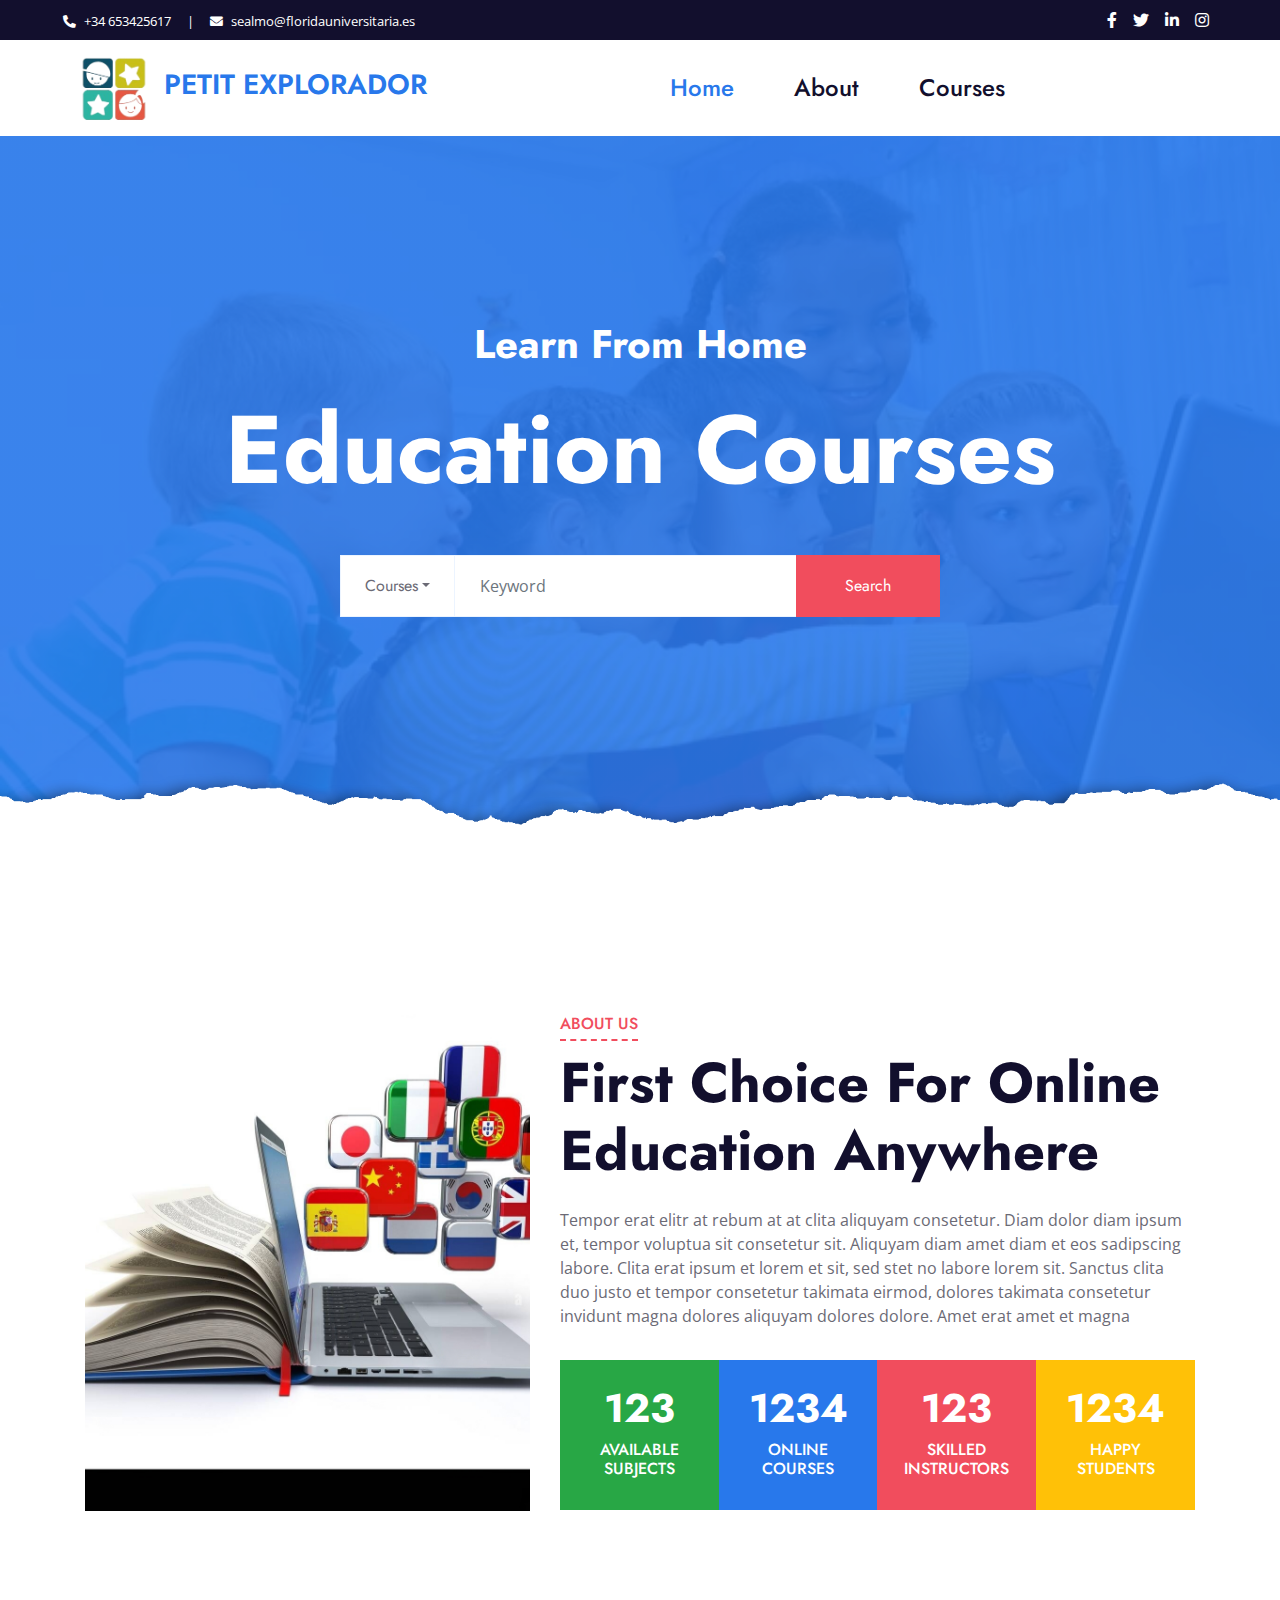
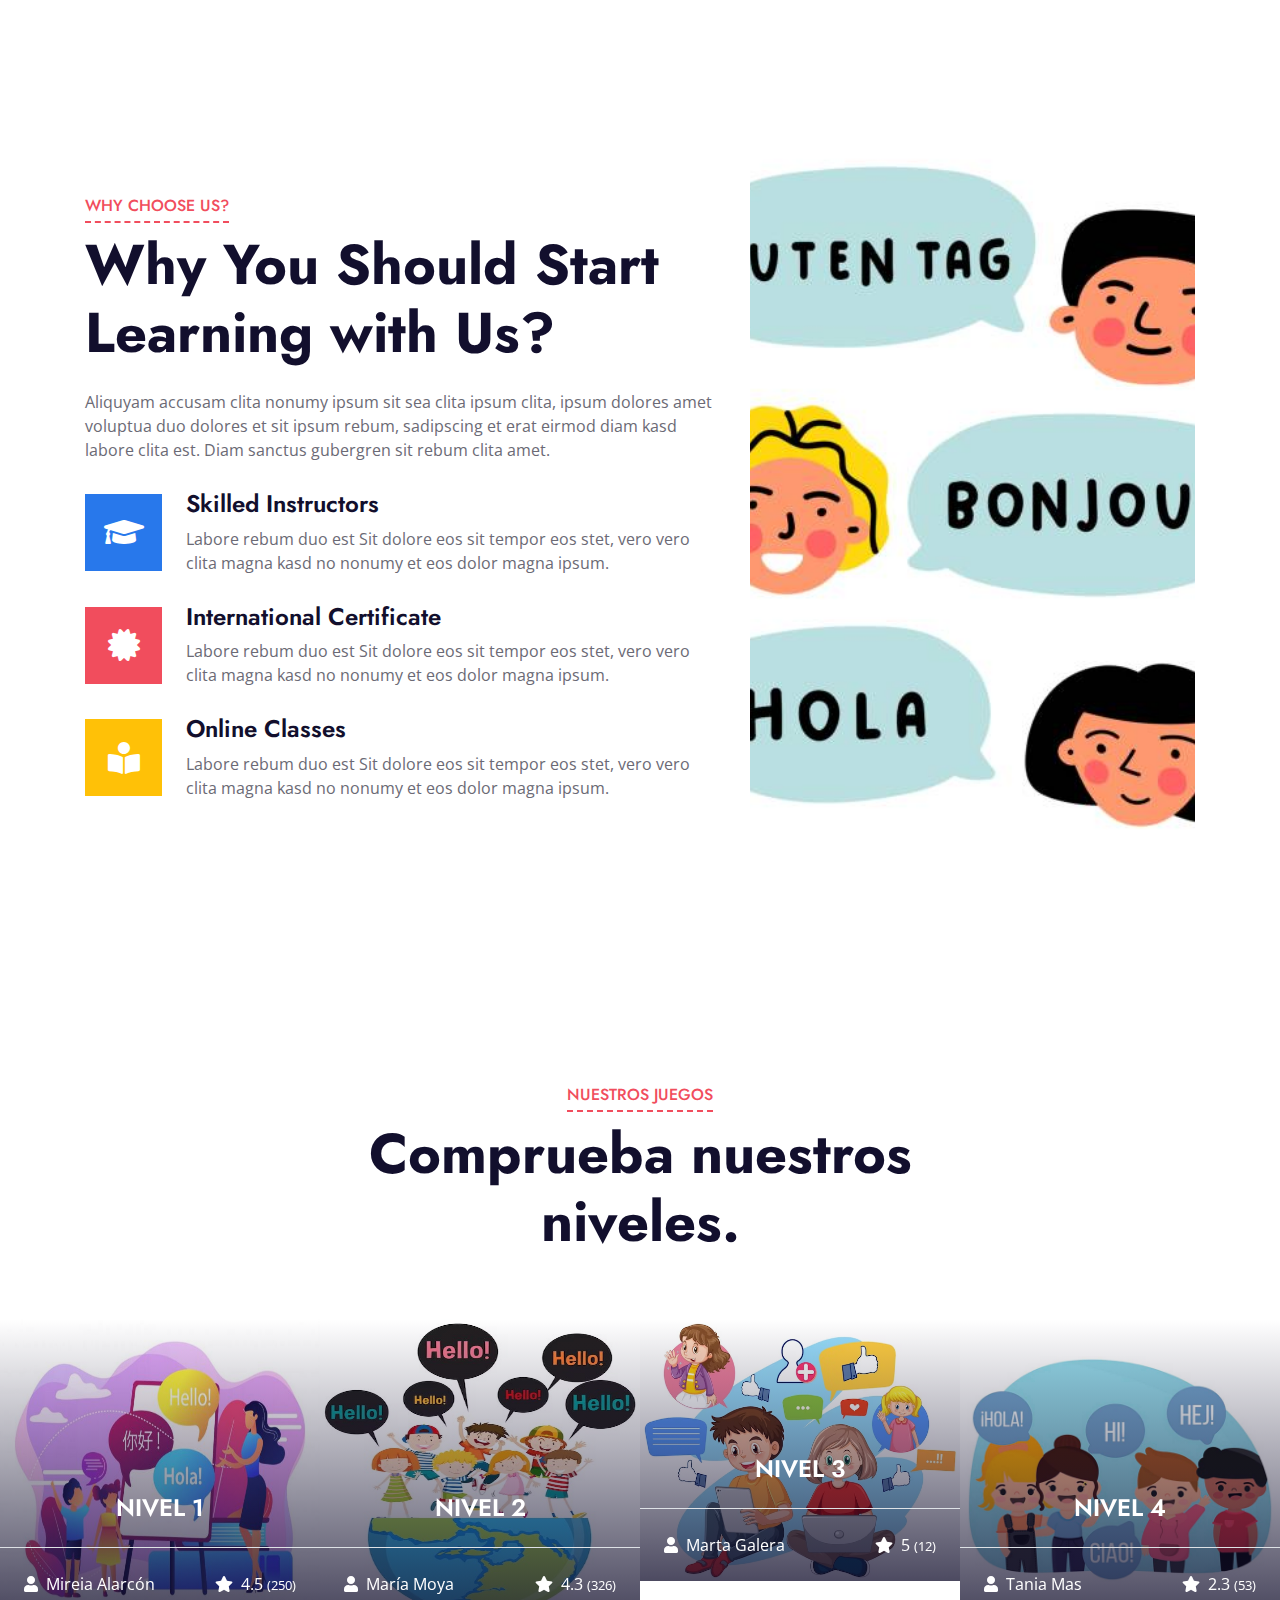
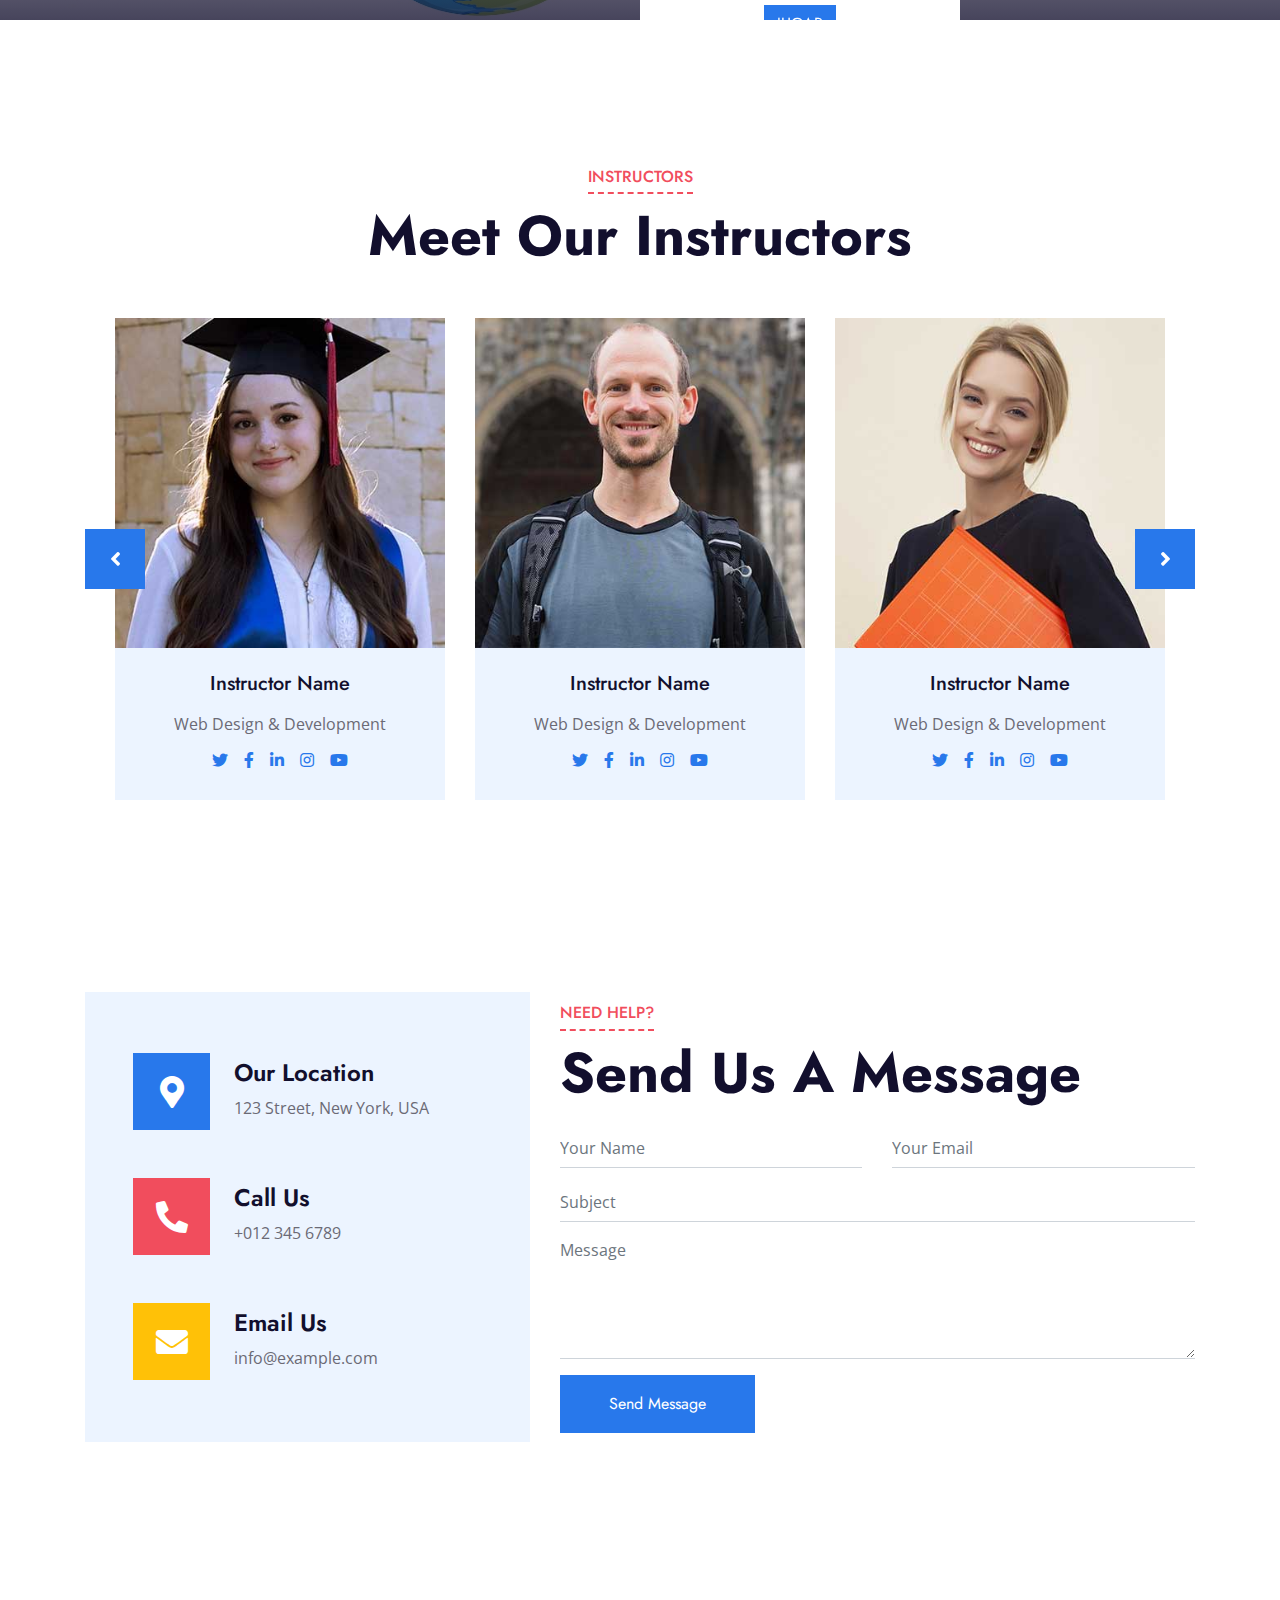
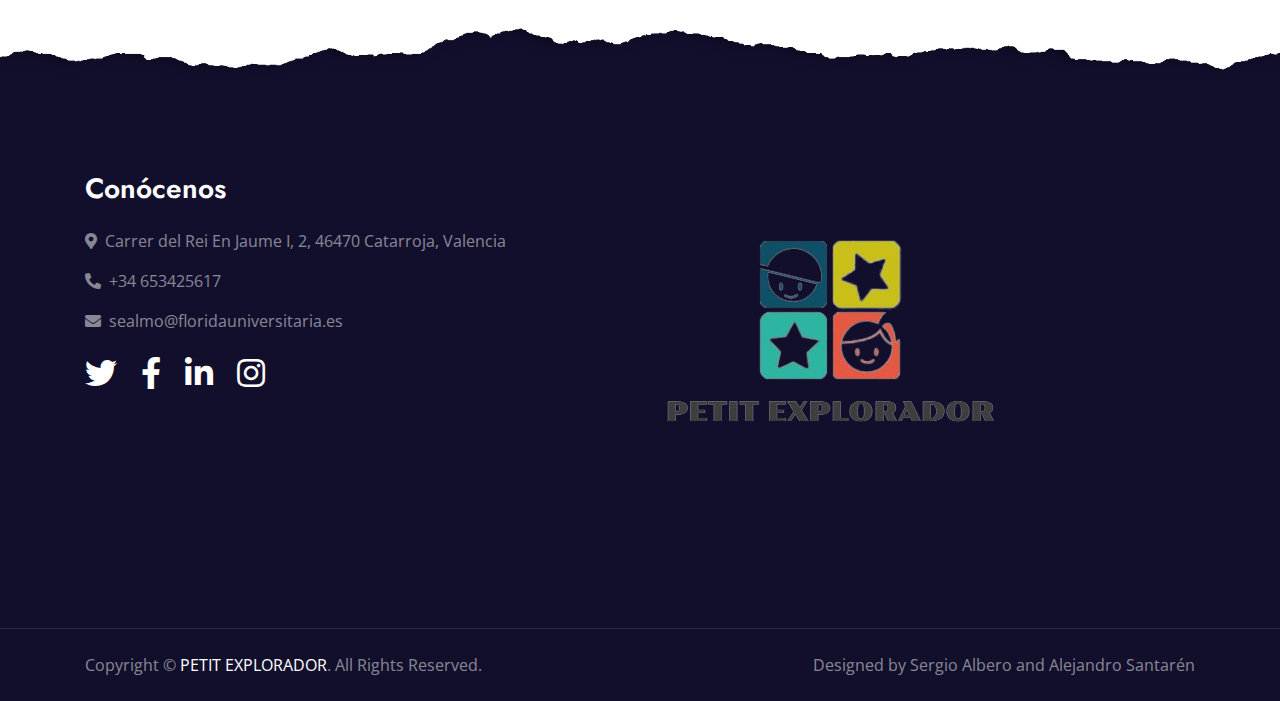
==== FrontEnd/index.html @ f7f9ff65 "Arreglo de carrusel" ====
<!DOCTYPE html>
<html lang="en">

<head>
    <meta charset="utf-8">
    <title>Petit Explorador</title>
    <meta content="width=device-width, initial-scale=1.0" name="viewport">
    <meta content="Free HTML Templates" name="keywords">
    <meta content="Free HTML Templates" name="description">

    <!-- Favicon -->
    <link href="img/favicon.ico" rel="icon">

    <!-- Google Web Fonts -->
    <link rel="preconnect" href="https://fonts.gstatic.com">
    <link
        href="https://fonts.googleapis.com/css2?family=Jost:wght@500;600;700&family=Open+Sans:wght@400;600&display=swap"
        rel="stylesheet">

    <!-- Font Awesome -->
    <link href="https://cdnjs.cloudflare.com/ajax/libs/font-awesome/5.10.0/css/all.min.css" rel="stylesheet">

    <!-- Libraries Stylesheet -->
    <link href="lib/owlcarousel/assets/owl.carousel.min.css" rel="stylesheet">

    <!-- Customized Bootstrap Stylesheet -->
    <link href="css/style.css" rel="stylesheet">
</head>

<body>
    <!-- Topbar Start -->
    <div class="container-fluid bg-dark">
        <div class="row py-2 px-lg-5">
            <div class="col-lg-6 text-center text-lg-left mb-2 mb-lg-0">
                <div class="d-inline-flex align-items-center text-white">
                    <small><i class="fa fa-phone-alt mr-2"></i>+34 653425617</small>
                    <small class="px-3">|</small>
                    <small><i class="fa fa-envelope mr-2"></i>sealmo@floridauniversitaria.es</small>
                </div>
            </div>
            <div class="col-lg-6 text-center text-lg-right">
                <div class="d-inline-flex align-items-center">
                    <a class="text-white px-2" href="https://facebook.com">
                        <i class="fab fa-facebook-f"></i>
                    </a>
                    <a class="text-white px-2" href="https://twitter.com">
                        <i class="fab fa-twitter"></i>
                    </a>
                    <a class="text-white px-2" href="https://linkedin.com">
                        <i class="fab fa-linkedin-in"></i>
                    </a>
                    <a class="text-white px-2" href="https://instagram.com">
                        <i class="fab fa-instagram"></i>
                    </a>
                </div>
            </div>
        </div>
    </div>
    <!-- Topbar End -->


    <!-- Navbar Start -->
    <div class="container-fluid p-0">
        <nav class="navbar navbar-expand-lg bg-white navbar-light py-3 py-lg-0 px-lg-5">
            <a class="navbar-brand ml-lg-3">
                <h3 class="m-0 text-uppercase text-primary"><img src="img/logo2_petit.png" style="width: 100px;">Petit
                    Explorador</h3>
            </a>
            <button type="button" class="navbar-toggler" data-toggle="collapse" data-target="#navbarCollapse">
                <span class="navbar-toggler-icon"></span>
            </button>
            <div class="collapse navbar-collapse justify-content-between px-lg-3" id="navbarCollapse">
                <div class="navbar-nav mx-auto py-0">
                    <a href="index.html" class="nav-item nav-link active">Home</a>
                    <a href="about.html" class="nav-item nav-link">About</a>
                    <a href="course.html" class="nav-item nav-link">Courses</a>
                    <!--<a href="contact.html" class="nav-item nav-link">Contact Us</a>-->
                </div>
            </div>
        </nav>
    </div>
    <!-- Navbar End -->


    <!-- Header Start -->
    <div class="jumbotron jumbotron-fluid position-relative overlay-bottom" style="margin-bottom: 90px;">
        <div class="container text-center my-5 py-5">
            <h1 class="text-white mt-4 mb-4">Learn From Home</h1>
            <h1 class="text-white display-1 mb-5">Education Courses</h1>
            <div class="mx-auto mb-5" style="width: 100%; max-width: 600px;">
                <div class="input-group">
                    <div class="input-group-prepend">
                        <button class="btn btn-outline-light bg-white text-body px-4 dropdown-toggle" type="button"
                            data-toggle="dropdown" aria-haspopup="true" aria-expanded="false">Courses</button>
                        <div class="dropdown-menu">
                            <a class="dropdown-item" href="#">Courses 1</a>
                            <a class="dropdown-item" href="#">Courses 2</a>
                            <a class="dropdown-item" href="#">Courses 3</a>
                        </div>
                    </div>
                    <input type="text" class="form-control border-light" style="padding: 30px 25px;"
                        placeholder="Keyword">
                    <div class="input-group-append">
                        <button class="btn btn-secondary px-4 px-lg-5">Search</button>
                    </div>
                </div>
            </div>
        </div>
    </div>
    <!-- Header End -->


    <!-- About Start -->
    <div class="container-fluid py-5">
        <div class="container py-5">
            <div class="row">
                <div class="col-lg-5 mb-5 mb-lg-0" style="min-height: 500px;">
                    <div class="position-relative h-100">
                        <img class="position-absolute w-100 h-100" src="img/learning_laptop.jpeg"
                            style="object-fit: cover;">
                    </div>
                </div>
                <div class="col-lg-7">
                    <div class="section-title position-relative mb-4">
                        <h6 class="d-inline-block position-relative text-secondary text-uppercase pb-2">About Us</h6>
                        <h1 class="display-4">First Choice For Online Education Anywhere</h1>
                    </div>
                    <p>Tempor erat elitr at rebum at at clita aliquyam consetetur. Diam dolor diam ipsum et, tempor
                        voluptua sit consetetur sit. Aliquyam diam amet diam et eos sadipscing labore. Clita erat ipsum
                        et lorem et sit, sed stet no labore lorem sit. Sanctus clita duo justo et tempor consetetur
                        takimata eirmod, dolores takimata consetetur invidunt magna dolores aliquyam dolores dolore.
                        Amet erat amet et magna</p>
                    <div class="row pt-3 mx-0">
                        <div class="col-3 px-0">
                            <div class="bg-success text-center p-4">
                                <h1 class="text-white" data-toggle="counter-up">123</h1>
                                <h6 class="text-uppercase text-white">Available<span class="d-block">Subjects</span>
                                </h6>
                            </div>
                        </div>
                        <div class="col-3 px-0">
                            <div class="bg-primary text-center p-4">
                                <h1 class="text-white" data-toggle="counter-up">1234</h1>
                                <h6 class="text-uppercase text-white">Online<span class="d-block">Courses</span></h6>
                            </div>
                        </div>
                        <div class="col-3 px-0">
                            <div class="bg-secondary text-center p-4">
                                <h1 class="text-white" data-toggle="counter-up">123</h1>
                                <h6 class="text-uppercase text-white">Skilled<span class="d-block">Instructors</span>
                                </h6>
                            </div>
                        </div>
                        <div class="col-3 px-0">
                            <div class="bg-warning text-center p-4">
                                <h1 class="text-white" data-toggle="counter-up">1234</h1>
                                <h6 class="text-uppercase text-white">Happy<span class="d-block">Students</span></h6>
                            </div>
                        </div>
                    </div>
                </div>
            </div>
        </div>
    </div>
    <!-- About End -->


    <!-- Feature Start -->
    <div class="container-fluid bg-image" style="margin: 90px 0;">
        <div class="container">
            <div class="row">
                <div class="col-lg-7 my-5 pt-5 pb-lg-5">
                    <div class="section-title position-relative mb-4">
                        <h6 class="d-inline-block position-relative text-secondary text-uppercase pb-2">Why Choose Us?
                        </h6>
                        <h1 class="display-4">Why You Should Start Learning with Us?</h1>
                    </div>
                    <p class="mb-4 pb-2">Aliquyam accusam clita nonumy ipsum sit sea clita ipsum clita, ipsum dolores
                        amet voluptua duo dolores et sit ipsum rebum, sadipscing et erat eirmod diam kasd labore clita
                        est. Diam sanctus gubergren sit rebum clita amet.</p>
                    <div class="d-flex mb-3">
                        <div class="btn-icon bg-primary mr-4">
                            <i class="fa fa-2x fa-graduation-cap text-white"></i>
                        </div>
                        <div class="mt-n1">
                            <h4>Skilled Instructors</h4>
                            <p>Labore rebum duo est Sit dolore eos sit tempor eos stet, vero vero clita magna kasd no
                                nonumy et eos dolor magna ipsum.</p>
                        </div>
                    </div>
                    <div class="d-flex mb-3">
                        <div class="btn-icon bg-secondary mr-4">
                            <i class="fa fa-2x fa-certificate text-white"></i>
                        </div>
                        <div class="mt-n1">
                            <h4>International Certificate</h4>
                            <p>Labore rebum duo est Sit dolore eos sit tempor eos stet, vero vero clita magna kasd no
                                nonumy et eos dolor magna ipsum.</p>
                        </div>
                    </div>
                    <div class="d-flex">
                        <div class="btn-icon bg-warning mr-4">
                            <i class="fa fa-2x fa-book-reader text-white"></i>
                        </div>
                        <div class="mt-n1">
                            <h4>Online Classes</h4>
                            <p class="m-0">Labore rebum duo est Sit dolore eos sit tempor eos stet, vero vero clita
                                magna kasd no nonumy et eos dolor magna ipsum.</p>
                        </div>
                    </div>
                </div>
                <div class="col-lg-5" style="min-height: 500px;">
                    <div class="position-relative h-100">
                        <img class="position-absolute w-100 h-100" src="img/feature.jpg" style="object-fit: cover;">
                    </div>
                </div>
            </div>
        </div>
    </div>
    <!-- Feature Start -->


    <!-- Courses Start -->
    <div class="container-fluid px-0 py-5">
        <div class="row mx-0 justify-content-center pt-5">
            <div class="col-lg-6">
                <div class="section-title text-center position-relative mb-4">
                    <h6 class="d-inline-block position-relative text-secondary text-uppercase pb-2">NUESTROS JUEGOS</h6>
                    <h1 class="display-4">Comprueba nuestros niveles.</h1>
                </div>
            </div>
        </div>
        <div class="owl-carousel courses-carousel">
            <div class="courses-item position-relative">
                <img class="img-fluid" src="img/level1.png" alt="Nivel 1" style="height: 301.5px;">
                <div class="courses-text">
                    <h4 class="text-center text-white px-3">NIVEL 1</h4>
                    <div class="border-top w-100 mt-3">
                        <div class="d-flex justify-content-between p-4">
                            <span class="text-white"><i class="fa fa-user mr-2"></i>Mireia Alarcón</span>
                            <span class="text-white"><i class="fa fa-star mr-2"></i>4.5 <small>(250)</small></span>
                        </div>
                    </div>
                    <div class="w-100 bg-white text-center p-4">
                        <a class="btn btn-primary" href="detail.html">JUGAR</a>
                    </div>
                </div>
            </div>
            <div class="courses-item position-relative">
                <img class="img-fluid" src="img/level2.png" alt="Nivel 2" style="height: 301.5px;">
                <div class="courses-text">
                    <h4 class="text-center text-white px-3">NIVEL 2</h4>
                    <div class="border-top w-100 mt-3">
                        <div class="d-flex justify-content-between p-4">
                            <span class="text-white"><i class="fa fa-user mr-2"></i>María Moya</span>
                            <span class="text-white"><i class="fa fa-star mr-2"></i>4.3 <small>(326)</small></span>
                        </div>
                    </div>
                    <div class="w-100 bg-white text-center p-4">
                        <a class="btn btn-primary" href="detail.html">JUGAR</a>
                    </div>
                </div>
            </div>
            <div class="courses-item position-relative">
                <img class="img-fluid" src="img/level3.png" alt="Nivel 3">
                <div class="courses-text">
                    <h4 class="text-center text-white px-3">NIVEL 3</h4>
                    <div class="border-top w-100 mt-3">
                        <div class="d-flex justify-content-between p-4">
                            <span class="text-white"><i class="fa fa-user mr-2"></i>Marta Galera</span>
                            <span class="text-white"><i class="fa fa-star mr-2"></i>5 <small>(12)</small></span>
                        </div>
                    </div>
                    <div class="w-100 bg-white text-center p-4">
                        <a class="btn btn-primary" href="detail.html">JUGAR</a>
                    </div>
                </div>
            </div>
            <div class="courses-item position-relative">
                <img class="img-fluid" src="img/level4.png" alt="Nivel 4" style="height: 301.5px;">
                <div class="courses-text">
                    <h4 class="text-center text-white px-3">NIVEL 4</h4>
                    <div class="border-top w-100 mt-3">
                        <div class="d-flex justify-content-between p-4">
                            <span class="text-white"><i class="fa fa-user mr-2"></i>Tania Mas</span>
                            <span class="text-white"><i class="fa fa-star mr-2"></i>2.3 <small>(53)</small></span>
                        </div>
                    </div>
                    <div class="w-100 bg-white text-center p-4">
                        <a class="btn btn-primary" href="detail.html">JUGAR</a>
                    </div>
                </div>
            </div>
        </div>
    </div>
    <!-- Courses End -->


    <!-- Team Start -->
    <div class="container-fluid py-5">
        <div class="container py-5">
            <div class="section-title text-center position-relative mb-5">
                <h6 class="d-inline-block position-relative text-secondary text-uppercase pb-2">Instructors</h6>
                <h1 class="display-4">Meet Our Instructors</h1>
            </div>
            <div class="owl-carousel team-carousel position-relative" style="padding: 0 30px;">
                <div class="team-item">
                    <img class="img-fluid w-100" src="img/team-1.jpg" alt="">
                    <div class="bg-light text-center p-4">
                        <h5 class="mb-3">Instructor Name</h5>
                        <p class="mb-2">Web Design & Development</p>
                        <div class="d-flex justify-content-center">
                            <a class="mx-1 p-1" href="#"><i class="fab fa-twitter"></i></a>
                            <a class="mx-1 p-1" href="#"><i class="fab fa-facebook-f"></i></a>
                            <a class="mx-1 p-1" href="#"><i class="fab fa-linkedin-in"></i></a>
                            <a class="mx-1 p-1" href="#"><i class="fab fa-instagram"></i></a>
                            <a class="mx-1 p-1" href="#"><i class="fab fa-youtube"></i></a>
                        </div>
                    </div>
                </div>
                <div class="team-item">
                    <img class="img-fluid w-100" src="img/team-2.jpg" alt="">
                    <div class="bg-light text-center p-4">
                        <h5 class="mb-3">Instructor Name</h5>
                        <p class="mb-2">Web Design & Development</p>
                        <div class="d-flex justify-content-center">
                            <a class="mx-1 p-1" href="#"><i class="fab fa-twitter"></i></a>
                            <a class="mx-1 p-1" href="#"><i class="fab fa-facebook-f"></i></a>
                            <a class="mx-1 p-1" href="#"><i class="fab fa-linkedin-in"></i></a>
                            <a class="mx-1 p-1" href="#"><i class="fab fa-instagram"></i></a>
                            <a class="mx-1 p-1" href="#"><i class="fab fa-youtube"></i></a>
                        </div>
                    </div>
                </div>
                <div class="team-item">
                    <img class="img-fluid w-100" src="img/team-3.jpg" alt="">
                    <div class="bg-light text-center p-4">
                        <h5 class="mb-3">Instructor Name</h5>
                        <p class="mb-2">Web Design & Development</p>
                        <div class="d-flex justify-content-center">
                            <a class="mx-1 p-1" href="#"><i class="fab fa-twitter"></i></a>
                            <a class="mx-1 p-1" href="#"><i class="fab fa-facebook-f"></i></a>
                            <a class="mx-1 p-1" href="#"><i class="fab fa-linkedin-in"></i></a>
                            <a class="mx-1 p-1" href="#"><i class="fab fa-instagram"></i></a>
                            <a class="mx-1 p-1" href="#"><i class="fab fa-youtube"></i></a>
                        </div>
                    </div>
                </div>
                <div class="team-item">
                    <img class="img-fluid w-100" src="img/team-4.jpg" alt="">
                    <div class="bg-light text-center p-4">
                        <h5 class="mb-3">Instructor Name</h5>
                        <p class="mb-2">Web Design & Development</p>
                        <div class="d-flex justify-content-center">
                            <a class="mx-1 p-1" href="#"><i class="fab fa-twitter"></i></a>
                            <a class="mx-1 p-1" href="#"><i class="fab fa-facebook-f"></i></a>
                            <a class="mx-1 p-1" href="#"><i class="fab fa-linkedin-in"></i></a>
                            <a class="mx-1 p-1" href="#"><i class="fab fa-instagram"></i></a>
                            <a class="mx-1 p-1" href="#"><i class="fab fa-youtube"></i></a>
                        </div>
                    </div>
                </div>
            </div>
        </div>
    </div>
    <!-- Team End -->


    <!-- Contact Start -->
    <div class="container-fluid py-5">
        <div class="container py-5">
            <div class="row align-items-center">
                <div class="col-lg-5 mb-5 mb-lg-0">
                    <div class="bg-light d-flex flex-column justify-content-center px-5" style="height: 450px;">
                        <div class="d-flex align-items-center mb-5">
                            <div class="btn-icon bg-primary mr-4">
                                <i class="fa fa-2x fa-map-marker-alt text-white"></i>
                            </div>
                            <div class="mt-n1">
                                <h4>Our Location</h4>
                                <p class="m-0">123 Street, New York, USA</p>
                            </div>
                        </div>
                        <div class="d-flex align-items-center mb-5">
                            <div class="btn-icon bg-secondary mr-4">
                                <i class="fa fa-2x fa-phone-alt text-white"></i>
                            </div>
                            <div class="mt-n1">
                                <h4>Call Us</h4>
                                <p class="m-0">+012 345 6789</p>
                            </div>
                        </div>
                        <div class="d-flex align-items-center">
                            <div class="btn-icon bg-warning mr-4">
                                <i class="fa fa-2x fa-envelope text-white"></i>
                            </div>
                            <div class="mt-n1">
                                <h4>Email Us</h4>
                                <p class="m-0">info@example.com</p>
                            </div>
                        </div>
                    </div>
                </div>
                <div class="col-lg-7">
                    <div class="section-title position-relative mb-4">
                        <h6 class="d-inline-block position-relative text-secondary text-uppercase pb-2">Need Help?</h6>
                        <h1 class="display-4">Send Us A Message</h1>
                    </div>
                    <div class="contact-form">
                        <form>
                            <div class="row">
                                <div class="col-6 form-group">
                                    <input type="text"
                                        class="form-control border-top-0 border-right-0 border-left-0 p-0"
                                        placeholder="Your Name" required="required">
                                </div>
                                <div class="col-6 form-group">
                                    <input type="email"
                                        class="form-control border-top-0 border-right-0 border-left-0 p-0"
                                        placeholder="Your Email" required="required">
                                </div>
                            </div>
                            <div class="form-group">
                                <input type="text" class="form-control border-top-0 border-right-0 border-left-0 p-0"
                                    placeholder="Subject" required="required">
                            </div>
                            <div class="form-group">
                                <textarea class="form-control border-top-0 border-right-0 border-left-0 p-0" rows="5"
                                    placeholder="Message" required="required"></textarea>
                            </div>
                            <div>
                                <button class="btn btn-primary py-3 px-5" type="submit">Send Message</button>
                            </div>
                        </form>
                    </div>
                </div>
            </div>
        </div>
    </div>
    <!-- Contact End -->


    <!-- Footer Start -->
    <div class="container-fluid position-relative overlay-top bg-dark text-white-50 py-5" style="margin-top: 90px;">
        <div class="container mt-5 pt-5">
            <div class="row">
                <div class="col-md-6 mb-5">
                    <h3 class="text-white mb-4">Conócenos</h3>
                    <p><i class="fa fa-map-marker-alt mr-2"></i>Carrer del Rei En Jaume I, 2, 46470 Catarroja, Valencia
                    </p>
                    <p><i class="fa fa-phone-alt mr-2"></i>+34 653425617</p>
                    <p><i class="fa fa-envelope mr-2"></i>sealmo@floridauniversitaria.es</p>
                    <div class="d-flex justify-content-start mt-4">
                        <a class="text-white mr-4" href="https://twitter.com"><i class="fab fa-2x fa-twitter"></i></a>
                        <a class="text-white mr-4" href="https://facebook.com"><i
                                class="fab fa-2x fa-facebook-f"></i></a>
                        <a class="text-white mr-4" href="https://linkedin.com"><i
                                class="fab fa-2x fa-linkedin-in"></i></a>
                        <a class="text-white" href="https://www.instagram.com"><i
                                class="fab fa-2x fa-instagram"></i></a>
                    </div>
                </div>
                <div class="col-md-6 mb-5">
                    <a href="index.html" class="navbar-brand">
                        <img src="img/logo_petit.png" alt="PETIT EXPLORADOR">
                    </a>
                </div>
            </div>
        </div>
    </div>
    <div class="container-fluid bg-dark text-white-50 border-top py-4"
        style="border-color: rgba(256, 256, 256, .1) !important;">
        <div class="container">
            <div class="row">
                <div class="col-md-6 text-center text-md-left mb-3 mb-md-0">
                    <p class="m-0">Copyright &copy; <a class="text-white" href="#">PETIT EXPLORADOR</a>. All Rights
                        Reserved.
                    </p>
                </div>
                <div class="col-md-6 text-center text-md-right">
                    <p class="m-0">Designed by Sergio Albero and Alejandro Santarén
                    </p>
                </div>
            </div>
        </div>
    </div>
    <!-- Footer End -->


    <!-- Back to Top -->
    <a href="#" class="btn btn-lg btn-primary rounded-0 btn-lg-square back-to-top"><i
            class="fa fa-angle-double-up"></i></a>


    <!-- JavaScript Libraries -->
    <script src="https://code.jquery.com/jquery-3.4.1.min.js"></script>
    <script src="https://stackpath.bootstrapcdn.com/bootstrap/4.4.1/js/bootstrap.bundle.min.js"></script>
    <script src="lib/easing/easing.min.js"></script>
    <script src="lib/waypoints/waypoints.min.js"></script>
    <script src="lib/counterup/counterup.min.js"></script>
    <script src="lib/owlcarousel/owl.carousel.min.js"></script>

    <!-- Template Javascript -->
    <script src="js/main.js"></script>
</body>

</html>
---- FrontEnd/css/style.css ----
/******* Bootstrap Theming ********/
/*!
 * Bootstrap v4.5.3 (https://getbootstrap.com/)
 * Copyright 2011-2020 The Bootstrap Authors
 * Copyright 2011-2020 Twitter, Inc.
 * Licensed under MIT (https://github.com/twbs/bootstrap/blob/main/LICENSE)
 */
:root {
  --blue: #007bff;
  --indigo: #6610f2;
  --purple: #6f42c1;
  --pink: #e83e8c;
  --red: #dc3545;
  --orange: #fd7e14;
  --yellow: #ffc107;
  --green: #28a745;
  --teal: #20c997;
  --cyan: #17a2b8;
  --white: #fff;
  --gray: #6c757d;
  --gray-dark: #343a40;
  --primary: #2878EB;
  --secondary: #F14D5D;
  --success: #28a745;
  --info: #17a2b8;
  --warning: #ffc107;
  --danger: #dc3545;
  --light: #ECF4FF;
  --dark: #120F2D;
  --breakpoint-xs: 0;
  --breakpoint-sm: 576px;
  --breakpoint-md: 768px;
  --breakpoint-lg: 992px;
  --breakpoint-xl: 1200px;
  --font-family-sans-serif: -apple-system, BlinkMacSystemFont, "Segoe UI", Roboto, "Helvetica Neue", Arial, "Noto Sans", sans-serif, "Apple Color Emoji", "Segoe UI Emoji", "Segoe UI Symbol", "Noto Color Emoji";
  --font-family-monospace: SFMono-Regular, Menlo, Monaco, Consolas, "Liberation Mono", "Courier New", monospace;
}

*,
*::before,
*::after {
  box-sizing: border-box;
}

html {
  font-family: sans-serif;
  line-height: 1.15;
  -webkit-text-size-adjust: 100%;
  -webkit-tap-highlight-color: rgba(0, 0, 0, 0);
}

article, aside, figcaption, figure, footer, header, hgroup, main, nav, section {
  display: block;
}

body {
  margin: 0;
  font-family: "Open Sans", sans-serif;
  font-size: 1rem;
  font-weight: 400;
  line-height: 1.5;
  color: #6B6A75;
  text-align: left;
  background-color: #FFFFFF;
}

[tabindex="-1"]:focus:not(:focus-visible) {
  outline: 0 !important;
}

hr {
  box-sizing: content-box;
  height: 0;
  overflow: visible;
}

h1, h2, h3, h4, h5, h6 {
  margin-top: 0;
  margin-bottom: 0.5rem;
}

p {
  margin-top: 0;
  margin-bottom: 1rem;
}

abbr[title],
abbr[data-original-title] {
  text-decoration: underline;
  text-decoration: underline dotted;
  cursor: help;
  border-bottom: 0;
  text-decoration-skip-ink: none;
}

address {
  margin-bottom: 1rem;
  font-style: normal;
  line-height: inherit;
}

ol,
ul,
dl {
  margin-top: 0;
  margin-bottom: 1rem;
}

ol ol,
ul ul,
ol ul,
ul ol {
  margin-bottom: 0;
}

dt {
  font-weight: 700;
}

dd {
  margin-bottom: .5rem;
  margin-left: 0;
}

blockquote {
  margin: 0 0 1rem;
}

b,
strong {
  font-weight: bolder;
}

small {
  font-size: 80%;
}

sub,
sup {
  position: relative;
  font-size: 75%;
  line-height: 0;
  vertical-align: baseline;
}

sub {
  bottom: -.25em;
}

sup {
  top: -.5em;
}

a {
  color: #2878EB;
  text-decoration: none;
  background-color: transparent;
}

a:hover {
  color: #1154b6;
  text-decoration: underline;
}

a:not([href]):not([class]) {
  color: inherit;
  text-decoration: none;
}

a:not([href]):not([class]):hover {
  color: inherit;
  text-decoration: none;
}

pre,
code,
kbd,
samp {
  font-family: SFMono-Regular, Menlo, Monaco, Consolas, "Liberation Mono", "Courier New", monospace;
  font-size: 1em;
}

pre {
  margin-top: 0;
  margin-bottom: 1rem;
  overflow: auto;
  -ms-overflow-style: scrollbar;
}

figure {
  margin: 0 0 1rem;
}

img {
  vertical-align: middle;
  border-style: none;
}

svg {
  overflow: hidden;
  vertical-align: middle;
}

table {
  border-collapse: collapse;
}

caption {
  padding-top: 0.75rem;
  padding-bottom: 0.75rem;
  color: #6c757d;
  text-align: left;
  caption-side: bottom;
}

th {
  text-align: inherit;
  text-align: -webkit-match-parent;
}

label {
  display: inline-block;
  margin-bottom: 0.5rem;
}

button {
  border-radius: 0;
}

button:focus {
  outline: 1px dotted;
  outline: 5px auto -webkit-focus-ring-color;
}

input,
button,
select,
optgroup,
textarea {
  margin: 0;
  font-family: inherit;
  font-size: inherit;
  line-height: inherit;
}

button,
input {
  overflow: visible;
}

button,
select {
  text-transform: none;
}

[role="button"] {
  cursor: pointer;
}

select {
  word-wrap: normal;
}

button,
[type="button"],
[type="reset"],
[type="submit"] {
  -webkit-appearance: button;
}

button:not(:disabled),
[type="button"]:not(:disabled),
[type="reset"]:not(:disabled),
[type="submit"]:not(:disabled) {
  cursor: pointer;
}

button::-moz-focus-inner,
[type="button"]::-moz-focus-inner,
[type="reset"]::-moz-focus-inner,
[type="submit"]::-moz-focus-inner {
  padding: 0;
  border-style: none;
}

input[type="radio"],
input[type="checkbox"] {
  box-sizing: border-box;
  padding: 0;
}

textarea {
  overflow: auto;
  resize: vertical;
}

fieldset {
  min-width: 0;
  padding: 0;
  margin: 0;
  border: 0;
}

legend {
  display: block;
  width: 100%;
  max-width: 100%;
  padding: 0;
  margin-bottom: .5rem;
  font-size: 1.5rem;
  line-height: inherit;
  color: inherit;
  white-space: normal;
}

@media (max-width: 1200px) {
  legend {
    font-size: calc(1.275rem + 0.3vw) ;
  }
}

progress {
  vertical-align: baseline;
}

[type="number"]::-webkit-inner-spin-button,
[type="number"]::-webkit-outer-spin-button {
  height: auto;
}

[type="search"] {
  outline-offset: -2px;
  -webkit-appearance: none;
}

[type="search"]::-webkit-search-decoration {
  -webkit-appearance: none;
}

::-webkit-file-upload-button {
  font: inherit;
  -webkit-appearance: button;
}

output {
  display: inline-block;
}

summary {
  display: list-item;
  cursor: pointer;
}

template {
  display: none;
}

[hidden] {
  display: none !important;
}

h1, h2, h3, h4, h5, h6,
.h1, .h2, .h3, .h4, .h5, .h6 {
  margin-bottom: 0.5rem;
  font-family: "Jost", sans-serif;
  font-weight: 500;
  line-height: 1.2;
  color: #120F2D;
}

h1, .h1 {
  font-size: 2.5rem;
}

@media (max-width: 1200px) {
  h1, .h1 {
    font-size: calc(1.375rem + 1.5vw) ;
  }
}

h2, .h2 {
  font-size: 2rem;
}

@media (max-width: 1200px) {
  h2, .h2 {
    font-size: calc(1.325rem + 0.9vw) ;
  }
}

h3, .h3 {
  font-size: 1.75rem;
}

@media (max-width: 1200px) {
  h3, .h3 {
    font-size: calc(1.3rem + 0.6vw) ;
  }
}

h4, .h4 {
  font-size: 1.5rem;
}

@media (max-width: 1200px) {
  h4, .h4 {
    font-size: calc(1.275rem + 0.3vw) ;
  }
}

h5, .h5 {
  font-size: 1.25rem;
}

h6, .h6 {
  font-size: 1rem;
}

.lead {
  font-size: 1.25rem;
  font-weight: 300;
}

.display-1 {
  font-size: 6rem;
  font-weight: 300;
  line-height: 1.2;
}

@media (max-width: 1200px) {
  .display-1 {
    font-size: calc(1.725rem + 5.7vw) ;
  }
}

.display-2 {
  font-size: 5.5rem;
  font-weight: 300;
  line-height: 1.2;
}

@media (max-width: 1200px) {
  .display-2 {
    font-size: calc(1.675rem + 5.1vw) ;
  }
}

.display-3 {
  font-size: 4.5rem;
  font-weight: 300;
  line-height: 1.2;
}

@media (max-width: 1200px) {
  .display-3 {
    font-size: calc(1.575rem + 3.9vw) ;
  }
}

.display-4 {
  font-size: 3.5rem;
  font-weight: 300;
  line-height: 1.2;
}

@media (max-width: 1200px) {
  .display-4 {
    font-size: calc(1.475rem + 2.7vw) ;
  }
}

hr {
  margin-top: 1rem;
  margin-bottom: 1rem;
  border: 0;
  border-top: 1px solid rgba(0, 0, 0, 0.1);
}

small,
.small {
  font-size: 80%;
  font-weight: 400;
}

mark,
.mark {
  padding: 0.2em;
  background-color: #fcf8e3;
}

.list-unstyled {
  padding-left: 0;
  list-style: none;
}

.list-inline {
  padding-left: 0;
  list-style: none;
}

.list-inline-item {
  display: inline-block;
}

.list-inline-item:not(:last-child) {
  margin-right: 0.5rem;
}

.initialism {
  font-size: 90%;
  text-transform: uppercase;
}

.blockquote {
  margin-bottom: 1rem;
  font-size: 1.25rem;
}

.blockquote-footer {
  display: block;
  font-size: 80%;
  color: #6c757d;
}

.blockquote-footer::before {
  content: "\2014\00A0";
}

.img-fluid {
  max-width: 100%;
  height: auto;
}

.img-thumbnail {
  padding: 0.25rem;
  background-color: #FFFFFF;
  border: 1px solid #dee2e6;
  border-radius: false;
  max-width: 100%;
  height: auto;
}

.figure {
  display: inline-block;
}

.figure-img {
  margin-bottom: 0.5rem;
  line-height: 1;
}

.figure-caption {
  font-size: 90%;
  color: #6c757d;
}

code {
  font-size: 87.5%;
  color: #e83e8c;
  word-wrap: break-word;
}

a > code {
  color: inherit;
}

kbd {
  padding: 0.2rem 0.4rem;
  font-size: 87.5%;
  color: #fff;
  background-color: #212529;
  border-radius: 0.2rem;
}

kbd kbd {
  padding: 0;
  font-size: 100%;
  font-weight: 700;
}

pre {
  display: block;
  font-size: 87.5%;
  color: #212529;
}

pre code {
  font-size: inherit;
  color: inherit;
  word-break: normal;
}

.pre-scrollable {
  max-height: 340px;
  overflow-y: scroll;
}

.container,
.container-fluid,
.container-sm,
.container-md,
.container-lg,
.container-xl {
  width: 100%;
  padding-right: 15px;
  padding-left: 15px;
  margin-right: auto;
  margin-left: auto;
}

@media (min-width: 576px) {
  .container, .container-sm {
    max-width: 540px;
  }
}

@media (min-width: 768px) {
  .container, .container-sm, .container-md {
    max-width: 720px;
  }
}

@media (min-width: 992px) {
  .container, .container-sm, .container-md, .container-lg {
    max-width: 960px;
  }
}

@media (min-width: 1200px) {
  .container, .container-sm, .container-md, .container-lg, .container-xl {
    max-width: 1140px;
  }
}

.row {
  display: flex;
  flex-wrap: wrap;
  margin-right: -15px;
  margin-left: -15px;
}

.no-gutters {
  margin-right: 0;
  margin-left: 0;
}

.no-gutters > .col,
.no-gutters > [class*="col-"] {
  padding-right: 0;
  padding-left: 0;
}

.col-1, .col-2, .col-3, .col-4, .col-5, .col-6, .col-7, .col-8, .col-9, .col-10, .col-11, .col-12, .col,
.col-auto, .col-sm-1, .col-sm-2, .col-sm-3, .col-sm-4, .col-sm-5, .col-sm-6, .col-sm-7, .col-sm-8, .col-sm-9, .col-sm-10, .col-sm-11, .col-sm-12, .col-sm,
.col-sm-auto, .col-md-1, .col-md-2, .col-md-3, .col-md-4, .col-md-5, .col-md-6, .col-md-7, .col-md-8, .col-md-9, .col-md-10, .col-md-11, .col-md-12, .col-md,
.col-md-auto, .col-lg-1, .col-lg-2, .col-lg-3, .col-lg-4, .col-lg-5, .col-lg-6, .col-lg-7, .col-lg-8, .col-lg-9, .col-lg-10, .col-lg-11, .col-lg-12, .col-lg,
.col-lg-auto, .col-xl-1, .col-xl-2, .col-xl-3, .col-xl-4, .col-xl-5, .col-xl-6, .col-xl-7, .col-xl-8, .col-xl-9, .col-xl-10, .col-xl-11, .col-xl-12, .col-xl,
.col-xl-auto {
  position: relative;
  width: 100%;
  padding-right: 15px;
  padding-left: 15px;
}

.col {
  flex-basis: 0;
  flex-grow: 1;
  max-width: 100%;
}

.row-cols-1 > * {
  flex: 0 0 100%;
  max-width: 100%;
}

.row-cols-2 > * {
  flex: 0 0 50%;
  max-width: 50%;
}

.row-cols-3 > * {
  flex: 0 0 33.33333%;
  max-width: 33.33333%;
}

.row-cols-4 > * {
  flex: 0 0 25%;
  max-width: 25%;
}

.row-cols-5 > * {
  flex: 0 0 20%;
  max-width: 20%;
}

.row-cols-6 > * {
  flex: 0 0 16.66667%;
  max-width: 16.66667%;
}

.col-auto {
  flex: 0 0 auto;
  width: auto;
  max-width: 100%;
}

.col-1 {
  flex: 0 0 8.33333%;
  max-width: 8.33333%;
}

.col-2 {
  flex: 0 0 16.66667%;
  max-width: 16.66667%;
}

.col-3 {
  flex: 0 0 25%;
  max-width: 25%;
}

.col-4 {
  flex: 0 0 33.33333%;
  max-width: 33.33333%;
}

.col-5 {
  flex: 0 0 41.66667%;
  max-width: 41.66667%;
}

.col-6 {
  flex: 0 0 50%;
  max-width: 50%;
}

.col-7 {
  flex: 0 0 58.33333%;
  max-width: 58.33333%;
}

.col-8 {
  flex: 0 0 66.66667%;
  max-width: 66.66667%;
}

.col-9 {
  flex: 0 0 75%;
  max-width: 75%;
}

.col-10 {
  flex: 0 0 83.33333%;
  max-width: 83.33333%;
}

.col-11 {
  flex: 0 0 91.66667%;
  max-width: 91.66667%;
}

.col-12 {
  flex: 0 0 100%;
  max-width: 100%;
}

.order-first {
  order: -1;
}

.order-last {
  order: 13;
}

.order-0 {
  order: 0;
}

.order-1 {
  order: 1;
}

.order-2 {
  order: 2;
}

.order-3 {
  order: 3;
}

.order-4 {
  order: 4;
}

.order-5 {
  order: 5;
}

.order-6 {
  order: 6;
}

.order-7 {
  order: 7;
}

.order-8 {
  order: 8;
}

.order-9 {
  order: 9;
}

.order-10 {
  order: 10;
}

.order-11 {
  order: 11;
}

.order-12 {
  order: 12;
}

.offset-1 {
  margin-left: 8.33333%;
}

.offset-2 {
  margin-left: 16.66667%;
}

.offset-3 {
  margin-left: 25%;
}

.offset-4 {
  margin-left: 33.33333%;
}

.offset-5 {
  margin-left: 41.66667%;
}

.offset-6 {
  margin-left: 50%;
}

.offset-7 {
  margin-left: 58.33333%;
}

.offset-8 {
  margin-left: 66.66667%;
}

.offset-9 {
  margin-left: 75%;
}

.offset-10 {
  margin-left: 83.33333%;
}

.offset-11 {
  margin-left: 91.66667%;
}

@media (min-width: 576px) {
  .col-sm {
    flex-basis: 0;
    flex-grow: 1;
    max-width: 100%;
  }
  .row-cols-sm-1 > * {
    flex: 0 0 100%;
    max-width: 100%;
  }
  .row-cols-sm-2 > * {
    flex: 0 0 50%;
    max-width: 50%;
  }
  .row-cols-sm-3 > * {
    flex: 0 0 33.33333%;
    max-width: 33.33333%;
  }
  .row-cols-sm-4 > * {
    flex: 0 0 25%;
    max-width: 25%;
  }
  .row-cols-sm-5 > * {
    flex: 0 0 20%;
    max-width: 20%;
  }
  .row-cols-sm-6 > * {
    flex: 0 0 16.66667%;
    max-width: 16.66667%;
  }
  .col-sm-auto {
    flex: 0 0 auto;
    width: auto;
    max-width: 100%;
  }
  .col-sm-1 {
    flex: 0 0 8.33333%;
    max-width: 8.33333%;
  }
  .col-sm-2 {
    flex: 0 0 16.66667%;
    max-width: 16.66667%;
  }
  .col-sm-3 {
    flex: 0 0 25%;
    max-width: 25%;
  }
  .col-sm-4 {
    flex: 0 0 33.33333%;
    max-width: 33.33333%;
  }
  .col-sm-5 {
    flex: 0 0 41.66667%;
    max-width: 41.66667%;
  }
  .col-sm-6 {
    flex: 0 0 50%;
    max-width: 50%;
  }
  .col-sm-7 {
    flex: 0 0 58.33333%;
    max-width: 58.33333%;
  }
  .col-sm-8 {
    flex: 0 0 66.66667%;
    max-width: 66.66667%;
  }
  .col-sm-9 {
    flex: 0 0 75%;
    max-width: 75%;
  }
  .col-sm-10 {
    flex: 0 0 83.33333%;
    max-width: 83.33333%;
  }
  .col-sm-11 {
    flex: 0 0 91.66667%;
    max-width: 91.66667%;
  }
  .col-sm-12 {
    flex: 0 0 100%;
    max-width: 100%;
  }
  .order-sm-first {
    order: -1;
  }
  .order-sm-last {
    order: 13;
  }
  .order-sm-0 {
    order: 0;
  }
  .order-sm-1 {
    order: 1;
  }
  .order-sm-2 {
    order: 2;
  }
  .order-sm-3 {
    order: 3;
  }
  .order-sm-4 {
    order: 4;
  }
  .order-sm-5 {
    order: 5;
  }
  .order-sm-6 {
    order: 6;
  }
  .order-sm-7 {
    order: 7;
  }
  .order-sm-8 {
    order: 8;
  }
  .order-sm-9 {
    order: 9;
  }
  .order-sm-10 {
    order: 10;
  }
  .order-sm-11 {
    order: 11;
  }
  .order-sm-12 {
    order: 12;
  }
  .offset-sm-0 {
    margin-left: 0;
  }
  .offset-sm-1 {
    margin-left: 8.33333%;
  }
  .offset-sm-2 {
    margin-left: 16.66667%;
  }
  .offset-sm-3 {
    margin-left: 25%;
  }
  .offset-sm-4 {
    margin-left: 33.33333%;
  }
  .offset-sm-5 {
    margin-left: 41.66667%;
  }
  .offset-sm-6 {
    margin-left: 50%;
  }
  .offset-sm-7 {
    margin-left: 58.33333%;
  }
  .offset-sm-8 {
    margin-left: 66.66667%;
  }
  .offset-sm-9 {
    margin-left: 75%;
  }
  .offset-sm-10 {
    margin-left: 83.33333%;
  }
  .offset-sm-11 {
    margin-left: 91.66667%;
  }
}

@media (min-width: 768px) {
  .col-md {
    flex-basis: 0;
    flex-grow: 1;
    max-width: 100%;
  }
  .row-cols-md-1 > * {
    flex: 0 0 100%;
    max-width: 100%;
  }
  .row-cols-md-2 > * {
    flex: 0 0 50%;
    max-width: 50%;
  }
  .row-cols-md-3 > * {
    flex: 0 0 33.33333%;
    max-width: 33.33333%;
  }
  .row-cols-md-4 > * {
    flex: 0 0 25%;
    max-width: 25%;
  }
  .row-cols-md-5 > * {
    flex: 0 0 20%;
    max-width: 20%;
  }
  .row-cols-md-6 > * {
    flex: 0 0 16.66667%;
    max-width: 16.66667%;
  }
  .col-md-auto {
    flex: 0 0 auto;
    width: auto;
    max-width: 100%;
  }
  .col-md-1 {
    flex: 0 0 8.33333%;
    max-width: 8.33333%;
  }
  .col-md-2 {
    flex: 0 0 16.66667%;
    max-width: 16.66667%;
  }
  .col-md-3 {
    flex: 0 0 25%;
    max-width: 25%;
  }
  .col-md-4 {
    flex: 0 0 33.33333%;
    max-width: 33.33333%;
  }
  .col-md-5 {
    flex: 0 0 41.66667%;
    max-width: 41.66667%;
  }
  .col-md-6 {
    flex: 0 0 50%;
    max-width: 50%;
  }
  .col-md-7 {
    flex: 0 0 58.33333%;
    max-width: 58.33333%;
  }
  .col-md-8 {
    flex: 0 0 66.66667%;
    max-width: 66.66667%;
  }
  .col-md-9 {
    flex: 0 0 75%;
    max-width: 75%;
  }
  .col-md-10 {
    flex: 0 0 83.33333%;
    max-width: 83.33333%;
  }
  .col-md-11 {
    flex: 0 0 91.66667%;
    max-width: 91.66667%;
  }
  .col-md-12 {
    flex: 0 0 100%;
    max-width: 100%;
  }
  .order-md-first {
    order: -1;
  }
  .order-md-last {
    order: 13;
  }
  .order-md-0 {
    order: 0;
  }
  .order-md-1 {
    order: 1;
  }
  .order-md-2 {
    order: 2;
  }
  .order-md-3 {
    order: 3;
  }
  .order-md-4 {
    order: 4;
  }
  .order-md-5 {
    order: 5;
  }
  .order-md-6 {
    order: 6;
  }
  .order-md-7 {
    order: 7;
  }
  .order-md-8 {
    order: 8;
  }
  .order-md-9 {
    order: 9;
  }
  .order-md-10 {
    order: 10;
  }
  .order-md-11 {
    order: 11;
  }
  .order-md-12 {
    order: 12;
  }
  .offset-md-0 {
    margin-left: 0;
  }
  .offset-md-1 {
    margin-left: 8.33333%;
  }
  .offset-md-2 {
    margin-left: 16.66667%;
  }
  .offset-md-3 {
    margin-left: 25%;
  }
  .offset-md-4 {
    margin-left: 33.33333%;
  }
  .offset-md-5 {
    margin-left: 41.66667%;
  }
  .offset-md-6 {
    margin-left: 50%;
  }
  .offset-md-7 {
    margin-left: 58.33333%;
  }
  .offset-md-8 {
    margin-left: 66.66667%;
  }
  .offset-md-9 {
    margin-left: 75%;
  }
  .offset-md-10 {
    margin-left: 83.33333%;
  }
  .offset-md-11 {
    margin-left: 91.66667%;
  }
}

@media (min-width: 992px) {
  .col-lg {
    flex-basis: 0;
    flex-grow: 1;
    max-width: 100%;
  }
  .row-cols-lg-1 > * {
    flex: 0 0 100%;
    max-width: 100%;
  }
  .row-cols-lg-2 > * {
    flex: 0 0 50%;
    max-width: 50%;
  }
  .row-cols-lg-3 > * {
    flex: 0 0 33.33333%;
    max-width: 33.33333%;
  }
  .row-cols-lg-4 > * {
    flex: 0 0 25%;
    max-width: 25%;
  }
  .row-cols-lg-5 > * {
    flex: 0 0 20%;
    max-width: 20%;
  }
  .row-cols-lg-6 > * {
    flex: 0 0 16.66667%;
    max-width: 16.66667%;
  }
  .col-lg-auto {
    flex: 0 0 auto;
    width: auto;
    max-width: 100%;
  }
  .col-lg-1 {
    flex: 0 0 8.33333%;
    max-width: 8.33333%;
  }
  .col-lg-2 {
    flex: 0 0 16.66667%;
    max-width: 16.66667%;
  }
  .col-lg-3 {
    flex: 0 0 25%;
    max-width: 25%;
  }
  .col-lg-4 {
    flex: 0 0 33.33333%;
    max-width: 33.33333%;
  }
  .col-lg-5 {
    flex: 0 0 41.66667%;
    max-width: 41.66667%;
  }
  .col-lg-6 {
    flex: 0 0 50%;
    max-width: 50%;
  }
  .col-lg-7 {
    flex: 0 0 58.33333%;
    max-width: 58.33333%;
  }
  .col-lg-8 {
    flex: 0 0 66.66667%;
    max-width: 66.66667%;
  }
  .col-lg-9 {
    flex: 0 0 75%;
    max-width: 75%;
  }
  .col-lg-10 {
    flex: 0 0 83.33333%;
    max-width: 83.33333%;
  }
  .col-lg-11 {
    flex: 0 0 91.66667%;
    max-width: 91.66667%;
  }
  .col-lg-12 {
    flex: 0 0 100%;
    max-width: 100%;
  }
  .order-lg-first {
    order: -1;
  }
  .order-lg-last {
    order: 13;
  }
  .order-lg-0 {
    order: 0;
  }
  .order-lg-1 {
    order: 1;
  }
  .order-lg-2 {
    order: 2;
  }
  .order-lg-3 {
    order: 3;
  }
  .order-lg-4 {
    order: 4;
  }
  .order-lg-5 {
    order: 5;
  }
  .order-lg-6 {
    order: 6;
  }
  .order-lg-7 {
    order: 7;
  }
  .order-lg-8 {
    order: 8;
  }
  .order-lg-9 {
    order: 9;
  }
  .order-lg-10 {
    order: 10;
  }
  .order-lg-11 {
    order: 11;
  }
  .order-lg-12 {
    order: 12;
  }
  .offset-lg-0 {
    margin-left: 0;
  }
  .offset-lg-1 {
    margin-left: 8.33333%;
  }
  .offset-lg-2 {
    margin-left: 16.66667%;
  }
  .offset-lg-3 {
    margin-left: 25%;
  }
  .offset-lg-4 {
    margin-left: 33.33333%;
  }
  .offset-lg-5 {
    margin-left: 41.66667%;
  }
  .offset-lg-6 {
    margin-left: 50%;
  }
  .offset-lg-7 {
    margin-left: 58.33333%;
  }
  .offset-lg-8 {
    margin-left: 66.66667%;
  }
  .offset-lg-9 {
    margin-left: 75%;
  }
  .offset-lg-10 {
    margin-left: 83.33333%;
  }
  .offset-lg-11 {
    margin-left: 91.66667%;
  }
}

@media (min-width: 1200px) {
  .col-xl {
    flex-basis: 0;
    flex-grow: 1;
    max-width: 100%;
  }
  .row-cols-xl-1 > * {
    flex: 0 0 100%;
    max-width: 100%;
  }
  .row-cols-xl-2 > * {
    flex: 0 0 50%;
    max-width: 50%;
  }
  .row-cols-xl-3 > * {
    flex: 0 0 33.33333%;
    max-width: 33.33333%;
  }
  .row-cols-xl-4 > * {
    flex: 0 0 25%;
    max-width: 25%;
  }
  .row-cols-xl-5 > * {
    flex: 0 0 20%;
    max-width: 20%;
  }
  .row-cols-xl-6 > * {
    flex: 0 0 16.66667%;
    max-width: 16.66667%;
  }
  .col-xl-auto {
    flex: 0 0 auto;
    width: auto;
    max-width: 100%;
  }
  .col-xl-1 {
    flex: 0 0 8.33333%;
    max-width: 8.33333%;
  }
  .col-xl-2 {
    flex: 0 0 16.66667%;
    max-width: 16.66667%;
  }
  .col-xl-3 {
    flex: 0 0 25%;
    max-width: 25%;
  }
  .col-xl-4 {
    flex: 0 0 33.33333%;
    max-width: 33.33333%;
  }
  .col-xl-5 {
    flex: 0 0 41.66667%;
    max-width: 41.66667%;
  }
  .col-xl-6 {
    flex: 0 0 50%;
    max-width: 50%;
  }
  .col-xl-7 {
    flex: 0 0 58.33333%;
    max-width: 58.33333%;
  }
  .col-xl-8 {
    flex: 0 0 66.66667%;
    max-width: 66.66667%;
  }
  .col-xl-9 {
    flex: 0 0 75%;
    max-width: 75%;
  }
  .col-xl-10 {
    flex: 0 0 83.33333%;
    max-width: 83.33333%;
  }
  .col-xl-11 {
    flex: 0 0 91.66667%;
    max-width: 91.66667%;
  }
  .col-xl-12 {
    flex: 0 0 100%;
    max-width: 100%;
  }
  .order-xl-first {
    order: -1;
  }
  .order-xl-last {
    order: 13;
  }
  .order-xl-0 {
    order: 0;
  }
  .order-xl-1 {
    order: 1;
  }
  .order-xl-2 {
    order: 2;
  }
  .order-xl-3 {
    order: 3;
  }
  .order-xl-4 {
    order: 4;
  }
  .order-xl-5 {
    order: 5;
  }
  .order-xl-6 {
    order: 6;
  }
  .order-xl-7 {
    order: 7;
  }
  .order-xl-8 {
    order: 8;
  }
  .order-xl-9 {
    order: 9;
  }
  .order-xl-10 {
    order: 10;
  }
  .order-xl-11 {
    order: 11;
  }
  .order-xl-12 {
    order: 12;
  }
  .offset-xl-0 {
    margin-left: 0;
  }
  .offset-xl-1 {
    margin-left: 8.33333%;
  }
  .offset-xl-2 {
    margin-left: 16.66667%;
  }
  .offset-xl-3 {
    margin-left: 25%;
  }
  .offset-xl-4 {
    margin-left: 33.33333%;
  }
  .offset-xl-5 {
    margin-left: 41.66667%;
  }
  .offset-xl-6 {
    margin-left: 50%;
  }
  .offset-xl-7 {
    margin-left: 58.33333%;
  }
  .offset-xl-8 {
    margin-left: 66.66667%;
  }
  .offset-xl-9 {
    margin-left: 75%;
  }
  .offset-xl-10 {
    margin-left: 83.33333%;
  }
  .offset-xl-11 {
    margin-left: 91.66667%;
  }
}

.table {
  width: 100%;
  margin-bottom: 1rem;
  color: #6B6A75;
}

.table th,
.table td {
  padding: 0.75rem;
  vertical-align: top;
  border-top: 1px solid #dee2e6;
}

.table thead th {
  vertical-align: bottom;
  border-bottom: 2px solid #dee2e6;
}

.table tbody + tbody {
  border-top: 2px solid #dee2e6;
}

.table-sm th,
.table-sm td {
  padding: 0.3rem;
}

.table-bordered {
  border: 1px solid #dee2e6;
}

.table-bordered th,
.table-bordered td {
  border: 1px solid #dee2e6;
}

.table-bordered thead th,
.table-bordered thead td {
  border-bottom-width: 2px;
}

.table-borderless th,
.table-borderless td,
.table-borderless thead th,
.table-borderless tbody + tbody {
  border: 0;
}

.table-striped tbody tr:nth-of-type(odd) {
  background-color: rgba(0, 0, 0, 0.05);
}

.table-hover tbody tr:hover {
  color: #6B6A75;
  background-color: rgba(0, 0, 0, 0.075);
}

.table-primary,
.table-primary > th,
.table-primary > td {
  background-color: #c3d9f9;
}

.table-primary th,
.table-primary td,
.table-primary thead th,
.table-primary tbody + tbody {
  border-color: #8fb9f5;
}

.table-hover .table-primary:hover {
  background-color: #accaf7;
}

.table-hover .table-primary:hover > td,
.table-hover .table-primary:hover > th {
  background-color: #accaf7;
}

.table-secondary,
.table-secondary > th,
.table-secondary > td {
  background-color: #fbcdd2;
}

.table-secondary th,
.table-secondary td,
.table-secondary thead th,
.table-secondary tbody + tbody {
  border-color: #f8a2ab;
}

.table-hover .table-secondary:hover {
  background-color: #f9b5bd;
}

.table-hover .table-secondary:hover > td,
.table-hover .table-secondary:hover > th {
  background-color: #f9b5bd;
}

.table-success,
.table-success > th,
.table-success > td {
  background-color: #c3e6cb;
}

.table-success th,
.table-success td,
.table-success thead th,
.table-success tbody + tbody {
  border-color: #8fd19e;
}

.table-hover .table-success:hover {
  background-color: #b1dfbb;
}

.table-hover .table-success:hover > td,
.table-hover .table-success:hover > th {
  background-color: #b1dfbb;
}

.table-info,
.table-info > th,
.table-info > td {
  background-color: #bee5eb;
}

.table-info th,
.table-info td,
.table-info thead th,
.table-info tbody + tbody {
  border-color: #86cfda;
}

.table-hover .table-info:hover {
  background-color: #abdde5;
}

.table-hover .table-info:hover > td,
.table-hover .table-info:hover > th {
  background-color: #abdde5;
}

.table-warning,
.table-warning > th,
.table-warning > td {
  background-color: #ffeeba;
}

.table-warning th,
.table-warning td,
.table-warning thead th,
.table-warning tbody + tbody {
  border-color: #ffdf7e;
}

.table-hover .table-warning:hover {
  background-color: #ffe8a1;
}

.table-hover .table-warning:hover > td,
.table-hover .table-warning:hover > th {
  background-color: #ffe8a1;
}

.table-danger,
.table-danger > th,
.table-danger > td {
  background-color: #f5c6cb;
}

.table-danger th,
.table-danger td,
.table-danger thead th,
.table-danger tbody + tbody {
  border-color: #ed969e;
}

.table-hover .table-danger:hover {
  background-color: #f1b0b7;
}

.table-hover .table-danger:hover > td,
.table-hover .table-danger:hover > th {
  background-color: #f1b0b7;
}

.table-light,
.table-light > th,
.table-light > td {
  background-color: #fafcff;
}

.table-light th,
.table-light td,
.table-light thead th,
.table-light tbody + tbody {
  border-color: #f5f9ff;
}

.table-hover .table-light:hover {
  background-color: #e1edff;
}

.table-hover .table-light:hover > td,
.table-hover .table-light:hover > th {
  background-color: #e1edff;
}

.table-dark,
.table-dark > th,
.table-dark > td {
  background-color: #bdbcc4;
}

.table-dark th,
.table-dark td,
.table-dark thead th,
.table-dark tbody + tbody {
  border-color: #848292;
}

.table-hover .table-dark:hover {
  background-color: #b0aeb8;
}

.table-hover .table-dark:hover > td,
.table-hover .table-dark:hover > th {
  background-color: #b0aeb8;
}

.table-active,
.table-active > th,
.table-active > td {
  background-color: rgba(0, 0, 0, 0.075);
}

.table-hover .table-active:hover {
  background-color: rgba(0, 0, 0, 0.075);
}

.table-hover .table-active:hover > td,
.table-hover .table-active:hover > th {
  background-color: rgba(0, 0, 0, 0.075);
}

.table .thead-dark th {
  color: #fff;
  background-color: #343a40;
  border-color: #454d55;
}

.table .thead-light th {
  color: #495057;
  background-color: #e9ecef;
  border-color: #dee2e6;
}

.table-dark {
  color: #fff;
  background-color: #343a40;
}

.table-dark th,
.table-dark td,
.table-dark thead th {
  border-color: #454d55;
}

.table-dark.table-bordered {
  border: 0;
}

.table-dark.table-striped tbody tr:nth-of-type(odd) {
  background-color: rgba(255, 255, 255, 0.05);
}

.table-dark.table-hover tbody tr:hover {
  color: #fff;
  background-color: rgba(255, 255, 255, 0.075);
}

@media (max-width: 575.98px) {
  .table-responsive-sm {
    display: block;
    width: 100%;
    overflow-x: auto;
    -webkit-overflow-scrolling: touch;
  }
  .table-responsive-sm > .table-bordered {
    border: 0;
  }
}

@media (max-width: 767.98px) {
  .table-responsive-md {
    display: block;
    width: 100%;
    overflow-x: auto;
    -webkit-overflow-scrolling: touch;
  }
  .table-responsive-md > .table-bordered {
    border: 0;
  }
}

@media (max-width: 991.98px) {
  .table-responsive-lg {
    display: block;
    width: 100%;
    overflow-x: auto;
    -webkit-overflow-scrolling: touch;
  }
  .table-responsive-lg > .table-bordered {
    border: 0;
  }
}

@media (max-width: 1199.98px) {
  .table-responsive-xl {
    display: block;
    width: 100%;
    overflow-x: auto;
    -webkit-overflow-scrolling: touch;
  }
  .table-responsive-xl > .table-bordered {
    border: 0;
  }
}

.table-responsive {
  display: block;
  width: 100%;
  overflow-x: auto;
  -webkit-overflow-scrolling: touch;
}

.table-responsive > .table-bordered {
  border: 0;
}

.form-control {
  display: block;
  width: 100%;
  height: calc(1.5em + 0.75rem + 2px);
  padding: 0.375rem 0.75rem;
  font-size: 1rem;
  font-weight: 400;
  line-height: 1.5;
  color: #495057;
  background-color: #fff;
  background-clip: padding-box;
  border: 1px solid #ced4da;
  border-radius: false;
  transition: border-color 0.15s ease-in-out, box-shadow 0.15s ease-in-out;
}

@media (prefers-reduced-motion: reduce) {
  .form-control {
    transition: none;
  }
}

.form-control::-ms-expand {
  background-color: transparent;
  border: 0;
}

.form-control:-moz-focusring {
  color: transparent;
  text-shadow: 0 0 0 #495057;
}

.form-control:focus {
  color: #495057;
  background-color: #fff;
  border-color: #9dc1f6;
  outline: 0;
  box-shadow: 0 0 0 0.2rem rgba(40, 120, 235, 0.25);
}

.form-control::placeholder {
  color: #6c757d;
  opacity: 1;
}

.form-control:disabled, .form-control[readonly] {
  background-color: #e9ecef;
  opacity: 1;
}

input[type="date"].form-control,
input[type="time"].form-control,
input[type="datetime-local"].form-control,
input[type="month"].form-control {
  appearance: none;
}

select.form-control:focus::-ms-value {
  color: #495057;
  background-color: #fff;
}

.form-control-file,
.form-control-range {
  display: block;
  width: 100%;
}

.col-form-label {
  padding-top: calc(0.375rem + 1px);
  padding-bottom: calc(0.375rem + 1px);
  margin-bottom: 0;
  font-size: inherit;
  line-height: 1.5;
}

.col-form-label-lg {
  padding-top: calc(0.5rem + 1px);
  padding-bottom: calc(0.5rem + 1px);
  font-size: 1.25rem;
  line-height: 1.5;
}

.col-form-label-sm {
  padding-top: calc(0.25rem + 1px);
  padding-bottom: calc(0.25rem + 1px);
  font-size: 0.875rem;
  line-height: 1.5;
}

.form-control-plaintext {
  display: block;
  width: 100%;
  padding: 0.375rem 0;
  margin-bottom: 0;
  font-size: 1rem;
  line-height: 1.5;
  color: #6B6A75;
  background-color: transparent;
  border: solid transparent;
  border-width: 1px 0;
}

.form-control-plaintext.form-control-sm, .form-control-plaintext.form-control-lg {
  padding-right: 0;
  padding-left: 0;
}

.form-control-sm {
  height: calc(1.5em + 0.5rem + 2px);
  padding: 0.25rem 0.5rem;
  font-size: 0.875rem;
  line-height: 1.5;
  border-radius: 0.2rem;
}

.form-control-lg {
  height: calc(1.5em + 1rem + 2px);
  padding: 0.5rem 1rem;
  font-size: 1.25rem;
  line-height: 1.5;
  border-radius: 0.3rem;
}

select.form-control[size], select.form-control[multiple] {
  height: auto;
}

textarea.form-control {
  height: auto;
}

.form-group {
  margin-bottom: 1rem;
}

.form-text {
  display: block;
  margin-top: 0.25rem;
}

.form-row {
  display: flex;
  flex-wrap: wrap;
  margin-right: -5px;
  margin-left: -5px;
}

.form-row > .col,
.form-row > [class*="col-"] {
  padding-right: 5px;
  padding-left: 5px;
}

.form-check {
  position: relative;
  display: block;
  padding-left: 1.25rem;
}

.form-check-input {
  position: absolute;
  margin-top: 0.3rem;
  margin-left: -1.25rem;
}

.form-check-input[disabled] ~ .form-check-label,
.form-check-input:disabled ~ .form-check-label {
  color: #6c757d;
}

.form-check-label {
  margin-bottom: 0;
}

.form-check-inline {
  display: inline-flex;
  align-items: center;
  padding-left: 0;
  margin-right: 0.75rem;
}

.form-check-inline .form-check-input {
  position: static;
  margin-top: 0;
  margin-right: 0.3125rem;
  margin-left: 0;
}

.valid-feedback {
  display: none;
  width: 100%;
  margin-top: 0.25rem;
  font-size: 80%;
  color: #28a745;
}

.valid-tooltip {
  position: absolute;
  top: 100%;
  left: 0;
  z-index: 5;
  display: none;
  max-width: 100%;
  padding: 0.25rem 0.5rem;
  margin-top: .1rem;
  font-size: 0.875rem;
  line-height: 1.5;
  color: #fff;
  background-color: rgba(40, 167, 69, 0.9);
  border-radius: false;
}

.was-validated :valid ~ .valid-feedback,
.was-validated :valid ~ .valid-tooltip,
.is-valid ~ .valid-feedback,
.is-valid ~ .valid-tooltip {
  display: block;
}

.was-validated .form-control:valid, .form-control.is-valid {
  border-color: #28a745;
  padding-right: calc(1.5em + 0.75rem);
  background-image: url("data:image/svg+xml,%3csvg xmlns='http://www.w3.org/2000/svg' width='8' height='8' viewBox='0 0 8 8'%3e%3cpath fill='%2328a745' d='M2.3 6.73L.6 4.53c-.4-1.04.46-1.4 1.1-.8l1.1 1.4 3.4-3.8c.6-.63 1.6-.27 1.2.7l-4 4.6c-.43.5-.8.4-1.1.1z'/%3e%3c/svg%3e");
  background-repeat: no-repeat;
  background-position: right calc(0.375em + 0.1875rem) center;
  background-size: calc(0.75em + 0.375rem) calc(0.75em + 0.375rem);
}

.was-validated .form-control:valid:focus, .form-control.is-valid:focus {
  border-color: #28a745;
  box-shadow: 0 0 0 0.2rem rgba(40, 167, 69, 0.25);
}

.was-validated textarea.form-control:valid, textarea.form-control.is-valid {
  padding-right: calc(1.5em + 0.75rem);
  background-position: top calc(0.375em + 0.1875rem) right calc(0.375em + 0.1875rem);
}

.was-validated .custom-select:valid, .custom-select.is-valid {
  border-color: #28a745;
  padding-right: calc(0.75em + 2.3125rem);
  background: url("data:image/svg+xml,%3csvg xmlns='http://www.w3.org/2000/svg' width='4' height='5' viewBox='0 0 4 5'%3e%3cpath fill='%23343a40' d='M2 0L0 2h4zm0 5L0 3h4z'/%3e%3c/svg%3e") no-repeat right 0.75rem center/8px 10px, url("data:image/svg+xml,%3csvg xmlns='http://www.w3.org/2000/svg' width='8' height='8' viewBox='0 0 8 8'%3e%3cpath fill='%2328a745' d='M2.3 6.73L.6 4.53c-.4-1.04.46-1.4 1.1-.8l1.1 1.4 3.4-3.8c.6-.63 1.6-.27 1.2.7l-4 4.6c-.43.5-.8.4-1.1.1z'/%3e%3c/svg%3e") #fff no-repeat center right 1.75rem/calc(0.75em + 0.375rem) calc(0.75em + 0.375rem);
}

.was-validated .custom-select:valid:focus, .custom-select.is-valid:focus {
  border-color: #28a745;
  box-shadow: 0 0 0 0.2rem rgba(40, 167, 69, 0.25);
}

.was-validated .form-check-input:valid ~ .form-check-label, .form-check-input.is-valid ~ .form-check-label {
  color: #28a745;
}

.was-validated .form-check-input:valid ~ .valid-feedback,
.was-validated .form-check-input:valid ~ .valid-tooltip, .form-check-input.is-valid ~ .valid-feedback,
.form-check-input.is-valid ~ .valid-tooltip {
  display: block;
}

.was-validated .custom-control-input:valid ~ .custom-control-label, .custom-control-input.is-valid ~ .custom-control-label {
  color: #28a745;
}

.was-validated .custom-control-input:valid ~ .custom-control-label::before, .custom-control-input.is-valid ~ .custom-control-label::before {
  border-color: #28a745;
}

.was-validated .custom-control-input:valid:checked ~ .custom-control-label::before, .custom-control-input.is-valid:checked ~ .custom-control-label::before {
  border-color: #34ce57;
  background-color: #34ce57;
}

.was-validated .custom-control-input:valid:focus ~ .custom-control-label::before, .custom-control-input.is-valid:focus ~ .custom-control-label::before {
  box-shadow: 0 0 0 0.2rem rgba(40, 167, 69, 0.25);
}

.was-validated .custom-control-input:valid:focus:not(:checked) ~ .custom-control-label::before, .custom-control-input.is-valid:focus:not(:checked) ~ .custom-control-label::before {
  border-color: #28a745;
}

.was-validated .custom-file-input:valid ~ .custom-file-label, .custom-file-input.is-valid ~ .custom-file-label {
  border-color: #28a745;
}

.was-validated .custom-file-input:valid:focus ~ .custom-file-label, .custom-file-input.is-valid:focus ~ .custom-file-label {
  border-color: #28a745;
  box-shadow: 0 0 0 0.2rem rgba(40, 167, 69, 0.25);
}

.invalid-feedback {
  display: none;
  width: 100%;
  margin-top: 0.25rem;
  font-size: 80%;
  color: #dc3545;
}

.invalid-tooltip {
  position: absolute;
  top: 100%;
  left: 0;
  z-index: 5;
  display: none;
  max-width: 100%;
  padding: 0.25rem 0.5rem;
  margin-top: .1rem;
  font-size: 0.875rem;
  line-height: 1.5;
  color: #fff;
  background-color: rgba(220, 53, 69, 0.9);
  border-radius: false;
}

.was-validated :invalid ~ .invalid-feedback,
.was-validated :invalid ~ .invalid-tooltip,
.is-invalid ~ .invalid-feedback,
.is-invalid ~ .invalid-tooltip {
  display: block;
}

.was-validated .form-control:invalid, .form-control.is-invalid {
  border-color: #dc3545;
  padding-right: calc(1.5em + 0.75rem);
  background-image: url("data:image/svg+xml,%3csvg xmlns='http://www.w3.org/2000/svg' width='12' height='12' fill='none' stroke='%23dc3545' viewBox='0 0 12 12'%3e%3ccircle cx='6' cy='6' r='4.5'/%3e%3cpath stroke-linejoin='round' d='M5.8 3.6h.4L6 6.5z'/%3e%3ccircle cx='6' cy='8.2' r='.6' fill='%23dc3545' stroke='none'/%3e%3c/svg%3e");
  background-repeat: no-repeat;
  background-position: right calc(0.375em + 0.1875rem) center;
  background-size: calc(0.75em + 0.375rem) calc(0.75em + 0.375rem);
}

.was-validated .form-control:invalid:focus, .form-control.is-invalid:focus {
  border-color: #dc3545;
  box-shadow: 0 0 0 0.2rem rgba(220, 53, 69, 0.25);
}

.was-validated textarea.form-control:invalid, textarea.form-control.is-invalid {
  padding-right: calc(1.5em + 0.75rem);
  background-position: top calc(0.375em + 0.1875rem) right calc(0.375em + 0.1875rem);
}

.was-validated .custom-select:invalid, .custom-select.is-invalid {
  border-color: #dc3545;
  padding-right: calc(0.75em + 2.3125rem);
  background: url("data:image/svg+xml,%3csvg xmlns='http://www.w3.org/2000/svg' width='4' height='5' viewBox='0 0 4 5'%3e%3cpath fill='%23343a40' d='M2 0L0 2h4zm0 5L0 3h4z'/%3e%3c/svg%3e") no-repeat right 0.75rem center/8px 10px, url("data:image/svg+xml,%3csvg xmlns='http://www.w3.org/2000/svg' width='12' height='12' fill='none' stroke='%23dc3545' viewBox='0 0 12 12'%3e%3ccircle cx='6' cy='6' r='4.5'/%3e%3cpath stroke-linejoin='round' d='M5.8 3.6h.4L6 6.5z'/%3e%3ccircle cx='6' cy='8.2' r='.6' fill='%23dc3545' stroke='none'/%3e%3c/svg%3e") #fff no-repeat center right 1.75rem/calc(0.75em + 0.375rem) calc(0.75em + 0.375rem);
}

.was-validated .custom-select:invalid:focus, .custom-select.is-invalid:focus {
  border-color: #dc3545;
  box-shadow: 0 0 0 0.2rem rgba(220, 53, 69, 0.25);
}

.was-validated .form-check-input:invalid ~ .form-check-label, .form-check-input.is-invalid ~ .form-check-label {
  color: #dc3545;
}

.was-validated .form-check-input:invalid ~ .invalid-feedback,
.was-validated .form-check-input:invalid ~ .invalid-tooltip, .form-check-input.is-invalid ~ .invalid-feedback,
.form-check-input.is-invalid ~ .invalid-tooltip {
  display: block;
}

.was-validated .custom-control-input:invalid ~ .custom-control-label, .custom-control-input.is-invalid ~ .custom-control-label {
  color: #dc3545;
}

.was-validated .custom-control-input:invalid ~ .custom-control-label::before, .custom-control-input.is-invalid ~ .custom-control-label::before {
  border-color: #dc3545;
}

.was-validated .custom-control-input:invalid:checked ~ .custom-control-label::before, .custom-control-input.is-invalid:checked ~ .custom-control-label::before {
  border-color: #e4606d;
  background-color: #e4606d;
}

.was-validated .custom-control-input:invalid:focus ~ .custom-control-label::before, .custom-control-input.is-invalid:focus ~ .custom-control-label::before {
  box-shadow: 0 0 0 0.2rem rgba(220, 53, 69, 0.25);
}

.was-validated .custom-control-input:invalid:focus:not(:checked) ~ .custom-control-label::before, .custom-control-input.is-invalid:focus:not(:checked) ~ .custom-control-label::before {
  border-color: #dc3545;
}

.was-validated .custom-file-input:invalid ~ .custom-file-label, .custom-file-input.is-invalid ~ .custom-file-label {
  border-color: #dc3545;
}

.was-validated .custom-file-input:invalid:focus ~ .custom-file-label, .custom-file-input.is-invalid:focus ~ .custom-file-label {
  border-color: #dc3545;
  box-shadow: 0 0 0 0.2rem rgba(220, 53, 69, 0.25);
}

.form-inline {
  display: flex;
  flex-flow: row wrap;
  align-items: center;
}

.form-inline .form-check {
  width: 100%;
}

@media (min-width: 576px) {
  .form-inline label {
    display: flex;
    align-items: center;
    justify-content: center;
    margin-bottom: 0;
  }
  .form-inline .form-group {
    display: flex;
    flex: 0 0 auto;
    flex-flow: row wrap;
    align-items: center;
    margin-bottom: 0;
  }
  .form-inline .form-control {
    display: inline-block;
    width: auto;
    vertical-align: middle;
  }
  .form-inline .form-control-plaintext {
    display: inline-block;
  }
  .form-inline .input-group,
  .form-inline .custom-select {
    width: auto;
  }
  .form-inline .form-check {
    display: flex;
    align-items: center;
    justify-content: center;
    width: auto;
    padding-left: 0;
  }
  .form-inline .form-check-input {
    position: relative;
    flex-shrink: 0;
    margin-top: 0;
    margin-right: 0.25rem;
    margin-left: 0;
  }
  .form-inline .custom-control {
    align-items: center;
    justify-content: center;
  }
  .form-inline .custom-control-label {
    margin-bottom: 0;
  }
}

.btn {
  display: inline-block;
  font-weight: 400;
  color: #6B6A75;
  text-align: center;
  vertical-align: middle;
  user-select: none;
  background-color: transparent;
  border: 1px solid transparent;
  padding: 0.375rem 0.75rem;
  font-size: 1rem;
  line-height: 1.5;
  border-radius: false;
  transition: color 0.15s ease-in-out, background-color 0.15s ease-in-out, border-color 0.15s ease-in-out, box-shadow 0.15s ease-in-out;
}

@media (prefers-reduced-motion: reduce) {
  .btn {
    transition: none;
  }
}

.btn:hover {
  color: #6B6A75;
  text-decoration: none;
}

.btn:focus, .btn.focus {
  outline: 0;
  box-shadow: 0 0 0 0.2rem rgba(40, 120, 235, 0.25);
}

.btn.disabled, .btn:disabled {
  opacity: 0.65;
}

.btn:not(:disabled):not(.disabled) {
  cursor: pointer;
}

a.btn.disabled,
fieldset:disabled a.btn {
  pointer-events: none;
}

.btn-primary {
  color: #fff;
  background-color: #2878EB;
  border-color: #2878EB;
}

.btn-primary:hover {
  color: #fff;
  background-color: #1465d9;
  border-color: #135fcd;
}

.btn-primary:focus, .btn-primary.focus {
  color: #fff;
  background-color: #1465d9;
  border-color: #135fcd;
  box-shadow: 0 0 0 0.2rem rgba(72, 140, 238, 0.5);
}

.btn-primary.disabled, .btn-primary:disabled {
  color: #fff;
  background-color: #2878EB;
  border-color: #2878EB;
}

.btn-primary:not(:disabled):not(.disabled):active, .btn-primary:not(:disabled):not(.disabled).active,
.show > .btn-primary.dropdown-toggle {
  color: #fff;
  background-color: #135fcd;
  border-color: #125ac1;
}

.btn-primary:not(:disabled):not(.disabled):active:focus, .btn-primary:not(:disabled):not(.disabled).active:focus,
.show > .btn-primary.dropdown-toggle:focus {
  box-shadow: 0 0 0 0.2rem rgba(72, 140, 238, 0.5);
}

.btn-secondary {
  color: #fff;
  background-color: #F14D5D;
  border-color: #F14D5D;
}

.btn-secondary:hover {
  color: #fff;
  background-color: #ee2a3d;
  border-color: #ed1e32;
}

.btn-secondary:focus, .btn-secondary.focus {
  color: #fff;
  background-color: #ee2a3d;
  border-color: #ed1e32;
  box-shadow: 0 0 0 0.2rem rgba(243, 104, 117, 0.5);
}

.btn-secondary.disabled, .btn-secondary:disabled {
  color: #fff;
  background-color: #F14D5D;
  border-color: #F14D5D;
}

.btn-secondary:not(:disabled):not(.disabled):active, .btn-secondary:not(:disabled):not(.disabled).active,
.show > .btn-secondary.dropdown-toggle {
  color: #fff;
  background-color: #ed1e32;
  border-color: #ec1328;
}

.btn-secondary:not(:disabled):not(.disabled):active:focus, .btn-secondary:not(:disabled):not(.disabled).active:focus,
.show > .btn-secondary.dropdown-toggle:focus {
  box-shadow: 0 0 0 0.2rem rgba(243, 104, 117, 0.5);
}

.btn-success {
  color: #fff;
  background-color: #28a745;
  border-color: #28a745;
}

.btn-success:hover {
  color: #fff;
  background-color: #218838;
  border-color: #1e7e34;
}

.btn-success:focus, .btn-success.focus {
  color: #fff;
  background-color: #218838;
  border-color: #1e7e34;
  box-shadow: 0 0 0 0.2rem rgba(72, 180, 97, 0.5);
}

.btn-success.disabled, .btn-success:disabled {
  color: #fff;
  background-color: #28a745;
  border-color: #28a745;
}

.btn-success:not(:disabled):not(.disabled):active, .btn-success:not(:disabled):not(.disabled).active,
.show > .btn-success.dropdown-toggle {
  color: #fff;
  background-color: #1e7e34;
  border-color: #1c7430;
}

.btn-success:not(:disabled):not(.disabled):active:focus, .btn-success:not(:disabled):not(.disabled).active:focus,
.show > .btn-success.dropdown-toggle:focus {
  box-shadow: 0 0 0 0.2rem rgba(72, 180, 97, 0.5);
}

.btn-info {
  color: #fff;
  background-color: #17a2b8;
  border-color: #17a2b8;
}

.btn-info:hover {
  color: #fff;
  background-color: #138496;
  border-color: #117a8b;
}

.btn-info:focus, .btn-info.focus {
  color: #fff;
  background-color: #138496;
  border-color: #117a8b;
  box-shadow: 0 0 0 0.2rem rgba(58, 176, 195, 0.5);
}

.btn-info.disabled, .btn-info:disabled {
  color: #fff;
  background-color: #17a2b8;
  border-color: #17a2b8;
}

.btn-info:not(:disabled):not(.disabled):active, .btn-info:not(:disabled):not(.disabled).active,
.show > .btn-info.dropdown-toggle {
  color: #fff;
  background-color: #117a8b;
  border-color: #10707f;
}

.btn-info:not(:disabled):not(.disabled):active:focus, .btn-info:not(:disabled):not(.disabled).active:focus,
.show > .btn-info.dropdown-toggle:focus {
  box-shadow: 0 0 0 0.2rem rgba(58, 176, 195, 0.5);
}

.btn-warning {
  color: #212529;
  background-color: #ffc107;
  border-color: #ffc107;
}

.btn-warning:hover {
  color: #212529;
  background-color: #e0a800;
  border-color: #d39e00;
}

.btn-warning:focus, .btn-warning.focus {
  color: #212529;
  background-color: #e0a800;
  border-color: #d39e00;
  box-shadow: 0 0 0 0.2rem rgba(222, 170, 12, 0.5);
}

.btn-warning.disabled, .btn-warning:disabled {
  color: #212529;
  background-color: #ffc107;
  border-color: #ffc107;
}

.btn-warning:not(:disabled):not(.disabled):active, .btn-warning:not(:disabled):not(.disabled).active,
.show > .btn-warning.dropdown-toggle {
  color: #212529;
  background-color: #d39e00;
  border-color: #c69500;
}

.btn-warning:not(:disabled):not(.disabled):active:focus, .btn-warning:not(:disabled):not(.disabled).active:focus,
.show > .btn-warning.dropdown-toggle:focus {
  box-shadow: 0 0 0 0.2rem rgba(222, 170, 12, 0.5);
}

.btn-danger {
  color: #fff;
  background-color: #dc3545;
  border-color: #dc3545;
}

.btn-danger:hover {
  color: #fff;
  background-color: #c82333;
  border-color: #bd2130;
}

.btn-danger:focus, .btn-danger.focus {
  color: #fff;
  background-color: #c82333;
  border-color: #bd2130;
  box-shadow: 0 0 0 0.2rem rgba(225, 83, 97, 0.5);
}

.btn-danger.disabled, .btn-danger:disabled {
  color: #fff;
  background-color: #dc3545;
  border-color: #dc3545;
}

.btn-danger:not(:disabled):not(.disabled):active, .btn-danger:not(:disabled):not(.disabled).active,
.show > .btn-danger.dropdown-toggle {
  color: #fff;
  background-color: #bd2130;
  border-color: #b21f2d;
}

.btn-danger:not(:disabled):not(.disabled):active:focus, .btn-danger:not(:disabled):not(.disabled).active:focus,
.show > .btn-danger.dropdown-toggle:focus {
  box-shadow: 0 0 0 0.2rem rgba(225, 83, 97, 0.5);
}

.btn-light {
  color: #212529;
  background-color: #ECF4FF;
  border-color: #ECF4FF;
}

.btn-light:hover {
  color: #212529;
  background-color: #c6deff;
  border-color: #b9d6ff;
}

.btn-light:focus, .btn-light.focus {
  color: #212529;
  background-color: #c6deff;
  border-color: #b9d6ff;
  box-shadow: 0 0 0 0.2rem rgba(206, 213, 223, 0.5);
}

.btn-light.disabled, .btn-light:disabled {
  color: #212529;
  background-color: #ECF4FF;
  border-color: #ECF4FF;
}

.btn-light:not(:disabled):not(.disabled):active, .btn-light:not(:disabled):not(.disabled).active,
.show > .btn-light.dropdown-toggle {
  color: #212529;
  background-color: #b9d6ff;
  border-color: #accfff;
}

.btn-light:not(:disabled):not(.disabled):active:focus, .btn-light:not(:disabled):not(.disabled).active:focus,
.show > .btn-light.dropdown-toggle:focus {
  box-shadow: 0 0 0 0.2rem rgba(206, 213, 223, 0.5);
}

.btn-dark {
  color: #fff;
  background-color: #120F2D;
  border-color: #120F2D;
}

.btn-dark:hover {
  color: #fff;
  background-color: #070510;
  border-color: #030207;
}

.btn-dark:focus, .btn-dark.focus {
  color: #fff;
  background-color: #070510;
  border-color: #030207;
  box-shadow: 0 0 0 0.2rem rgba(54, 51, 77, 0.5);
}

.btn-dark.disabled, .btn-dark:disabled {
  color: #fff;
  background-color: #120F2D;
  border-color: #120F2D;
}

.btn-dark:not(:disabled):not(.disabled):active, .btn-dark:not(:disabled):not(.disabled).active,
.show > .btn-dark.dropdown-toggle {
  color: #fff;
  background-color: #030207;
  border-color: black;
}

.btn-dark:not(:disabled):not(.disabled):active:focus, .btn-dark:not(:disabled):not(.disabled).active:focus,
.show > .btn-dark.dropdown-toggle:focus {
  box-shadow: 0 0 0 0.2rem rgba(54, 51, 77, 0.5);
}

.btn-outline-primary {
  color: #2878EB;
  border-color: #2878EB;
}

.btn-outline-primary:hover {
  color: #fff;
  background-color: #2878EB;
  border-color: #2878EB;
}

.btn-outline-primary:focus, .btn-outline-primary.focus {
  box-shadow: 0 0 0 0.2rem rgba(40, 120, 235, 0.5);
}

.btn-outline-primary.disabled, .btn-outline-primary:disabled {
  color: #2878EB;
  background-color: transparent;
}

.btn-outline-primary:not(:disabled):not(.disabled):active, .btn-outline-primary:not(:disabled):not(.disabled).active,
.show > .btn-outline-primary.dropdown-toggle {
  color: #fff;
  background-color: #2878EB;
  border-color: #2878EB;
}

.btn-outline-primary:not(:disabled):not(.disabled):active:focus, .btn-outline-primary:not(:disabled):not(.disabled).active:focus,
.show > .btn-outline-primary.dropdown-toggle:focus {
  box-shadow: 0 0 0 0.2rem rgba(40, 120, 235, 0.5);
}

.btn-outline-secondary {
  color: #F14D5D;
  border-color: #F14D5D;
}

.btn-outline-secondary:hover {
  color: #fff;
  background-color: #F14D5D;
  border-color: #F14D5D;
}

.btn-outline-secondary:focus, .btn-outline-secondary.focus {
  box-shadow: 0 0 0 0.2rem rgba(241, 77, 93, 0.5);
}

.btn-outline-secondary.disabled, .btn-outline-secondary:disabled {
  color: #F14D5D;
  background-color: transparent;
}

.btn-outline-secondary:not(:disabled):not(.disabled):active, .btn-outline-secondary:not(:disabled):not(.disabled).active,
.show > .btn-outline-secondary.dropdown-toggle {
  color: #fff;
  background-color: #F14D5D;
  border-color: #F14D5D;
}

.btn-outline-secondary:not(:disabled):not(.disabled):active:focus, .btn-outline-secondary:not(:disabled):not(.disabled).active:focus,
.show > .btn-outline-secondary.dropdown-toggle:focus {
  box-shadow: 0 0 0 0.2rem rgba(241, 77, 93, 0.5);
}

.btn-outline-success {
  color: #28a745;
  border-color: #28a745;
}

.btn-outline-success:hover {
  color: #fff;
  background-color: #28a745;
  border-color: #28a745;
}

.btn-outline-success:focus, .btn-outline-success.focus {
  box-shadow: 0 0 0 0.2rem rgba(40, 167, 69, 0.5);
}

.btn-outline-success.disabled, .btn-outline-success:disabled {
  color: #28a745;
  background-color: transparent;
}

.btn-outline-success:not(:disabled):not(.disabled):active, .btn-outline-success:not(:disabled):not(.disabled).active,
.show > .btn-outline-success.dropdown-toggle {
  color: #fff;
  background-color: #28a745;
  border-color: #28a745;
}

.btn-outline-success:not(:disabled):not(.disabled):active:focus, .btn-outline-success:not(:disabled):not(.disabled).active:focus,
.show > .btn-outline-success.dropdown-toggle:focus {
  box-shadow: 0 0 0 0.2rem rgba(40, 167, 69, 0.5);
}

.btn-outline-info {
  color: #17a2b8;
  border-color: #17a2b8;
}

.btn-outline-info:hover {
  color: #fff;
  background-color: #17a2b8;
  border-color: #17a2b8;
}

.btn-outline-info:focus, .btn-outline-info.focus {
  box-shadow: 0 0 0 0.2rem rgba(23, 162, 184, 0.5);
}

.btn-outline-info.disabled, .btn-outline-info:disabled {
  color: #17a2b8;
  background-color: transparent;
}

.btn-outline-info:not(:disabled):not(.disabled):active, .btn-outline-info:not(:disabled):not(.disabled).active,
.show > .btn-outline-info.dropdown-toggle {
  color: #fff;
  background-color: #17a2b8;
  border-color: #17a2b8;
}

.btn-outline-info:not(:disabled):not(.disabled):active:focus, .btn-outline-info:not(:disabled):not(.disabled).active:focus,
.show > .btn-outline-info.dropdown-toggle:focus {
  box-shadow: 0 0 0 0.2rem rgba(23, 162, 184, 0.5);
}

.btn-outline-warning {
  color: #ffc107;
  border-color: #ffc107;
}

.btn-outline-warning:hover {
  color: #212529;
  background-color: #ffc107;
  border-color: #ffc107;
}

.btn-outline-warning:focus, .btn-outline-warning.focus {
  box-shadow: 0 0 0 0.2rem rgba(255, 193, 7, 0.5);
}

.btn-outline-warning.disabled, .btn-outline-warning:disabled {
  color: #ffc107;
  background-color: transparent;
}

.btn-outline-warning:not(:disabled):not(.disabled):active, .btn-outline-warning:not(:disabled):not(.disabled).active,
.show > .btn-outline-warning.dropdown-toggle {
  color: #212529;
  background-color: #ffc107;
  border-color: #ffc107;
}

.btn-outline-warning:not(:disabled):not(.disabled):active:focus, .btn-outline-warning:not(:disabled):not(.disabled).active:focus,
.show > .btn-outline-warning.dropdown-toggle:focus {
  box-shadow: 0 0 0 0.2rem rgba(255, 193, 7, 0.5);
}

.btn-outline-danger {
  color: #dc3545;
  border-color: #dc3545;
}

.btn-outline-danger:hover {
  color: #fff;
  background-color: #dc3545;
  border-color: #dc3545;
}

.btn-outline-danger:focus, .btn-outline-danger.focus {
  box-shadow: 0 0 0 0.2rem rgba(220, 53, 69, 0.5);
}

.btn-outline-danger.disabled, .btn-outline-danger:disabled {
  color: #dc3545;
  background-color: transparent;
}

.btn-outline-danger:not(:disabled):not(.disabled):active, .btn-outline-danger:not(:disabled):not(.disabled).active,
.show > .btn-outline-danger.dropdown-toggle {
  color: #fff;
  background-color: #dc3545;
  border-color: #dc3545;
}

.btn-outline-danger:not(:disabled):not(.disabled):active:focus, .btn-outline-danger:not(:disabled):not(.disabled).active:focus,
.show > .btn-outline-danger.dropdown-toggle:focus {
  box-shadow: 0 0 0 0.2rem rgba(220, 53, 69, 0.5);
}

.btn-outline-light {
  color: #ECF4FF;
  border-color: #ECF4FF;
}

.btn-outline-light:hover {
  color: #212529;
  background-color: #ECF4FF;
  border-color: #ECF4FF;
}

.btn-outline-light:focus, .btn-outline-light.focus {
  box-shadow: 0 0 0 0.2rem rgba(236, 244, 255, 0.5);
}

.btn-outline-light.disabled, .btn-outline-light:disabled {
  color: #ECF4FF;
  background-color: transparent;
}

.btn-outline-light:not(:disabled):not(.disabled):active, .btn-outline-light:not(:disabled):not(.disabled).active,
.show > .btn-outline-light.dropdown-toggle {
  color: #212529;
  background-color: #ECF4FF;
  border-color: #ECF4FF;
}

.btn-outline-light:not(:disabled):not(.disabled):active:focus, .btn-outline-light:not(:disabled):not(.disabled).active:focus,
.show > .btn-outline-light.dropdown-toggle:focus {
  box-shadow: 0 0 0 0.2rem rgba(236, 244, 255, 0.5);
}

.btn-outline-dark {
  color: #120F2D;
  border-color: #120F2D;
}

.btn-outline-dark:hover {
  color: #fff;
  background-color: #120F2D;
  border-color: #120F2D;
}

.btn-outline-dark:focus, .btn-outline-dark.focus {
  box-shadow: 0 0 0 0.2rem rgba(18, 15, 45, 0.5);
}

.btn-outline-dark.disabled, .btn-outline-dark:disabled {
  color: #120F2D;
  background-color: transparent;
}

.btn-outline-dark:not(:disabled):not(.disabled):active, .btn-outline-dark:not(:disabled):not(.disabled).active,
.show > .btn-outline-dark.dropdown-toggle {
  color: #fff;
  background-color: #120F2D;
  border-color: #120F2D;
}

.btn-outline-dark:not(:disabled):not(.disabled):active:focus, .btn-outline-dark:not(:disabled):not(.disabled).active:focus,
.show > .btn-outline-dark.dropdown-toggle:focus {
  box-shadow: 0 0 0 0.2rem rgba(18, 15, 45, 0.5);
}

.btn-link {
  font-weight: 400;
  color: #2878EB;
  text-decoration: none;
}

.btn-link:hover {
  color: #1154b6;
  text-decoration: underline;
}

.btn-link:focus, .btn-link.focus {
  text-decoration: underline;
}

.btn-link:disabled, .btn-link.disabled {
  color: #6c757d;
  pointer-events: none;
}

.btn-lg, .btn-group-lg > .btn {
  padding: 0.5rem 1rem;
  font-size: 1.25rem;
  line-height: 1.5;
  border-radius: 0.3rem;
}

.btn-sm, .btn-group-sm > .btn {
  padding: 0.25rem 0.5rem;
  font-size: 0.875rem;
  line-height: 1.5;
  border-radius: 0.2rem;
}

.btn-block {
  display: block;
  width: 100%;
}

.btn-block + .btn-block {
  margin-top: 0.5rem;
}

input[type="submit"].btn-block,
input[type="reset"].btn-block,
input[type="button"].btn-block {
  width: 100%;
}

.fade {
  transition: opacity 0.15s linear;
}

@media (prefers-reduced-motion: reduce) {
  .fade {
    transition: none;
  }
}

.fade:not(.show) {
  opacity: 0;
}

.collapse:not(.show) {
  display: none;
}

.collapsing {
  position: relative;
  height: 0;
  overflow: hidden;
  transition: height 0.35s ease;
}

@media (prefers-reduced-motion: reduce) {
  .collapsing {
    transition: none;
  }
}

.dropup,
.dropright,
.dropdown,
.dropleft {
  position: relative;
}

.dropdown-toggle {
  white-space: nowrap;
}

.dropdown-toggle::after {
  display: inline-block;
  margin-left: 0.255em;
  vertical-align: 0.255em;
  content: "";
  border-top: 0.3em solid;
  border-right: 0.3em solid transparent;
  border-bottom: 0;
  border-left: 0.3em solid transparent;
}

.dropdown-toggle:empty::after {
  margin-left: 0;
}

.dropdown-menu {
  position: absolute;
  top: 100%;
  left: 0;
  z-index: 1000;
  display: none;
  float: left;
  min-width: 10rem;
  padding: 0.5rem 0;
  margin: 0.125rem 0 0;
  font-size: 1rem;
  color: #6B6A75;
  text-align: left;
  list-style: none;
  background-color: #fff;
  background-clip: padding-box;
  border: 1px solid rgba(0, 0, 0, 0.15);
  border-radius: false;
}

.dropdown-menu-left {
  right: auto;
  left: 0;
}

.dropdown-menu-right {
  right: 0;
  left: auto;
}

@media (min-width: 576px) {
  .dropdown-menu-sm-left {
    right: auto;
    left: 0;
  }
  .dropdown-menu-sm-right {
    right: 0;
    left: auto;
  }
}

@media (min-width: 768px) {
  .dropdown-menu-md-left {
    right: auto;
    left: 0;
  }
  .dropdown-menu-md-right {
    right: 0;
    left: auto;
  }
}

@media (min-width: 992px) {
  .dropdown-menu-lg-left {
    right: auto;
    left: 0;
  }
  .dropdown-menu-lg-right {
    right: 0;
    left: auto;
  }
}

@media (min-width: 1200px) {
  .dropdown-menu-xl-left {
    right: auto;
    left: 0;
  }
  .dropdown-menu-xl-right {
    right: 0;
    left: auto;
  }
}

.dropup .dropdown-menu {
  top: auto;
  bottom: 100%;
  margin-top: 0;
  margin-bottom: 0.125rem;
}

.dropup .dropdown-toggle::after {
  display: inline-block;
  margin-left: 0.255em;
  vertical-align: 0.255em;
  content: "";
  border-top: 0;
  border-right: 0.3em solid transparent;
  border-bottom: 0.3em solid;
  border-left: 0.3em solid transparent;
}

.dropup .dropdown-toggle:empty::after {
  margin-left: 0;
}

.dropright .dropdown-menu {
  top: 0;
  right: auto;
  left: 100%;
  margin-top: 0;
  margin-left: 0.125rem;
}

.dropright .dropdown-toggle::after {
  display: inline-block;
  margin-left: 0.255em;
  vertical-align: 0.255em;
  content: "";
  border-top: 0.3em solid transparent;
  border-right: 0;
  border-bottom: 0.3em solid transparent;
  border-left: 0.3em solid;
}

.dropright .dropdown-toggle:empty::after {
  margin-left: 0;
}

.dropright .dropdown-toggle::after {
  vertical-align: 0;
}

.dropleft .dropdown-menu {
  top: 0;
  right: 100%;
  left: auto;
  margin-top: 0;
  margin-right: 0.125rem;
}

.dropleft .dropdown-toggle::after {
  display: inline-block;
  margin-left: 0.255em;
  vertical-align: 0.255em;
  content: "";
}

.dropleft .dropdown-toggle::after {
  display: none;
}

.dropleft .dropdown-toggle::before {
  display: inline-block;
  margin-right: 0.255em;
  vertical-align: 0.255em;
  content: "";
  border-top: 0.3em solid transparent;
  border-right: 0.3em solid;
  border-bottom: 0.3em solid transparent;
}

.dropleft .dropdown-toggle:empty::after {
  margin-left: 0;
}

.dropleft .dropdown-toggle::before {
  vertical-align: 0;
}

.dropdown-menu[x-placement^="top"], .dropdown-menu[x-placement^="right"], .dropdown-menu[x-placement^="bottom"], .dropdown-menu[x-placement^="left"] {
  right: auto;
  bottom: auto;
}

.dropdown-divider {
  height: 0;
  margin: 0.5rem 0;
  overflow: hidden;
  border-top: 1px solid #e9ecef;
}

.dropdown-item {
  display: block;
  width: 100%;
  padding: 0.25rem 1.5rem;
  clear: both;
  font-weight: 400;
  color: #212529;
  text-align: inherit;
  white-space: nowrap;
  background-color: transparent;
  border: 0;
}

.dropdown-item:hover, .dropdown-item:focus {
  color: #16181b;
  text-decoration: none;
  background-color: #f8f9fa;
}

.dropdown-item.active, .dropdown-item:active {
  color: #fff;
  text-decoration: none;
  background-color: #2878EB;
}

.dropdown-item.disabled, .dropdown-item:disabled {
  color: #6c757d;
  pointer-events: none;
  background-color: transparent;
}

.dropdown-menu.show {
  display: block;
}

.dropdown-header {
  display: block;
  padding: 0.5rem 1.5rem;
  margin-bottom: 0;
  font-size: 0.875rem;
  color: #6c757d;
  white-space: nowrap;
}

.dropdown-item-text {
  display: block;
  padding: 0.25rem 1.5rem;
  color: #212529;
}

.btn-group,
.btn-group-vertical {
  position: relative;
  display: inline-flex;
  vertical-align: middle;
}

.btn-group > .btn,
.btn-group-vertical > .btn {
  position: relative;
  flex: 1 1 auto;
}

.btn-group > .btn:hover,
.btn-group-vertical > .btn:hover {
  z-index: 1;
}

.btn-group > .btn:focus, .btn-group > .btn:active, .btn-group > .btn.active,
.btn-group-vertical > .btn:focus,
.btn-group-vertical > .btn:active,
.btn-group-vertical > .btn.active {
  z-index: 1;
}

.btn-toolbar {
  display: flex;
  flex-wrap: wrap;
  justify-content: flex-start;
}

.btn-toolbar .input-group {
  width: auto;
}

.btn-group > .btn:not(:first-child),
.btn-group > .btn-group:not(:first-child) {
  margin-left: -1px;
}

.btn-group > .btn:not(:last-child):not(.dropdown-toggle),
.btn-group > .btn-group:not(:last-child) > .btn {
  border-top-right-radius: 0;
  border-bottom-right-radius: 0;
}

.btn-group > .btn:not(:first-child),
.btn-group > .btn-group:not(:first-child) > .btn {
  border-top-left-radius: 0;
  border-bottom-left-radius: 0;
}

.dropdown-toggle-split {
  padding-right: 0.5625rem;
  padding-left: 0.5625rem;
}

.dropdown-toggle-split::after,
.dropup .dropdown-toggle-split::after,
.dropright .dropdown-toggle-split::after {
  margin-left: 0;
}

.dropleft .dropdown-toggle-split::before {
  margin-right: 0;
}

.btn-sm + .dropdown-toggle-split, .btn-group-sm > .btn + .dropdown-toggle-split {
  padding-right: 0.375rem;
  padding-left: 0.375rem;
}

.btn-lg + .dropdown-toggle-split, .btn-group-lg > .btn + .dropdown-toggle-split {
  padding-right: 0.75rem;
  padding-left: 0.75rem;
}

.btn-group-vertical {
  flex-direction: column;
  align-items: flex-start;
  justify-content: center;
}

.btn-group-vertical > .btn,
.btn-group-vertical > .btn-group {
  width: 100%;
}

.btn-group-vertical > .btn:not(:first-child),
.btn-group-vertical > .btn-group:not(:first-child) {
  margin-top: -1px;
}

.btn-group-vertical > .btn:not(:last-child):not(.dropdown-toggle),
.btn-group-vertical > .btn-group:not(:last-child) > .btn {
  border-bottom-right-radius: 0;
  border-bottom-left-radius: 0;
}

.btn-group-vertical > .btn:not(:first-child),
.btn-group-vertical > .btn-group:not(:first-child) > .btn {
  border-top-left-radius: 0;
  border-top-right-radius: 0;
}

.btn-group-toggle > .btn,
.btn-group-toggle > .btn-group > .btn {
  margin-bottom: 0;
}

.btn-group-toggle > .btn input[type="radio"],
.btn-group-toggle > .btn input[type="checkbox"],
.btn-group-toggle > .btn-group > .btn input[type="radio"],
.btn-group-toggle > .btn-group > .btn input[type="checkbox"] {
  position: absolute;
  clip: rect(0, 0, 0, 0);
  pointer-events: none;
}

.input-group {
  position: relative;
  display: flex;
  flex-wrap: wrap;
  align-items: stretch;
  width: 100%;
}

.input-group > .form-control,
.input-group > .form-control-plaintext,
.input-group > .custom-select,
.input-group > .custom-file {
  position: relative;
  flex: 1 1 auto;
  width: 1%;
  min-width: 0;
  margin-bottom: 0;
}

.input-group > .form-control + .form-control,
.input-group > .form-control + .custom-select,
.input-group > .form-control + .custom-file,
.input-group > .form-control-plaintext + .form-control,
.input-group > .form-control-plaintext + .custom-select,
.input-group > .form-control-plaintext + .custom-file,
.input-group > .custom-select + .form-control,
.input-group > .custom-select + .custom-select,
.input-group > .custom-select + .custom-file,
.input-group > .custom-file + .form-control,
.input-group > .custom-file + .custom-select,
.input-group > .custom-file + .custom-file {
  margin-left: -1px;
}

.input-group > .form-control:focus,
.input-group > .custom-select:focus,
.input-group > .custom-file .custom-file-input:focus ~ .custom-file-label {
  z-index: 3;
}

.input-group > .custom-file .custom-file-input:focus {
  z-index: 4;
}

.input-group > .form-control:not(:last-child),
.input-group > .custom-select:not(:last-child) {
  border-top-right-radius: 0;
  border-bottom-right-radius: 0;
}

.input-group > .form-control:not(:first-child),
.input-group > .custom-select:not(:first-child) {
  border-top-left-radius: 0;
  border-bottom-left-radius: 0;
}

.input-group > .custom-file {
  display: flex;
  align-items: center;
}

.input-group > .custom-file:not(:last-child) .custom-file-label,
.input-group > .custom-file:not(:last-child) .custom-file-label::after {
  border-top-right-radius: 0;
  border-bottom-right-radius: 0;
}

.input-group > .custom-file:not(:first-child) .custom-file-label {
  border-top-left-radius: 0;
  border-bottom-left-radius: 0;
}

.input-group-prepend,
.input-group-append {
  display: flex;
}

.input-group-prepend .btn,
.input-group-append .btn {
  position: relative;
  z-index: 2;
}

.input-group-prepend .btn:focus,
.input-group-append .btn:focus {
  z-index: 3;
}

.input-group-prepend .btn + .btn,
.input-group-prepend .btn + .input-group-text,
.input-group-prepend .input-group-text + .input-group-text,
.input-group-prepend .input-group-text + .btn,
.input-group-append .btn + .btn,
.input-group-append .btn + .input-group-text,
.input-group-append .input-group-text + .input-group-text,
.input-group-append .input-group-text + .btn {
  margin-left: -1px;
}

.input-group-prepend {
  margin-right: -1px;
}

.input-group-append {
  margin-left: -1px;
}

.input-group-text {
  display: flex;
  align-items: center;
  padding: 0.375rem 0.75rem;
  margin-bottom: 0;
  font-size: 1rem;
  font-weight: 400;
  line-height: 1.5;
  color: #495057;
  text-align: center;
  white-space: nowrap;
  background-color: #e9ecef;
  border: 1px solid #ced4da;
  border-radius: false;
}

.input-group-text input[type="radio"],
.input-group-text input[type="checkbox"] {
  margin-top: 0;
}

.input-group-lg > .form-control:not(textarea),
.input-group-lg > .custom-select {
  height: calc(1.5em + 1rem + 2px);
}

.input-group-lg > .form-control,
.input-group-lg > .custom-select,
.input-group-lg > .input-group-prepend > .input-group-text,
.input-group-lg > .input-group-append > .input-group-text,
.input-group-lg > .input-group-prepend > .btn,
.input-group-lg > .input-group-append > .btn {
  padding: 0.5rem 1rem;
  font-size: 1.25rem;
  line-height: 1.5;
  border-radius: 0.3rem;
}

.input-group-sm > .form-control:not(textarea),
.input-group-sm > .custom-select {
  height: calc(1.5em + 0.5rem + 2px);
}

.input-group-sm > .form-control,
.input-group-sm > .custom-select,
.input-group-sm > .input-group-prepend > .input-group-text,
.input-group-sm > .input-group-append > .input-group-text,
.input-group-sm > .input-group-prepend > .btn,
.input-group-sm > .input-group-append > .btn {
  padding: 0.25rem 0.5rem;
  font-size: 0.875rem;
  line-height: 1.5;
  border-radius: 0.2rem;
}

.input-group-lg > .custom-select,
.input-group-sm > .custom-select {
  padding-right: 1.75rem;
}

.input-group > .input-group-prepend > .btn,
.input-group > .input-group-prepend > .input-group-text,
.input-group > .input-group-append:not(:last-child) > .btn,
.input-group > .input-group-append:not(:last-child) > .input-group-text,
.input-group > .input-group-append:last-child > .btn:not(:last-child):not(.dropdown-toggle),
.input-group > .input-group-append:last-child > .input-group-text:not(:last-child) {
  border-top-right-radius: 0;
  border-bottom-right-radius: 0;
}

.input-group > .input-group-append > .btn,
.input-group > .input-group-append > .input-group-text,
.input-group > .input-group-prepend:not(:first-child) > .btn,
.input-group > .input-group-prepend:not(:first-child) > .input-group-text,
.input-group > .input-group-prepend:first-child > .btn:not(:first-child),
.input-group > .input-group-prepend:first-child > .input-group-text:not(:first-child) {
  border-top-left-radius: 0;
  border-bottom-left-radius: 0;
}

.custom-control {
  position: relative;
  z-index: 1;
  display: block;
  min-height: 1.5rem;
  padding-left: 1.5rem;
  color-adjust: exact;
}

.custom-control-inline {
  display: inline-flex;
  margin-right: 1rem;
}

.custom-control-input {
  position: absolute;
  left: 0;
  z-index: -1;
  width: 1rem;
  height: 1.25rem;
  opacity: 0;
}

.custom-control-input:checked ~ .custom-control-label::before {
  color: #fff;
  border-color: #2878EB;
  background-color: #2878EB;
}

.custom-control-input:focus ~ .custom-control-label::before {
  box-shadow: 0 0 0 0.2rem rgba(40, 120, 235, 0.25);
}

.custom-control-input:focus:not(:checked) ~ .custom-control-label::before {
  border-color: #9dc1f6;
}

.custom-control-input:not(:disabled):active ~ .custom-control-label::before {
  color: #fff;
  background-color: #cbdffa;
  border-color: #cbdffa;
}

.custom-control-input[disabled] ~ .custom-control-label, .custom-control-input:disabled ~ .custom-control-label {
  color: #6c757d;
}

.custom-control-input[disabled] ~ .custom-control-label::before, .custom-control-input:disabled ~ .custom-control-label::before {
  background-color: #e9ecef;
}

.custom-control-label {
  position: relative;
  margin-bottom: 0;
  vertical-align: top;
}

.custom-control-label::before {
  position: absolute;
  top: 0.25rem;
  left: -1.5rem;
  display: block;
  width: 1rem;
  height: 1rem;
  pointer-events: none;
  content: "";
  background-color: #fff;
  border: #adb5bd solid 1px;
}

.custom-control-label::after {
  position: absolute;
  top: 0.25rem;
  left: -1.5rem;
  display: block;
  width: 1rem;
  height: 1rem;
  content: "";
  background: no-repeat 50% / 50% 50%;
}

.custom-checkbox .custom-control-label::before {
  border-radius: false;
}

.custom-checkbox .custom-control-input:checked ~ .custom-control-label::after {
  background-image: url("data:image/svg+xml,%3csvg xmlns='http://www.w3.org/2000/svg' width='8' height='8' viewBox='0 0 8 8'%3e%3cpath fill='%23fff' d='M6.564.75l-3.59 3.612-1.538-1.55L0 4.26l2.974 2.99L8 2.193z'/%3e%3c/svg%3e");
}

.custom-checkbox .custom-control-input:indeterminate ~ .custom-control-label::before {
  border-color: #2878EB;
  background-color: #2878EB;
}

.custom-checkbox .custom-control-input:indeterminate ~ .custom-control-label::after {
  background-image: url("data:image/svg+xml,%3csvg xmlns='http://www.w3.org/2000/svg' width='4' height='4' viewBox='0 0 4 4'%3e%3cpath stroke='%23fff' d='M0 2h4'/%3e%3c/svg%3e");
}

.custom-checkbox .custom-control-input:disabled:checked ~ .custom-control-label::before {
  background-color: rgba(40, 120, 235, 0.5);
}

.custom-checkbox .custom-control-input:disabled:indeterminate ~ .custom-control-label::before {
  background-color: rgba(40, 120, 235, 0.5);
}

.custom-radio .custom-control-label::before {
  border-radius: 50%;
}

.custom-radio .custom-control-input:checked ~ .custom-control-label::after {
  background-image: url("data:image/svg+xml,%3csvg xmlns='http://www.w3.org/2000/svg' width='12' height='12' viewBox='-4 -4 8 8'%3e%3ccircle r='3' fill='%23fff'/%3e%3c/svg%3e");
}

.custom-radio .custom-control-input:disabled:checked ~ .custom-control-label::before {
  background-color: rgba(40, 120, 235, 0.5);
}

.custom-switch {
  padding-left: 2.25rem;
}

.custom-switch .custom-control-label::before {
  left: -2.25rem;
  width: 1.75rem;
  pointer-events: all;
  border-radius: 0.5rem;
}

.custom-switch .custom-control-label::after {
  top: calc(0.25rem + 2px);
  left: calc(-2.25rem + 2px);
  width: calc(1rem - 4px);
  height: calc(1rem - 4px);
  background-color: #adb5bd;
  border-radius: 0.5rem;
  transition: transform 0.15s ease-in-out, background-color 0.15s ease-in-out, border-color 0.15s ease-in-out, box-shadow 0.15s ease-in-out;
}

@media (prefers-reduced-motion: reduce) {
  .custom-switch .custom-control-label::after {
    transition: none;
  }
}

.custom-switch .custom-control-input:checked ~ .custom-control-label::after {
  background-color: #fff;
  transform: translateX(0.75rem);
}

.custom-switch .custom-control-input:disabled:checked ~ .custom-control-label::before {
  background-color: rgba(40, 120, 235, 0.5);
}

.custom-select {
  display: inline-block;
  width: 100%;
  height: calc(1.5em + 0.75rem + 2px);
  padding: 0.375rem 1.75rem 0.375rem 0.75rem;
  font-size: 1rem;
  font-weight: 400;
  line-height: 1.5;
  color: #495057;
  vertical-align: middle;
  background: #fff url("data:image/svg+xml,%3csvg xmlns='http://www.w3.org/2000/svg' width='4' height='5' viewBox='0 0 4 5'%3e%3cpath fill='%23343a40' d='M2 0L0 2h4zm0 5L0 3h4z'/%3e%3c/svg%3e") no-repeat right 0.75rem center/8px 10px;
  border: 1px solid #ced4da;
  border-radius: false;
  appearance: none;
}

.custom-select:focus {
  border-color: #9dc1f6;
  outline: 0;
  box-shadow: 0 0 0 0.2rem rgba(40, 120, 235, 0.25);
}

.custom-select:focus::-ms-value {
  color: #495057;
  background-color: #fff;
}

.custom-select[multiple], .custom-select[size]:not([size="1"]) {
  height: auto;
  padding-right: 0.75rem;
  background-image: none;
}

.custom-select:disabled {
  color: #6c757d;
  background-color: #e9ecef;
}

.custom-select::-ms-expand {
  display: none;
}

.custom-select:-moz-focusring {
  color: transparent;
  text-shadow: 0 0 0 #495057;
}

.custom-select-sm {
  height: calc(1.5em + 0.5rem + 2px);
  padding-top: 0.25rem;
  padding-bottom: 0.25rem;
  padding-left: 0.5rem;
  font-size: 0.875rem;
}

.custom-select-lg {
  height: calc(1.5em + 1rem + 2px);
  padding-top: 0.5rem;
  padding-bottom: 0.5rem;
  padding-left: 1rem;
  font-size: 1.25rem;
}

.custom-file {
  position: relative;
  display: inline-block;
  width: 100%;
  height: calc(1.5em + 0.75rem + 2px);
  margin-bottom: 0;
}

.custom-file-input {
  position: relative;
  z-index: 2;
  width: 100%;
  height: calc(1.5em + 0.75rem + 2px);
  margin: 0;
  opacity: 0;
}

.custom-file-input:focus ~ .custom-file-label {
  border-color: #9dc1f6;
  box-shadow: 0 0 0 0.2rem rgba(40, 120, 235, 0.25);
}

.custom-file-input[disabled] ~ .custom-file-label,
.custom-file-input:disabled ~ .custom-file-label {
  background-color: #e9ecef;
}

.custom-file-input:lang(en) ~ .custom-file-label::after {
  content: "Browse";
}

.custom-file-input ~ .custom-file-label[data-browse]::after {
  content: attr(data-browse);
}

.custom-file-label {
  position: absolute;
  top: 0;
  right: 0;
  left: 0;
  z-index: 1;
  height: calc(1.5em + 0.75rem + 2px);
  padding: 0.375rem 0.75rem;
  font-weight: 400;
  line-height: 1.5;
  color: #495057;
  background-color: #fff;
  border: 1px solid #ced4da;
  border-radius: false;
}

.custom-file-label::after {
  position: absolute;
  top: 0;
  right: 0;
  bottom: 0;
  z-index: 3;
  display: block;
  height: calc(1.5em + 0.75rem);
  padding: 0.375rem 0.75rem;
  line-height: 1.5;
  color: #495057;
  content: "Browse";
  background-color: #e9ecef;
  border-left: inherit;
  border-radius: 0 false false 0;
}

.custom-range {
  width: 100%;
  height: 1.4rem;
  padding: 0;
  background-color: transparent;
  appearance: none;
}

.custom-range:focus {
  outline: none;
}

.custom-range:focus::-webkit-slider-thumb {
  box-shadow: 0 0 0 1px #FFFFFF, 0 0 0 0.2rem rgba(40, 120, 235, 0.25);
}

.custom-range:focus::-moz-range-thumb {
  box-shadow: 0 0 0 1px #FFFFFF, 0 0 0 0.2rem rgba(40, 120, 235, 0.25);
}

.custom-range:focus::-ms-thumb {
  box-shadow: 0 0 0 1px #FFFFFF, 0 0 0 0.2rem rgba(40, 120, 235, 0.25);
}

.custom-range::-moz-focus-outer {
  border: 0;
}

.custom-range::-webkit-slider-thumb {
  width: 1rem;
  height: 1rem;
  margin-top: -0.25rem;
  background-color: #2878EB;
  border: 0;
  border-radius: 1rem;
  transition: background-color 0.15s ease-in-out, border-color 0.15s ease-in-out, box-shadow 0.15s ease-in-out;
  appearance: none;
}

@media (prefers-reduced-motion: reduce) {
  .custom-range::-webkit-slider-thumb {
    transition: none;
  }
}

.custom-range::-webkit-slider-thumb:active {
  background-color: #cbdffa;
}

.custom-range::-webkit-slider-runnable-track {
  width: 100%;
  height: 0.5rem;
  color: transparent;
  cursor: pointer;
  background-color: #dee2e6;
  border-color: transparent;
  border-radius: 1rem;
}

.custom-range::-moz-range-thumb {
  width: 1rem;
  height: 1rem;
  background-color: #2878EB;
  border: 0;
  border-radius: 1rem;
  transition: background-color 0.15s ease-in-out, border-color 0.15s ease-in-out, box-shadow 0.15s ease-in-out;
  appearance: none;
}

@media (prefers-reduced-motion: reduce) {
  .custom-range::-moz-range-thumb {
    transition: none;
  }
}

.custom-range::-moz-range-thumb:active {
  background-color: #cbdffa;
}

.custom-range::-moz-range-track {
  width: 100%;
  height: 0.5rem;
  color: transparent;
  cursor: pointer;
  background-color: #dee2e6;
  border-color: transparent;
  border-radius: 1rem;
}

.custom-range::-ms-thumb {
  width: 1rem;
  height: 1rem;
  margin-top: 0;
  margin-right: 0.2rem;
  margin-left: 0.2rem;
  background-color: #2878EB;
  border: 0;
  border-radius: 1rem;
  transition: background-color 0.15s ease-in-out, border-color 0.15s ease-in-out, box-shadow 0.15s ease-in-out;
  appearance: none;
}

@media (prefers-reduced-motion: reduce) {
  .custom-range::-ms-thumb {
    transition: none;
  }
}

.custom-range::-ms-thumb:active {
  background-color: #cbdffa;
}

.custom-range::-ms-track {
  width: 100%;
  height: 0.5rem;
  color: transparent;
  cursor: pointer;
  background-color: transparent;
  border-color: transparent;
  border-width: 0.5rem;
}

.custom-range::-ms-fill-lower {
  background-color: #dee2e6;
  border-radius: 1rem;
}

.custom-range::-ms-fill-upper {
  margin-right: 15px;
  background-color: #dee2e6;
  border-radius: 1rem;
}

.custom-range:disabled::-webkit-slider-thumb {
  background-color: #adb5bd;
}

.custom-range:disabled::-webkit-slider-runnable-track {
  cursor: default;
}

.custom-range:disabled::-moz-range-thumb {
  background-color: #adb5bd;
}

.custom-range:disabled::-moz-range-track {
  cursor: default;
}

.custom-range:disabled::-ms-thumb {
  background-color: #adb5bd;
}

.custom-control-label::before,
.custom-file-label,
.custom-select {
  transition: background-color 0.15s ease-in-out, border-color 0.15s ease-in-out, box-shadow 0.15s ease-in-out;
}

@media (prefers-reduced-motion: reduce) {
  .custom-control-label::before,
  .custom-file-label,
  .custom-select {
    transition: none;
  }
}

.nav {
  display: flex;
  flex-wrap: wrap;
  padding-left: 0;
  margin-bottom: 0;
  list-style: none;
}

.nav-link {
  display: block;
  padding: 0.5rem 1rem;
}

.nav-link:hover, .nav-link:focus {
  text-decoration: none;
}

.nav-link.disabled {
  color: #6c757d;
  pointer-events: none;
  cursor: default;
}

.nav-tabs {
  border-bottom: 1px solid #dee2e6;
}

.nav-tabs .nav-item {
  margin-bottom: -1px;
}

.nav-tabs .nav-link {
  border: 1px solid transparent;
  border-top-left-radius: false;
  border-top-right-radius: false;
}

.nav-tabs .nav-link:hover, .nav-tabs .nav-link:focus {
  border-color: #e9ecef #e9ecef #dee2e6;
}

.nav-tabs .nav-link.disabled {
  color: #6c757d;
  background-color: transparent;
  border-color: transparent;
}

.nav-tabs .nav-link.active,
.nav-tabs .nav-item.show .nav-link {
  color: #495057;
  background-color: #FFFFFF;
  border-color: #dee2e6 #dee2e6 #FFFFFF;
}

.nav-tabs .dropdown-menu {
  margin-top: -1px;
  border-top-left-radius: 0;
  border-top-right-radius: 0;
}

.nav-pills .nav-link {
  border-radius: false;
}

.nav-pills .nav-link.active,
.nav-pills .show > .nav-link {
  color: #fff;
  background-color: #2878EB;
}

.nav-fill > .nav-link,
.nav-fill .nav-item {
  flex: 1 1 auto;
  text-align: center;
}

.nav-justified > .nav-link,
.nav-justified .nav-item {
  flex-basis: 0;
  flex-grow: 1;
  text-align: center;
}

.tab-content > .tab-pane {
  display: none;
}

.tab-content > .active {
  display: block;
}

.navbar {
  position: relative;
  display: flex;
  flex-wrap: wrap;
  align-items: center;
  justify-content: space-between;
  padding: 0.5rem 1rem;
}

.navbar .container,
.navbar .container-fluid, .navbar .container-sm, .navbar .container-md, .navbar .container-lg, .navbar .container-xl {
  display: flex;
  flex-wrap: wrap;
  align-items: center;
  justify-content: space-between;
}

.navbar-brand {
  display: inline-block;
  padding-top: 0.3125rem;
  padding-bottom: 0.3125rem;
  margin-right: 1rem;
  font-size: 1.25rem;
  line-height: inherit;
  white-space: nowrap;
}

.navbar-brand:hover, .navbar-brand:focus {
  text-decoration: none;
}

.navbar-nav {
  display: flex;
  flex-direction: column;
  padding-left: 0;
  margin-bottom: 0;
  list-style: none;
}

.navbar-nav .nav-link {
  padding-right: 0;
  padding-left: 0;
}

.navbar-nav .dropdown-menu {
  position: static;
  float: none;
}

.navbar-text {
  display: inline-block;
  padding-top: 0.5rem;
  padding-bottom: 0.5rem;
}

.navbar-collapse {
  flex-basis: 100%;
  flex-grow: 1;
  align-items: center;
}

.navbar-toggler {
  padding: 0.25rem 0.75rem;
  font-size: 1.25rem;
  line-height: 1;
  background-color: transparent;
  border: 1px solid transparent;
  border-radius: false;
}

.navbar-toggler:hover, .navbar-toggler:focus {
  text-decoration: none;
}

.navbar-toggler-icon {
  display: inline-block;
  width: 1.5em;
  height: 1.5em;
  vertical-align: middle;
  content: "";
  background: no-repeat center center;
  background-size: 100% 100%;
}

@media (max-width: 575.98px) {
  .navbar-expand-sm > .container,
  .navbar-expand-sm > .container-fluid, .navbar-expand-sm > .container-sm, .navbar-expand-sm > .container-md, .navbar-expand-sm > .container-lg, .navbar-expand-sm > .container-xl {
    padding-right: 0;
    padding-left: 0;
  }
}

@media (min-width: 576px) {
  .navbar-expand-sm {
    flex-flow: row nowrap;
    justify-content: flex-start;
  }
  .navbar-expand-sm .navbar-nav {
    flex-direction: row;
  }
  .navbar-expand-sm .navbar-nav .dropdown-menu {
    position: absolute;
  }
  .navbar-expand-sm .navbar-nav .nav-link {
    padding-right: 0.5rem;
    padding-left: 0.5rem;
  }
  .navbar-expand-sm > .container,
  .navbar-expand-sm > .container-fluid, .navbar-expand-sm > .container-sm, .navbar-expand-sm > .container-md, .navbar-expand-sm > .container-lg, .navbar-expand-sm > .container-xl {
    flex-wrap: nowrap;
  }
  .navbar-expand-sm .navbar-collapse {
    display: flex !important;
    flex-basis: auto;
  }
  .navbar-expand-sm .navbar-toggler {
    display: none;
  }
}

@media (max-width: 767.98px) {
  .navbar-expand-md > .container,
  .navbar-expand-md > .container-fluid, .navbar-expand-md > .container-sm, .navbar-expand-md > .container-md, .navbar-expand-md > .container-lg, .navbar-expand-md > .container-xl {
    padding-right: 0;
    padding-left: 0;
  }
}

@media (min-width: 768px) {
  .navbar-expand-md {
    flex-flow: row nowrap;
    justify-content: flex-start;
  }
  .navbar-expand-md .navbar-nav {
    flex-direction: row;
  }
  .navbar-expand-md .navbar-nav .dropdown-menu {
    position: absolute;
  }
  .navbar-expand-md .navbar-nav .nav-link {
    padding-right: 0.5rem;
    padding-left: 0.5rem;
  }
  .navbar-expand-md > .container,
  .navbar-expand-md > .container-fluid, .navbar-expand-md > .container-sm, .navbar-expand-md > .container-md, .navbar-expand-md > .container-lg, .navbar-expand-md > .container-xl {
    flex-wrap: nowrap;
  }
  .navbar-expand-md .navbar-collapse {
    display: flex !important;
    flex-basis: auto;
  }
  .navbar-expand-md .navbar-toggler {
    display: none;
  }
}

@media (max-width: 991.98px) {
  .navbar-expand-lg > .container,
  .navbar-expand-lg > .container-fluid, .navbar-expand-lg > .container-sm, .navbar-expand-lg > .container-md, .navbar-expand-lg > .container-lg, .navbar-expand-lg > .container-xl {
    padding-right: 0;
    padding-left: 0;
  }
}

@media (min-width: 992px) {
  .navbar-expand-lg {
    flex-flow: row nowrap;
    justify-content: flex-start;
  }
  .navbar-expand-lg .navbar-nav {
    flex-direction: row;
  }
  .navbar-expand-lg .navbar-nav .dropdown-menu {
    position: absolute;
  }
  .navbar-expand-lg .navbar-nav .nav-link {
    padding-right: 0.5rem;
    padding-left: 0.5rem;
  }
  .navbar-expand-lg > .container,
  .navbar-expand-lg > .container-fluid, .navbar-expand-lg > .container-sm, .navbar-expand-lg > .container-md, .navbar-expand-lg > .container-lg, .navbar-expand-lg > .container-xl {
    flex-wrap: nowrap;
  }
  .navbar-expand-lg .navbar-collapse {
    display: flex !important;
    flex-basis: auto;
  }
  .navbar-expand-lg .navbar-toggler {
    display: none;
  }
}

@media (max-width: 1199.98px) {
  .navbar-expand-xl > .container,
  .navbar-expand-xl > .container-fluid, .navbar-expand-xl > .container-sm, .navbar-expand-xl > .container-md, .navbar-expand-xl > .container-lg, .navbar-expand-xl > .container-xl {
    padding-right: 0;
    padding-left: 0;
  }
}

@media (min-width: 1200px) {
  .navbar-expand-xl {
    flex-flow: row nowrap;
    justify-content: flex-start;
  }
  .navbar-expand-xl .navbar-nav {
    flex-direction: row;
  }
  .navbar-expand-xl .navbar-nav .dropdown-menu {
    position: absolute;
  }
  .navbar-expand-xl .navbar-nav .nav-link {
    padding-right: 0.5rem;
    padding-left: 0.5rem;
  }
  .navbar-expand-xl > .container,
  .navbar-expand-xl > .container-fluid, .navbar-expand-xl > .container-sm, .navbar-expand-xl > .container-md, .navbar-expand-xl > .container-lg, .navbar-expand-xl > .container-xl {
    flex-wrap: nowrap;
  }
  .navbar-expand-xl .navbar-collapse {
    display: flex !important;
    flex-basis: auto;
  }
  .navbar-expand-xl .navbar-toggler {
    display: none;
  }
}

.navbar-expand {
  flex-flow: row nowrap;
  justify-content: flex-start;
}

.navbar-expand > .container,
.navbar-expand > .container-fluid, .navbar-expand > .container-sm, .navbar-expand > .container-md, .navbar-expand > .container-lg, .navbar-expand > .container-xl {
  padding-right: 0;
  padding-left: 0;
}

.navbar-expand .navbar-nav {
  flex-direction: row;
}

.navbar-expand .navbar-nav .dropdown-menu {
  position: absolute;
}

.navbar-expand .navbar-nav .nav-link {
  padding-right: 0.5rem;
  padding-left: 0.5rem;
}

.navbar-expand > .container,
.navbar-expand > .container-fluid, .navbar-expand > .container-sm, .navbar-expand > .container-md, .navbar-expand > .container-lg, .navbar-expand > .container-xl {
  flex-wrap: nowrap;
}

.navbar-expand .navbar-collapse {
  display: flex !important;
  flex-basis: auto;
}

.navbar-expand .navbar-toggler {
  display: none;
}

.navbar-light .navbar-brand {
  color: rgba(0, 0, 0, 0.9);
}

.navbar-light .navbar-brand:hover, .navbar-light .navbar-brand:focus {
  color: rgba(0, 0, 0, 0.9);
}

.navbar-light .navbar-nav .nav-link {
  color: rgba(0, 0, 0, 0.5);
}

.navbar-light .navbar-nav .nav-link:hover, .navbar-light .navbar-nav .nav-link:focus {
  color: rgba(0, 0, 0, 0.7);
}

.navbar-light .navbar-nav .nav-link.disabled {
  color: rgba(0, 0, 0, 0.3);
}

.navbar-light .navbar-nav .show > .nav-link,
.navbar-light .navbar-nav .active > .nav-link,
.navbar-light .navbar-nav .nav-link.show,
.navbar-light .navbar-nav .nav-link.active {
  color: rgba(0, 0, 0, 0.9);
}

.navbar-light .navbar-toggler {
  color: rgba(0, 0, 0, 0.5);
  border-color: rgba(0, 0, 0, 0.1);
}

.navbar-light .navbar-toggler-icon {
  background-image: url("data:image/svg+xml,%3csvg xmlns='http://www.w3.org/2000/svg' width='30' height='30' viewBox='0 0 30 30'%3e%3cpath stroke='rgba%280, 0, 0, 0.5%29' stroke-linecap='round' stroke-miterlimit='10' stroke-width='2' d='M4 7h22M4 15h22M4 23h22'/%3e%3c/svg%3e");
}

.navbar-light .navbar-text {
  color: rgba(0, 0, 0, 0.5);
}

.navbar-light .navbar-text a {
  color: rgba(0, 0, 0, 0.9);
}

.navbar-light .navbar-text a:hover, .navbar-light .navbar-text a:focus {
  color: rgba(0, 0, 0, 0.9);
}

.navbar-dark .navbar-brand {
  color: #fff;
}

.navbar-dark .navbar-brand:hover, .navbar-dark .navbar-brand:focus {
  color: #fff;
}

.navbar-dark .navbar-nav .nav-link {
  color: rgba(255, 255, 255, 0.5);
}

.navbar-dark .navbar-nav .nav-link:hover, .navbar-dark .navbar-nav .nav-link:focus {
  color: rgba(255, 255, 255, 0.75);
}

.navbar-dark .navbar-nav .nav-link.disabled {
  color: rgba(255, 255, 255, 0.25);
}

.navbar-dark .navbar-nav .show > .nav-link,
.navbar-dark .navbar-nav .active > .nav-link,
.navbar-dark .navbar-nav .nav-link.show,
.navbar-dark .navbar-nav .nav-link.active {
  color: #fff;
}

.navbar-dark .navbar-toggler {
  color: rgba(255, 255, 255, 0.5);
  border-color: rgba(255, 255, 255, 0.1);
}

.navbar-dark .navbar-toggler-icon {
  background-image: url("data:image/svg+xml,%3csvg xmlns='http://www.w3.org/2000/svg' width='30' height='30' viewBox='0 0 30 30'%3e%3cpath stroke='rgba%28255, 255, 255, 0.5%29' stroke-linecap='round' stroke-miterlimit='10' stroke-width='2' d='M4 7h22M4 15h22M4 23h22'/%3e%3c/svg%3e");
}

.navbar-dark .navbar-text {
  color: rgba(255, 255, 255, 0.5);
}

.navbar-dark .navbar-text a {
  color: #fff;
}

.navbar-dark .navbar-text a:hover, .navbar-dark .navbar-text a:focus {
  color: #fff;
}

.card {
  position: relative;
  display: flex;
  flex-direction: column;
  min-width: 0;
  word-wrap: break-word;
  background-color: #fff;
  background-clip: border-box;
  border: 1px solid rgba(0, 0, 0, 0.125);
  border-radius: false;
}

.card > hr {
  margin-right: 0;
  margin-left: 0;
}

.card > .list-group {
  border-top: inherit;
  border-bottom: inherit;
}

.card > .list-group:first-child {
  border-top-width: 0;
  border-top-left-radius: calc(false - 1px);
  border-top-right-radius: calc(false - 1px);
}

.card > .list-group:last-child {
  border-bottom-width: 0;
  border-bottom-right-radius: calc(false - 1px);
  border-bottom-left-radius: calc(false - 1px);
}

.card > .card-header + .list-group,
.card > .list-group + .card-footer {
  border-top: 0;
}

.card-body {
  flex: 1 1 auto;
  min-height: 1px;
  padding: 1.25rem;
}

.card-title {
  margin-bottom: 0.75rem;
}

.card-subtitle {
  margin-top: -0.375rem;
  margin-bottom: 0;
}

.card-text:last-child {
  margin-bottom: 0;
}

.card-link:hover {
  text-decoration: none;
}

.card-link + .card-link {
  margin-left: 1.25rem;
}

.card-header {
  padding: 0.75rem 1.25rem;
  margin-bottom: 0;
  background-color: rgba(0, 0, 0, 0.03);
  border-bottom: 1px solid rgba(0, 0, 0, 0.125);
}

.card-header:first-child {
  border-radius: calc(false - 1px) calc(false - 1px) 0 0;
}

.card-footer {
  padding: 0.75rem 1.25rem;
  background-color: rgba(0, 0, 0, 0.03);
  border-top: 1px solid rgba(0, 0, 0, 0.125);
}

.card-footer:last-child {
  border-radius: 0 0 calc(false - 1px) calc(false - 1px);
}

.card-header-tabs {
  margin-right: -0.625rem;
  margin-bottom: -0.75rem;
  margin-left: -0.625rem;
  border-bottom: 0;
}

.card-header-pills {
  margin-right: -0.625rem;
  margin-left: -0.625rem;
}

.card-img-overlay {
  position: absolute;
  top: 0;
  right: 0;
  bottom: 0;
  left: 0;
  padding: 1.25rem;
  border-radius: calc(false - 1px);
}

.card-img,
.card-img-top,
.card-img-bottom {
  flex-shrink: 0;
  width: 100%;
}

.card-img,
.card-img-top {
  border-top-left-radius: calc(false - 1px);
  border-top-right-radius: calc(false - 1px);
}

.card-img,
.card-img-bottom {
  border-bottom-right-radius: calc(false - 1px);
  border-bottom-left-radius: calc(false - 1px);
}

.card-deck .card {
  margin-bottom: 15px;
}

@media (min-width: 576px) {
  .card-deck {
    display: flex;
    flex-flow: row wrap;
    margin-right: -15px;
    margin-left: -15px;
  }
  .card-deck .card {
    flex: 1 0 0%;
    margin-right: 15px;
    margin-bottom: 0;
    margin-left: 15px;
  }
}

.card-group > .card {
  margin-bottom: 15px;
}

@media (min-width: 576px) {
  .card-group {
    display: flex;
    flex-flow: row wrap;
  }
  .card-group > .card {
    flex: 1 0 0%;
    margin-bottom: 0;
  }
  .card-group > .card + .card {
    margin-left: 0;
    border-left: 0;
  }
  .card-group > .card:not(:last-child) {
    border-top-right-radius: 0;
    border-bottom-right-radius: 0;
  }
  .card-group > .card:not(:last-child) .card-img-top,
  .card-group > .card:not(:last-child) .card-header {
    border-top-right-radius: 0;
  }
  .card-group > .card:not(:last-child) .card-img-bottom,
  .card-group > .card:not(:last-child) .card-footer {
    border-bottom-right-radius: 0;
  }
  .card-group > .card:not(:first-child) {
    border-top-left-radius: 0;
    border-bottom-left-radius: 0;
  }
  .card-group > .card:not(:first-child) .card-img-top,
  .card-group > .card:not(:first-child) .card-header {
    border-top-left-radius: 0;
  }
  .card-group > .card:not(:first-child) .card-img-bottom,
  .card-group > .card:not(:first-child) .card-footer {
    border-bottom-left-radius: 0;
  }
}

.card-columns .card {
  margin-bottom: 0.75rem;
}

@media (min-width: 576px) {
  .card-columns {
    column-count: 3;
    column-gap: 1.25rem;
    orphans: 1;
    widows: 1;
  }
  .card-columns .card {
    display: inline-block;
    width: 100%;
  }
}

.accordion {
  overflow-anchor: none;
}

.accordion > .card {
  overflow: hidden;
}

.accordion > .card:not(:last-of-type) {
  border-bottom: 0;
  border-bottom-right-radius: 0;
  border-bottom-left-radius: 0;
}

.accordion > .card:not(:first-of-type) {
  border-top-left-radius: 0;
  border-top-right-radius: 0;
}

.accordion > .card > .card-header {
  border-radius: 0;
  margin-bottom: -1px;
}

.breadcrumb {
  display: flex;
  flex-wrap: wrap;
  padding: 0.75rem 1rem;
  margin-bottom: 1rem;
  list-style: none;
  background-color: #e9ecef;
  border-radius: false;
}

.breadcrumb-item {
  display: flex;
}

.breadcrumb-item + .breadcrumb-item {
  padding-left: 0.5rem;
}

.breadcrumb-item + .breadcrumb-item::before {
  display: inline-block;
  padding-right: 0.5rem;
  color: #6c757d;
  content: "/";
}

.breadcrumb-item + .breadcrumb-item:hover::before {
  text-decoration: underline;
}

.breadcrumb-item + .breadcrumb-item:hover::before {
  text-decoration: none;
}

.breadcrumb-item.active {
  color: #6c757d;
}

.pagination {
  display: flex;
  padding-left: 0;
  list-style: none;
  border-radius: false;
}

.page-link {
  position: relative;
  display: block;
  padding: 0.5rem 0.75rem;
  margin-left: -1px;
  line-height: 1.25;
  color: #2878EB;
  background-color: #fff;
  border: 1px solid #dee2e6;
}

.page-link:hover {
  z-index: 2;
  color: #1154b6;
  text-decoration: none;
  background-color: #e9ecef;
  border-color: #dee2e6;
}

.page-link:focus {
  z-index: 3;
  outline: 0;
  box-shadow: 0 0 0 0.2rem rgba(40, 120, 235, 0.25);
}

.page-item:first-child .page-link {
  margin-left: 0;
  border-top-left-radius: false;
  border-bottom-left-radius: false;
}

.page-item:last-child .page-link {
  border-top-right-radius: false;
  border-bottom-right-radius: false;
}

.page-item.active .page-link {
  z-index: 3;
  color: #fff;
  background-color: #2878EB;
  border-color: #2878EB;
}

.page-item.disabled .page-link {
  color: #6c757d;
  pointer-events: none;
  cursor: auto;
  background-color: #fff;
  border-color: #dee2e6;
}

.pagination-lg .page-link {
  padding: 0.75rem 1.5rem;
  font-size: 1.25rem;
  line-height: 1.5;
}

.pagination-lg .page-item:first-child .page-link {
  border-top-left-radius: 0.3rem;
  border-bottom-left-radius: 0.3rem;
}

.pagination-lg .page-item:last-child .page-link {
  border-top-right-radius: 0.3rem;
  border-bottom-right-radius: 0.3rem;
}

.pagination-sm .page-link {
  padding: 0.25rem 0.5rem;
  font-size: 0.875rem;
  line-height: 1.5;
}

.pagination-sm .page-item:first-child .page-link {
  border-top-left-radius: 0.2rem;
  border-bottom-left-radius: 0.2rem;
}

.pagination-sm .page-item:last-child .page-link {
  border-top-right-radius: 0.2rem;
  border-bottom-right-radius: 0.2rem;
}

.badge {
  display: inline-block;
  padding: 0.25em 0.4em;
  font-size: 75%;
  font-weight: 700;
  line-height: 1;
  text-align: center;
  white-space: nowrap;
  vertical-align: baseline;
  border-radius: false;
  transition: color 0.15s ease-in-out, background-color 0.15s ease-in-out, border-color 0.15s ease-in-out, box-shadow 0.15s ease-in-out;
}

@media (prefers-reduced-motion: reduce) {
  .badge {
    transition: none;
  }
}

a.badge:hover, a.badge:focus {
  text-decoration: none;
}

.badge:empty {
  display: none;
}

.btn .badge {
  position: relative;
  top: -1px;
}

.badge-pill {
  padding-right: 0.6em;
  padding-left: 0.6em;
  border-radius: 10rem;
}

.badge-primary {
  color: #fff;
  background-color: #2878EB;
}

a.badge-primary:hover, a.badge-primary:focus {
  color: #fff;
  background-color: #135fcd;
}

a.badge-primary:focus, a.badge-primary.focus {
  outline: 0;
  box-shadow: 0 0 0 0.2rem rgba(40, 120, 235, 0.5);
}

.badge-secondary {
  color: #fff;
  background-color: #F14D5D;
}

a.badge-secondary:hover, a.badge-secondary:focus {
  color: #fff;
  background-color: #ed1e32;
}

a.badge-secondary:focus, a.badge-secondary.focus {
  outline: 0;
  box-shadow: 0 0 0 0.2rem rgba(241, 77, 93, 0.5);
}

.badge-success {
  color: #fff;
  background-color: #28a745;
}

a.badge-success:hover, a.badge-success:focus {
  color: #fff;
  background-color: #1e7e34;
}

a.badge-success:focus, a.badge-success.focus {
  outline: 0;
  box-shadow: 0 0 0 0.2rem rgba(40, 167, 69, 0.5);
}

.badge-info {
  color: #fff;
  background-color: #17a2b8;
}

a.badge-info:hover, a.badge-info:focus {
  color: #fff;
  background-color: #117a8b;
}

a.badge-info:focus, a.badge-info.focus {
  outline: 0;
  box-shadow: 0 0 0 0.2rem rgba(23, 162, 184, 0.5);
}

.badge-warning {
  color: #212529;
  background-color: #ffc107;
}

a.badge-warning:hover, a.badge-warning:focus {
  color: #212529;
  background-color: #d39e00;
}

a.badge-warning:focus, a.badge-warning.focus {
  outline: 0;
  box-shadow: 0 0 0 0.2rem rgba(255, 193, 7, 0.5);
}

.badge-danger {
  color: #fff;
  background-color: #dc3545;
}

a.badge-danger:hover, a.badge-danger:focus {
  color: #fff;
  background-color: #bd2130;
}

a.badge-danger:focus, a.badge-danger.focus {
  outline: 0;
  box-shadow: 0 0 0 0.2rem rgba(220, 53, 69, 0.5);
}

.badge-light {
  color: #212529;
  background-color: #ECF4FF;
}

a.badge-light:hover, a.badge-light:focus {
  color: #212529;
  background-color: #b9d6ff;
}

a.badge-light:focus, a.badge-light.focus {
  outline: 0;
  box-shadow: 0 0 0 0.2rem rgba(236, 244, 255, 0.5);
}

.badge-dark {
  color: #fff;
  background-color: #120F2D;
}

a.badge-dark:hover, a.badge-dark:focus {
  color: #fff;
  background-color: #030207;
}

a.badge-dark:focus, a.badge-dark.focus {
  outline: 0;
  box-shadow: 0 0 0 0.2rem rgba(18, 15, 45, 0.5);
}

.jumbotron {
  padding: 2rem 1rem;
  margin-bottom: 2rem;
  background-color: #e9ecef;
  border-radius: 0.3rem;
}

@media (min-width: 576px) {
  .jumbotron {
    padding: 4rem 2rem;
  }
}

.jumbotron-fluid {
  padding-right: 0;
  padding-left: 0;
  border-radius: 0;
}

.alert {
  position: relative;
  padding: 0.75rem 1.25rem;
  margin-bottom: 1rem;
  border: 1px solid transparent;
  border-radius: false;
}

.alert-heading {
  color: inherit;
}

.alert-link {
  font-weight: 700;
}

.alert-dismissible {
  padding-right: 4rem;
}

.alert-dismissible .close {
  position: absolute;
  top: 0;
  right: 0;
  z-index: 2;
  padding: 0.75rem 1.25rem;
  color: inherit;
}

.alert-primary {
  color: #153e7a;
  background-color: #d4e4fb;
  border-color: #c3d9f9;
}

.alert-primary hr {
  border-top-color: #accaf7;
}

.alert-primary .alert-link {
  color: #0e284e;
}

.alert-secondary {
  color: #7d2830;
  background-color: #fcdbdf;
  border-color: #fbcdd2;
}

.alert-secondary hr {
  border-top-color: #f9b5bd;
}

.alert-secondary .alert-link {
  color: #561c21;
}

.alert-success {
  color: #155724;
  background-color: #d4edda;
  border-color: #c3e6cb;
}

.alert-success hr {
  border-top-color: #b1dfbb;
}

.alert-success .alert-link {
  color: #0b2e13;
}

.alert-info {
  color: #0c5460;
  background-color: #d1ecf1;
  border-color: #bee5eb;
}

.alert-info hr {
  border-top-color: #abdde5;
}

.alert-info .alert-link {
  color: #062c33;
}

.alert-warning {
  color: #856404;
  background-color: #fff3cd;
  border-color: #ffeeba;
}

.alert-warning hr {
  border-top-color: #ffe8a1;
}

.alert-warning .alert-link {
  color: #533f03;
}

.alert-danger {
  color: #721c24;
  background-color: #f8d7da;
  border-color: #f5c6cb;
}

.alert-danger hr {
  border-top-color: #f1b0b7;
}

.alert-danger .alert-link {
  color: #491217;
}

.alert-light {
  color: #7b7f85;
  background-color: #fbfdff;
  border-color: #fafcff;
}

.alert-light hr {
  border-top-color: #e1edff;
}

.alert-light .alert-link {
  color: #62666b;
}

.alert-dark {
  color: #090817;
  background-color: #d0cfd5;
  border-color: #bdbcc4;
}

.alert-dark hr {
  border-top-color: #b0aeb8;
}

.alert-dark .alert-link {
  color: black;
}

@keyframes progress-bar-stripes {
  from {
    background-position: 1rem 0;
  }
  to {
    background-position: 0 0;
  }
}

.progress {
  display: flex;
  height: 1rem;
  overflow: hidden;
  line-height: 0;
  font-size: 0.75rem;
  background-color: #e9ecef;
  border-radius: false;
}

.progress-bar {
  display: flex;
  flex-direction: column;
  justify-content: center;
  overflow: hidden;
  color: #fff;
  text-align: center;
  white-space: nowrap;
  background-color: #2878EB;
  transition: width 0.6s ease;
}

@media (prefers-reduced-motion: reduce) {
  .progress-bar {
    transition: none;
  }
}

.progress-bar-striped {
  background-image: linear-gradient(45deg, rgba(255, 255, 255, 0.15) 25%, transparent 25%, transparent 50%, rgba(255, 255, 255, 0.15) 50%, rgba(255, 255, 255, 0.15) 75%, transparent 75%, transparent);
  background-size: 1rem 1rem;
}

.progress-bar-animated {
  animation: progress-bar-stripes 1s linear infinite;
}

@media (prefers-reduced-motion: reduce) {
  .progress-bar-animated {
    animation: none;
  }
}

.media {
  display: flex;
  align-items: flex-start;
}

.media-body {
  flex: 1;
}

.list-group {
  display: flex;
  flex-direction: column;
  padding-left: 0;
  margin-bottom: 0;
  border-radius: false;
}

.list-group-item-action {
  width: 100%;
  color: #495057;
  text-align: inherit;
}

.list-group-item-action:hover, .list-group-item-action:focus {
  z-index: 1;
  color: #495057;
  text-decoration: none;
  background-color: #f8f9fa;
}

.list-group-item-action:active {
  color: #6B6A75;
  background-color: #e9ecef;
}

.list-group-item {
  position: relative;
  display: block;
  padding: 0.75rem 1.25rem;
  background-color: #fff;
  border: 1px solid rgba(0, 0, 0, 0.125);
}

.list-group-item:first-child {
  border-top-left-radius: inherit;
  border-top-right-radius: inherit;
}

.list-group-item:last-child {
  border-bottom-right-radius: inherit;
  border-bottom-left-radius: inherit;
}

.list-group-item.disabled, .list-group-item:disabled {
  color: #6c757d;
  pointer-events: none;
  background-color: #fff;
}

.list-group-item.active {
  z-index: 2;
  color: #fff;
  background-color: #2878EB;
  border-color: #2878EB;
}

.list-group-item + .list-group-item {
  border-top-width: 0;
}

.list-group-item + .list-group-item.active {
  margin-top: -1px;
  border-top-width: 1px;
}

.list-group-horizontal {
  flex-direction: row;
}

.list-group-horizontal > .list-group-item:first-child {
  border-bottom-left-radius: false;
  border-top-right-radius: 0;
}

.list-group-horizontal > .list-group-item:last-child {
  border-top-right-radius: false;
  border-bottom-left-radius: 0;
}

.list-group-horizontal > .list-group-item.active {
  margin-top: 0;
}

.list-group-horizontal > .list-group-item + .list-group-item {
  border-top-width: 1px;
  border-left-width: 0;
}

.list-group-horizontal > .list-group-item + .list-group-item.active {
  margin-left: -1px;
  border-left-width: 1px;
}

@media (min-width: 576px) {
  .list-group-horizontal-sm {
    flex-direction: row;
  }
  .list-group-horizontal-sm > .list-group-item:first-child {
    border-bottom-left-radius: false;
    border-top-right-radius: 0;
  }
  .list-group-horizontal-sm > .list-group-item:last-child {
    border-top-right-radius: false;
    border-bottom-left-radius: 0;
  }
  .list-group-horizontal-sm > .list-group-item.active {
    margin-top: 0;
  }
  .list-group-horizontal-sm > .list-group-item + .list-group-item {
    border-top-width: 1px;
    border-left-width: 0;
  }
  .list-group-horizontal-sm > .list-group-item + .list-group-item.active {
    margin-left: -1px;
    border-left-width: 1px;
  }
}

@media (min-width: 768px) {
  .list-group-horizontal-md {
    flex-direction: row;
  }
  .list-group-horizontal-md > .list-group-item:first-child {
    border-bottom-left-radius: false;
    border-top-right-radius: 0;
  }
  .list-group-horizontal-md > .list-group-item:last-child {
    border-top-right-radius: false;
    border-bottom-left-radius: 0;
  }
  .list-group-horizontal-md > .list-group-item.active {
    margin-top: 0;
  }
  .list-group-horizontal-md > .list-group-item + .list-group-item {
    border-top-width: 1px;
    border-left-width: 0;
  }
  .list-group-horizontal-md > .list-group-item + .list-group-item.active {
    margin-left: -1px;
    border-left-width: 1px;
  }
}

@media (min-width: 992px) {
  .list-group-horizontal-lg {
    flex-direction: row;
  }
  .list-group-horizontal-lg > .list-group-item:first-child {
    border-bottom-left-radius: false;
    border-top-right-radius: 0;
  }
  .list-group-horizontal-lg > .list-group-item:last-child {
    border-top-right-radius: false;
    border-bottom-left-radius: 0;
  }
  .list-group-horizontal-lg > .list-group-item.active {
    margin-top: 0;
  }
  .list-group-horizontal-lg > .list-group-item + .list-group-item {
    border-top-width: 1px;
    border-left-width: 0;
  }
  .list-group-horizontal-lg > .list-group-item + .list-group-item.active {
    margin-left: -1px;
    border-left-width: 1px;
  }
}

@media (min-width: 1200px) {
  .list-group-horizontal-xl {
    flex-direction: row;
  }
  .list-group-horizontal-xl > .list-group-item:first-child {
    border-bottom-left-radius: false;
    border-top-right-radius: 0;
  }
  .list-group-horizontal-xl > .list-group-item:last-child {
    border-top-right-radius: false;
    border-bottom-left-radius: 0;
  }
  .list-group-horizontal-xl > .list-group-item.active {
    margin-top: 0;
  }
  .list-group-horizontal-xl > .list-group-item + .list-group-item {
    border-top-width: 1px;
    border-left-width: 0;
  }
  .list-group-horizontal-xl > .list-group-item + .list-group-item.active {
    margin-left: -1px;
    border-left-width: 1px;
  }
}

.list-group-flush {
  border-radius: 0;
}

.list-group-flush > .list-group-item {
  border-width: 0 0 1px;
}

.list-group-flush > .list-group-item:last-child {
  border-bottom-width: 0;
}

.list-group-item-primary {
  color: #153e7a;
  background-color: #c3d9f9;
}

.list-group-item-primary.list-group-item-action:hover, .list-group-item-primary.list-group-item-action:focus {
  color: #153e7a;
  background-color: #accaf7;
}

.list-group-item-primary.list-group-item-action.active {
  color: #fff;
  background-color: #153e7a;
  border-color: #153e7a;
}

.list-group-item-secondary {
  color: #7d2830;
  background-color: #fbcdd2;
}

.list-group-item-secondary.list-group-item-action:hover, .list-group-item-secondary.list-group-item-action:focus {
  color: #7d2830;
  background-color: #f9b5bd;
}

.list-group-item-secondary.list-group-item-action.active {
  color: #fff;
  background-color: #7d2830;
  border-color: #7d2830;
}

.list-group-item-success {
  color: #155724;
  background-color: #c3e6cb;
}

.list-group-item-success.list-group-item-action:hover, .list-group-item-success.list-group-item-action:focus {
  color: #155724;
  background-color: #b1dfbb;
}

.list-group-item-success.list-group-item-action.active {
  color: #fff;
  background-color: #155724;
  border-color: #155724;
}

.list-group-item-info {
  color: #0c5460;
  background-color: #bee5eb;
}

.list-group-item-info.list-group-item-action:hover, .list-group-item-info.list-group-item-action:focus {
  color: #0c5460;
  background-color: #abdde5;
}

.list-group-item-info.list-group-item-action.active {
  color: #fff;
  background-color: #0c5460;
  border-color: #0c5460;
}

.list-group-item-warning {
  color: #856404;
  background-color: #ffeeba;
}

.list-group-item-warning.list-group-item-action:hover, .list-group-item-warning.list-group-item-action:focus {
  color: #856404;
  background-color: #ffe8a1;
}

.list-group-item-warning.list-group-item-action.active {
  color: #fff;
  background-color: #856404;
  border-color: #856404;
}

.list-group-item-danger {
  color: #721c24;
  background-color: #f5c6cb;
}

.list-group-item-danger.list-group-item-action:hover, .list-group-item-danger.list-group-item-action:focus {
  color: #721c24;
  background-color: #f1b0b7;
}

.list-group-item-danger.list-group-item-action.active {
  color: #fff;
  background-color: #721c24;
  border-color: #721c24;
}

.list-group-item-light {
  color: #7b7f85;
  background-color: #fafcff;
}

.list-group-item-light.list-group-item-action:hover, .list-group-item-light.list-group-item-action:focus {
  color: #7b7f85;
  background-color: #e1edff;
}

.list-group-item-light.list-group-item-action.active {
  color: #fff;
  background-color: #7b7f85;
  border-color: #7b7f85;
}

.list-group-item-dark {
  color: #090817;
  background-color: #bdbcc4;
}

.list-group-item-dark.list-group-item-action:hover, .list-group-item-dark.list-group-item-action:focus {
  color: #090817;
  background-color: #b0aeb8;
}

.list-group-item-dark.list-group-item-action.active {
  color: #fff;
  background-color: #090817;
  border-color: #090817;
}

.close {
  float: right;
  font-size: 1.5rem;
  font-weight: 700;
  line-height: 1;
  color: #000;
  text-shadow: 0 1px 0 #fff;
  opacity: .5;
}

@media (max-width: 1200px) {
  .close {
    font-size: calc(1.275rem + 0.3vw) ;
  }
}

.close:hover {
  color: #000;
  text-decoration: none;
}

.close:not(:disabled):not(.disabled):hover, .close:not(:disabled):not(.disabled):focus {
  opacity: .75;
}

button.close {
  padding: 0;
  background-color: transparent;
  border: 0;
}

a.close.disabled {
  pointer-events: none;
}

.toast {
  flex-basis: 350px;
  max-width: 350px;
  font-size: 0.875rem;
  background-color: rgba(255, 255, 255, 0.85);
  background-clip: padding-box;
  border: 1px solid rgba(0, 0, 0, 0.1);
  box-shadow: 0 0.25rem 0.75rem rgba(0, 0, 0, 0.1);
  opacity: 0;
  border-radius: 0.25rem;
}

.toast:not(:last-child) {
  margin-bottom: 0.75rem;
}

.toast.showing {
  opacity: 1;
}

.toast.show {
  display: block;
  opacity: 1;
}

.toast.hide {
  display: none;
}

.toast-header {
  display: flex;
  align-items: center;
  padding: 0.25rem 0.75rem;
  color: #6c757d;
  background-color: rgba(255, 255, 255, 0.85);
  background-clip: padding-box;
  border-bottom: 1px solid rgba(0, 0, 0, 0.05);
  border-top-left-radius: calc(0.25rem - 1px);
  border-top-right-radius: calc(0.25rem - 1px);
}

.toast-body {
  padding: 0.75rem;
}

.modal-open {
  overflow: hidden;
}

.modal-open .modal {
  overflow-x: hidden;
  overflow-y: auto;
}

.modal {
  position: fixed;
  top: 0;
  left: 0;
  z-index: 1050;
  display: none;
  width: 100%;
  height: 100%;
  overflow: hidden;
  outline: 0;
}

.modal-dialog {
  position: relative;
  width: auto;
  margin: 0.5rem;
  pointer-events: none;
}

.modal.fade .modal-dialog {
  transition: transform 0.3s ease-out;
  transform: translate(0, -50px);
}

@media (prefers-reduced-motion: reduce) {
  .modal.fade .modal-dialog {
    transition: none;
  }
}

.modal.show .modal-dialog {
  transform: none;
}

.modal.modal-static .modal-dialog {
  transform: scale(1.02);
}

.modal-dialog-scrollable {
  display: flex;
  max-height: calc(100% - 1rem);
}

.modal-dialog-scrollable .modal-content {
  max-height: calc(100vh - 1rem);
  overflow: hidden;
}

.modal-dialog-scrollable .modal-header,
.modal-dialog-scrollable .modal-footer {
  flex-shrink: 0;
}

.modal-dialog-scrollable .modal-body {
  overflow-y: auto;
}

.modal-dialog-centered {
  display: flex;
  align-items: center;
  min-height: calc(100% - 1rem);
}

.modal-dialog-centered::before {
  display: block;
  height: calc(100vh - 1rem);
  height: min-content;
  content: "";
}

.modal-dialog-centered.modal-dialog-scrollable {
  flex-direction: column;
  justify-content: center;
  height: 100%;
}

.modal-dialog-centered.modal-dialog-scrollable .modal-content {
  max-height: none;
}

.modal-dialog-centered.modal-dialog-scrollable::before {
  content: none;
}

.modal-content {
  position: relative;
  display: flex;
  flex-direction: column;
  width: 100%;
  pointer-events: auto;
  background-color: #fff;
  background-clip: padding-box;
  border: 1px solid rgba(0, 0, 0, 0.2);
  border-radius: 0.3rem;
  outline: 0;
}

.modal-backdrop {
  position: fixed;
  top: 0;
  left: 0;
  z-index: 1040;
  width: 100vw;
  height: 100vh;
  background-color: #000;
}

.modal-backdrop.fade {
  opacity: 0;
}

.modal-backdrop.show {
  opacity: 0.5;
}

.modal-header {
  display: flex;
  align-items: flex-start;
  justify-content: space-between;
  padding: 1rem 1rem;
  border-bottom: 1px solid #dee2e6;
  border-top-left-radius: calc(0.3rem - 1px);
  border-top-right-radius: calc(0.3rem - 1px);
}

.modal-header .close {
  padding: 1rem 1rem;
  margin: -1rem -1rem -1rem auto;
}

.modal-title {
  margin-bottom: 0;
  line-height: 1.5;
}

.modal-body {
  position: relative;
  flex: 1 1 auto;
  padding: 1rem;
}

.modal-footer {
  display: flex;
  flex-wrap: wrap;
  align-items: center;
  justify-content: flex-end;
  padding: 0.75rem;
  border-top: 1px solid #dee2e6;
  border-bottom-right-radius: calc(0.3rem - 1px);
  border-bottom-left-radius: calc(0.3rem - 1px);
}

.modal-footer > * {
  margin: 0.25rem;
}

.modal-scrollbar-measure {
  position: absolute;
  top: -9999px;
  width: 50px;
  height: 50px;
  overflow: scroll;
}

@media (min-width: 576px) {
  .modal-dialog {
    max-width: 500px;
    margin: 1.75rem auto;
  }
  .modal-dialog-scrollable {
    max-height: calc(100% - 3.5rem);
  }
  .modal-dialog-scrollable .modal-content {
    max-height: calc(100vh - 3.5rem);
  }
  .modal-dialog-centered {
    min-height: calc(100% - 3.5rem);
  }
  .modal-dialog-centered::before {
    height: calc(100vh - 3.5rem);
    height: min-content;
  }
  .modal-sm {
    max-width: 300px;
  }
}

@media (min-width: 992px) {
  .modal-lg,
  .modal-xl {
    max-width: 800px;
  }
}

@media (min-width: 1200px) {
  .modal-xl {
    max-width: 1140px;
  }
}

.tooltip {
  position: absolute;
  z-index: 1070;
  display: block;
  margin: 0;
  font-family: "Open Sans", sans-serif;
  font-style: normal;
  font-weight: 400;
  line-height: 1.5;
  text-align: left;
  text-align: start;
  text-decoration: none;
  text-shadow: none;
  text-transform: none;
  letter-spacing: normal;
  word-break: normal;
  word-spacing: normal;
  white-space: normal;
  line-break: auto;
  font-size: 0.875rem;
  word-wrap: break-word;
  opacity: 0;
}

.tooltip.show {
  opacity: 0.9;
}

.tooltip .arrow {
  position: absolute;
  display: block;
  width: 0.8rem;
  height: 0.4rem;
}

.tooltip .arrow::before {
  position: absolute;
  content: "";
  border-color: transparent;
  border-style: solid;
}

.bs-tooltip-top, .bs-tooltip-auto[x-placement^="top"] {
  padding: 0.4rem 0;
}

.bs-tooltip-top .arrow, .bs-tooltip-auto[x-placement^="top"] .arrow {
  bottom: 0;
}

.bs-tooltip-top .arrow::before, .bs-tooltip-auto[x-placement^="top"] .arrow::before {
  top: 0;
  border-width: 0.4rem 0.4rem 0;
  border-top-color: #000;
}

.bs-tooltip-right, .bs-tooltip-auto[x-placement^="right"] {
  padding: 0 0.4rem;
}

.bs-tooltip-right .arrow, .bs-tooltip-auto[x-placement^="right"] .arrow {
  left: 0;
  width: 0.4rem;
  height: 0.8rem;
}

.bs-tooltip-right .arrow::before, .bs-tooltip-auto[x-placement^="right"] .arrow::before {
  right: 0;
  border-width: 0.4rem 0.4rem 0.4rem 0;
  border-right-color: #000;
}

.bs-tooltip-bottom, .bs-tooltip-auto[x-placement^="bottom"] {
  padding: 0.4rem 0;
}

.bs-tooltip-bottom .arrow, .bs-tooltip-auto[x-placement^="bottom"] .arrow {
  top: 0;
}

.bs-tooltip-bottom .arrow::before, .bs-tooltip-auto[x-placement^="bottom"] .arrow::before {
  bottom: 0;
  border-width: 0 0.4rem 0.4rem;
  border-bottom-color: #000;
}

.bs-tooltip-left, .bs-tooltip-auto[x-placement^="left"] {
  padding: 0 0.4rem;
}

.bs-tooltip-left .arrow, .bs-tooltip-auto[x-placement^="left"] .arrow {
  right: 0;
  width: 0.4rem;
  height: 0.8rem;
}

.bs-tooltip-left .arrow::before, .bs-tooltip-auto[x-placement^="left"] .arrow::before {
  left: 0;
  border-width: 0.4rem 0 0.4rem 0.4rem;
  border-left-color: #000;
}

.tooltip-inner {
  max-width: 200px;
  padding: 0.25rem 0.5rem;
  color: #fff;
  text-align: center;
  background-color: #000;
  border-radius: false;
}

.popover {
  position: absolute;
  top: 0;
  left: 0;
  z-index: 1060;
  display: block;
  max-width: 276px;
  font-family: "Open Sans", sans-serif;
  font-style: normal;
  font-weight: 400;
  line-height: 1.5;
  text-align: left;
  text-align: start;
  text-decoration: none;
  text-shadow: none;
  text-transform: none;
  letter-spacing: normal;
  word-break: normal;
  word-spacing: normal;
  white-space: normal;
  line-break: auto;
  font-size: 0.875rem;
  word-wrap: break-word;
  background-color: #fff;
  background-clip: padding-box;
  border: 1px solid rgba(0, 0, 0, 0.2);
  border-radius: 0.3rem;
}

.popover .arrow {
  position: absolute;
  display: block;
  width: 1rem;
  height: 0.5rem;
  margin: 0 0.3rem;
}

.popover .arrow::before, .popover .arrow::after {
  position: absolute;
  display: block;
  content: "";
  border-color: transparent;
  border-style: solid;
}

.bs-popover-top, .bs-popover-auto[x-placement^="top"] {
  margin-bottom: 0.5rem;
}

.bs-popover-top > .arrow, .bs-popover-auto[x-placement^="top"] > .arrow {
  bottom: calc(-0.5rem - 1px);
}

.bs-popover-top > .arrow::before, .bs-popover-auto[x-placement^="top"] > .arrow::before {
  bottom: 0;
  border-width: 0.5rem 0.5rem 0;
  border-top-color: rgba(0, 0, 0, 0.25);
}

.bs-popover-top > .arrow::after, .bs-popover-auto[x-placement^="top"] > .arrow::after {
  bottom: 1px;
  border-width: 0.5rem 0.5rem 0;
  border-top-color: #fff;
}

.bs-popover-right, .bs-popover-auto[x-placement^="right"] {
  margin-left: 0.5rem;
}

.bs-popover-right > .arrow, .bs-popover-auto[x-placement^="right"] > .arrow {
  left: calc(-0.5rem - 1px);
  width: 0.5rem;
  height: 1rem;
  margin: 0.3rem 0;
}

.bs-popover-right > .arrow::before, .bs-popover-auto[x-placement^="right"] > .arrow::before {
  left: 0;
  border-width: 0.5rem 0.5rem 0.5rem 0;
  border-right-color: rgba(0, 0, 0, 0.25);
}

.bs-popover-right > .arrow::after, .bs-popover-auto[x-placement^="right"] > .arrow::after {
  left: 1px;
  border-width: 0.5rem 0.5rem 0.5rem 0;
  border-right-color: #fff;
}

.bs-popover-bottom, .bs-popover-auto[x-placement^="bottom"] {
  margin-top: 0.5rem;
}

.bs-popover-bottom > .arrow, .bs-popover-auto[x-placement^="bottom"] > .arrow {
  top: calc(-0.5rem - 1px);
}

.bs-popover-bottom > .arrow::before, .bs-popover-auto[x-placement^="bottom"] > .arrow::before {
  top: 0;
  border-width: 0 0.5rem 0.5rem 0.5rem;
  border-bottom-color: rgba(0, 0, 0, 0.25);
}

.bs-popover-bottom > .arrow::after, .bs-popover-auto[x-placement^="bottom"] > .arrow::after {
  top: 1px;
  border-width: 0 0.5rem 0.5rem 0.5rem;
  border-bottom-color: #fff;
}

.bs-popover-bottom .popover-header::before, .bs-popover-auto[x-placement^="bottom"] .popover-header::before {
  position: absolute;
  top: 0;
  left: 50%;
  display: block;
  width: 1rem;
  margin-left: -0.5rem;
  content: "";
  border-bottom: 1px solid #f7f7f7;
}

.bs-popover-left, .bs-popover-auto[x-placement^="left"] {
  margin-right: 0.5rem;
}

.bs-popover-left > .arrow, .bs-popover-auto[x-placement^="left"] > .arrow {
  right: calc(-0.5rem - 1px);
  width: 0.5rem;
  height: 1rem;
  margin: 0.3rem 0;
}

.bs-popover-left > .arrow::before, .bs-popover-auto[x-placement^="left"] > .arrow::before {
  right: 0;
  border-width: 0.5rem 0 0.5rem 0.5rem;
  border-left-color: rgba(0, 0, 0, 0.25);
}

.bs-popover-left > .arrow::after, .bs-popover-auto[x-placement^="left"] > .arrow::after {
  right: 1px;
  border-width: 0.5rem 0 0.5rem 0.5rem;
  border-left-color: #fff;
}

.popover-header {
  padding: 0.5rem 0.75rem;
  margin-bottom: 0;
  font-size: 1rem;
  color: #120F2D;
  background-color: #f7f7f7;
  border-bottom: 1px solid #ebebeb;
  border-top-left-radius: calc(0.3rem - 1px);
  border-top-right-radius: calc(0.3rem - 1px);
}

.popover-header:empty {
  display: none;
}

.popover-body {
  padding: 0.5rem 0.75rem;
  color: #6B6A75;
}

.carousel {
  position: relative;
}

.carousel.pointer-event {
  touch-action: pan-y;
}

.carousel-inner {
  position: relative;
  width: 100%;
  overflow: hidden;
}

.carousel-inner::after {
  display: block;
  clear: both;
  content: "";
}

.carousel-item {
  position: relative;
  display: none;
  float: left;
  width: 100%;
  margin-right: -100%;
  backface-visibility: hidden;
  transition: transform 0.6s ease-in-out;
}

@media (prefers-reduced-motion: reduce) {
  .carousel-item {
    transition: none;
  }
}

.carousel-item.active,
.carousel-item-next,
.carousel-item-prev {
  display: block;
}

.carousel-item-next:not(.carousel-item-left),
.active.carousel-item-right {
  transform: translateX(100%);
}

.carousel-item-prev:not(.carousel-item-right),
.active.carousel-item-left {
  transform: translateX(-100%);
}

.carousel-fade .carousel-item {
  opacity: 0;
  transition-property: opacity;
  transform: none;
}

.carousel-fade .carousel-item.active,
.carousel-fade .carousel-item-next.carousel-item-left,
.carousel-fade .carousel-item-prev.carousel-item-right {
  z-index: 1;
  opacity: 1;
}

.carousel-fade .active.carousel-item-left,
.carousel-fade .active.carousel-item-right {
  z-index: 0;
  opacity: 0;
  transition: opacity 0s 0.6s;
}

@media (prefers-reduced-motion: reduce) {
  .carousel-fade .active.carousel-item-left,
  .carousel-fade .active.carousel-item-right {
    transition: none;
  }
}

.carousel-control-prev,
.carousel-control-next {
  position: absolute;
  top: 0;
  bottom: 0;
  z-index: 1;
  display: flex;
  align-items: center;
  justify-content: center;
  width: 15%;
  color: #fff;
  text-align: center;
  opacity: 0.5;
  transition: opacity 0.15s ease;
}

@media (prefers-reduced-motion: reduce) {
  .carousel-control-prev,
  .carousel-control-next {
    transition: none;
  }
}

.carousel-control-prev:hover, .carousel-control-prev:focus,
.carousel-control-next:hover,
.carousel-control-next:focus {
  color: #fff;
  text-decoration: none;
  outline: 0;
  opacity: 0.9;
}

.carousel-control-prev {
  left: 0;
}

.carousel-control-next {
  right: 0;
}

.carousel-control-prev-icon,
.carousel-control-next-icon {
  display: inline-block;
  width: 20px;
  height: 20px;
  background: no-repeat 50% / 100% 100%;
}

.carousel-control-prev-icon {
  background-image: url("data:image/svg+xml,%3csvg xmlns='http://www.w3.org/2000/svg' fill='%23fff' width='8' height='8' viewBox='0 0 8 8'%3e%3cpath d='M5.25 0l-4 4 4 4 1.5-1.5L4.25 4l2.5-2.5L5.25 0z'/%3e%3c/svg%3e");
}

.carousel-control-next-icon {
  background-image: url("data:image/svg+xml,%3csvg xmlns='http://www.w3.org/2000/svg' fill='%23fff' width='8' height='8' viewBox='0 0 8 8'%3e%3cpath d='M2.75 0l-1.5 1.5L3.75 4l-2.5 2.5L2.75 8l4-4-4-4z'/%3e%3c/svg%3e");
}

.carousel-indicators {
  position: absolute;
  right: 0;
  bottom: 0;
  left: 0;
  z-index: 15;
  display: flex;
  justify-content: center;
  padding-left: 0;
  margin-right: 15%;
  margin-left: 15%;
  list-style: none;
}

.carousel-indicators li {
  box-sizing: content-box;
  flex: 0 1 auto;
  width: 30px;
  height: 3px;
  margin-right: 3px;
  margin-left: 3px;
  text-indent: -999px;
  cursor: pointer;
  background-color: #fff;
  background-clip: padding-box;
  border-top: 10px solid transparent;
  border-bottom: 10px solid transparent;
  opacity: .5;
  transition: opacity 0.6s ease;
}

@media (prefers-reduced-motion: reduce) {
  .carousel-indicators li {
    transition: none;
  }
}

.carousel-indicators .active {
  opacity: 1;
}

.carousel-caption {
  position: absolute;
  right: 15%;
  bottom: 20px;
  left: 15%;
  z-index: 10;
  padding-top: 20px;
  padding-bottom: 20px;
  color: #fff;
  text-align: center;
}

@keyframes spinner-border {
  to {
    transform: rotate(360deg);
  }
}

.spinner-border {
  display: inline-block;
  width: 2rem;
  height: 2rem;
  vertical-align: text-bottom;
  border: 0.25em solid currentColor;
  border-right-color: transparent;
  border-radius: 50%;
  animation: spinner-border .75s linear infinite;
}

.spinner-border-sm {
  width: 1rem;
  height: 1rem;
  border-width: 0.2em;
}

@keyframes spinner-grow {
  0% {
    transform: scale(0);
  }
  50% {
    opacity: 1;
    transform: none;
  }
}

.spinner-grow {
  display: inline-block;
  width: 2rem;
  height: 2rem;
  vertical-align: text-bottom;
  background-color: currentColor;
  border-radius: 50%;
  opacity: 0;
  animation: spinner-grow .75s linear infinite;
}

.spinner-grow-sm {
  width: 1rem;
  height: 1rem;
}

.align-baseline {
  vertical-align: baseline !important;
}

.align-top {
  vertical-align: top !important;
}

.align-middle {
  vertical-align: middle !important;
}

.align-bottom {
  vertical-align: bottom !important;
}

.align-text-bottom {
  vertical-align: text-bottom !important;
}

.align-text-top {
  vertical-align: text-top !important;
}

.bg-primary {
  background-color: #2878EB !important;
}

a.bg-primary:hover, a.bg-primary:focus,
button.bg-primary:hover,
button.bg-primary:focus {
  background-color: #135fcd !important;
}

.bg-secondary {
  background-color: #F14D5D !important;
}

a.bg-secondary:hover, a.bg-secondary:focus,
button.bg-secondary:hover,
button.bg-secondary:focus {
  background-color: #ed1e32 !important;
}

.bg-success {
  background-color: #28a745 !important;
}

a.bg-success:hover, a.bg-success:focus,
button.bg-success:hover,
button.bg-success:focus {
  background-color: #1e7e34 !important;
}

.bg-info {
  background-color: #17a2b8 !important;
}

a.bg-info:hover, a.bg-info:focus,
button.bg-info:hover,
button.bg-info:focus {
  background-color: #117a8b !important;
}

.bg-warning {
  background-color: #ffc107 !important;
}

a.bg-warning:hover, a.bg-warning:focus,
button.bg-warning:hover,
button.bg-warning:focus {
  background-color: #d39e00 !important;
}

.bg-danger {
  background-color: #dc3545 !important;
}

a.bg-danger:hover, a.bg-danger:focus,
button.bg-danger:hover,
button.bg-danger:focus {
  background-color: #bd2130 !important;
}

.bg-light {
  background-color: #ECF4FF !important;
}

a.bg-light:hover, a.bg-light:focus,
button.bg-light:hover,
button.bg-light:focus {
  background-color: #b9d6ff !important;
}

.bg-dark {
  background-color: #120F2D !important;
}

a.bg-dark:hover, a.bg-dark:focus,
button.bg-dark:hover,
button.bg-dark:focus {
  background-color: #030207 !important;
}

.bg-white {
  background-color: #fff !important;
}

.bg-transparent {
  background-color: transparent !important;
}

.border {
  border: 1px solid #dee2e6 !important;
}

.border-top {
  border-top: 1px solid #dee2e6 !important;
}

.border-right {
  border-right: 1px solid #dee2e6 !important;
}

.border-bottom {
  border-bottom: 1px solid #dee2e6 !important;
}

.border-left {
  border-left: 1px solid #dee2e6 !important;
}

.border-0 {
  border: 0 !important;
}

.border-top-0 {
  border-top: 0 !important;
}

.border-right-0 {
  border-right: 0 !important;
}

.border-bottom-0 {
  border-bottom: 0 !important;
}

.border-left-0 {
  border-left: 0 !important;
}

.border-primary {
  border-color: #2878EB !important;
}

.border-secondary {
  border-color: #F14D5D !important;
}

.border-success {
  border-color: #28a745 !important;
}

.border-info {
  border-color: #17a2b8 !important;
}

.border-warning {
  border-color: #ffc107 !important;
}

.border-danger {
  border-color: #dc3545 !important;
}

.border-light {
  border-color: #ECF4FF !important;
}

.border-dark {
  border-color: #120F2D !important;
}

.border-white {
  border-color: #fff !important;
}

.rounded-sm {
  border-radius: 0.2rem !important;
}

.rounded {
  border-radius: false !important;
}

.rounded-top {
  border-top-left-radius: false !important;
  border-top-right-radius: false !important;
}

.rounded-right {
  border-top-right-radius: false !important;
  border-bottom-right-radius: false !important;
}

.rounded-bottom {
  border-bottom-right-radius: false !important;
  border-bottom-left-radius: false !important;
}

.rounded-left {
  border-top-left-radius: false !important;
  border-bottom-left-radius: false !important;
}

.rounded-lg {
  border-radius: 0.3rem !important;
}

.rounded-circle {
  border-radius: 50% !important;
}

.rounded-pill {
  border-radius: 50rem !important;
}

.rounded-0 {
  border-radius: 0 !important;
}

.clearfix::after {
  display: block;
  clear: both;
  content: "";
}

.d-none {
  display: none !important;
}

.d-inline {
  display: inline !important;
}

.d-inline-block {
  display: inline-block !important;
}

.d-block {
  display: block !important;
}

.d-table {
  display: table !important;
}

.d-table-row {
  display: table-row !important;
}

.d-table-cell {
  display: table-cell !important;
}

.d-flex {
  display: flex !important;
}

.d-inline-flex {
  display: inline-flex !important;
}

@media (min-width: 576px) {
  .d-sm-none {
    display: none !important;
  }
  .d-sm-inline {
    display: inline !important;
  }
  .d-sm-inline-block {
    display: inline-block !important;
  }
  .d-sm-block {
    display: block !important;
  }
  .d-sm-table {
    display: table !important;
  }
  .d-sm-table-row {
    display: table-row !important;
  }
  .d-sm-table-cell {
    display: table-cell !important;
  }
  .d-sm-flex {
    display: flex !important;
  }
  .d-sm-inline-flex {
    display: inline-flex !important;
  }
}

@media (min-width: 768px) {
  .d-md-none {
    display: none !important;
  }
  .d-md-inline {
    display: inline !important;
  }
  .d-md-inline-block {
    display: inline-block !important;
  }
  .d-md-block {
    display: block !important;
  }
  .d-md-table {
    display: table !important;
  }
  .d-md-table-row {
    display: table-row !important;
  }
  .d-md-table-cell {
    display: table-cell !important;
  }
  .d-md-flex {
    display: flex !important;
  }
  .d-md-inline-flex {
    display: inline-flex !important;
  }
}

@media (min-width: 992px) {
  .d-lg-none {
    display: none !important;
  }
  .d-lg-inline {
    display: inline !important;
  }
  .d-lg-inline-block {
    display: inline-block !important;
  }
  .d-lg-block {
    display: block !important;
  }
  .d-lg-table {
    display: table !important;
  }
  .d-lg-table-row {
    display: table-row !important;
  }
  .d-lg-table-cell {
    display: table-cell !important;
  }
  .d-lg-flex {
    display: flex !important;
  }
  .d-lg-inline-flex {
    display: inline-flex !important;
  }
}

@media (min-width: 1200px) {
  .d-xl-none {
    display: none !important;
  }
  .d-xl-inline {
    display: inline !important;
  }
  .d-xl-inline-block {
    display: inline-block !important;
  }
  .d-xl-block {
    display: block !important;
  }
  .d-xl-table {
    display: table !important;
  }
  .d-xl-table-row {
    display: table-row !important;
  }
  .d-xl-table-cell {
    display: table-cell !important;
  }
  .d-xl-flex {
    display: flex !important;
  }
  .d-xl-inline-flex {
    display: inline-flex !important;
  }
}

@media print {
  .d-print-none {
    display: none !important;
  }
  .d-print-inline {
    display: inline !important;
  }
  .d-print-inline-block {
    display: inline-block !important;
  }
  .d-print-block {
    display: block !important;
  }
  .d-print-table {
    display: table !important;
  }
  .d-print-table-row {
    display: table-row !important;
  }
  .d-print-table-cell {
    display: table-cell !important;
  }
  .d-print-flex {
    display: flex !important;
  }
  .d-print-inline-flex {
    display: inline-flex !important;
  }
}

.embed-responsive {
  position: relative;
  display: block;
  width: 100%;
  padding: 0;
  overflow: hidden;
}

.embed-responsive::before {
  display: block;
  content: "";
}

.embed-responsive .embed-responsive-item,
.embed-responsive iframe,
.embed-responsive embed,
.embed-responsive object,
.embed-responsive video {
  position: absolute;
  top: 0;
  bottom: 0;
  left: 0;
  width: 100%;
  height: 100%;
  border: 0;
}

.embed-responsive-21by9::before {
  padding-top: 42.85714%;
}

.embed-responsive-16by9::before {
  padding-top: 56.25%;
}

.embed-responsive-4by3::before {
  padding-top: 75%;
}

.embed-responsive-1by1::before {
  padding-top: 100%;
}

.flex-row {
  flex-direction: row !important;
}

.flex-column {
  flex-direction: column !important;
}

.flex-row-reverse {
  flex-direction: row-reverse !important;
}

.flex-column-reverse {
  flex-direction: column-reverse !important;
}

.flex-wrap {
  flex-wrap: wrap !important;
}

.flex-nowrap {
  flex-wrap: nowrap !important;
}

.flex-wrap-reverse {
  flex-wrap: wrap-reverse !important;
}

.flex-fill {
  flex: 1 1 auto !important;
}

.flex-grow-0 {
  flex-grow: 0 !important;
}

.flex-grow-1 {
  flex-grow: 1 !important;
}

.flex-shrink-0 {
  flex-shrink: 0 !important;
}

.flex-shrink-1 {
  flex-shrink: 1 !important;
}

.justify-content-start {
  justify-content: flex-start !important;
}

.justify-content-end {
  justify-content: flex-end !important;
}

.justify-content-center {
  justify-content: center !important;
}

.justify-content-between {
  justify-content: space-between !important;
}

.justify-content-around {
  justify-content: space-around !important;
}

.align-items-start {
  align-items: flex-start !important;
}

.align-items-end {
  align-items: flex-end !important;
}

.align-items-center {
  align-items: center !important;
}

.align-items-baseline {
  align-items: baseline !important;
}

.align-items-stretch {
  align-items: stretch !important;
}

.align-content-start {
  align-content: flex-start !important;
}

.align-content-end {
  align-content: flex-end !important;
}

.align-content-center {
  align-content: center !important;
}

.align-content-between {
  align-content: space-between !important;
}

.align-content-around {
  align-content: space-around !important;
}

.align-content-stretch {
  align-content: stretch !important;
}

.align-self-auto {
  align-self: auto !important;
}

.align-self-start {
  align-self: flex-start !important;
}

.align-self-end {
  align-self: flex-end !important;
}

.align-self-center {
  align-self: center !important;
}

.align-self-baseline {
  align-self: baseline !important;
}

.align-self-stretch {
  align-self: stretch !important;
}

@media (min-width: 576px) {
  .flex-sm-row {
    flex-direction: row !important;
  }
  .flex-sm-column {
    flex-direction: column !important;
  }
  .flex-sm-row-reverse {
    flex-direction: row-reverse !important;
  }
  .flex-sm-column-reverse {
    flex-direction: column-reverse !important;
  }
  .flex-sm-wrap {
    flex-wrap: wrap !important;
  }
  .flex-sm-nowrap {
    flex-wrap: nowrap !important;
  }
  .flex-sm-wrap-reverse {
    flex-wrap: wrap-reverse !important;
  }
  .flex-sm-fill {
    flex: 1 1 auto !important;
  }
  .flex-sm-grow-0 {
    flex-grow: 0 !important;
  }
  .flex-sm-grow-1 {
    flex-grow: 1 !important;
  }
  .flex-sm-shrink-0 {
    flex-shrink: 0 !important;
  }
  .flex-sm-shrink-1 {
    flex-shrink: 1 !important;
  }
  .justify-content-sm-start {
    justify-content: flex-start !important;
  }
  .justify-content-sm-end {
    justify-content: flex-end !important;
  }
  .justify-content-sm-center {
    justify-content: center !important;
  }
  .justify-content-sm-between {
    justify-content: space-between !important;
  }
  .justify-content-sm-around {
    justify-content: space-around !important;
  }
  .align-items-sm-start {
    align-items: flex-start !important;
  }
  .align-items-sm-end {
    align-items: flex-end !important;
  }
  .align-items-sm-center {
    align-items: center !important;
  }
  .align-items-sm-baseline {
    align-items: baseline !important;
  }
  .align-items-sm-stretch {
    align-items: stretch !important;
  }
  .align-content-sm-start {
    align-content: flex-start !important;
  }
  .align-content-sm-end {
    align-content: flex-end !important;
  }
  .align-content-sm-center {
    align-content: center !important;
  }
  .align-content-sm-between {
    align-content: space-between !important;
  }
  .align-content-sm-around {
    align-content: space-around !important;
  }
  .align-content-sm-stretch {
    align-content: stretch !important;
  }
  .align-self-sm-auto {
    align-self: auto !important;
  }
  .align-self-sm-start {
    align-self: flex-start !important;
  }
  .align-self-sm-end {
    align-self: flex-end !important;
  }
  .align-self-sm-center {
    align-self: center !important;
  }
  .align-self-sm-baseline {
    align-self: baseline !important;
  }
  .align-self-sm-stretch {
    align-self: stretch !important;
  }
}

@media (min-width: 768px) {
  .flex-md-row {
    flex-direction: row !important;
  }
  .flex-md-column {
    flex-direction: column !important;
  }
  .flex-md-row-reverse {
    flex-direction: row-reverse !important;
  }
  .flex-md-column-reverse {
    flex-direction: column-reverse !important;
  }
  .flex-md-wrap {
    flex-wrap: wrap !important;
  }
  .flex-md-nowrap {
    flex-wrap: nowrap !important;
  }
  .flex-md-wrap-reverse {
    flex-wrap: wrap-reverse !important;
  }
  .flex-md-fill {
    flex: 1 1 auto !important;
  }
  .flex-md-grow-0 {
    flex-grow: 0 !important;
  }
  .flex-md-grow-1 {
    flex-grow: 1 !important;
  }
  .flex-md-shrink-0 {
    flex-shrink: 0 !important;
  }
  .flex-md-shrink-1 {
    flex-shrink: 1 !important;
  }
  .justify-content-md-start {
    justify-content: flex-start !important;
  }
  .justify-content-md-end {
    justify-content: flex-end !important;
  }
  .justify-content-md-center {
    justify-content: center !important;
  }
  .justify-content-md-between {
    justify-content: space-between !important;
  }
  .justify-content-md-around {
    justify-content: space-around !important;
  }
  .align-items-md-start {
    align-items: flex-start !important;
  }
  .align-items-md-end {
    align-items: flex-end !important;
  }
  .align-items-md-center {
    align-items: center !important;
  }
  .align-items-md-baseline {
    align-items: baseline !important;
  }
  .align-items-md-stretch {
    align-items: stretch !important;
  }
  .align-content-md-start {
    align-content: flex-start !important;
  }
  .align-content-md-end {
    align-content: flex-end !important;
  }
  .align-content-md-center {
    align-content: center !important;
  }
  .align-content-md-between {
    align-content: space-between !important;
  }
  .align-content-md-around {
    align-content: space-around !important;
  }
  .align-content-md-stretch {
    align-content: stretch !important;
  }
  .align-self-md-auto {
    align-self: auto !important;
  }
  .align-self-md-start {
    align-self: flex-start !important;
  }
  .align-self-md-end {
    align-self: flex-end !important;
  }
  .align-self-md-center {
    align-self: center !important;
  }
  .align-self-md-baseline {
    align-self: baseline !important;
  }
  .align-self-md-stretch {
    align-self: stretch !important;
  }
}

@media (min-width: 992px) {
  .flex-lg-row {
    flex-direction: row !important;
  }
  .flex-lg-column {
    flex-direction: column !important;
  }
  .flex-lg-row-reverse {
    flex-direction: row-reverse !important;
  }
  .flex-lg-column-reverse {
    flex-direction: column-reverse !important;
  }
  .flex-lg-wrap {
    flex-wrap: wrap !important;
  }
  .flex-lg-nowrap {
    flex-wrap: nowrap !important;
  }
  .flex-lg-wrap-reverse {
    flex-wrap: wrap-reverse !important;
  }
  .flex-lg-fill {
    flex: 1 1 auto !important;
  }
  .flex-lg-grow-0 {
    flex-grow: 0 !important;
  }
  .flex-lg-grow-1 {
    flex-grow: 1 !important;
  }
  .flex-lg-shrink-0 {
    flex-shrink: 0 !important;
  }
  .flex-lg-shrink-1 {
    flex-shrink: 1 !important;
  }
  .justify-content-lg-start {
    justify-content: flex-start !important;
  }
  .justify-content-lg-end {
    justify-content: flex-end !important;
  }
  .justify-content-lg-center {
    justify-content: center !important;
  }
  .justify-content-lg-between {
    justify-content: space-between !important;
  }
  .justify-content-lg-around {
    justify-content: space-around !important;
  }
  .align-items-lg-start {
    align-items: flex-start !important;
  }
  .align-items-lg-end {
    align-items: flex-end !important;
  }
  .align-items-lg-center {
    align-items: center !important;
  }
  .align-items-lg-baseline {
    align-items: baseline !important;
  }
  .align-items-lg-stretch {
    align-items: stretch !important;
  }
  .align-content-lg-start {
    align-content: flex-start !important;
  }
  .align-content-lg-end {
    align-content: flex-end !important;
  }
  .align-content-lg-center {
    align-content: center !important;
  }
  .align-content-lg-between {
    align-content: space-between !important;
  }
  .align-content-lg-around {
    align-content: space-around !important;
  }
  .align-content-lg-stretch {
    align-content: stretch !important;
  }
  .align-self-lg-auto {
    align-self: auto !important;
  }
  .align-self-lg-start {
    align-self: flex-start !important;
  }
  .align-self-lg-end {
    align-self: flex-end !important;
  }
  .align-self-lg-center {
    align-self: center !important;
  }
  .align-self-lg-baseline {
    align-self: baseline !important;
  }
  .align-self-lg-stretch {
    align-self: stretch !important;
  }
}

@media (min-width: 1200px) {
  .flex-xl-row {
    flex-direction: row !important;
  }
  .flex-xl-column {
    flex-direction: column !important;
  }
  .flex-xl-row-reverse {
    flex-direction: row-reverse !important;
  }
  .flex-xl-column-reverse {
    flex-direction: column-reverse !important;
  }
  .flex-xl-wrap {
    flex-wrap: wrap !important;
  }
  .flex-xl-nowrap {
    flex-wrap: nowrap !important;
  }
  .flex-xl-wrap-reverse {
    flex-wrap: wrap-reverse !important;
  }
  .flex-xl-fill {
    flex: 1 1 auto !important;
  }
  .flex-xl-grow-0 {
    flex-grow: 0 !important;
  }
  .flex-xl-grow-1 {
    flex-grow: 1 !important;
  }
  .flex-xl-shrink-0 {
    flex-shrink: 0 !important;
  }
  .flex-xl-shrink-1 {
    flex-shrink: 1 !important;
  }
  .justify-content-xl-start {
    justify-content: flex-start !important;
  }
  .justify-content-xl-end {
    justify-content: flex-end !important;
  }
  .justify-content-xl-center {
    justify-content: center !important;
  }
  .justify-content-xl-between {
    justify-content: space-between !important;
  }
  .justify-content-xl-around {
    justify-content: space-around !important;
  }
  .align-items-xl-start {
    align-items: flex-start !important;
  }
  .align-items-xl-end {
    align-items: flex-end !important;
  }
  .align-items-xl-center {
    align-items: center !important;
  }
  .align-items-xl-baseline {
    align-items: baseline !important;
  }
  .align-items-xl-stretch {
    align-items: stretch !important;
  }
  .align-content-xl-start {
    align-content: flex-start !important;
  }
  .align-content-xl-end {
    align-content: flex-end !important;
  }
  .align-content-xl-center {
    align-content: center !important;
  }
  .align-content-xl-between {
    align-content: space-between !important;
  }
  .align-content-xl-around {
    align-content: space-around !important;
  }
  .align-content-xl-stretch {
    align-content: stretch !important;
  }
  .align-self-xl-auto {
    align-self: auto !important;
  }
  .align-self-xl-start {
    align-self: flex-start !important;
  }
  .align-self-xl-end {
    align-self: flex-end !important;
  }
  .align-self-xl-center {
    align-self: center !important;
  }
  .align-self-xl-baseline {
    align-self: baseline !important;
  }
  .align-self-xl-stretch {
    align-self: stretch !important;
  }
}

.float-left {
  float: left !important;
}

.float-right {
  float: right !important;
}

.float-none {
  float: none !important;
}

@media (min-width: 576px) {
  .float-sm-left {
    float: left !important;
  }
  .float-sm-right {
    float: right !important;
  }
  .float-sm-none {
    float: none !important;
  }
}

@media (min-width: 768px) {
  .float-md-left {
    float: left !important;
  }
  .float-md-right {
    float: right !important;
  }
  .float-md-none {
    float: none !important;
  }
}

@media (min-width: 992px) {
  .float-lg-left {
    float: left !important;
  }
  .float-lg-right {
    float: right !important;
  }
  .float-lg-none {
    float: none !important;
  }
}

@media (min-width: 1200px) {
  .float-xl-left {
    float: left !important;
  }
  .float-xl-right {
    float: right !important;
  }
  .float-xl-none {
    float: none !important;
  }
}

.user-select-all {
  user-select: all !important;
}

.user-select-auto {
  user-select: auto !important;
}

.user-select-none {
  user-select: none !important;
}

.overflow-auto {
  overflow: auto !important;
}

.overflow-hidden {
  overflow: hidden !important;
}

.position-static {
  position: static !important;
}

.position-relative {
  position: relative !important;
}

.position-absolute {
  position: absolute !important;
}

.position-fixed {
  position: fixed !important;
}

.position-sticky {
  position: sticky !important;
}

.fixed-top {
  position: fixed;
  top: 0;
  right: 0;
  left: 0;
  z-index: 1030;
}

.fixed-bottom {
  position: fixed;
  right: 0;
  bottom: 0;
  left: 0;
  z-index: 1030;
}

@supports (position: sticky) {
  .sticky-top {
    position: sticky;
    top: 0;
    z-index: 1020;
  }
}

.sr-only {
  position: absolute;
  width: 1px;
  height: 1px;
  padding: 0;
  margin: -1px;
  overflow: hidden;
  clip: rect(0, 0, 0, 0);
  white-space: nowrap;
  border: 0;
}

.sr-only-focusable:active, .sr-only-focusable:focus {
  position: static;
  width: auto;
  height: auto;
  overflow: visible;
  clip: auto;
  white-space: normal;
}

.shadow-sm {
  box-shadow: 0 0.125rem 0.25rem rgba(0, 0, 0, 0.075) !important;
}

.shadow {
  box-shadow: 0 0.5rem 1rem rgba(0, 0, 0, 0.15) !important;
}

.shadow-lg {
  box-shadow: 0 1rem 3rem rgba(0, 0, 0, 0.175) !important;
}

.shadow-none {
  box-shadow: none !important;
}

.w-25 {
  width: 25% !important;
}

.w-50 {
  width: 50% !important;
}

.w-75 {
  width: 75% !important;
}

.w-100 {
  width: 100% !important;
}

.w-auto {
  width: auto !important;
}

.h-25 {
  height: 25% !important;
}

.h-50 {
  height: 50% !important;
}

.h-75 {
  height: 75% !important;
}

.h-100 {
  height: 100% !important;
}

.h-auto {
  height: auto !important;
}

.mw-100 {
  max-width: 100% !important;
}

.mh-100 {
  max-height: 100% !important;
}

.min-vw-100 {
  min-width: 100vw !important;
}

.min-vh-100 {
  min-height: 100vh !important;
}

.vw-100 {
  width: 100vw !important;
}

.vh-100 {
  height: 100vh !important;
}

.m-0 {
  margin: 0 !important;
}

.mt-0,
.my-0 {
  margin-top: 0 !important;
}

.mr-0,
.mx-0 {
  margin-right: 0 !important;
}

.mb-0,
.my-0 {
  margin-bottom: 0 !important;
}

.ml-0,
.mx-0 {
  margin-left: 0 !important;
}

.m-1 {
  margin: 0.25rem !important;
}

.mt-1,
.my-1 {
  margin-top: 0.25rem !important;
}

.mr-1,
.mx-1 {
  margin-right: 0.25rem !important;
}

.mb-1,
.my-1 {
  margin-bottom: 0.25rem !important;
}

.ml-1,
.mx-1 {
  margin-left: 0.25rem !important;
}

.m-2 {
  margin: 0.5rem !important;
}

.mt-2,
.my-2 {
  margin-top: 0.5rem !important;
}

.mr-2,
.mx-2 {
  margin-right: 0.5rem !important;
}

.mb-2,
.my-2 {
  margin-bottom: 0.5rem !important;
}

.ml-2,
.mx-2 {
  margin-left: 0.5rem !important;
}

.m-3 {
  margin: 1rem !important;
}

.mt-3,
.my-3 {
  margin-top: 1rem !important;
}

.mr-3,
.mx-3 {
  margin-right: 1rem !important;
}

.mb-3,
.my-3 {
  margin-bottom: 1rem !important;
}

.ml-3,
.mx-3 {
  margin-left: 1rem !important;
}

.m-4 {
  margin: 1.5rem !important;
}

.mt-4,
.my-4 {
  margin-top: 1.5rem !important;
}

.mr-4,
.mx-4 {
  margin-right: 1.5rem !important;
}

.mb-4,
.my-4 {
  margin-bottom: 1.5rem !important;
}

.ml-4,
.mx-4 {
  margin-left: 1.5rem !important;
}

.m-5 {
  margin: 3rem !important;
}

.mt-5,
.my-5 {
  margin-top: 3rem !important;
}

.mr-5,
.mx-5 {
  margin-right: 3rem !important;
}

.mb-5,
.my-5 {
  margin-bottom: 3rem !important;
}

.ml-5,
.mx-5 {
  margin-left: 3rem !important;
}

.p-0 {
  padding: 0 !important;
}

.pt-0,
.py-0 {
  padding-top: 0 !important;
}

.pr-0,
.px-0 {
  padding-right: 0 !important;
}

.pb-0,
.py-0 {
  padding-bottom: 0 !important;
}

.pl-0,
.px-0 {
  padding-left: 0 !important;
}

.p-1 {
  padding: 0.25rem !important;
}

.pt-1,
.py-1 {
  padding-top: 0.25rem !important;
}

.pr-1,
.px-1 {
  padding-right: 0.25rem !important;
}

.pb-1,
.py-1 {
  padding-bottom: 0.25rem !important;
}

.pl-1,
.px-1 {
  padding-left: 0.25rem !important;
}

.p-2 {
  padding: 0.5rem !important;
}

.pt-2,
.py-2 {
  padding-top: 0.5rem !important;
}

.pr-2,
.px-2 {
  padding-right: 0.5rem !important;
}

.pb-2,
.py-2 {
  padding-bottom: 0.5rem !important;
}

.pl-2,
.px-2 {
  padding-left: 0.5rem !important;
}

.p-3 {
  padding: 1rem !important;
}

.pt-3,
.py-3 {
  padding-top: 1rem !important;
}

.pr-3,
.px-3 {
  padding-right: 1rem !important;
}

.pb-3,
.py-3 {
  padding-bottom: 1rem !important;
}

.pl-3,
.px-3 {
  padding-left: 1rem !important;
}

.p-4 {
  padding: 1.5rem !important;
}

.pt-4,
.py-4 {
  padding-top: 1.5rem !important;
}

.pr-4,
.px-4 {
  padding-right: 1.5rem !important;
}

.pb-4,
.py-4 {
  padding-bottom: 1.5rem !important;
}

.pl-4,
.px-4 {
  padding-left: 1.5rem !important;
}

.p-5 {
  padding: 3rem !important;
}

.pt-5,
.py-5 {
  padding-top: 3rem !important;
}

.pr-5,
.px-5 {
  padding-right: 3rem !important;
}

.pb-5,
.py-5 {
  padding-bottom: 3rem !important;
}

.pl-5,
.px-5 {
  padding-left: 3rem !important;
}

.m-n1 {
  margin: -0.25rem !important;
}

.mt-n1,
.my-n1 {
  margin-top: -0.25rem !important;
}

.mr-n1,
.mx-n1 {
  margin-right: -0.25rem !important;
}

.mb-n1,
.my-n1 {
  margin-bottom: -0.25rem !important;
}

.ml-n1,
.mx-n1 {
  margin-left: -0.25rem !important;
}

.m-n2 {
  margin: -0.5rem !important;
}

.mt-n2,
.my-n2 {
  margin-top: -0.5rem !important;
}

.mr-n2,
.mx-n2 {
  margin-right: -0.5rem !important;
}

.mb-n2,
.my-n2 {
  margin-bottom: -0.5rem !important;
}

.ml-n2,
.mx-n2 {
  margin-left: -0.5rem !important;
}

.m-n3 {
  margin: -1rem !important;
}

.mt-n3,
.my-n3 {
  margin-top: -1rem !important;
}

.mr-n3,
.mx-n3 {
  margin-right: -1rem !important;
}

.mb-n3,
.my-n3 {
  margin-bottom: -1rem !important;
}

.ml-n3,
.mx-n3 {
  margin-left: -1rem !important;
}

.m-n4 {
  margin: -1.5rem !important;
}

.mt-n4,
.my-n4 {
  margin-top: -1.5rem !important;
}

.mr-n4,
.mx-n4 {
  margin-right: -1.5rem !important;
}

.mb-n4,
.my-n4 {
  margin-bottom: -1.5rem !important;
}

.ml-n4,
.mx-n4 {
  margin-left: -1.5rem !important;
}

.m-n5 {
  margin: -3rem !important;
}

.mt-n5,
.my-n5 {
  margin-top: -3rem !important;
}

.mr-n5,
.mx-n5 {
  margin-right: -3rem !important;
}

.mb-n5,
.my-n5 {
  margin-bottom: -3rem !important;
}

.ml-n5,
.mx-n5 {
  margin-left: -3rem !important;
}

.m-auto {
  margin: auto !important;
}

.mt-auto,
.my-auto {
  margin-top: auto !important;
}

.mr-auto,
.mx-auto {
  margin-right: auto !important;
}

.mb-auto,
.my-auto {
  margin-bottom: auto !important;
}

.ml-auto,
.mx-auto {
  margin-left: auto !important;
}

@media (min-width: 576px) {
  .m-sm-0 {
    margin: 0 !important;
  }
  .mt-sm-0,
  .my-sm-0 {
    margin-top: 0 !important;
  }
  .mr-sm-0,
  .mx-sm-0 {
    margin-right: 0 !important;
  }
  .mb-sm-0,
  .my-sm-0 {
    margin-bottom: 0 !important;
  }
  .ml-sm-0,
  .mx-sm-0 {
    margin-left: 0 !important;
  }
  .m-sm-1 {
    margin: 0.25rem !important;
  }
  .mt-sm-1,
  .my-sm-1 {
    margin-top: 0.25rem !important;
  }
  .mr-sm-1,
  .mx-sm-1 {
    margin-right: 0.25rem !important;
  }
  .mb-sm-1,
  .my-sm-1 {
    margin-bottom: 0.25rem !important;
  }
  .ml-sm-1,
  .mx-sm-1 {
    margin-left: 0.25rem !important;
  }
  .m-sm-2 {
    margin: 0.5rem !important;
  }
  .mt-sm-2,
  .my-sm-2 {
    margin-top: 0.5rem !important;
  }
  .mr-sm-2,
  .mx-sm-2 {
    margin-right: 0.5rem !important;
  }
  .mb-sm-2,
  .my-sm-2 {
    margin-bottom: 0.5rem !important;
  }
  .ml-sm-2,
  .mx-sm-2 {
    margin-left: 0.5rem !important;
  }
  .m-sm-3 {
    margin: 1rem !important;
  }
  .mt-sm-3,
  .my-sm-3 {
    margin-top: 1rem !important;
  }
  .mr-sm-3,
  .mx-sm-3 {
    margin-right: 1rem !important;
  }
  .mb-sm-3,
  .my-sm-3 {
    margin-bottom: 1rem !important;
  }
  .ml-sm-3,
  .mx-sm-3 {
    margin-left: 1rem !important;
  }
  .m-sm-4 {
    margin: 1.5rem !important;
  }
  .mt-sm-4,
  .my-sm-4 {
    margin-top: 1.5rem !important;
  }
  .mr-sm-4,
  .mx-sm-4 {
    margin-right: 1.5rem !important;
  }
  .mb-sm-4,
  .my-sm-4 {
    margin-bottom: 1.5rem !important;
  }
  .ml-sm-4,
  .mx-sm-4 {
    margin-left: 1.5rem !important;
  }
  .m-sm-5 {
    margin: 3rem !important;
  }
  .mt-sm-5,
  .my-sm-5 {
    margin-top: 3rem !important;
  }
  .mr-sm-5,
  .mx-sm-5 {
    margin-right: 3rem !important;
  }
  .mb-sm-5,
  .my-sm-5 {
    margin-bottom: 3rem !important;
  }
  .ml-sm-5,
  .mx-sm-5 {
    margin-left: 3rem !important;
  }
  .p-sm-0 {
    padding: 0 !important;
  }
  .pt-sm-0,
  .py-sm-0 {
    padding-top: 0 !important;
  }
  .pr-sm-0,
  .px-sm-0 {
    padding-right: 0 !important;
  }
  .pb-sm-0,
  .py-sm-0 {
    padding-bottom: 0 !important;
  }
  .pl-sm-0,
  .px-sm-0 {
    padding-left: 0 !important;
  }
  .p-sm-1 {
    padding: 0.25rem !important;
  }
  .pt-sm-1,
  .py-sm-1 {
    padding-top: 0.25rem !important;
  }
  .pr-sm-1,
  .px-sm-1 {
    padding-right: 0.25rem !important;
  }
  .pb-sm-1,
  .py-sm-1 {
    padding-bottom: 0.25rem !important;
  }
  .pl-sm-1,
  .px-sm-1 {
    padding-left: 0.25rem !important;
  }
  .p-sm-2 {
    padding: 0.5rem !important;
  }
  .pt-sm-2,
  .py-sm-2 {
    padding-top: 0.5rem !important;
  }
  .pr-sm-2,
  .px-sm-2 {
    padding-right: 0.5rem !important;
  }
  .pb-sm-2,
  .py-sm-2 {
    padding-bottom: 0.5rem !important;
  }
  .pl-sm-2,
  .px-sm-2 {
    padding-left: 0.5rem !important;
  }
  .p-sm-3 {
    padding: 1rem !important;
  }
  .pt-sm-3,
  .py-sm-3 {
    padding-top: 1rem !important;
  }
  .pr-sm-3,
  .px-sm-3 {
    padding-right: 1rem !important;
  }
  .pb-sm-3,
  .py-sm-3 {
    padding-bottom: 1rem !important;
  }
  .pl-sm-3,
  .px-sm-3 {
    padding-left: 1rem !important;
  }
  .p-sm-4 {
    padding: 1.5rem !important;
  }
  .pt-sm-4,
  .py-sm-4 {
    padding-top: 1.5rem !important;
  }
  .pr-sm-4,
  .px-sm-4 {
    padding-right: 1.5rem !important;
  }
  .pb-sm-4,
  .py-sm-4 {
    padding-bottom: 1.5rem !important;
  }
  .pl-sm-4,
  .px-sm-4 {
    padding-left: 1.5rem !important;
  }
  .p-sm-5 {
    padding: 3rem !important;
  }
  .pt-sm-5,
  .py-sm-5 {
    padding-top: 3rem !important;
  }
  .pr-sm-5,
  .px-sm-5 {
    padding-right: 3rem !important;
  }
  .pb-sm-5,
  .py-sm-5 {
    padding-bottom: 3rem !important;
  }
  .pl-sm-5,
  .px-sm-5 {
    padding-left: 3rem !important;
  }
  .m-sm-n1 {
    margin: -0.25rem !important;
  }
  .mt-sm-n1,
  .my-sm-n1 {
    margin-top: -0.25rem !important;
  }
  .mr-sm-n1,
  .mx-sm-n1 {
    margin-right: -0.25rem !important;
  }
  .mb-sm-n1,
  .my-sm-n1 {
    margin-bottom: -0.25rem !important;
  }
  .ml-sm-n1,
  .mx-sm-n1 {
    margin-left: -0.25rem !important;
  }
  .m-sm-n2 {
    margin: -0.5rem !important;
  }
  .mt-sm-n2,
  .my-sm-n2 {
    margin-top: -0.5rem !important;
  }
  .mr-sm-n2,
  .mx-sm-n2 {
    margin-right: -0.5rem !important;
  }
  .mb-sm-n2,
  .my-sm-n2 {
    margin-bottom: -0.5rem !important;
  }
  .ml-sm-n2,
  .mx-sm-n2 {
    margin-left: -0.5rem !important;
  }
  .m-sm-n3 {
    margin: -1rem !important;
  }
  .mt-sm-n3,
  .my-sm-n3 {
    margin-top: -1rem !important;
  }
  .mr-sm-n3,
  .mx-sm-n3 {
    margin-right: -1rem !important;
  }
  .mb-sm-n3,
  .my-sm-n3 {
    margin-bottom: -1rem !important;
  }
  .ml-sm-n3,
  .mx-sm-n3 {
    margin-left: -1rem !important;
  }
  .m-sm-n4 {
    margin: -1.5rem !important;
  }
  .mt-sm-n4,
  .my-sm-n4 {
    margin-top: -1.5rem !important;
  }
  .mr-sm-n4,
  .mx-sm-n4 {
    margin-right: -1.5rem !important;
  }
  .mb-sm-n4,
  .my-sm-n4 {
    margin-bottom: -1.5rem !important;
  }
  .ml-sm-n4,
  .mx-sm-n4 {
    margin-left: -1.5rem !important;
  }
  .m-sm-n5 {
    margin: -3rem !important;
  }
  .mt-sm-n5,
  .my-sm-n5 {
    margin-top: -3rem !important;
  }
  .mr-sm-n5,
  .mx-sm-n5 {
    margin-right: -3rem !important;
  }
  .mb-sm-n5,
  .my-sm-n5 {
    margin-bottom: -3rem !important;
  }
  .ml-sm-n5,
  .mx-sm-n5 {
    margin-left: -3rem !important;
  }
  .m-sm-auto {
    margin: auto !important;
  }
  .mt-sm-auto,
  .my-sm-auto {
    margin-top: auto !important;
  }
  .mr-sm-auto,
  .mx-sm-auto {
    margin-right: auto !important;
  }
  .mb-sm-auto,
  .my-sm-auto {
    margin-bottom: auto !important;
  }
  .ml-sm-auto,
  .mx-sm-auto {
    margin-left: auto !important;
  }
}

@media (min-width: 768px) {
  .m-md-0 {
    margin: 0 !important;
  }
  .mt-md-0,
  .my-md-0 {
    margin-top: 0 !important;
  }
  .mr-md-0,
  .mx-md-0 {
    margin-right: 0 !important;
  }
  .mb-md-0,
  .my-md-0 {
    margin-bottom: 0 !important;
  }
  .ml-md-0,
  .mx-md-0 {
    margin-left: 0 !important;
  }
  .m-md-1 {
    margin: 0.25rem !important;
  }
  .mt-md-1,
  .my-md-1 {
    margin-top: 0.25rem !important;
  }
  .mr-md-1,
  .mx-md-1 {
    margin-right: 0.25rem !important;
  }
  .mb-md-1,
  .my-md-1 {
    margin-bottom: 0.25rem !important;
  }
  .ml-md-1,
  .mx-md-1 {
    margin-left: 0.25rem !important;
  }
  .m-md-2 {
    margin: 0.5rem !important;
  }
  .mt-md-2,
  .my-md-2 {
    margin-top: 0.5rem !important;
  }
  .mr-md-2,
  .mx-md-2 {
    margin-right: 0.5rem !important;
  }
  .mb-md-2,
  .my-md-2 {
    margin-bottom: 0.5rem !important;
  }
  .ml-md-2,
  .mx-md-2 {
    margin-left: 0.5rem !important;
  }
  .m-md-3 {
    margin: 1rem !important;
  }
  .mt-md-3,
  .my-md-3 {
    margin-top: 1rem !important;
  }
  .mr-md-3,
  .mx-md-3 {
    margin-right: 1rem !important;
  }
  .mb-md-3,
  .my-md-3 {
    margin-bottom: 1rem !important;
  }
  .ml-md-3,
  .mx-md-3 {
    margin-left: 1rem !important;
  }
  .m-md-4 {
    margin: 1.5rem !important;
  }
  .mt-md-4,
  .my-md-4 {
    margin-top: 1.5rem !important;
  }
  .mr-md-4,
  .mx-md-4 {
    margin-right: 1.5rem !important;
  }
  .mb-md-4,
  .my-md-4 {
    margin-bottom: 1.5rem !important;
  }
  .ml-md-4,
  .mx-md-4 {
    margin-left: 1.5rem !important;
  }
  .m-md-5 {
    margin: 3rem !important;
  }
  .mt-md-5,
  .my-md-5 {
    margin-top: 3rem !important;
  }
  .mr-md-5,
  .mx-md-5 {
    margin-right: 3rem !important;
  }
  .mb-md-5,
  .my-md-5 {
    margin-bottom: 3rem !important;
  }
  .ml-md-5,
  .mx-md-5 {
    margin-left: 3rem !important;
  }
  .p-md-0 {
    padding: 0 !important;
  }
  .pt-md-0,
  .py-md-0 {
    padding-top: 0 !important;
  }
  .pr-md-0,
  .px-md-0 {
    padding-right: 0 !important;
  }
  .pb-md-0,
  .py-md-0 {
    padding-bottom: 0 !important;
  }
  .pl-md-0,
  .px-md-0 {
    padding-left: 0 !important;
  }
  .p-md-1 {
    padding: 0.25rem !important;
  }
  .pt-md-1,
  .py-md-1 {
    padding-top: 0.25rem !important;
  }
  .pr-md-1,
  .px-md-1 {
    padding-right: 0.25rem !important;
  }
  .pb-md-1,
  .py-md-1 {
    padding-bottom: 0.25rem !important;
  }
  .pl-md-1,
  .px-md-1 {
    padding-left: 0.25rem !important;
  }
  .p-md-2 {
    padding: 0.5rem !important;
  }
  .pt-md-2,
  .py-md-2 {
    padding-top: 0.5rem !important;
  }
  .pr-md-2,
  .px-md-2 {
    padding-right: 0.5rem !important;
  }
  .pb-md-2,
  .py-md-2 {
    padding-bottom: 0.5rem !important;
  }
  .pl-md-2,
  .px-md-2 {
    padding-left: 0.5rem !important;
  }
  .p-md-3 {
    padding: 1rem !important;
  }
  .pt-md-3,
  .py-md-3 {
    padding-top: 1rem !important;
  }
  .pr-md-3,
  .px-md-3 {
    padding-right: 1rem !important;
  }
  .pb-md-3,
  .py-md-3 {
    padding-bottom: 1rem !important;
  }
  .pl-md-3,
  .px-md-3 {
    padding-left: 1rem !important;
  }
  .p-md-4 {
    padding: 1.5rem !important;
  }
  .pt-md-4,
  .py-md-4 {
    padding-top: 1.5rem !important;
  }
  .pr-md-4,
  .px-md-4 {
    padding-right: 1.5rem !important;
  }
  .pb-md-4,
  .py-md-4 {
    padding-bottom: 1.5rem !important;
  }
  .pl-md-4,
  .px-md-4 {
    padding-left: 1.5rem !important;
  }
  .p-md-5 {
    padding: 3rem !important;
  }
  .pt-md-5,
  .py-md-5 {
    padding-top: 3rem !important;
  }
  .pr-md-5,
  .px-md-5 {
    padding-right: 3rem !important;
  }
  .pb-md-5,
  .py-md-5 {
    padding-bottom: 3rem !important;
  }
  .pl-md-5,
  .px-md-5 {
    padding-left: 3rem !important;
  }
  .m-md-n1 {
    margin: -0.25rem !important;
  }
  .mt-md-n1,
  .my-md-n1 {
    margin-top: -0.25rem !important;
  }
  .mr-md-n1,
  .mx-md-n1 {
    margin-right: -0.25rem !important;
  }
  .mb-md-n1,
  .my-md-n1 {
    margin-bottom: -0.25rem !important;
  }
  .ml-md-n1,
  .mx-md-n1 {
    margin-left: -0.25rem !important;
  }
  .m-md-n2 {
    margin: -0.5rem !important;
  }
  .mt-md-n2,
  .my-md-n2 {
    margin-top: -0.5rem !important;
  }
  .mr-md-n2,
  .mx-md-n2 {
    margin-right: -0.5rem !important;
  }
  .mb-md-n2,
  .my-md-n2 {
    margin-bottom: -0.5rem !important;
  }
  .ml-md-n2,
  .mx-md-n2 {
    margin-left: -0.5rem !important;
  }
  .m-md-n3 {
    margin: -1rem !important;
  }
  .mt-md-n3,
  .my-md-n3 {
    margin-top: -1rem !important;
  }
  .mr-md-n3,
  .mx-md-n3 {
    margin-right: -1rem !important;
  }
  .mb-md-n3,
  .my-md-n3 {
    margin-bottom: -1rem !important;
  }
  .ml-md-n3,
  .mx-md-n3 {
    margin-left: -1rem !important;
  }
  .m-md-n4 {
    margin: -1.5rem !important;
  }
  .mt-md-n4,
  .my-md-n4 {
    margin-top: -1.5rem !important;
  }
  .mr-md-n4,
  .mx-md-n4 {
    margin-right: -1.5rem !important;
  }
  .mb-md-n4,
  .my-md-n4 {
    margin-bottom: -1.5rem !important;
  }
  .ml-md-n4,
  .mx-md-n4 {
    margin-left: -1.5rem !important;
  }
  .m-md-n5 {
    margin: -3rem !important;
  }
  .mt-md-n5,
  .my-md-n5 {
    margin-top: -3rem !important;
  }
  .mr-md-n5,
  .mx-md-n5 {
    margin-right: -3rem !important;
  }
  .mb-md-n5,
  .my-md-n5 {
    margin-bottom: -3rem !important;
  }
  .ml-md-n5,
  .mx-md-n5 {
    margin-left: -3rem !important;
  }
  .m-md-auto {
    margin: auto !important;
  }
  .mt-md-auto,
  .my-md-auto {
    margin-top: auto !important;
  }
  .mr-md-auto,
  .mx-md-auto {
    margin-right: auto !important;
  }
  .mb-md-auto,
  .my-md-auto {
    margin-bottom: auto !important;
  }
  .ml-md-auto,
  .mx-md-auto {
    margin-left: auto !important;
  }
}

@media (min-width: 992px) {
  .m-lg-0 {
    margin: 0 !important;
  }
  .mt-lg-0,
  .my-lg-0 {
    margin-top: 0 !important;
  }
  .mr-lg-0,
  .mx-lg-0 {
    margin-right: 0 !important;
  }
  .mb-lg-0,
  .my-lg-0 {
    margin-bottom: 0 !important;
  }
  .ml-lg-0,
  .mx-lg-0 {
    margin-left: 0 !important;
  }
  .m-lg-1 {
    margin: 0.25rem !important;
  }
  .mt-lg-1,
  .my-lg-1 {
    margin-top: 0.25rem !important;
  }
  .mr-lg-1,
  .mx-lg-1 {
    margin-right: 0.25rem !important;
  }
  .mb-lg-1,
  .my-lg-1 {
    margin-bottom: 0.25rem !important;
  }
  .ml-lg-1,
  .mx-lg-1 {
    margin-left: 0.25rem !important;
  }
  .m-lg-2 {
    margin: 0.5rem !important;
  }
  .mt-lg-2,
  .my-lg-2 {
    margin-top: 0.5rem !important;
  }
  .mr-lg-2,
  .mx-lg-2 {
    margin-right: 0.5rem !important;
  }
  .mb-lg-2,
  .my-lg-2 {
    margin-bottom: 0.5rem !important;
  }
  .ml-lg-2,
  .mx-lg-2 {
    margin-left: 0.5rem !important;
  }
  .m-lg-3 {
    margin: 1rem !important;
  }
  .mt-lg-3,
  .my-lg-3 {
    margin-top: 1rem !important;
  }
  .mr-lg-3,
  .mx-lg-3 {
    margin-right: 1rem !important;
  }
  .mb-lg-3,
  .my-lg-3 {
    margin-bottom: 1rem !important;
  }
  .ml-lg-3,
  .mx-lg-3 {
    margin-left: 1rem !important;
  }
  .m-lg-4 {
    margin: 1.5rem !important;
  }
  .mt-lg-4,
  .my-lg-4 {
    margin-top: 1.5rem !important;
  }
  .mr-lg-4,
  .mx-lg-4 {
    margin-right: 1.5rem !important;
  }
  .mb-lg-4,
  .my-lg-4 {
    margin-bottom: 1.5rem !important;
  }
  .ml-lg-4,
  .mx-lg-4 {
    margin-left: 1.5rem !important;
  }
  .m-lg-5 {
    margin: 3rem !important;
  }
  .mt-lg-5,
  .my-lg-5 {
    margin-top: 3rem !important;
  }
  .mr-lg-5,
  .mx-lg-5 {
    margin-right: 3rem !important;
  }
  .mb-lg-5,
  .my-lg-5 {
    margin-bottom: 3rem !important;
  }
  .ml-lg-5,
  .mx-lg-5 {
    margin-left: 3rem !important;
  }
  .p-lg-0 {
    padding: 0 !important;
  }
  .pt-lg-0,
  .py-lg-0 {
    padding-top: 0 !important;
  }
  .pr-lg-0,
  .px-lg-0 {
    padding-right: 0 !important;
  }
  .pb-lg-0,
  .py-lg-0 {
    padding-bottom: 0 !important;
  }
  .pl-lg-0,
  .px-lg-0 {
    padding-left: 0 !important;
  }
  .p-lg-1 {
    padding: 0.25rem !important;
  }
  .pt-lg-1,
  .py-lg-1 {
    padding-top: 0.25rem !important;
  }
  .pr-lg-1,
  .px-lg-1 {
    padding-right: 0.25rem !important;
  }
  .pb-lg-1,
  .py-lg-1 {
    padding-bottom: 0.25rem !important;
  }
  .pl-lg-1,
  .px-lg-1 {
    padding-left: 0.25rem !important;
  }
  .p-lg-2 {
    padding: 0.5rem !important;
  }
  .pt-lg-2,
  .py-lg-2 {
    padding-top: 0.5rem !important;
  }
  .pr-lg-2,
  .px-lg-2 {
    padding-right: 0.5rem !important;
  }
  .pb-lg-2,
  .py-lg-2 {
    padding-bottom: 0.5rem !important;
  }
  .pl-lg-2,
  .px-lg-2 {
    padding-left: 0.5rem !important;
  }
  .p-lg-3 {
    padding: 1rem !important;
  }
  .pt-lg-3,
  .py-lg-3 {
    padding-top: 1rem !important;
  }
  .pr-lg-3,
  .px-lg-3 {
    padding-right: 1rem !important;
  }
  .pb-lg-3,
  .py-lg-3 {
    padding-bottom: 1rem !important;
  }
  .pl-lg-3,
  .px-lg-3 {
    padding-left: 1rem !important;
  }
  .p-lg-4 {
    padding: 1.5rem !important;
  }
  .pt-lg-4,
  .py-lg-4 {
    padding-top: 1.5rem !important;
  }
  .pr-lg-4,
  .px-lg-4 {
    padding-right: 1.5rem !important;
  }
  .pb-lg-4,
  .py-lg-4 {
    padding-bottom: 1.5rem !important;
  }
  .pl-lg-4,
  .px-lg-4 {
    padding-left: 1.5rem !important;
  }
  .p-lg-5 {
    padding: 3rem !important;
  }
  .pt-lg-5,
  .py-lg-5 {
    padding-top: 3rem !important;
  }
  .pr-lg-5,
  .px-lg-5 {
    padding-right: 3rem !important;
  }
  .pb-lg-5,
  .py-lg-5 {
    padding-bottom: 3rem !important;
  }
  .pl-lg-5,
  .px-lg-5 {
    padding-left: 3rem !important;
  }
  .m-lg-n1 {
    margin: -0.25rem !important;
  }
  .mt-lg-n1,
  .my-lg-n1 {
    margin-top: -0.25rem !important;
  }
  .mr-lg-n1,
  .mx-lg-n1 {
    margin-right: -0.25rem !important;
  }
  .mb-lg-n1,
  .my-lg-n1 {
    margin-bottom: -0.25rem !important;
  }
  .ml-lg-n1,
  .mx-lg-n1 {
    margin-left: -0.25rem !important;
  }
  .m-lg-n2 {
    margin: -0.5rem !important;
  }
  .mt-lg-n2,
  .my-lg-n2 {
    margin-top: -0.5rem !important;
  }
  .mr-lg-n2,
  .mx-lg-n2 {
    margin-right: -0.5rem !important;
  }
  .mb-lg-n2,
  .my-lg-n2 {
    margin-bottom: -0.5rem !important;
  }
  .ml-lg-n2,
  .mx-lg-n2 {
    margin-left: -0.5rem !important;
  }
  .m-lg-n3 {
    margin: -1rem !important;
  }
  .mt-lg-n3,
  .my-lg-n3 {
    margin-top: -1rem !important;
  }
  .mr-lg-n3,
  .mx-lg-n3 {
    margin-right: -1rem !important;
  }
  .mb-lg-n3,
  .my-lg-n3 {
    margin-bottom: -1rem !important;
  }
  .ml-lg-n3,
  .mx-lg-n3 {
    margin-left: -1rem !important;
  }
  .m-lg-n4 {
    margin: -1.5rem !important;
  }
  .mt-lg-n4,
  .my-lg-n4 {
    margin-top: -1.5rem !important;
  }
  .mr-lg-n4,
  .mx-lg-n4 {
    margin-right: -1.5rem !important;
  }
  .mb-lg-n4,
  .my-lg-n4 {
    margin-bottom: -1.5rem !important;
  }
  .ml-lg-n4,
  .mx-lg-n4 {
    margin-left: -1.5rem !important;
  }
  .m-lg-n5 {
    margin: -3rem !important;
  }
  .mt-lg-n5,
  .my-lg-n5 {
    margin-top: -3rem !important;
  }
  .mr-lg-n5,
  .mx-lg-n5 {
    margin-right: -3rem !important;
  }
  .mb-lg-n5,
  .my-lg-n5 {
    margin-bottom: -3rem !important;
  }
  .ml-lg-n5,
  .mx-lg-n5 {
    margin-left: -3rem !important;
  }
  .m-lg-auto {
    margin: auto !important;
  }
  .mt-lg-auto,
  .my-lg-auto {
    margin-top: auto !important;
  }
  .mr-lg-auto,
  .mx-lg-auto {
    margin-right: auto !important;
  }
  .mb-lg-auto,
  .my-lg-auto {
    margin-bottom: auto !important;
  }
  .ml-lg-auto,
  .mx-lg-auto {
    margin-left: auto !important;
  }
}

@media (min-width: 1200px) {
  .m-xl-0 {
    margin: 0 !important;
  }
  .mt-xl-0,
  .my-xl-0 {
    margin-top: 0 !important;
  }
  .mr-xl-0,
  .mx-xl-0 {
    margin-right: 0 !important;
  }
  .mb-xl-0,
  .my-xl-0 {
    margin-bottom: 0 !important;
  }
  .ml-xl-0,
  .mx-xl-0 {
    margin-left: 0 !important;
  }
  .m-xl-1 {
    margin: 0.25rem !important;
  }
  .mt-xl-1,
  .my-xl-1 {
    margin-top: 0.25rem !important;
  }
  .mr-xl-1,
  .mx-xl-1 {
    margin-right: 0.25rem !important;
  }
  .mb-xl-1,
  .my-xl-1 {
    margin-bottom: 0.25rem !important;
  }
  .ml-xl-1,
  .mx-xl-1 {
    margin-left: 0.25rem !important;
  }
  .m-xl-2 {
    margin: 0.5rem !important;
  }
  .mt-xl-2,
  .my-xl-2 {
    margin-top: 0.5rem !important;
  }
  .mr-xl-2,
  .mx-xl-2 {
    margin-right: 0.5rem !important;
  }
  .mb-xl-2,
  .my-xl-2 {
    margin-bottom: 0.5rem !important;
  }
  .ml-xl-2,
  .mx-xl-2 {
    margin-left: 0.5rem !important;
  }
  .m-xl-3 {
    margin: 1rem !important;
  }
  .mt-xl-3,
  .my-xl-3 {
    margin-top: 1rem !important;
  }
  .mr-xl-3,
  .mx-xl-3 {
    margin-right: 1rem !important;
  }
  .mb-xl-3,
  .my-xl-3 {
    margin-bottom: 1rem !important;
  }
  .ml-xl-3,
  .mx-xl-3 {
    margin-left: 1rem !important;
  }
  .m-xl-4 {
    margin: 1.5rem !important;
  }
  .mt-xl-4,
  .my-xl-4 {
    margin-top: 1.5rem !important;
  }
  .mr-xl-4,
  .mx-xl-4 {
    margin-right: 1.5rem !important;
  }
  .mb-xl-4,
  .my-xl-4 {
    margin-bottom: 1.5rem !important;
  }
  .ml-xl-4,
  .mx-xl-4 {
    margin-left: 1.5rem !important;
  }
  .m-xl-5 {
    margin: 3rem !important;
  }
  .mt-xl-5,
  .my-xl-5 {
    margin-top: 3rem !important;
  }
  .mr-xl-5,
  .mx-xl-5 {
    margin-right: 3rem !important;
  }
  .mb-xl-5,
  .my-xl-5 {
    margin-bottom: 3rem !important;
  }
  .ml-xl-5,
  .mx-xl-5 {
    margin-left: 3rem !important;
  }
  .p-xl-0 {
    padding: 0 !important;
  }
  .pt-xl-0,
  .py-xl-0 {
    padding-top: 0 !important;
  }
  .pr-xl-0,
  .px-xl-0 {
    padding-right: 0 !important;
  }
  .pb-xl-0,
  .py-xl-0 {
    padding-bottom: 0 !important;
  }
  .pl-xl-0,
  .px-xl-0 {
    padding-left: 0 !important;
  }
  .p-xl-1 {
    padding: 0.25rem !important;
  }
  .pt-xl-1,
  .py-xl-1 {
    padding-top: 0.25rem !important;
  }
  .pr-xl-1,
  .px-xl-1 {
    padding-right: 0.25rem !important;
  }
  .pb-xl-1,
  .py-xl-1 {
    padding-bottom: 0.25rem !important;
  }
  .pl-xl-1,
  .px-xl-1 {
    padding-left: 0.25rem !important;
  }
  .p-xl-2 {
    padding: 0.5rem !important;
  }
  .pt-xl-2,
  .py-xl-2 {
    padding-top: 0.5rem !important;
  }
  .pr-xl-2,
  .px-xl-2 {
    padding-right: 0.5rem !important;
  }
  .pb-xl-2,
  .py-xl-2 {
    padding-bottom: 0.5rem !important;
  }
  .pl-xl-2,
  .px-xl-2 {
    padding-left: 0.5rem !important;
  }
  .p-xl-3 {
    padding: 1rem !important;
  }
  .pt-xl-3,
  .py-xl-3 {
    padding-top: 1rem !important;
  }
  .pr-xl-3,
  .px-xl-3 {
    padding-right: 1rem !important;
  }
  .pb-xl-3,
  .py-xl-3 {
    padding-bottom: 1rem !important;
  }
  .pl-xl-3,
  .px-xl-3 {
    padding-left: 1rem !important;
  }
  .p-xl-4 {
    padding: 1.5rem !important;
  }
  .pt-xl-4,
  .py-xl-4 {
    padding-top: 1.5rem !important;
  }
  .pr-xl-4,
  .px-xl-4 {
    padding-right: 1.5rem !important;
  }
  .pb-xl-4,
  .py-xl-4 {
    padding-bottom: 1.5rem !important;
  }
  .pl-xl-4,
  .px-xl-4 {
    padding-left: 1.5rem !important;
  }
  .p-xl-5 {
    padding: 3rem !important;
  }
  .pt-xl-5,
  .py-xl-5 {
    padding-top: 3rem !important;
  }
  .pr-xl-5,
  .px-xl-5 {
    padding-right: 3rem !important;
  }
  .pb-xl-5,
  .py-xl-5 {
    padding-bottom: 3rem !important;
  }
  .pl-xl-5,
  .px-xl-5 {
    padding-left: 3rem !important;
  }
  .m-xl-n1 {
    margin: -0.25rem !important;
  }
  .mt-xl-n1,
  .my-xl-n1 {
    margin-top: -0.25rem !important;
  }
  .mr-xl-n1,
  .mx-xl-n1 {
    margin-right: -0.25rem !important;
  }
  .mb-xl-n1,
  .my-xl-n1 {
    margin-bottom: -0.25rem !important;
  }
  .ml-xl-n1,
  .mx-xl-n1 {
    margin-left: -0.25rem !important;
  }
  .m-xl-n2 {
    margin: -0.5rem !important;
  }
  .mt-xl-n2,
  .my-xl-n2 {
    margin-top: -0.5rem !important;
  }
  .mr-xl-n2,
  .mx-xl-n2 {
    margin-right: -0.5rem !important;
  }
  .mb-xl-n2,
  .my-xl-n2 {
    margin-bottom: -0.5rem !important;
  }
  .ml-xl-n2,
  .mx-xl-n2 {
    margin-left: -0.5rem !important;
  }
  .m-xl-n3 {
    margin: -1rem !important;
  }
  .mt-xl-n3,
  .my-xl-n3 {
    margin-top: -1rem !important;
  }
  .mr-xl-n3,
  .mx-xl-n3 {
    margin-right: -1rem !important;
  }
  .mb-xl-n3,
  .my-xl-n3 {
    margin-bottom: -1rem !important;
  }
  .ml-xl-n3,
  .mx-xl-n3 {
    margin-left: -1rem !important;
  }
  .m-xl-n4 {
    margin: -1.5rem !important;
  }
  .mt-xl-n4,
  .my-xl-n4 {
    margin-top: -1.5rem !important;
  }
  .mr-xl-n4,
  .mx-xl-n4 {
    margin-right: -1.5rem !important;
  }
  .mb-xl-n4,
  .my-xl-n4 {
    margin-bottom: -1.5rem !important;
  }
  .ml-xl-n4,
  .mx-xl-n4 {
    margin-left: -1.5rem !important;
  }
  .m-xl-n5 {
    margin: -3rem !important;
  }
  .mt-xl-n5,
  .my-xl-n5 {
    margin-top: -3rem !important;
  }
  .mr-xl-n5,
  .mx-xl-n5 {
    margin-right: -3rem !important;
  }
  .mb-xl-n5,
  .my-xl-n5 {
    margin-bottom: -3rem !important;
  }
  .ml-xl-n5,
  .mx-xl-n5 {
    margin-left: -3rem !important;
  }
  .m-xl-auto {
    margin: auto !important;
  }
  .mt-xl-auto,
  .my-xl-auto {
    margin-top: auto !important;
  }
  .mr-xl-auto,
  .mx-xl-auto {
    margin-right: auto !important;
  }
  .mb-xl-auto,
  .my-xl-auto {
    margin-bottom: auto !important;
  }
  .ml-xl-auto,
  .mx-xl-auto {
    margin-left: auto !important;
  }
}

.stretched-link::after {
  position: absolute;
  top: 0;
  right: 0;
  bottom: 0;
  left: 0;
  z-index: 1;
  pointer-events: auto;
  content: "";
  background-color: rgba(0, 0, 0, 0);
}

.text-monospace {
  font-family: SFMono-Regular, Menlo, Monaco, Consolas, "Liberation Mono", "Courier New", monospace !important;
}

.text-justify {
  text-align: justify !important;
}

.text-wrap {
  white-space: normal !important;
}

.text-nowrap {
  white-space: nowrap !important;
}

.text-truncate {
  overflow: hidden;
  text-overflow: ellipsis;
  white-space: nowrap;
}

.text-left {
  text-align: left !important;
}

.text-right {
  text-align: right !important;
}

.text-center {
  text-align: center !important;
}

@media (min-width: 576px) {
  .text-sm-left {
    text-align: left !important;
  }
  .text-sm-right {
    text-align: right !important;
  }
  .text-sm-center {
    text-align: center !important;
  }
}

@media (min-width: 768px) {
  .text-md-left {
    text-align: left !important;
  }
  .text-md-right {
    text-align: right !important;
  }
  .text-md-center {
    text-align: center !important;
  }
}

@media (min-width: 992px) {
  .text-lg-left {
    text-align: left !important;
  }
  .text-lg-right {
    text-align: right !important;
  }
  .text-lg-center {
    text-align: center !important;
  }
}

@media (min-width: 1200px) {
  .text-xl-left {
    text-align: left !important;
  }
  .text-xl-right {
    text-align: right !important;
  }
  .text-xl-center {
    text-align: center !important;
  }
}

.text-lowercase {
  text-transform: lowercase !important;
}

.text-uppercase {
  text-transform: uppercase !important;
}

.text-capitalize {
  text-transform: capitalize !important;
}

.font-weight-light {
  font-weight: 300 !important;
}

.font-weight-lighter {
  font-weight: lighter !important;
}

.font-weight-normal {
  font-weight: 400 !important;
}

.font-weight-bold {
  font-weight: 700 !important;
}

.font-weight-bolder {
  font-weight: bolder !important;
}

.font-italic {
  font-style: italic !important;
}

.text-white {
  color: #fff !important;
}

.text-primary {
  color: #2878EB !important;
}

a.text-primary:hover, a.text-primary:focus {
  color: #1154b6 !important;
}

.text-secondary {
  color: #F14D5D !important;
}

a.text-secondary:hover, a.text-secondary:focus {
  color: #e01226 !important;
}

.text-success {
  color: #28a745 !important;
}

a.text-success:hover, a.text-success:focus {
  color: #19692c !important;
}

.text-info {
  color: #17a2b8 !important;
}

a.text-info:hover, a.text-info:focus {
  color: #0f6674 !important;
}

.text-warning {
  color: #ffc107 !important;
}

a.text-warning:hover, a.text-warning:focus {
  color: #ba8b00 !important;
}

.text-danger {
  color: #dc3545 !important;
}

a.text-danger:hover, a.text-danger:focus {
  color: #a71d2a !important;
}

.text-light {
  color: #ECF4FF !important;
}

a.text-light:hover, a.text-light:focus {
  color: #a0c8ff !important;
}

.text-dark {
  color: #120F2D !important;
}

a.text-dark:hover, a.text-dark:focus {
  color: black !important;
}

.text-body {
  color: #6B6A75 !important;
}

.text-muted {
  color: #6c757d !important;
}

.text-black-50 {
  color: rgba(0, 0, 0, 0.5) !important;
}

.text-white-50 {
  color: rgba(255, 255, 255, 0.5) !important;
}

.text-hide {
  font: 0/0 a;
  color: transparent;
  text-shadow: none;
  background-color: transparent;
  border: 0;
}

.text-decoration-none {
  text-decoration: none !important;
}

.text-break {
  word-break: break-word !important;
  word-wrap: break-word !important;
}

.text-reset {
  color: inherit !important;
}

.visible {
  visibility: visible !important;
}

.invisible {
  visibility: hidden !important;
}

@media print {
  *,
  *::before,
  *::after {
    text-shadow: none !important;
    box-shadow: none !important;
  }
  a:not(.btn) {
    text-decoration: underline;
  }
  abbr[title]::after {
    content: " (" attr(title) ")";
  }
  pre {
    white-space: pre-wrap !important;
  }
  pre,
  blockquote {
    border: 1px solid #adb5bd;
    page-break-inside: avoid;
  }
  thead {
    display: table-header-group;
  }
  tr,
  img {
    page-break-inside: avoid;
  }
  p,
  h2,
  h3 {
    orphans: 3;
    widows: 3;
  }
  h2,
  h3 {
    page-break-after: avoid;
  }
  @page {
    size: a3;
  }
  body {
    min-width: 992px !important;
  }
  .container {
    min-width: 992px !important;
  }
  .navbar {
    display: none;
  }
  .badge {
    border: 1px solid #000;
  }
  .table {
    border-collapse: collapse !important;
  }
  .table td,
  .table th {
    background-color: #fff !important;
  }
  .table-bordered th,
  .table-bordered td {
    border: 1px solid #dee2e6 !important;
  }
  .table-dark {
    color: inherit;
  }
  .table-dark th,
  .table-dark td,
  .table-dark thead th,
  .table-dark tbody + tbody {
    border-color: #dee2e6;
  }
  .table .thead-dark th {
    color: inherit;
    border-color: #dee2e6;
  }
}

/********** Custom CSS ************/
h1,
h2,
.font-weight-bold {
  font-weight: 700 !important;
}

h3,
h4,
.font-weight-semi-bold {
  font-weight: 600 !important;
}

h5,
h6,
.font-weight-medium {
  font-weight: 500 !important;
}

.btn {
  font-family: 'Jost', sans-serif;
}

.btn-square {
  width: 36px;
  height: 36px;
}

.btn-sm-square {
  width: 28px;
  height: 28px;
}

.btn-lg-square {
  width: 46px;
  height: 46px;
}

.btn-square,
.btn-sm-square,
.btn-lg-square {
  padding-left: 0;
  padding-right: 0;
  text-align: center;
}

.btn-icon {
  width: 77px;
  height: 77px;
  display: flex;
  align-items: center;
  justify-content: center;
  flex-shrink: 0;
}

.back-to-top {
  position: fixed;
  display: none;
  right: 30px;
  bottom: 30px;
  z-index: 11;
}

.navbar-light .navbar-nav .nav-link {
  font-family: 'Jost', sans-serif;
  padding: 30px 30px;
  font-size: 24px;
  font-weight: 500;
  color: #120F2D;
  outline: none;
}

.navbar-light .navbar-nav .nav-link:hover,
.navbar-light .navbar-nav .nav-link.active {
  color: #2878EB;
}

@media (max-width: 991.98px) {
  .navbar-light .navbar-nav .nav-link {
    padding: 10px 15px;
  }
}

.jumbotron {
  background: linear-gradient(rgba(40, 120, 235, 0.9), rgba(40, 120, 235, 0.9)), url(../img/header.jpg), no-repeat center center;
  background-size: cover;
}

.jumbotron.page-header {
  background: linear-gradient(rgba(40, 120, 235, 0.9), rgba(40, 120, 235, 0.9)), url(../img/page-header.jpg), no-repeat center center;
  background-size: cover;
}

.overlay-top::before,
.overlay-bottom::after {
  position: absolute;
  content: "";
  width: 100%;
  height: 85px;
  left: 0;
  z-index: 1;
}

.overlay-top::before {
  top: 0;
  background: url(../img/overlay-top.png) top center no-repeat;
  background-size: contain;
}

.overlay-bottom::after {
  bottom: 0;
  background: url(../img/overlay-bottom.png) bottom center no-repeat;
  background-size: contain;
}

.bg-image {
  background: linear-gradient(rgba(40, 120, 235, 0.05), rgba(40, 120, 235, 0.05)), url(../img/bg-image.jpg);
  background-attachment: fixed;
}

.section-title h6::before {
  position: absolute;
  content: "";
  width: 100%;
  height: 0;
  bottom: 0;
  left: 0;
  border-top: 2px dashed #F14D5D;
}

.courses-item img {
  position: relative;
  margin-top: 40px;
  transition: .5s;
}

.courses-list-item img {
  position: relative;
  transition: .5s;
}

.courses-item .courses-text,
.courses-list-item .courses-text {
  position: absolute;
  width: 100%;
  height: calc(100% + 86px);
  top: 0;
  left: 0;
  display: flex;
  flex-direction: column;
  align-items: center;
  justify-content: flex-end;
  background: linear-gradient(to bottom, rgba(18, 15, 45, 0), #120f2d);
  transition: .5s;
  z-index: 1;
}

.courses-list-item .courses-text {
  height: 100%;
}

.courses-item:hover img {
  margin-top: 0px;
}

.courses-list-item:hover img {
  transform: scale(1.2);
}

.courses-item:hover .courses-text {
  height: calc(100% + 40px);
}

.team-carousel .owl-nav,
.related-carousel .owl-nav {
  position: absolute;
  width: 100%;
  height: 60px;
  top: calc(50% - 30px);
  left: 0;
  display: flex;
  justify-content: space-between;
  z-index: 1;
}

.team-carousel .owl-nav .owl-prev,
.team-carousel .owl-nav .owl-next,
.related-carousel .owl-nav .owl-prev,
.related-carousel .owl-nav .owl-next {
  position: relative;
  width: 60px;
  height: 60px;
  display: flex;
  align-items: center;
  justify-content: center;
  color: #FFFFFF;
  background: #2878EB;
  font-size: 22px;
  transition: .5s;
}

.team-carousel .owl-nav .owl-prev:hover,
.team-carousel .owl-nav .owl-next:hover,
.related-carousel .owl-nav .owl-prev:hover,
.related-carousel .owl-nav .owl-next:hover {
  background: #F14D5D;
}

.testimonial-carousel .owl-item img {
  width: 80px;
  height: 80px;
}

.testimonial-carousel .owl-nav {
  position: absolute;
  width: 120px;
  height: 60px;
  top: 0;
  right: 0;
  display: flex;
  z-index: 1;
}

.testimonial-carousel .owl-nav .owl-prev,
.testimonial-carousel .owl-nav .owl-next {
  position: relative;
  width: 60px;
  height: 60px;
  display: flex;
  align-items: center;
  justify-content: center;
  color: #FFFFFF;
  background: #2878EB;
  font-size: 22px;
  transition: .5s;
}

.testimonial-carousel .owl-nav .owl-prev,
.testimonial-carousel .owl-nav .owl-next:hover {
  background: #F14D5D;
}

.testimonial-carousel .owl-nav .owl-prev:hover {
  background: #2878EB;
}
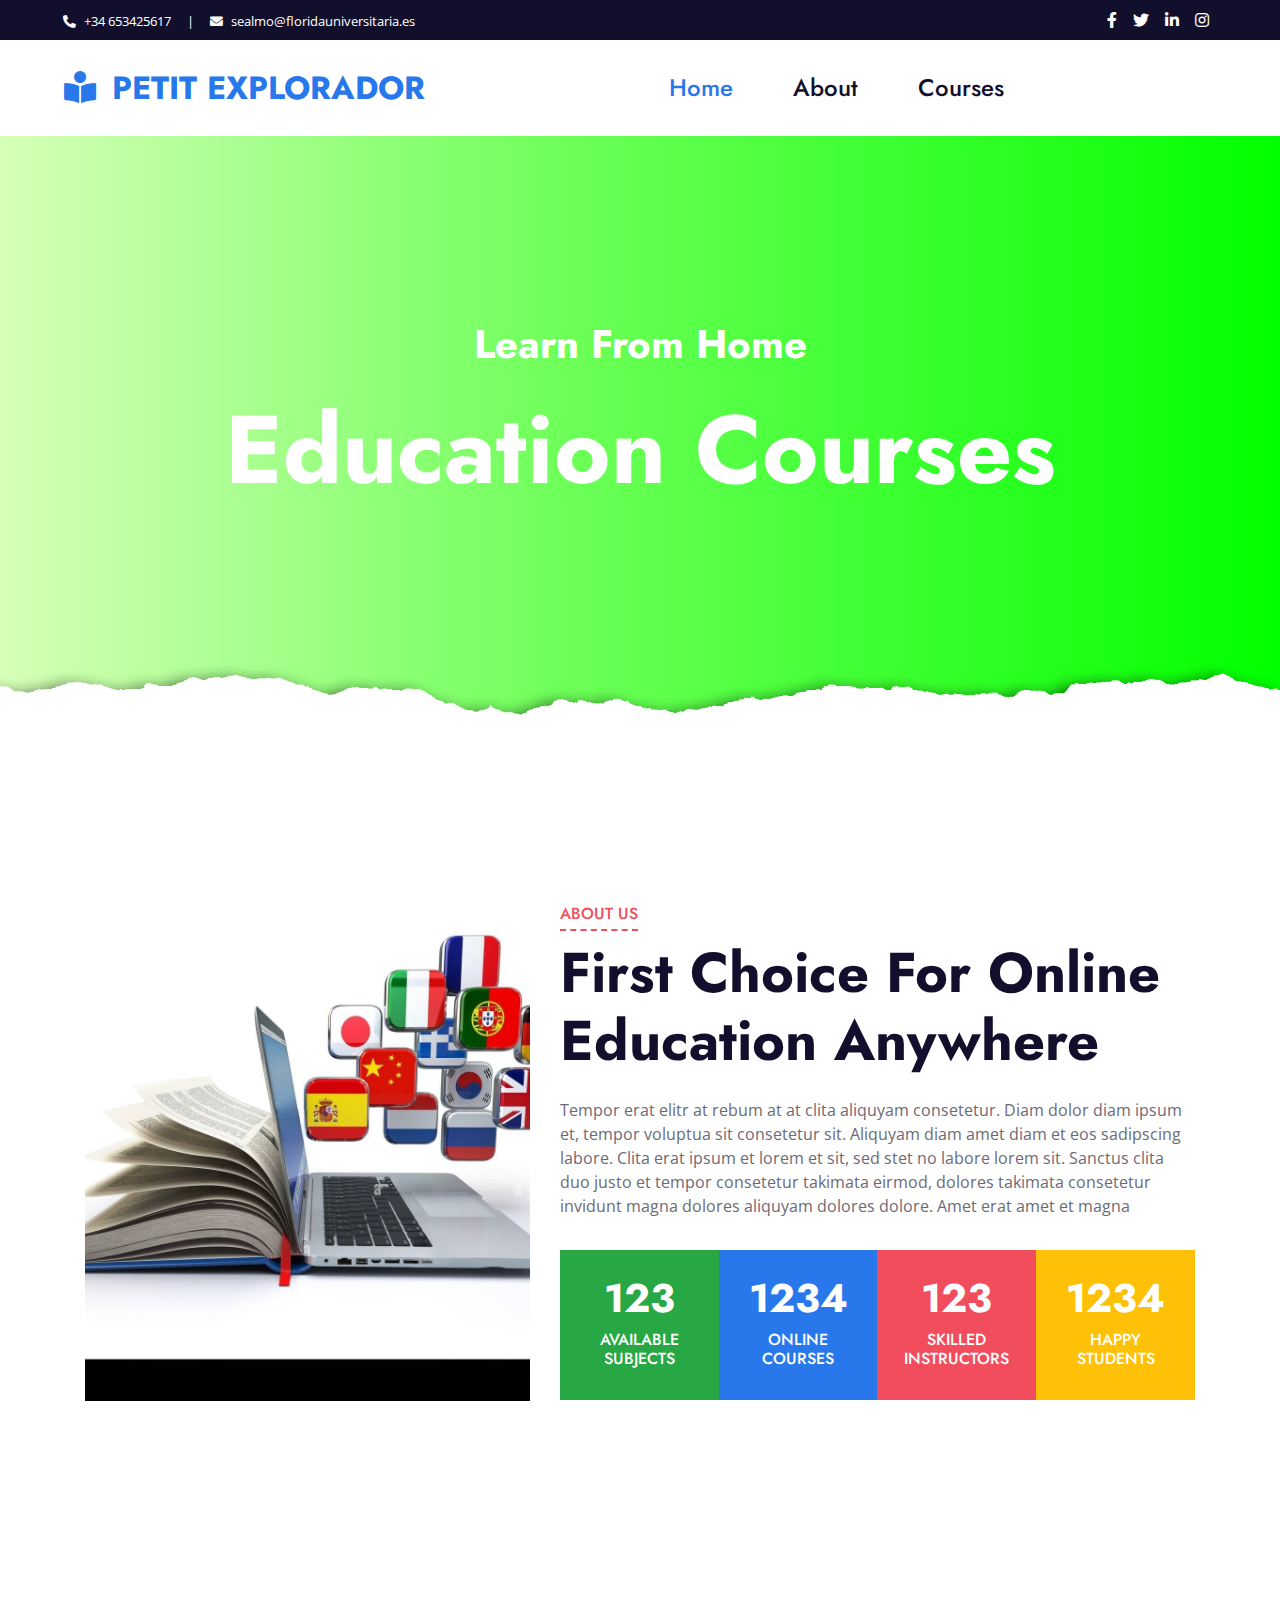
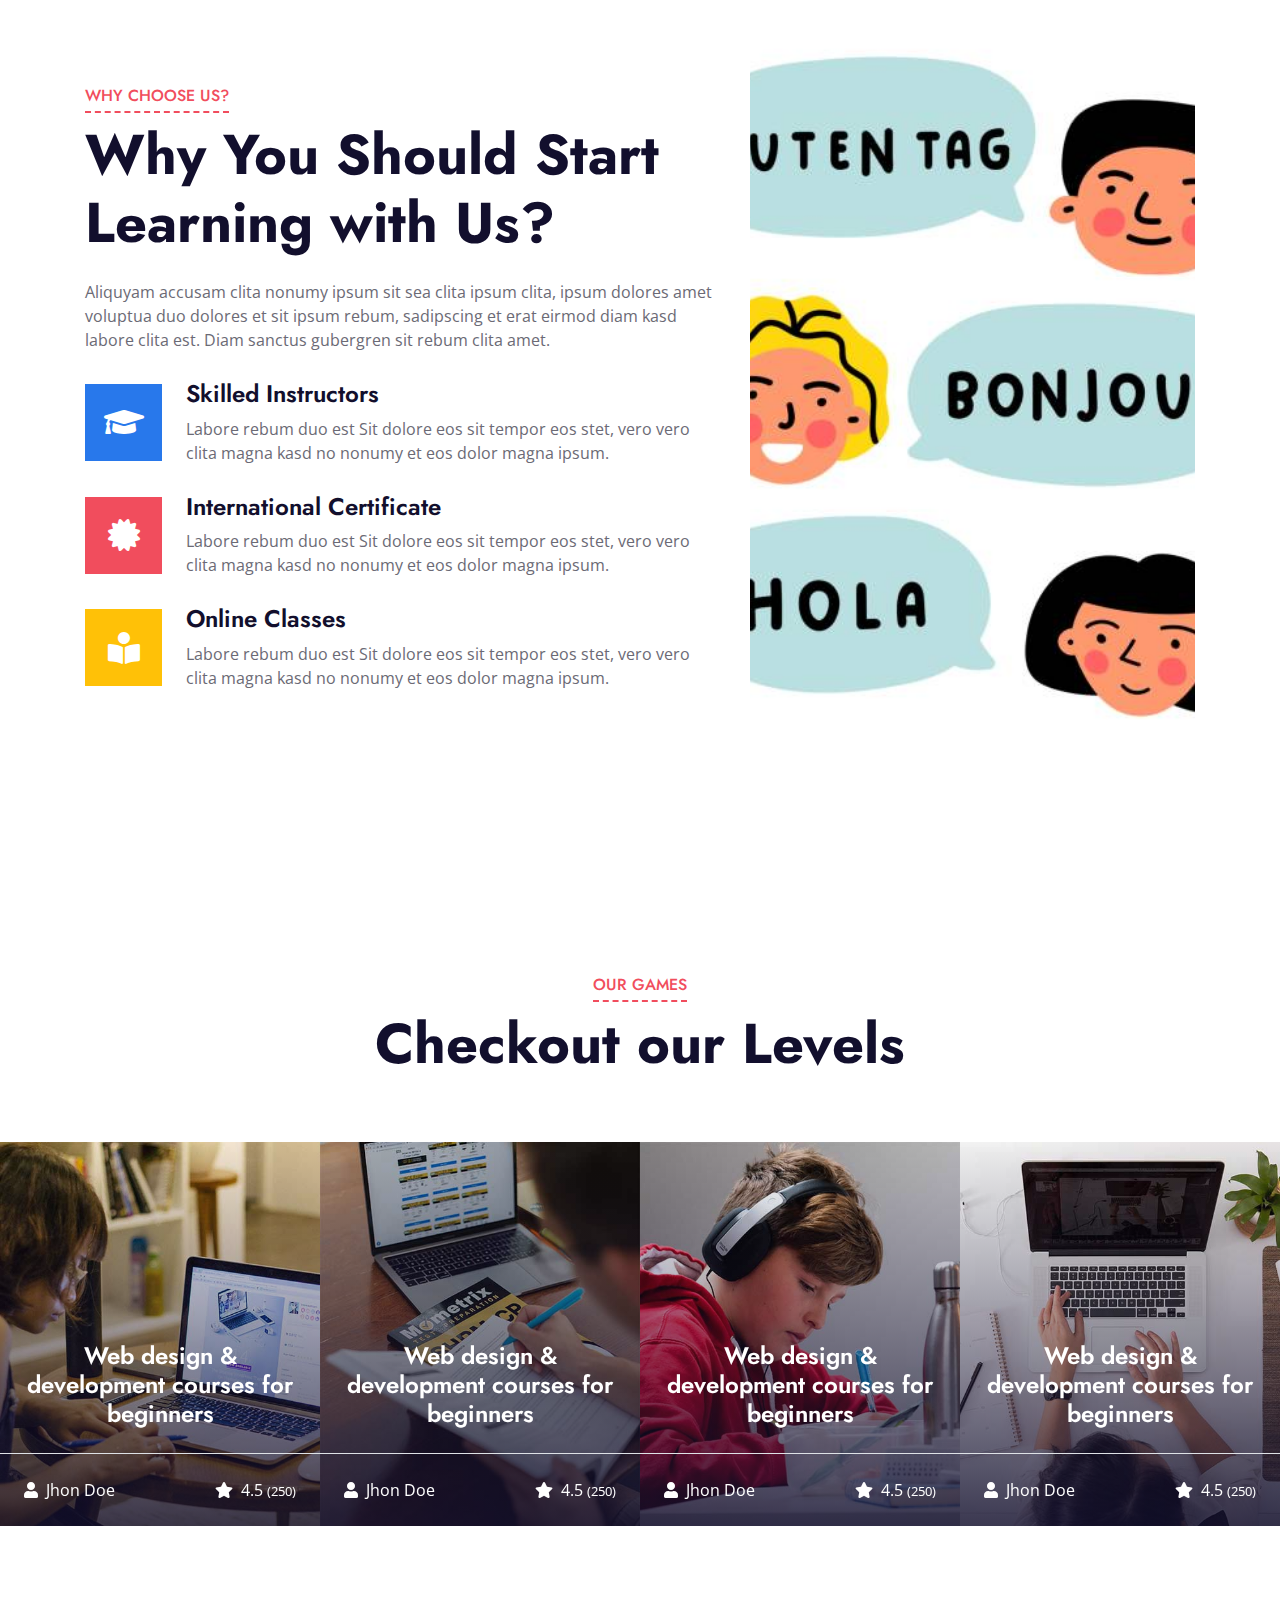
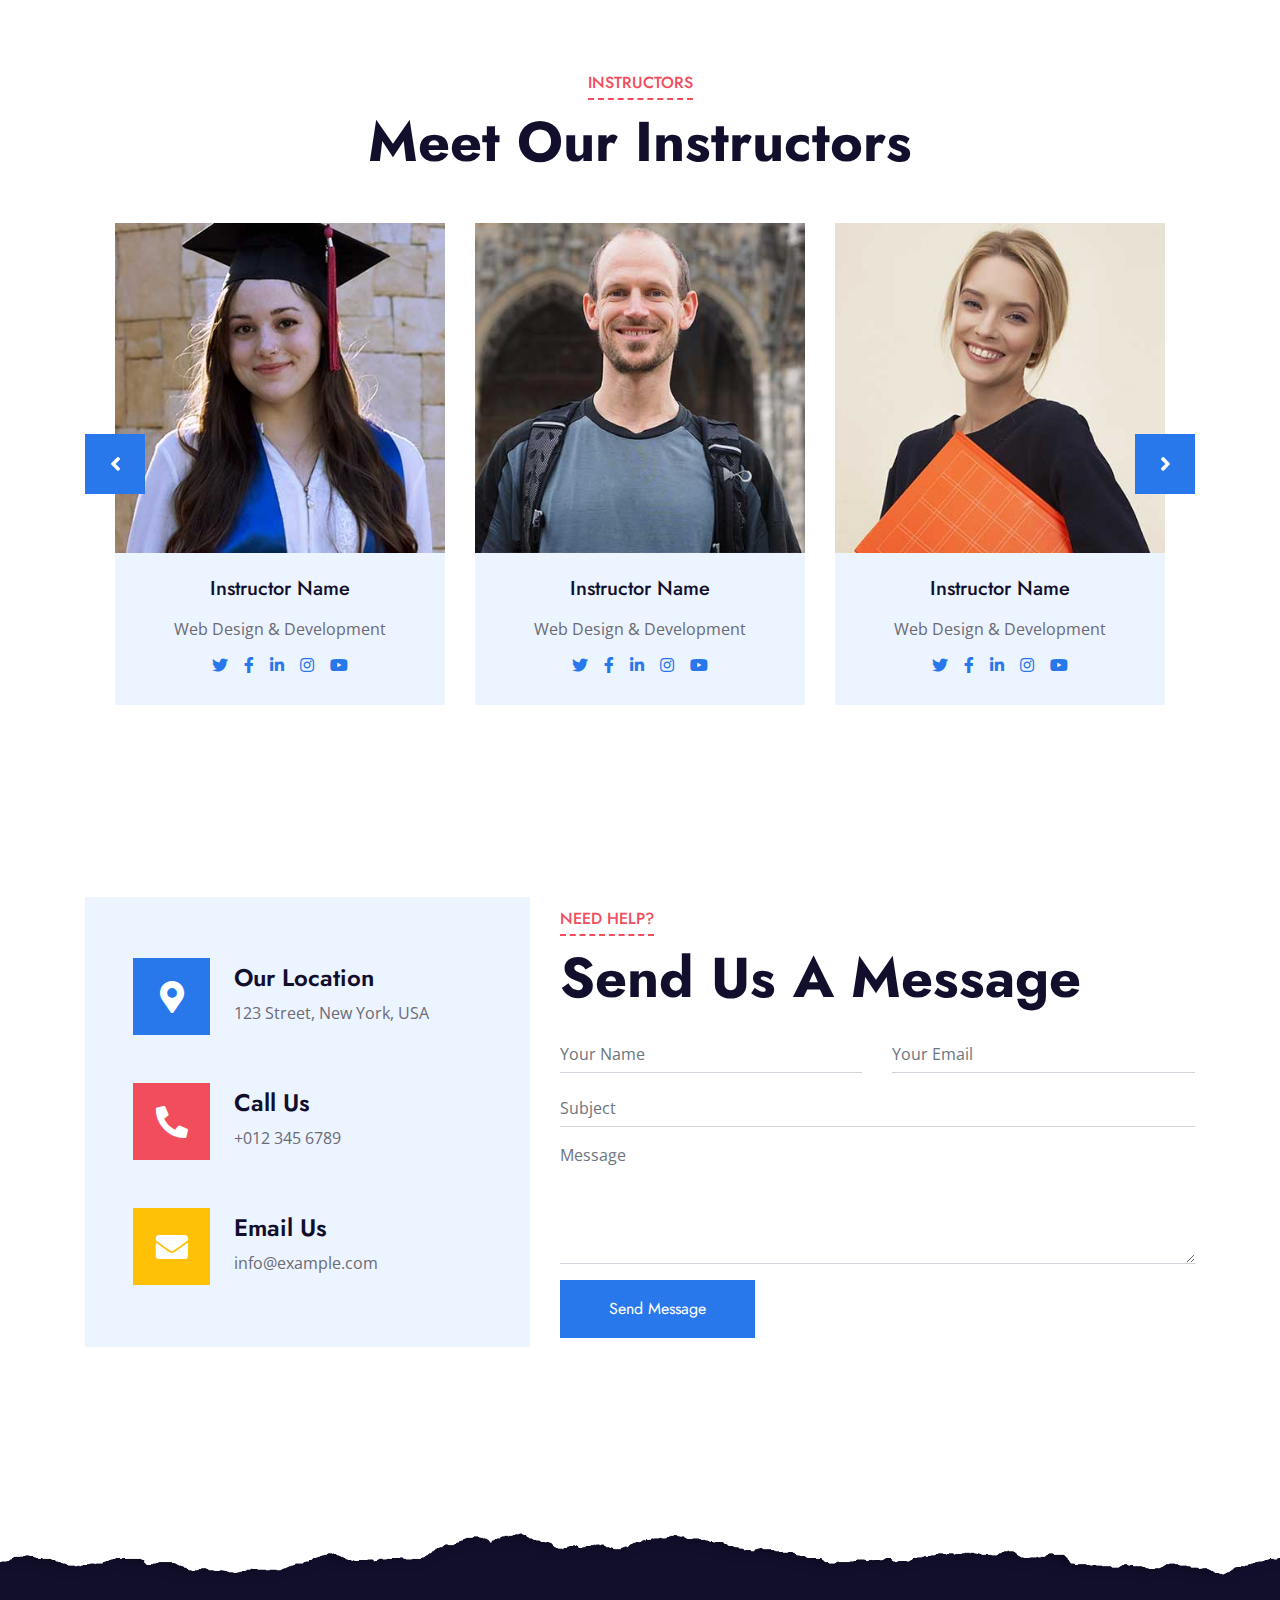
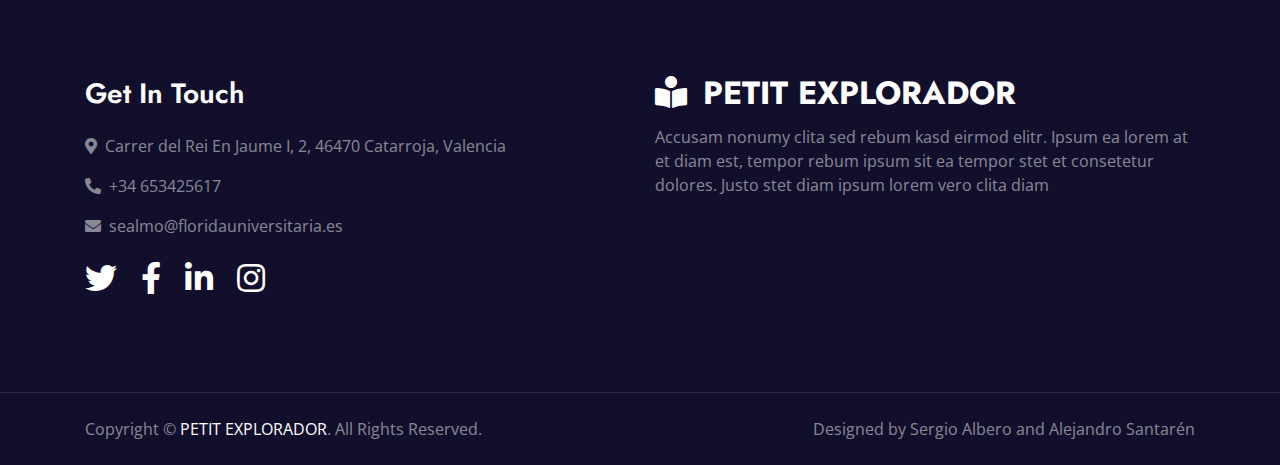
==== commit dbbc507e: "Cambios interfaz" ====
--- a/FrontEnd/index.html
+++ b/FrontEnd/index.html
@@ -62,9 +62,8 @@
     <!-- Navbar Start -->
     <div class="container-fluid p-0">
         <nav class="navbar navbar-expand-lg bg-white navbar-light py-3 py-lg-0 px-lg-5">
-            <a class="navbar-brand ml-lg-3">
-                <h3 class="m-0 text-uppercase text-primary"><img src="img/logo2_petit.png" style="width: 100px;">Petit
-                    Explorador</h3>
+            <a href="index.html" class="navbar-brand ml-lg-3">
+                <h2 class="m-0 text-uppercase text-primary"><i class="fa fa-book-reader mr-3"></i>Petit Explorador</h2>
             </a>
             <button type="button" class="navbar-toggler" data-toggle="collapse" data-target="#navbarCollapse">
                 <span class="navbar-toggler-icon"></span>
@@ -87,24 +86,6 @@
         <div class="container text-center my-5 py-5">
             <h1 class="text-white mt-4 mb-4">Learn From Home</h1>
             <h1 class="text-white display-1 mb-5">Education Courses</h1>
-            <div class="mx-auto mb-5" style="width: 100%; max-width: 600px;">
-                <div class="input-group">
-                    <div class="input-group-prepend">
-                        <button class="btn btn-outline-light bg-white text-body px-4 dropdown-toggle" type="button"
-                            data-toggle="dropdown" aria-haspopup="true" aria-expanded="false">Courses</button>
-                        <div class="dropdown-menu">
-                            <a class="dropdown-item" href="#">Courses 1</a>
-                            <a class="dropdown-item" href="#">Courses 2</a>
-                            <a class="dropdown-item" href="#">Courses 3</a>
-                        </div>
-                    </div>
-                    <input type="text" class="form-control border-light" style="padding: 30px 25px;"
-                        placeholder="Keyword">
-                    <div class="input-group-append">
-                        <button class="btn btn-secondary px-4 px-lg-5">Search</button>
-                    </div>
-                </div>
-            </div>
         </div>
     </div>
     <!-- Header End -->
@@ -225,69 +206,99 @@
         <div class="row mx-0 justify-content-center pt-5">
             <div class="col-lg-6">
                 <div class="section-title text-center position-relative mb-4">
-                    <h6 class="d-inline-block position-relative text-secondary text-uppercase pb-2">NUESTROS JUEGOS</h6>
-                    <h1 class="display-4">Comprueba nuestros niveles.</h1>
+                    <h6 class="d-inline-block position-relative text-secondary text-uppercase pb-2">Our Games</h6>
+                    <h1 class="display-4">Checkout our Levels</h1>
                 </div>
             </div>
         </div>
         <div class="owl-carousel courses-carousel">
             <div class="courses-item position-relative">
-                <img class="img-fluid" src="img/level1.png" alt="Nivel 1" style="height: 301.5px;">
+                <img class="img-fluid" src="img/courses-1.jpg" alt="">
                 <div class="courses-text">
-                    <h4 class="text-center text-white px-3">NIVEL 1</h4>
+                    <h4 class="text-center text-white px-3">Web design & development courses for beginners</h4>
                     <div class="border-top w-100 mt-3">
                         <div class="d-flex justify-content-between p-4">
-                            <span class="text-white"><i class="fa fa-user mr-2"></i>Mireia Alarcón</span>
+                            <span class="text-white"><i class="fa fa-user mr-2"></i>Jhon Doe</span>
                             <span class="text-white"><i class="fa fa-star mr-2"></i>4.5 <small>(250)</small></span>
                         </div>
                     </div>
                     <div class="w-100 bg-white text-center p-4">
-                        <a class="btn btn-primary" href="detail.html">JUGAR</a>
+                        <a class="btn btn-primary" href="detail.html">Course Detail</a>
                     </div>
                 </div>
             </div>
             <div class="courses-item position-relative">
-                <img class="img-fluid" src="img/level2.png" alt="Nivel 2" style="height: 301.5px;">
+                <img class="img-fluid" src="img/courses-2.jpg" alt="">
                 <div class="courses-text">
-                    <h4 class="text-center text-white px-3">NIVEL 2</h4>
+                    <h4 class="text-center text-white px-3">Web design & development courses for beginners</h4>
                     <div class="border-top w-100 mt-3">
                         <div class="d-flex justify-content-between p-4">
-                            <span class="text-white"><i class="fa fa-user mr-2"></i>María Moya</span>
-                            <span class="text-white"><i class="fa fa-star mr-2"></i>4.3 <small>(326)</small></span>
+                            <span class="text-white"><i class="fa fa-user mr-2"></i>Jhon Doe</span>
+                            <span class="text-white"><i class="fa fa-star mr-2"></i>4.5 <small>(250)</small></span>
                         </div>
                     </div>
                     <div class="w-100 bg-white text-center p-4">
-                        <a class="btn btn-primary" href="detail.html">JUGAR</a>
+                        <a class="btn btn-primary" href="detail.html">Course Detail</a>
                     </div>
                 </div>
             </div>
             <div class="courses-item position-relative">
-                <img class="img-fluid" src="img/level3.png" alt="Nivel 3">
+                <img class="img-fluid" src="img/courses-3.jpg" alt="">
                 <div class="courses-text">
-                    <h4 class="text-center text-white px-3">NIVEL 3</h4>
+                    <h4 class="text-center text-white px-3">Web design & development courses for beginners</h4>
                     <div class="border-top w-100 mt-3">
                         <div class="d-flex justify-content-between p-4">
-                            <span class="text-white"><i class="fa fa-user mr-2"></i>Marta Galera</span>
-                            <span class="text-white"><i class="fa fa-star mr-2"></i>5 <small>(12)</small></span>
+                            <span class="text-white"><i class="fa fa-user mr-2"></i>Jhon Doe</span>
+                            <span class="text-white"><i class="fa fa-star mr-2"></i>4.5 <small>(250)</small></span>
                         </div>
                     </div>
                     <div class="w-100 bg-white text-center p-4">
-                        <a class="btn btn-primary" href="detail.html">JUGAR</a>
+                        <a class="btn btn-primary" href="detail.html">Course Detail</a>
                     </div>
                 </div>
             </div>
             <div class="courses-item position-relative">
-                <img class="img-fluid" src="img/level4.png" alt="Nivel 4" style="height: 301.5px;">
+                <img class="img-fluid" src="img/courses-4.jpg" alt="">
                 <div class="courses-text">
-                    <h4 class="text-center text-white px-3">NIVEL 4</h4>
+                    <h4 class="text-center text-white px-3">Web design & development courses for beginners</h4>
                     <div class="border-top w-100 mt-3">
                         <div class="d-flex justify-content-between p-4">
-                            <span class="text-white"><i class="fa fa-user mr-2"></i>Tania Mas</span>
-                            <span class="text-white"><i class="fa fa-star mr-2"></i>2.3 <small>(53)</small></span>
+                            <span class="text-white"><i class="fa fa-user mr-2"></i>Jhon Doe</span>
+                            <span class="text-white"><i class="fa fa-star mr-2"></i>4.5 <small>(250)</small></span>
                         </div>
                     </div>
                     <div class="w-100 bg-white text-center p-4">
-                        <a class="btn btn-primary" href="detail.html">JUGAR</a>
+                        <a class="btn btn-primary" href="detail.html">Course Detail</a>
+                    </div>
+                </div>
+            </div>
+            <div class="courses-item position-relative">
+                <img class="img-fluid" src="img/courses-5.jpg" alt="">
+                <div class="courses-text">
+                    <h4 class="text-center text-white px-3">Web design & development courses for beginners</h4>
+                    <div class="border-top w-100 mt-3">
+                        <div class="d-flex justify-content-between p-4">
+                            <span class="text-white"><i class="fa fa-user mr-2"></i>Jhon Doe</span>
+                            <span class="text-white"><i class="fa fa-star mr-2"></i>4.5 <small>(250)</small></span>
+                        </div>
+                    </div>
+                    <div class="w-100 bg-white text-center p-4">
+                        <a class="btn btn-primary" href="detail.html">Course Detail</a>
+                    </div>
+                </div>
+            </div>
+            <div class="courses-item position-relative">
+                <img class="img-fluid" src="img/courses-6.jpg" alt="">
+                <div class="courses-text">
+                    <h4 class="text-center text-white px-3">Web design & development courses for beginners</h4>
+                    <div class="border-top w-100 mt-3">
+                        <div class="d-flex justify-content-between p-4">
+                            <span class="text-white"><i class="fa fa-user mr-2"></i>Jhon Doe</span>
+                            <span class="text-white"><i class="fa fa-star mr-2"></i>4.5 <small>(250)</small></span>
+                        </div>
+                    </div>
+                    <div class="w-100 bg-white text-center p-4">
+                        <a class="btn btn-primary" href="detail.html">Course Detail</a>
                     </div>
                 </div>
             </div>
@@ -445,25 +456,24 @@
         <div class="container mt-5 pt-5">
             <div class="row">
                 <div class="col-md-6 mb-5">
-                    <h3 class="text-white mb-4">Conócenos</h3>
-                    <p><i class="fa fa-map-marker-alt mr-2"></i>Carrer del Rei En Jaume I, 2, 46470 Catarroja, Valencia
-                    </p>
+                    <h3 class="text-white mb-4">Get In Touch</h3>
+                    <p><i class="fa fa-map-marker-alt mr-2"></i>Carrer del Rei En Jaume I, 2, 46470 Catarroja, Valencia</p>
                     <p><i class="fa fa-phone-alt mr-2"></i>+34 653425617</p>
                     <p><i class="fa fa-envelope mr-2"></i>sealmo@floridauniversitaria.es</p>
                     <div class="d-flex justify-content-start mt-4">
                         <a class="text-white mr-4" href="https://twitter.com"><i class="fab fa-2x fa-twitter"></i></a>
-                        <a class="text-white mr-4" href="https://facebook.com"><i
-                                class="fab fa-2x fa-facebook-f"></i></a>
-                        <a class="text-white mr-4" href="https://linkedin.com"><i
-                                class="fab fa-2x fa-linkedin-in"></i></a>
-                        <a class="text-white" href="https://www.instagram.com"><i
-                                class="fab fa-2x fa-instagram"></i></a>
+                        <a class="text-white mr-4" href="https://facebook.com"><i class="fab fa-2x fa-facebook-f"></i></a>
+                        <a class="text-white mr-4" href="https://linkedin.com"><i class="fab fa-2x fa-linkedin-in"></i></a>
+                        <a class="text-white" href="https://www.instagram.com"><i class="fab fa-2x fa-instagram"></i></a>
                     </div>
                 </div>
                 <div class="col-md-6 mb-5">
                     <a href="index.html" class="navbar-brand">
-                        <img src="img/logo_petit.png" alt="PETIT EXPLORADOR">
+                        <h2 class="mt-n2 text-uppercase text-white"><i class="fa fa-book-reader mr-3"></i>PETIT EXPLORADOR</h2>
                     </a>
+                    <p class="m-0">Accusam nonumy clita sed rebum kasd eirmod elitr. Ipsum ea lorem at et diam est,
+                        tempor rebum ipsum sit ea tempor stet et consetetur dolores. Justo stet diam ipsum lorem vero
+                        clita diam</p>
                 </div>
             </div>
         </div>
--- a/FrontEnd/css/style.css
+++ b/FrontEnd/css/style.css
@@ -9797,7 +9797,7 @@
 }
 
 .jumbotron {
-  background: linear-gradient(rgba(40, 120, 235, 0.9), rgba(40, 120, 235, 0.9)), url(../img/header.jpg), no-repeat center center;
+  background: linear-gradient(90deg, rgba(215,255,185,1) 0%, rgba(110,255,89,1) 44%, rgba(1,255,0,1) 100%), url(../img/header.jpg), no-repeat center center;
   background-size: cover;
 }
 
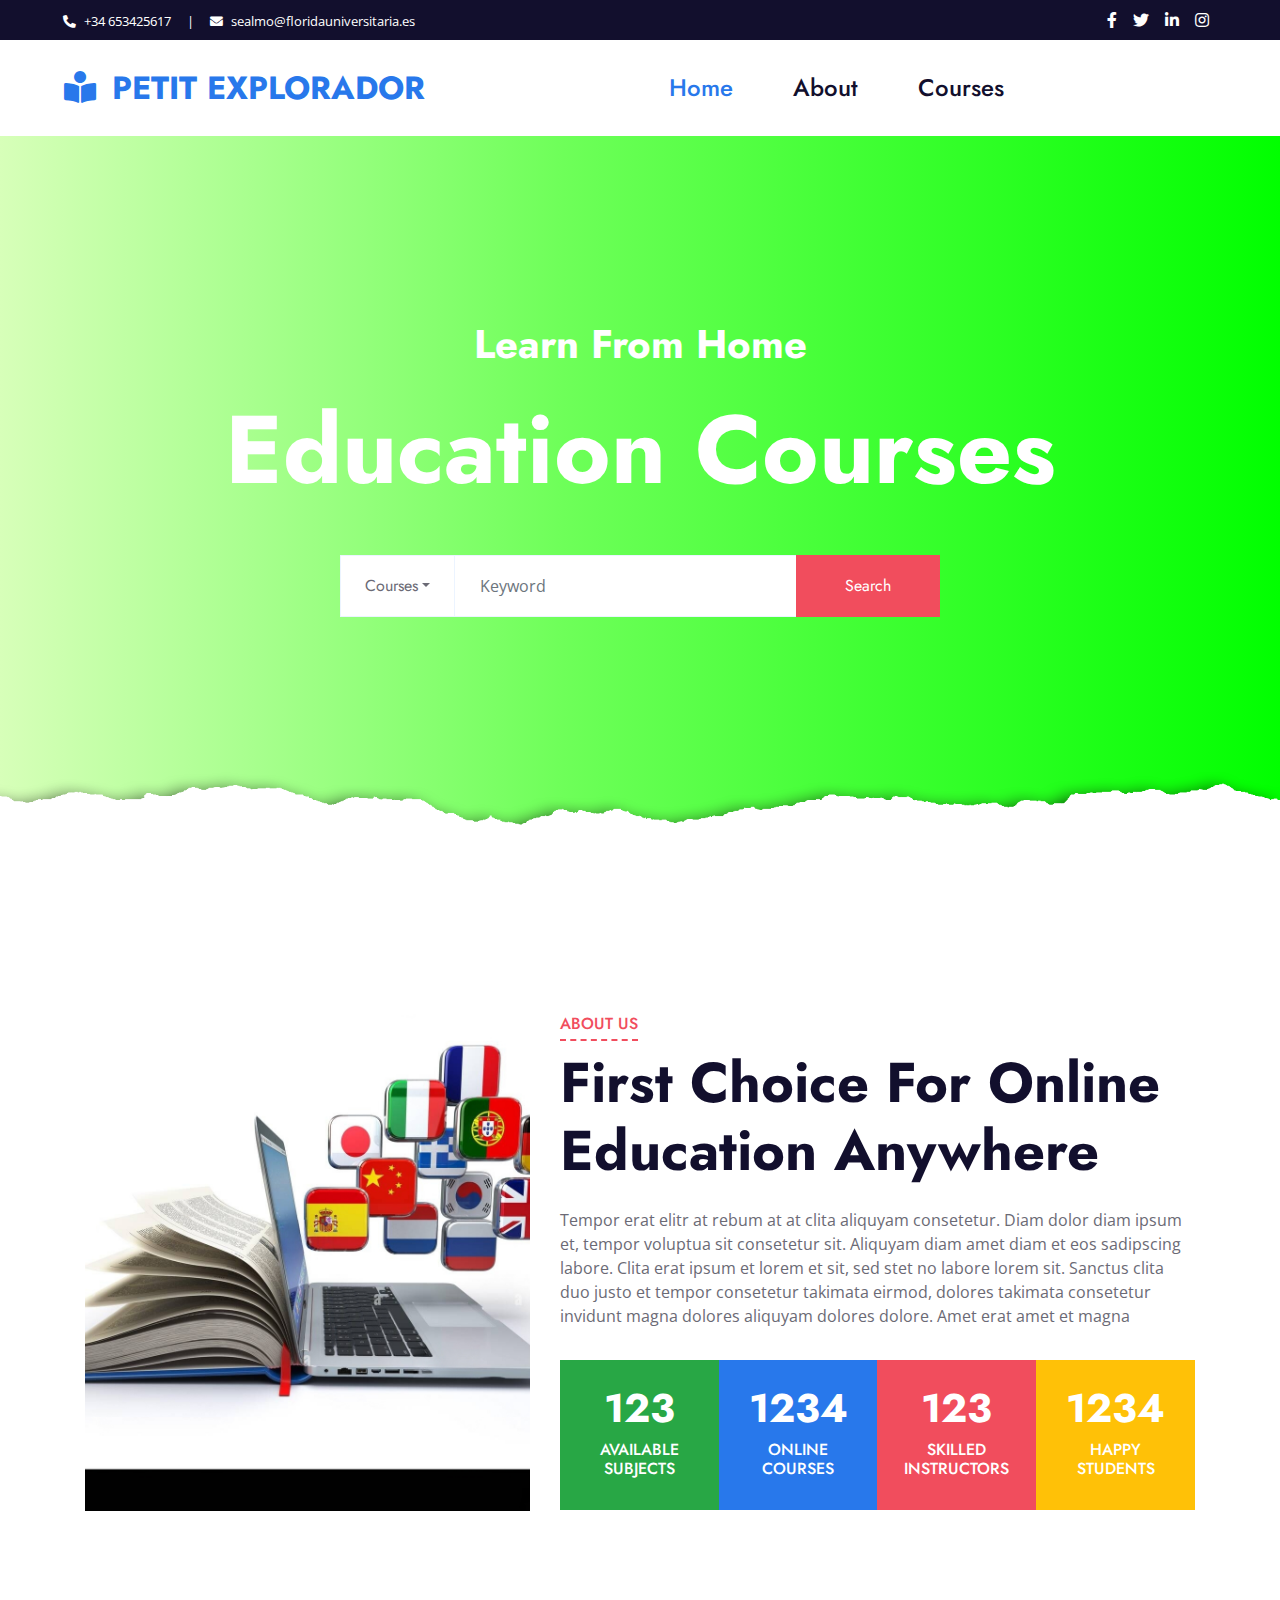
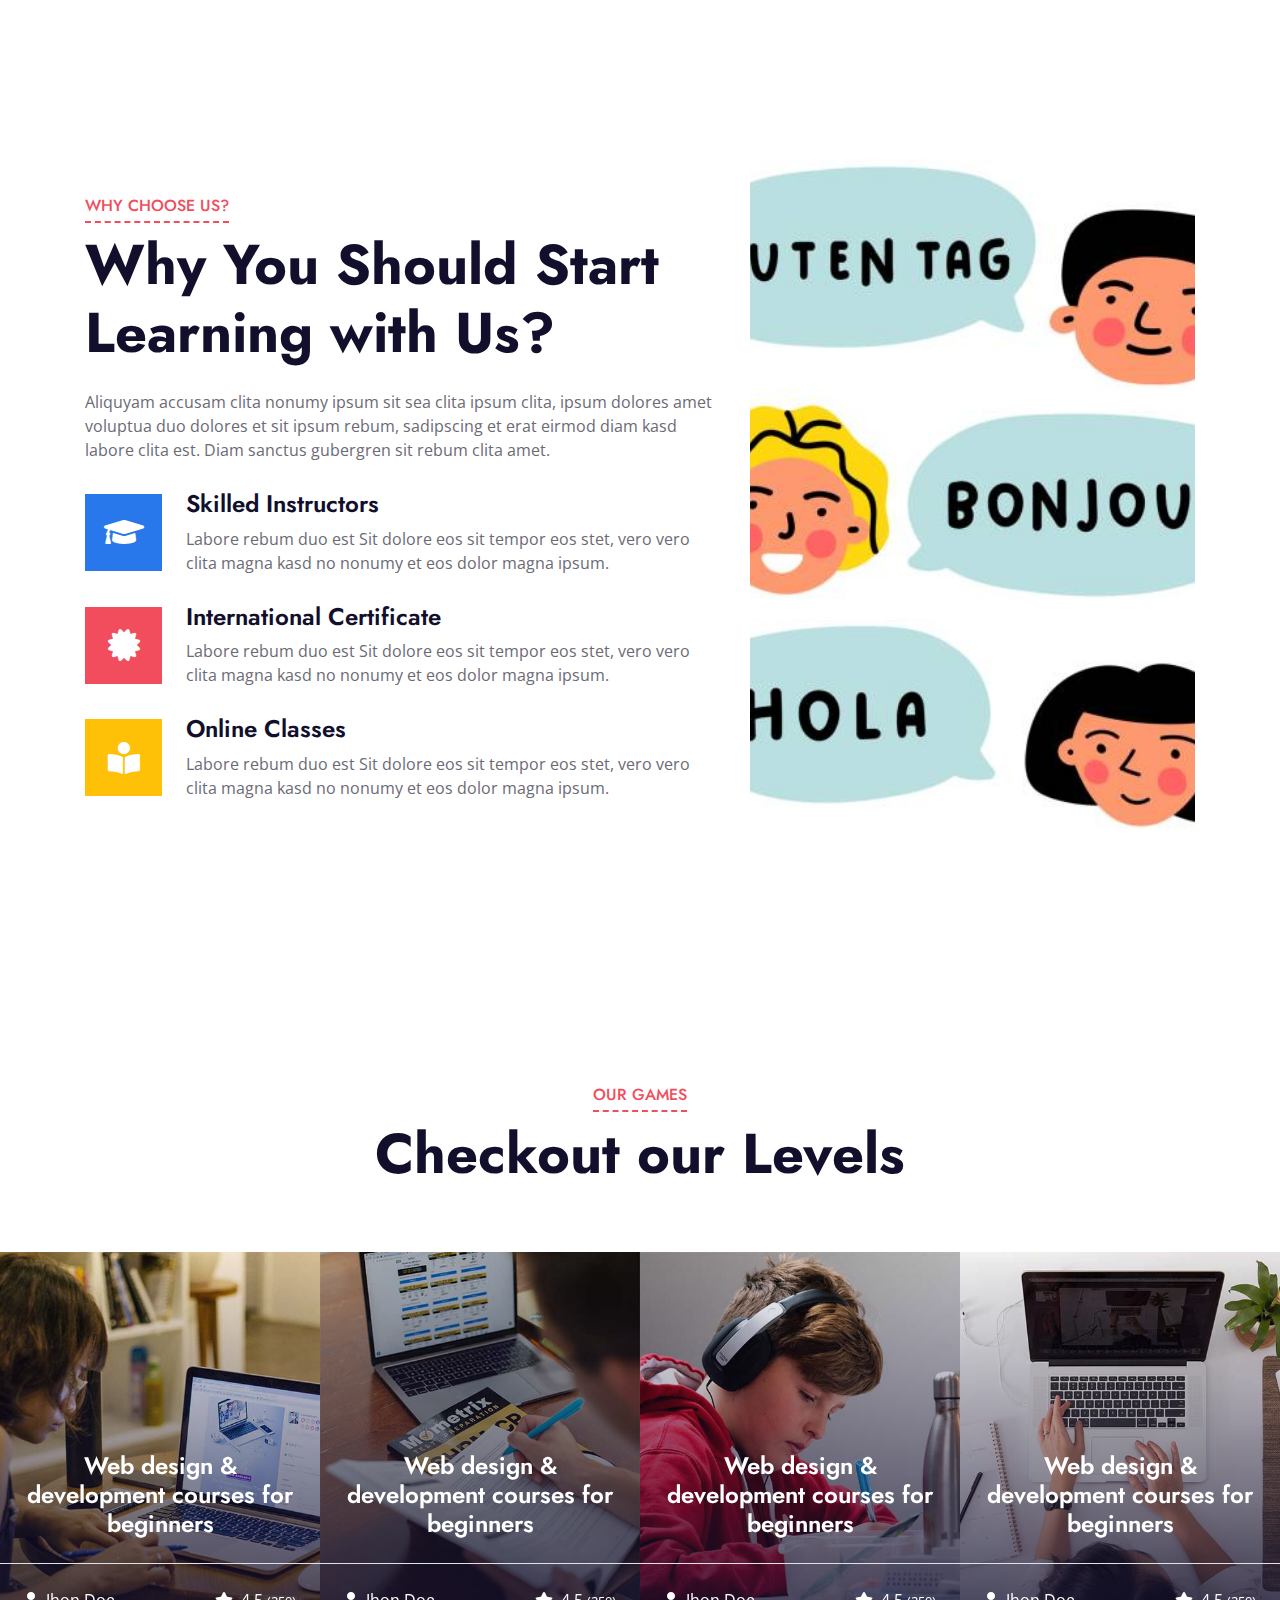
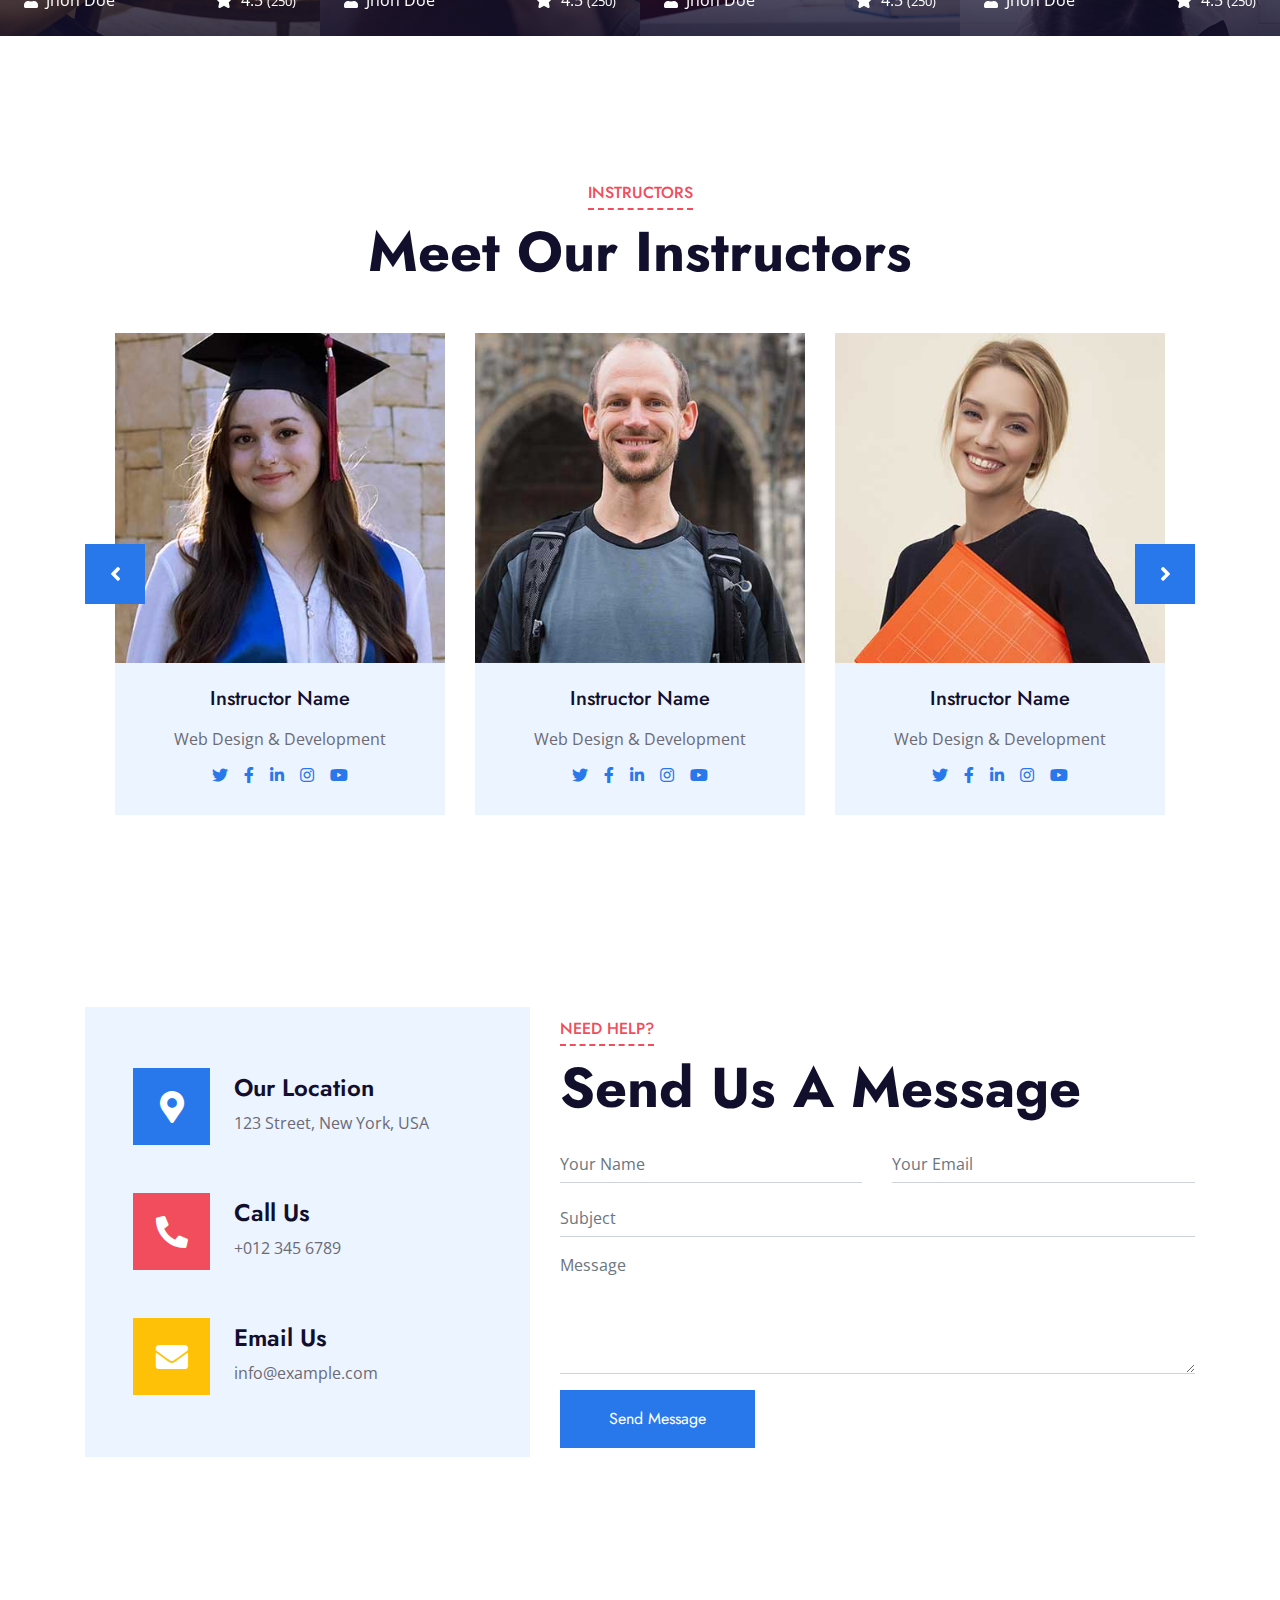
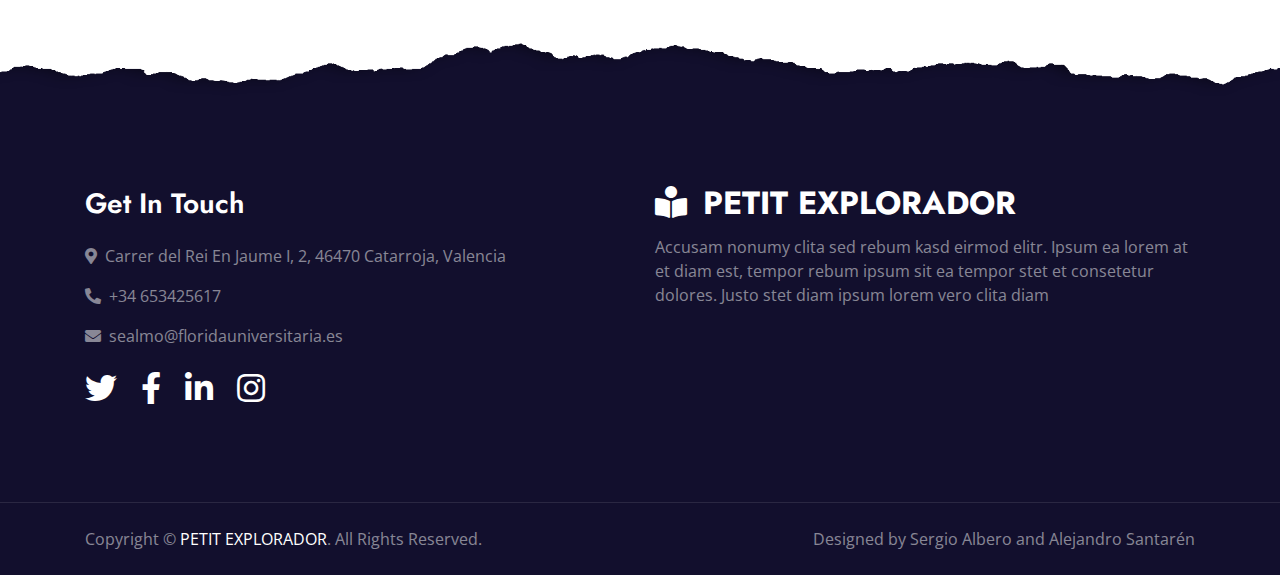
==== commit 894b7272: "cambios menores en interfaz" ====
--- a/FrontEnd/index.html
+++ b/FrontEnd/index.html
@@ -86,6 +86,24 @@
         <div class="container text-center my-5 py-5">
             <h1 class="text-white mt-4 mb-4">Learn From Home</h1>
             <h1 class="text-white display-1 mb-5">Education Courses</h1>
+            <div class="mx-auto mb-5" style="width: 100%; max-width: 600px;">
+                <div class="input-group">
+                    <div class="input-group-prepend">
+                        <button class="btn btn-outline-light bg-white text-body px-4 dropdown-toggle" type="button"
+                            data-toggle="dropdown" aria-haspopup="true" aria-expanded="false">Courses</button>
+                        <div class="dropdown-menu">
+                            <a class="dropdown-item" href="#">Courses 1</a>
+                            <a class="dropdown-item" href="#">Courses 2</a>
+                            <a class="dropdown-item" href="#">Courses 3</a>
+                        </div>
+                    </div>
+                    <input type="text" class="form-control border-light" style="padding: 30px 25px;"
+                        placeholder="Keyword">
+                    <div class="input-group-append">
+                        <button class="btn btn-secondary px-4 px-lg-5">Search</button>
+                    </div>
+                </div>
+            </div>
         </div>
     </div>
     <!-- Header End -->
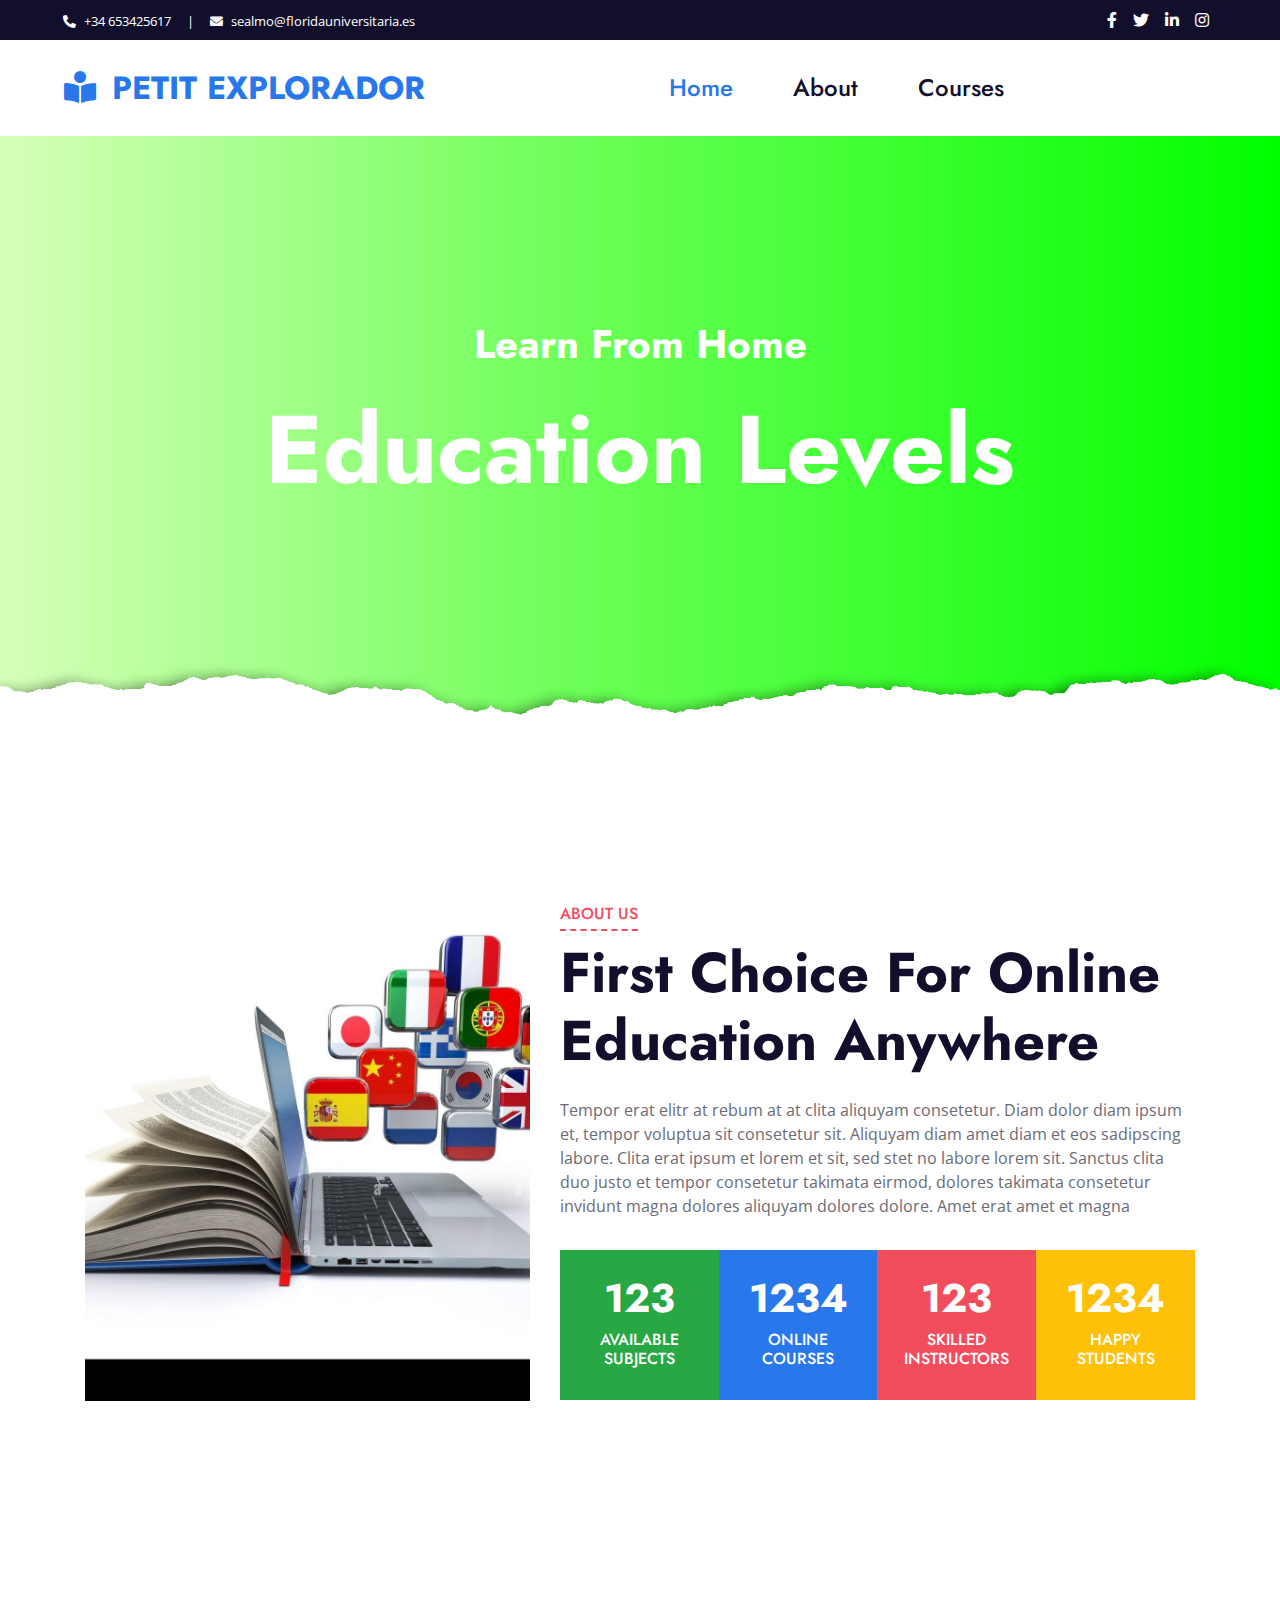
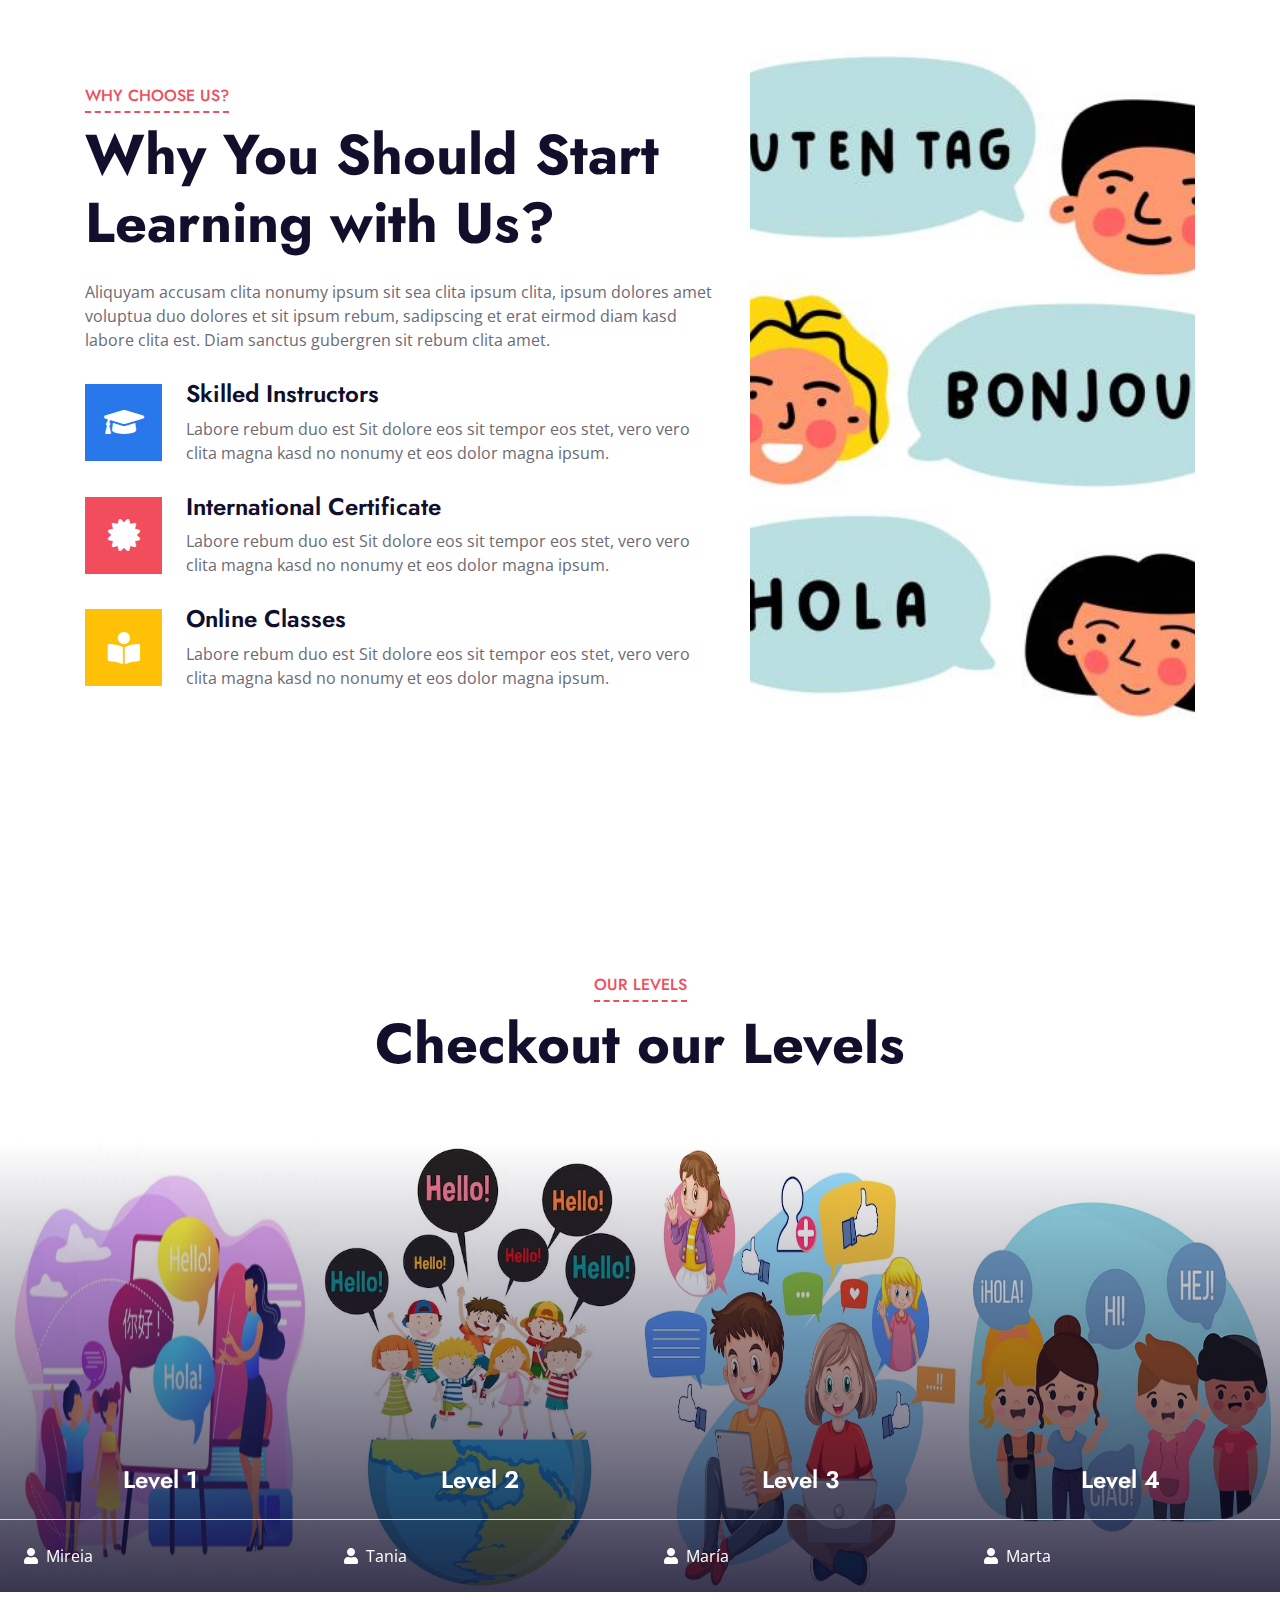
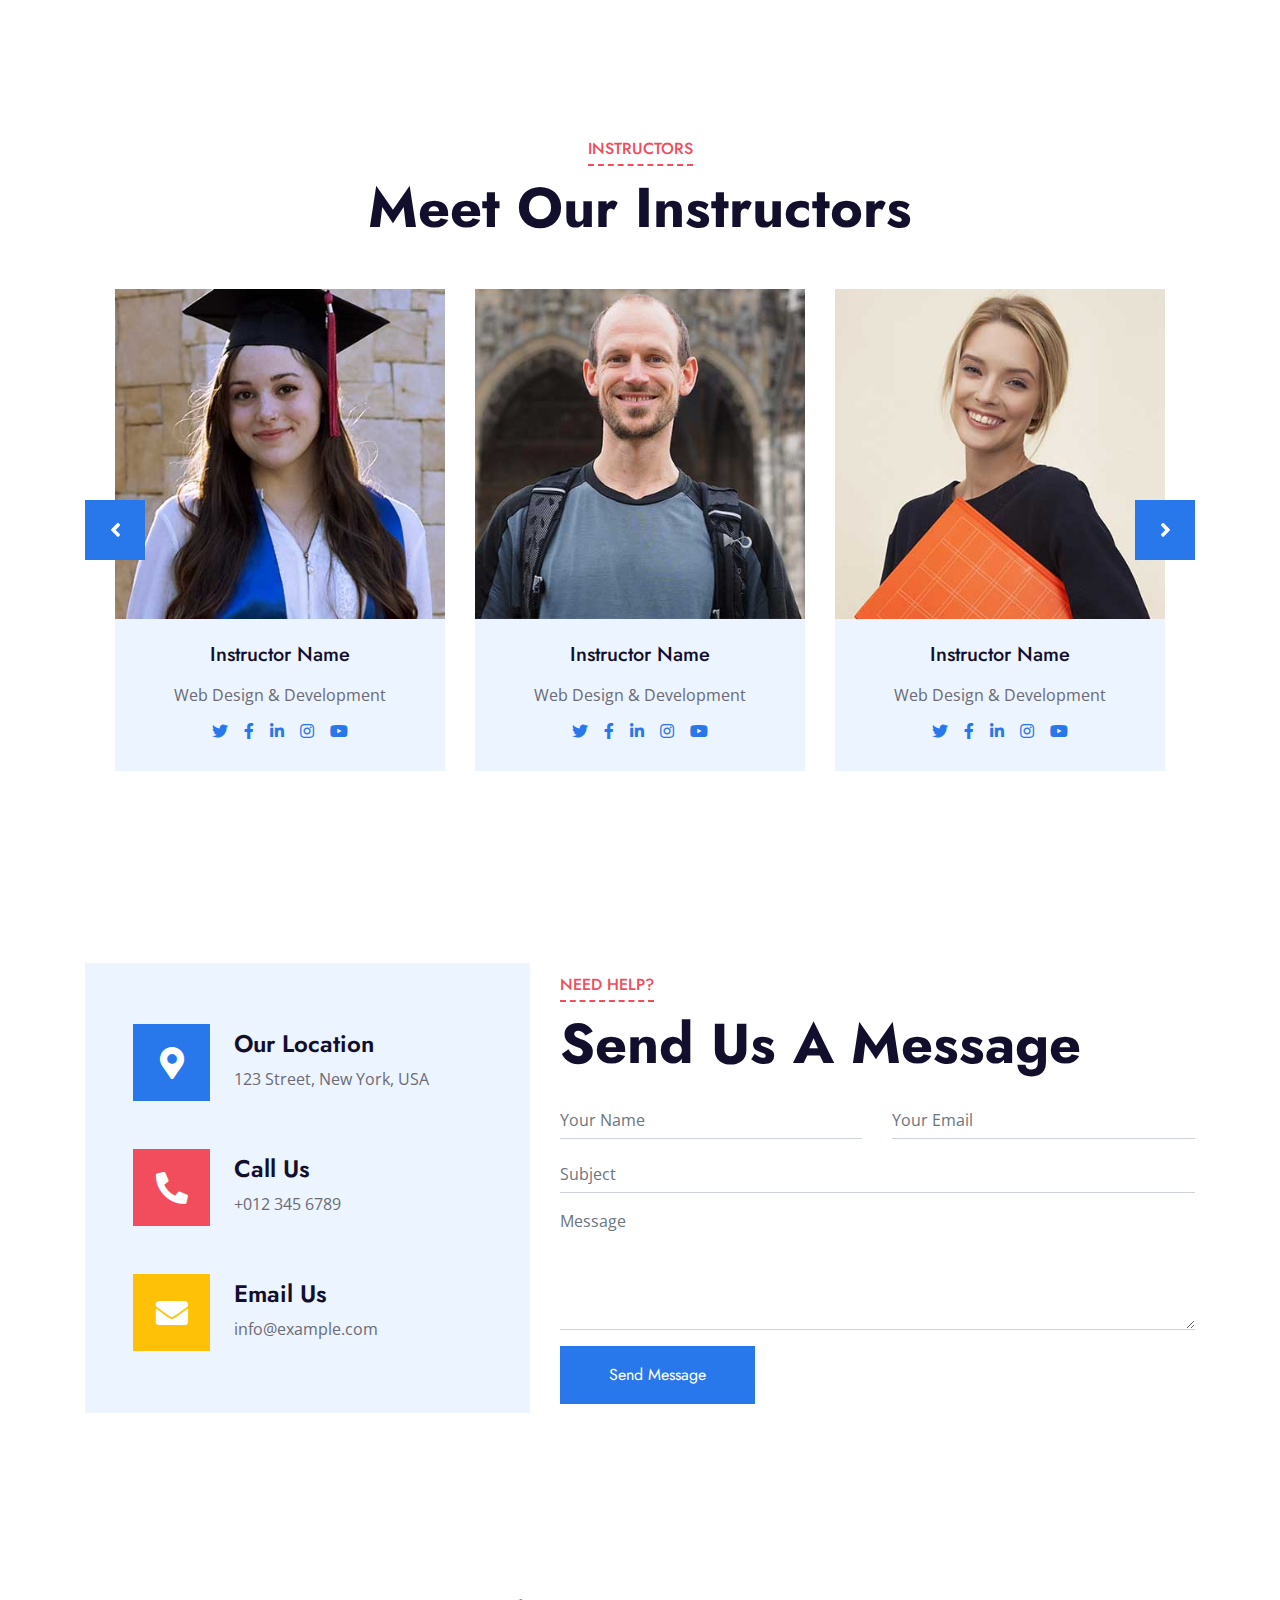
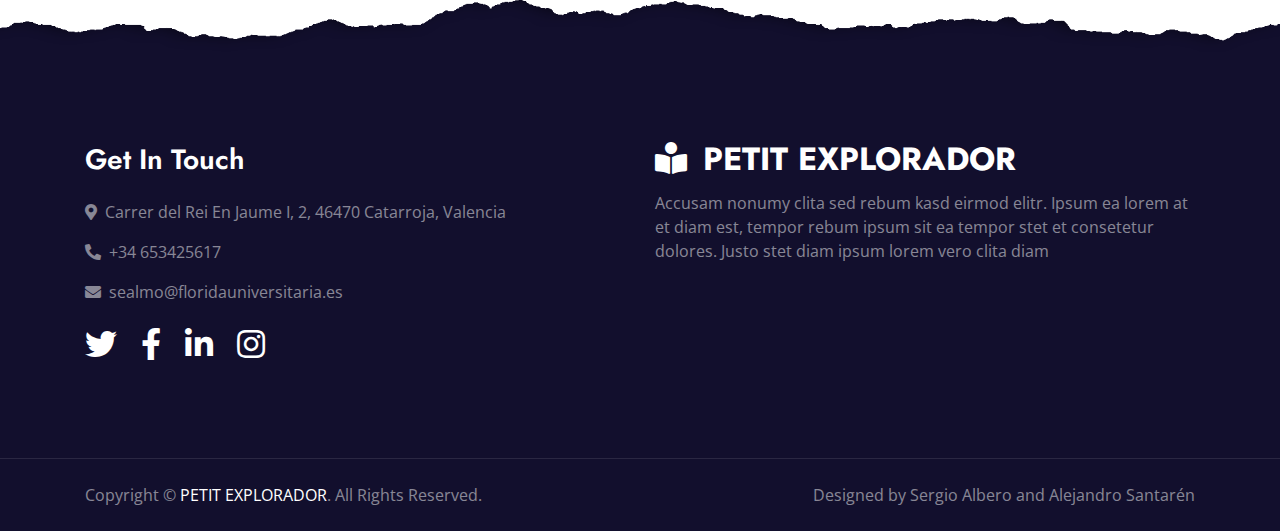
==== commit acd5baf4: "Cambios en carrusel" ====
--- a/FrontEnd/index.html
+++ b/FrontEnd/index.html
@@ -85,25 +85,7 @@
     <div class="jumbotron jumbotron-fluid position-relative overlay-bottom" style="margin-bottom: 90px;">
         <div class="container text-center my-5 py-5">
             <h1 class="text-white mt-4 mb-4">Learn From Home</h1>
-            <h1 class="text-white display-1 mb-5">Education Courses</h1>
-            <div class="mx-auto mb-5" style="width: 100%; max-width: 600px;">
-                <div class="input-group">
-                    <div class="input-group-prepend">
-                        <button class="btn btn-outline-light bg-white text-body px-4 dropdown-toggle" type="button"
-                            data-toggle="dropdown" aria-haspopup="true" aria-expanded="false">Courses</button>
-                        <div class="dropdown-menu">
-                            <a class="dropdown-item" href="#">Courses 1</a>
-                            <a class="dropdown-item" href="#">Courses 2</a>
-                            <a class="dropdown-item" href="#">Courses 3</a>
-                        </div>
-                    </div>
-                    <input type="text" class="form-control border-light" style="padding: 30px 25px;"
-                        placeholder="Keyword">
-                    <div class="input-group-append">
-                        <button class="btn btn-secondary px-4 px-lg-5">Search</button>
-                    </div>
-                </div>
-            </div>
+            <h1 class="text-white display-1 mb-5">Education Levels</h1>
         </div>
     </div>
     <!-- Header End -->
@@ -224,99 +206,69 @@
         <div class="row mx-0 justify-content-center pt-5">
             <div class="col-lg-6">
                 <div class="section-title text-center position-relative mb-4">
-                    <h6 class="d-inline-block position-relative text-secondary text-uppercase pb-2">Our Games</h6>
+                    <h6 class="d-inline-block position-relative text-secondary text-uppercase pb-2">Our Levels</h6>
                     <h1 class="display-4">Checkout our Levels</h1>
                 </div>
             </div>
         </div>
-        <div class="owl-carousel courses-carousel">
+        <div class="owl-carousel courses-carousel" id="Levels_carrousel">
             <div class="courses-item position-relative">
-                <img class="img-fluid" src="img/courses-1.jpg" alt="">
+                <img class="img-fluid" src="img/level1.png" alt="Level 1">
                 <div class="courses-text">
-                    <h4 class="text-center text-white px-3">Web design & development courses for beginners</h4>
+                    <h4 class="text-center text-white px-3">Level 1</h4>
                     <div class="border-top w-100 mt-3">
                         <div class="d-flex justify-content-between p-4">
-                            <span class="text-white"><i class="fa fa-user mr-2"></i>Jhon Doe</span>
-                            <span class="text-white"><i class="fa fa-star mr-2"></i>4.5 <small>(250)</small></span>
+                            <span class="text-white"><i class="fa fa-user mr-2"></i>Mireia</span>
+                            <span class="text-white"></span>
                         </div>
                     </div>
                     <div class="w-100 bg-white text-center p-4">
-                        <a class="btn btn-primary" href="detail.html">Course Detail</a>
+                        <a class="btn btn-primary" href="detail.html">Level Detail</a>
                     </div>
                 </div>
             </div>
             <div class="courses-item position-relative">
-                <img class="img-fluid" src="img/courses-2.jpg" alt="">
+                <img class="img-fluid" src="img/level2.png" alt="Level 2">
                 <div class="courses-text">
-                    <h4 class="text-center text-white px-3">Web design & development courses for beginners</h4>
+                    <h4 class="text-center text-white px-3">Level 2</h4>
                     <div class="border-top w-100 mt-3">
                         <div class="d-flex justify-content-between p-4">
-                            <span class="text-white"><i class="fa fa-user mr-2"></i>Jhon Doe</span>
-                            <span class="text-white"><i class="fa fa-star mr-2"></i>4.5 <small>(250)</small></span>
+                            <span class="text-white"><i class="fa fa-user mr-2"></i>Tania</span>
+                            <span class="text-white"></span>
                         </div>
                     </div>
                     <div class="w-100 bg-white text-center p-4">
-                        <a class="btn btn-primary" href="detail.html">Course Detail</a>
+                        <a class="btn btn-primary" href="detail.html">Level Detail</a>
                     </div>
                 </div>
             </div>
             <div class="courses-item position-relative">
-                <img class="img-fluid" src="img/courses-3.jpg" alt="">
+                <img class="img-fluid" src="img/level3.png" alt="Level 3">
                 <div class="courses-text">
-                    <h4 class="text-center text-white px-3">Web design & development courses for beginners</h4>
+                    <h4 class="text-center text-white px-3">Level 3</h4>
                     <div class="border-top w-100 mt-3">
                         <div class="d-flex justify-content-between p-4">
-                            <span class="text-white"><i class="fa fa-user mr-2"></i>Jhon Doe</span>
-                            <span class="text-white"><i class="fa fa-star mr-2"></i>4.5 <small>(250)</small></span>
+                            <span class="text-white"><i class="fa fa-user mr-2"></i>María</span>
+                            <span class="text-white"></span>
                         </div>
                     </div>
                     <div class="w-100 bg-white text-center p-4">
-                        <a class="btn btn-primary" href="detail.html">Course Detail</a>
+                        <a class="btn btn-primary" href="detail.html">Level Detail</a>
                     </div>
                 </div>
             </div>
             <div class="courses-item position-relative">
-                <img class="img-fluid" src="img/courses-4.jpg" alt="">
+                <img class="img-fluid" src="img/level4.png" alt="Level 4">
                 <div class="courses-text">
-                    <h4 class="text-center text-white px-3">Web design & development courses for beginners</h4>
+                    <h4 class="text-center text-white px-3">Level 4</h4>
                     <div class="border-top w-100 mt-3">
                         <div class="d-flex justify-content-between p-4">
-                            <span class="text-white"><i class="fa fa-user mr-2"></i>Jhon Doe</span>
-                            <span class="text-white"><i class="fa fa-star mr-2"></i>4.5 <small>(250)</small></span>
+                            <span class="text-white"><i class="fa fa-user mr-2"></i>Marta</span>
+                            <span class="text-white"></span>
                         </div>
                     </div>
                     <div class="w-100 bg-white text-center p-4">
-                        <a class="btn btn-primary" href="detail.html">Course Detail</a>
-                    </div>
-                </div>
-            </div>
-            <div class="courses-item position-relative">
-                <img class="img-fluid" src="img/courses-5.jpg" alt="">
-                <div class="courses-text">
-                    <h4 class="text-center text-white px-3">Web design & development courses for beginners</h4>
-                    <div class="border-top w-100 mt-3">
-                        <div class="d-flex justify-content-between p-4">
-                            <span class="text-white"><i class="fa fa-user mr-2"></i>Jhon Doe</span>
-                            <span class="text-white"><i class="fa fa-star mr-2"></i>4.5 <small>(250)</small></span>
-                        </div>
-                    </div>
-                    <div class="w-100 bg-white text-center p-4">
-                        <a class="btn btn-primary" href="detail.html">Course Detail</a>
-                    </div>
-                </div>
-            </div>
-            <div class="courses-item position-relative">
-                <img class="img-fluid" src="img/courses-6.jpg" alt="">
-                <div class="courses-text">
-                    <h4 class="text-center text-white px-3">Web design & development courses for beginners</h4>
-                    <div class="border-top w-100 mt-3">
-                        <div class="d-flex justify-content-between p-4">
-                            <span class="text-white"><i class="fa fa-user mr-2"></i>Jhon Doe</span>
-                            <span class="text-white"><i class="fa fa-star mr-2"></i>4.5 <small>(250)</small></span>
-                        </div>
-                    </div>
-                    <div class="w-100 bg-white text-center p-4">
-                        <a class="btn btn-primary" href="detail.html">Course Detail</a>
+                        <a class="btn btn-primary" href="detail.html">Level Detail</a>
                     </div>
                 </div>
             </div>
@@ -332,7 +284,7 @@
                 <h6 class="d-inline-block position-relative text-secondary text-uppercase pb-2">Instructors</h6>
                 <h1 class="display-4">Meet Our Instructors</h1>
             </div>
-            <div class="owl-carousel team-carousel position-relative" style="padding: 0 30px;">
+            <div class="owl-carousel team-carousel position-relative" id="team carrousel" style="padding: 0 30px;">
                 <div class="team-item">
                     <img class="img-fluid w-100" src="img/team-1.jpg" alt="">
                     <div class="bg-light text-center p-4">
--- a/FrontEnd/css/style.css
+++ b/FrontEnd/css/style.css
@@ -9958,3 +9958,8 @@
 .testimonial-carousel .owl-nav .owl-prev:hover {
   background: #2878EB;
 }
+
+#Levels_carrousel img{
+  width: 626px;
+  height: 450px;
+}
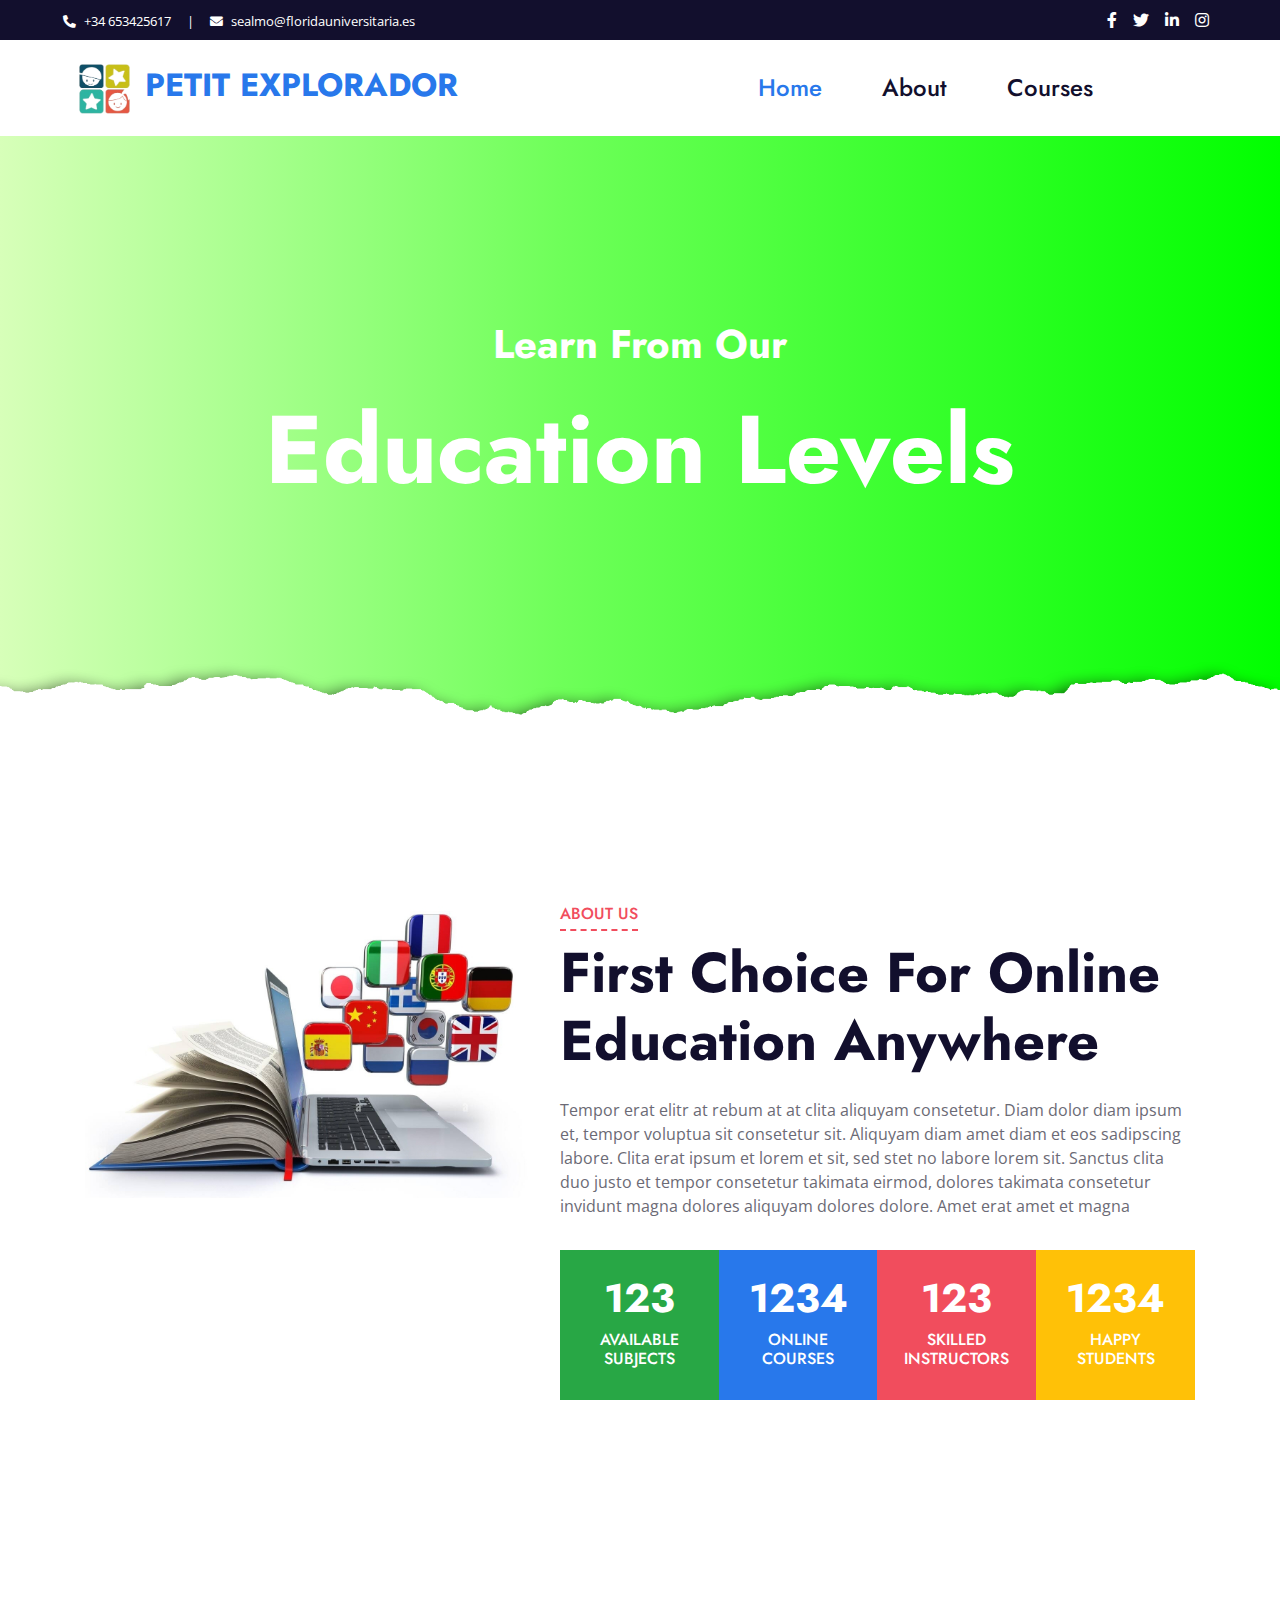
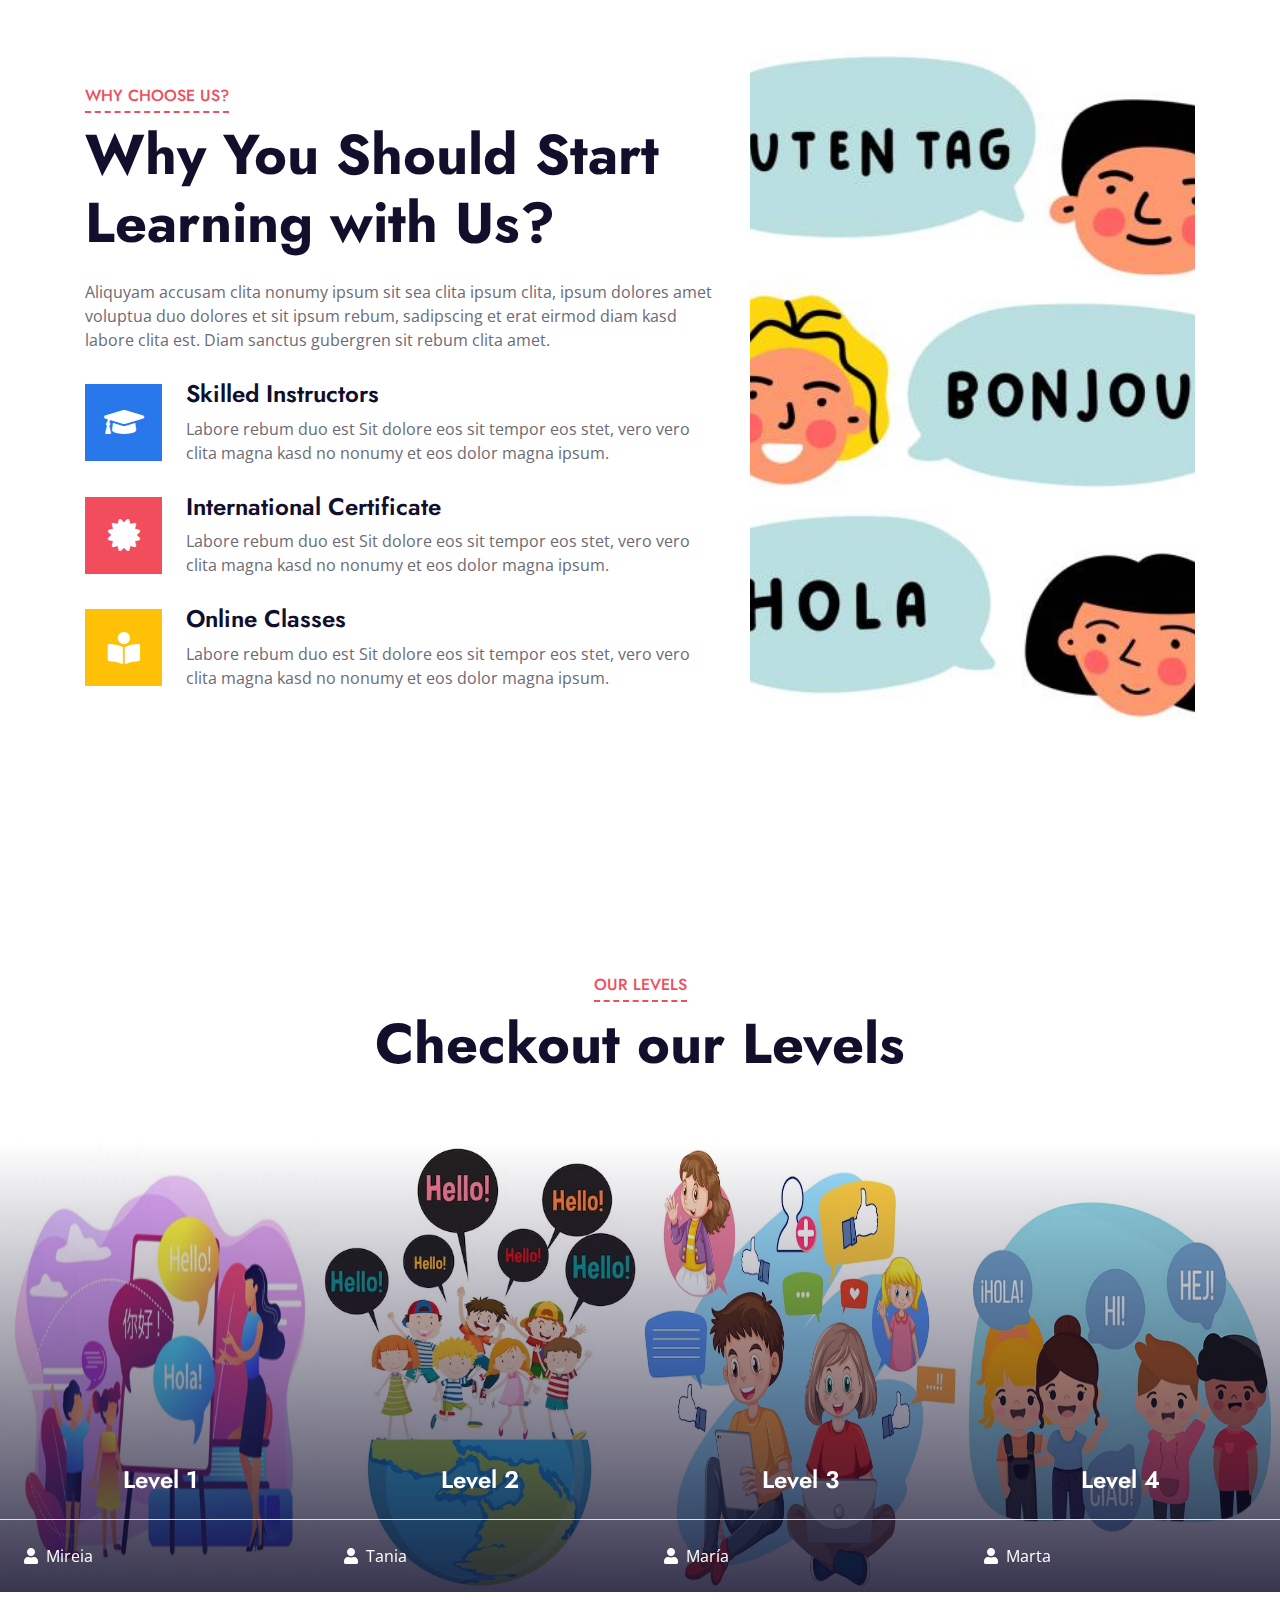
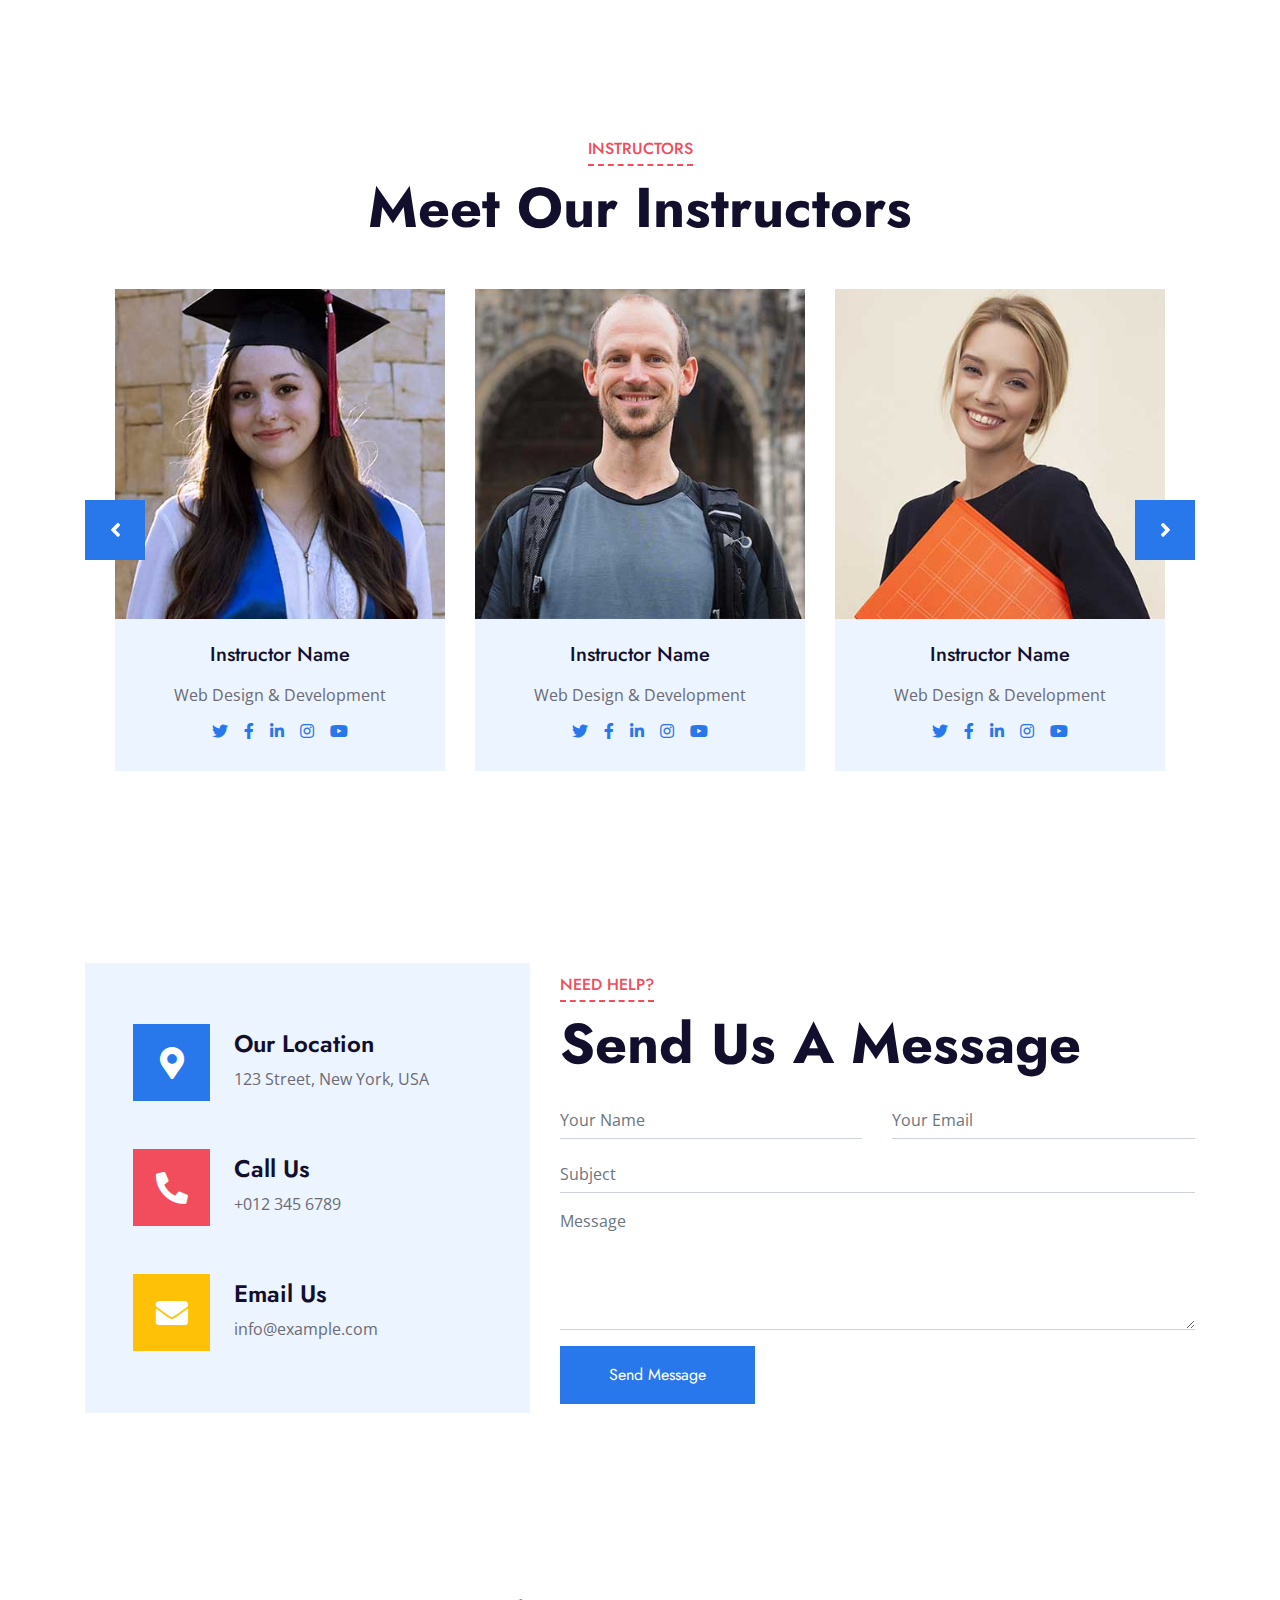
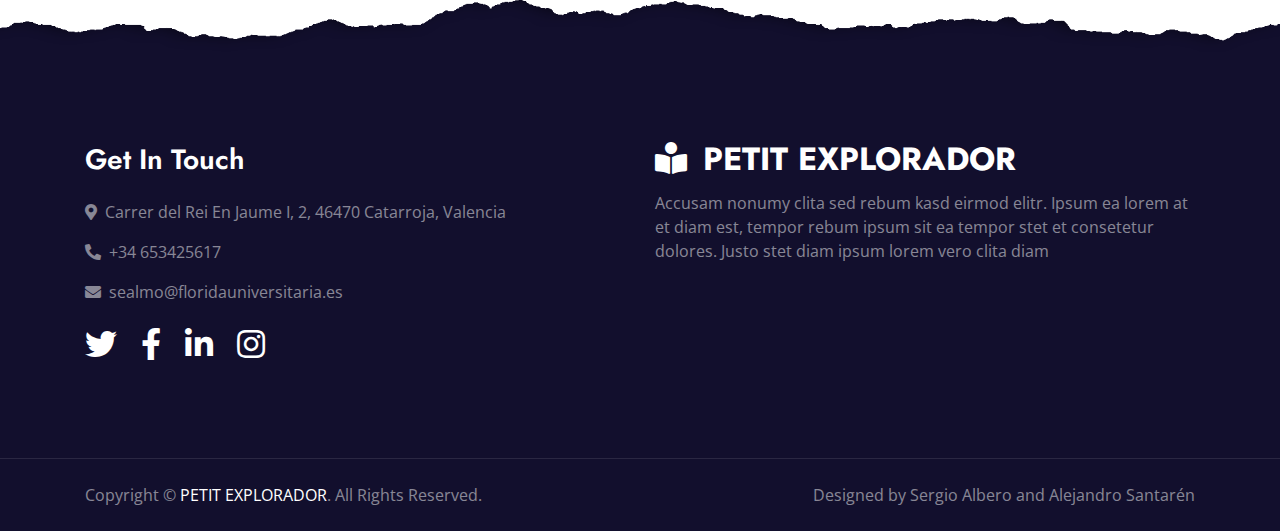
==== commit 2cf615c4: "Arreglando tamaño de imagenes" ====
--- a/FrontEnd/index.html
+++ b/FrontEnd/index.html
@@ -63,7 +63,7 @@
     <div class="container-fluid p-0">
         <nav class="navbar navbar-expand-lg bg-white navbar-light py-3 py-lg-0 px-lg-5">
             <a href="index.html" class="navbar-brand ml-lg-3">
-                <h2 class="m-0 text-uppercase text-primary"><i class="fa fa-book-reader mr-3"></i>Petit Explorador</h2>
+                <h2 class="m-0 text-uppercase text-primary"><img src="img/logo2_petit.png" style="width: 15%;">Petit Explorador</h2>
             </a>
             <button type="button" class="navbar-toggler" data-toggle="collapse" data-target="#navbarCollapse">
                 <span class="navbar-toggler-icon"></span>
@@ -84,7 +84,7 @@
     <!-- Header Start -->
     <div class="jumbotron jumbotron-fluid position-relative overlay-bottom" style="margin-bottom: 90px;">
         <div class="container text-center my-5 py-5">
-            <h1 class="text-white mt-4 mb-4">Learn From Home</h1>
+            <h1 class="text-white mt-4 mb-4">Learn From Our</h1>
             <h1 class="text-white display-1 mb-5">Education Levels</h1>
         </div>
     </div>
@@ -97,7 +97,7 @@
             <div class="row">
                 <div class="col-lg-5 mb-5 mb-lg-0" style="min-height: 500px;">
                     <div class="position-relative h-100">
-                        <img class="position-absolute w-100 h-100" src="img/learning_laptop.jpeg"
+                        <img class="position-absolute w-100" src="img/learning_laptop.jpeg"
                             style="object-fit: cover;">
                     </div>
                 </div>
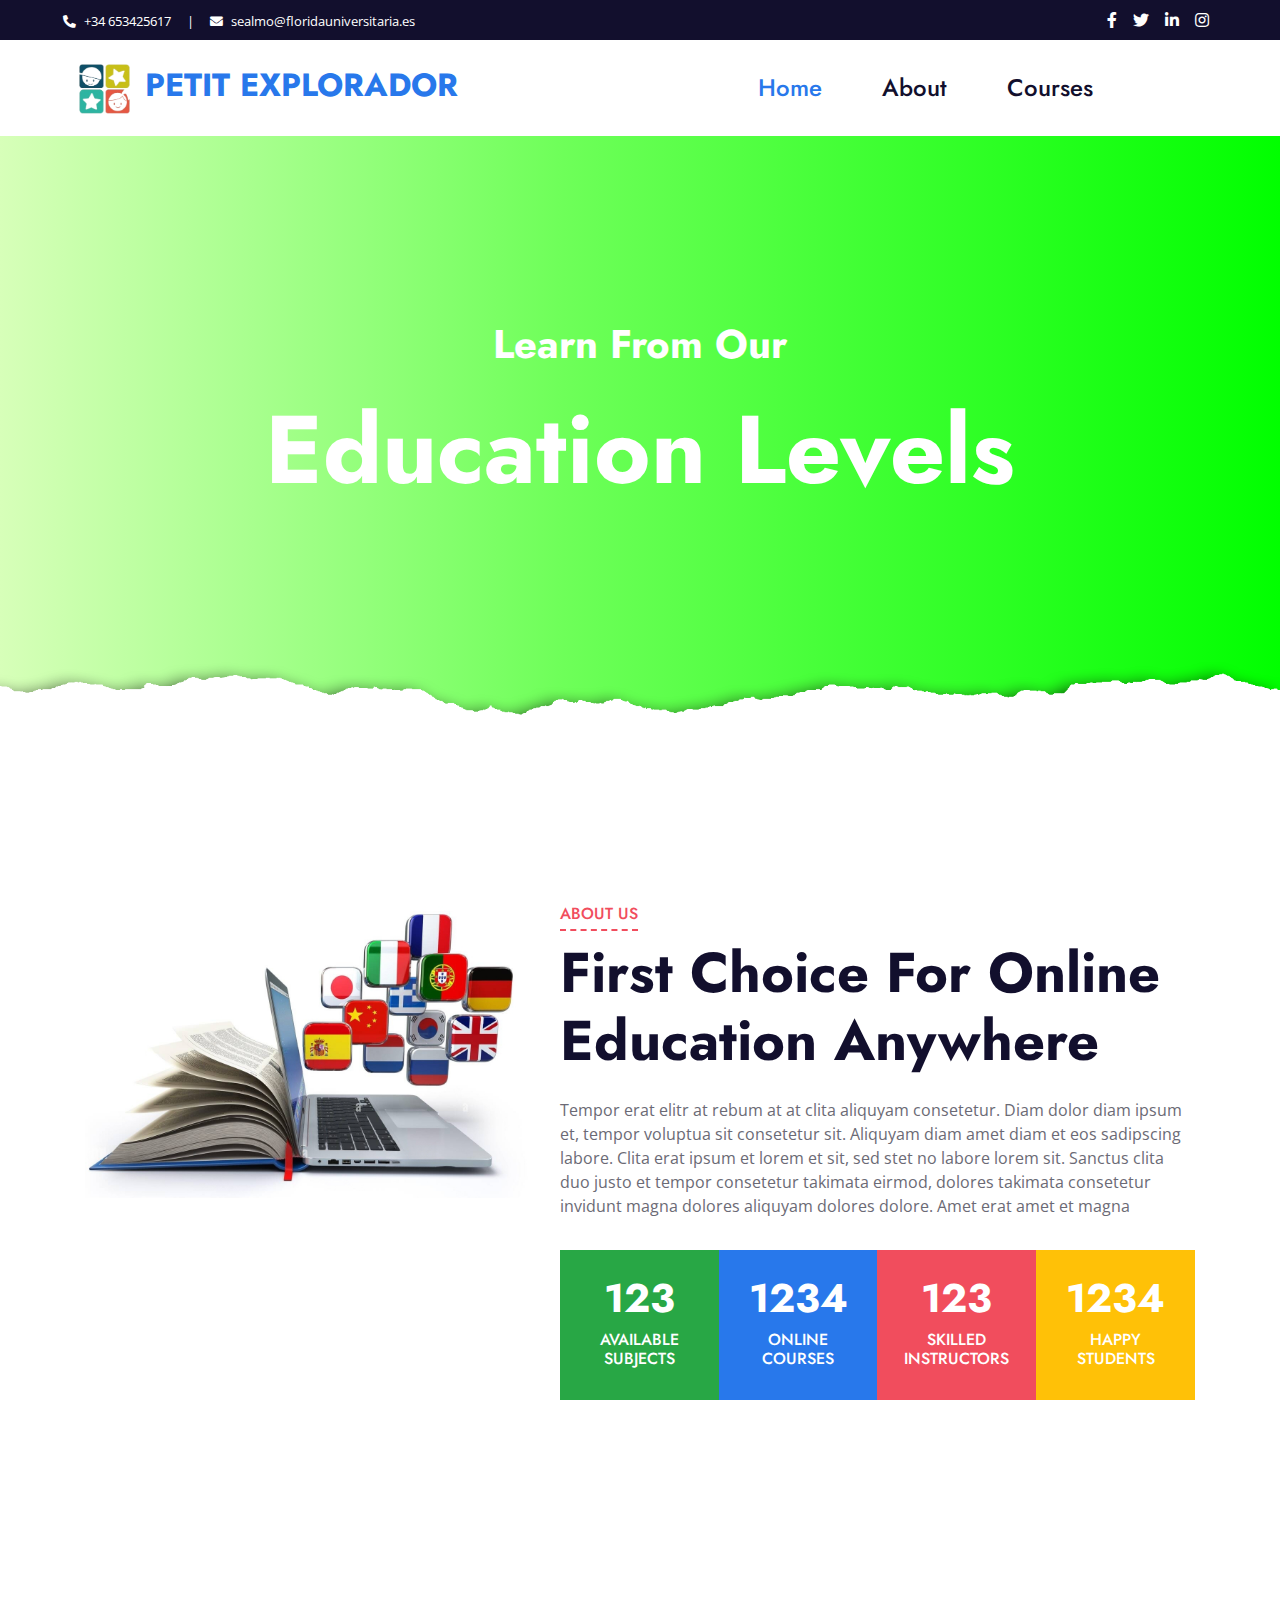
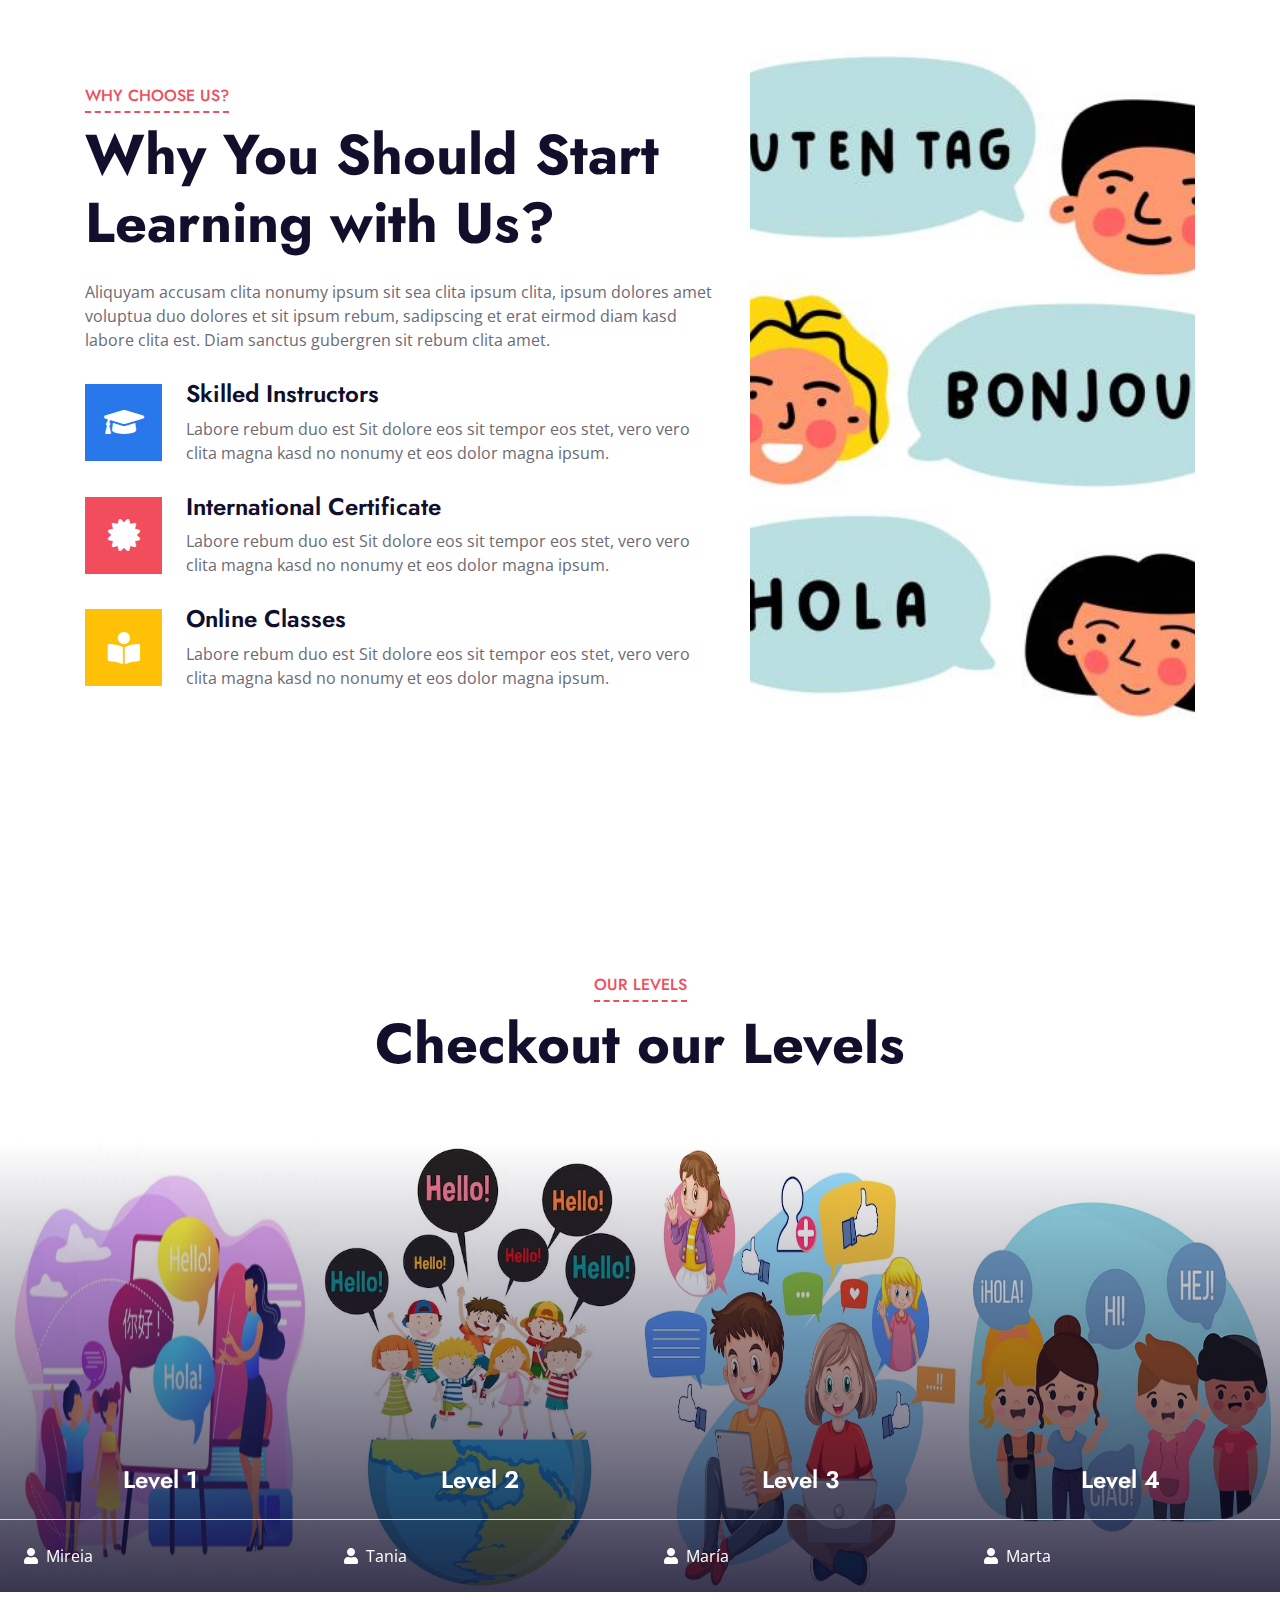
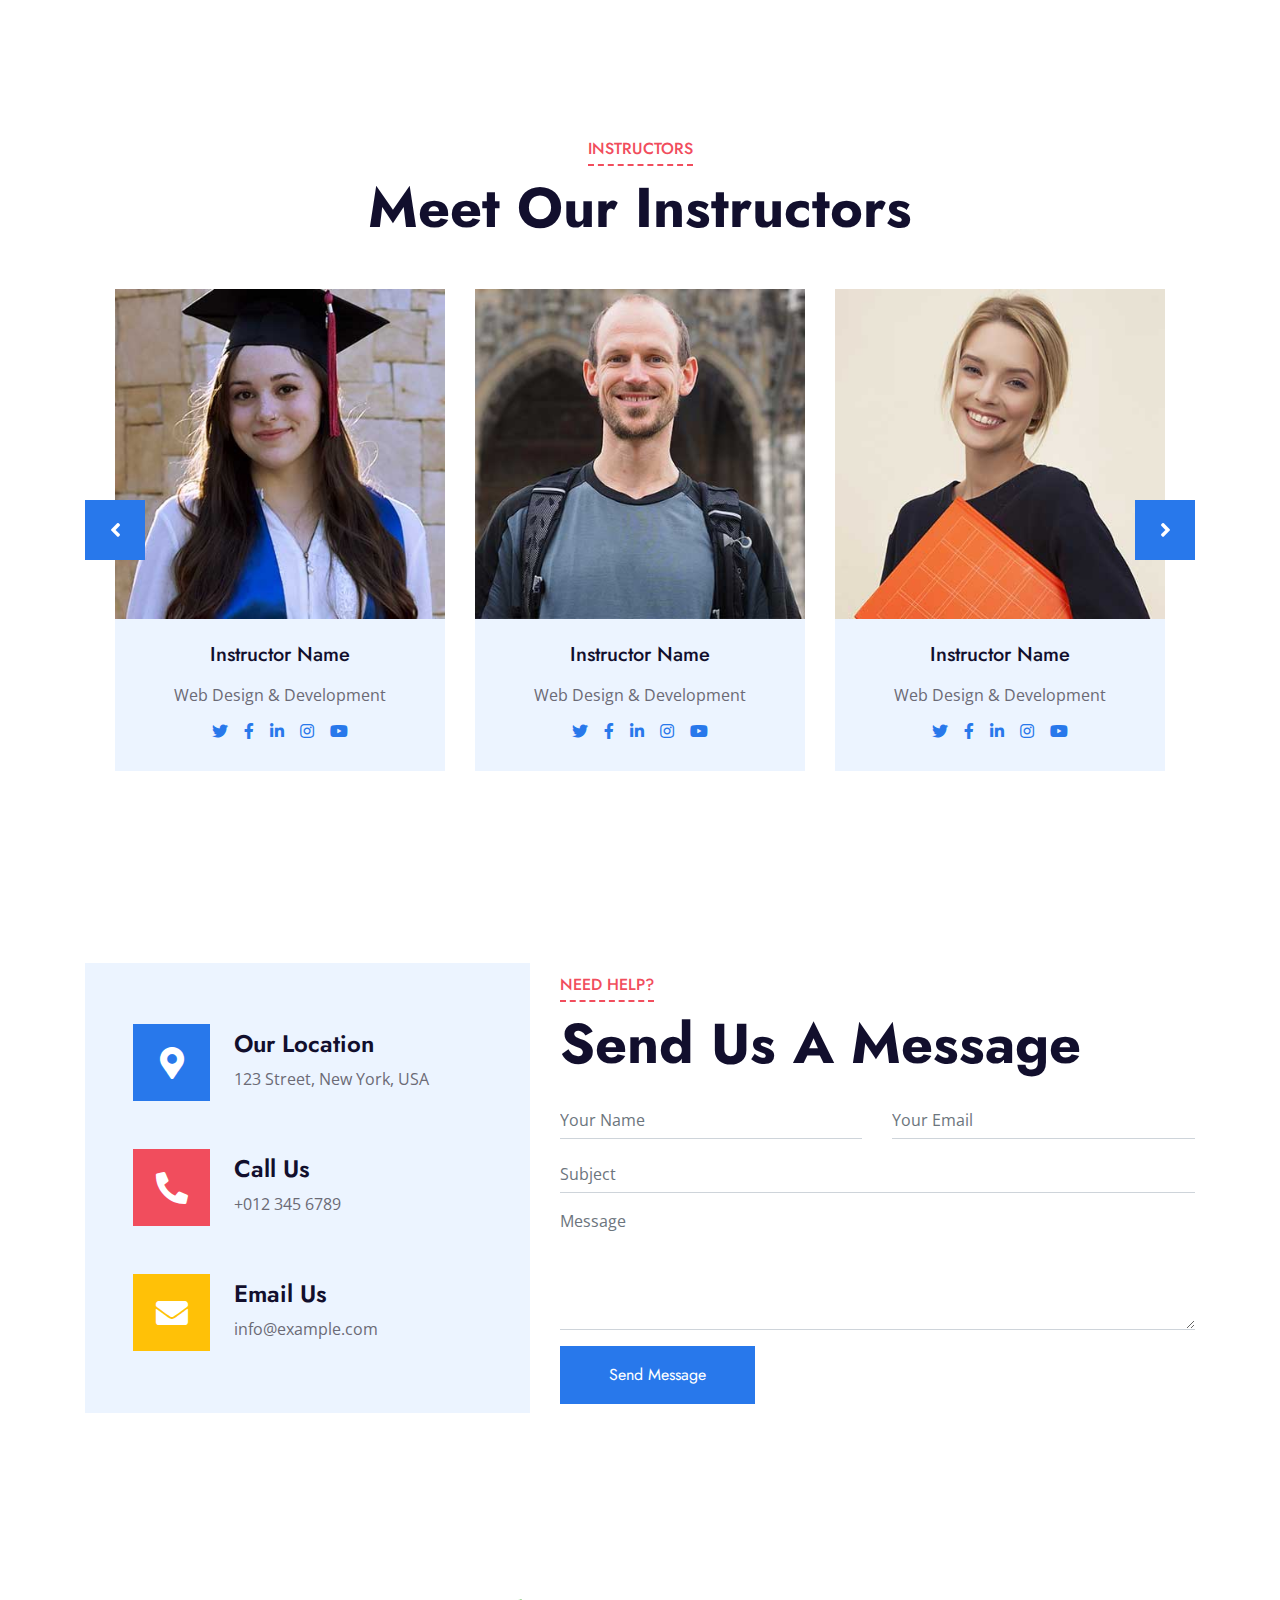
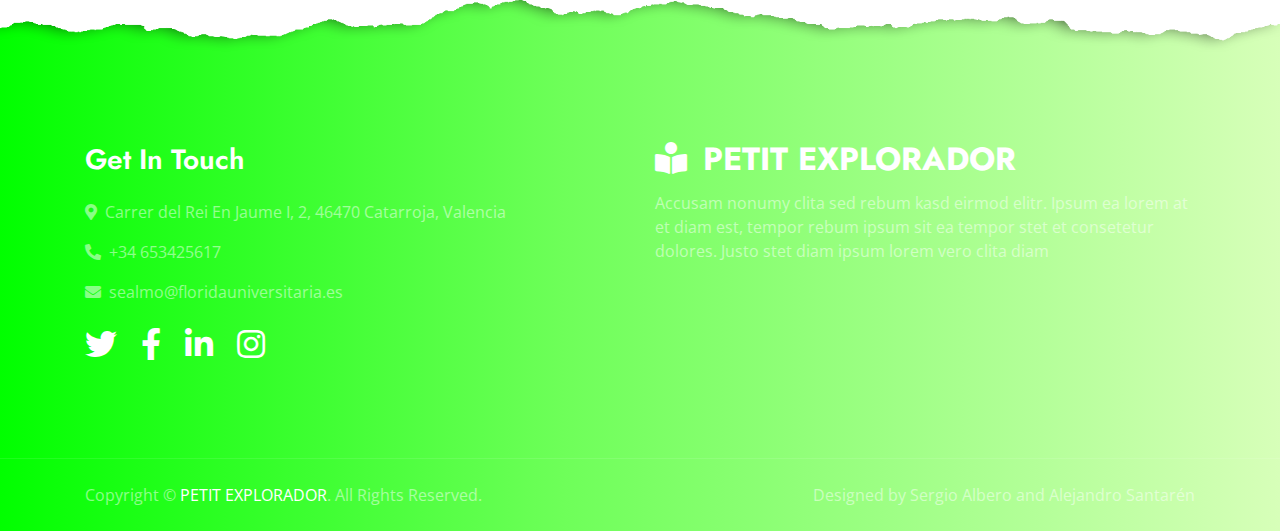
==== commit fb2c9de1: "Cambios en header y footer (colores)" ====
--- a/FrontEnd/index.html
+++ b/FrontEnd/index.html
@@ -422,7 +422,7 @@
 
 
     <!-- Footer Start -->
-    <div class="container-fluid position-relative overlay-top bg-dark text-white-50 py-5" style="margin-top: 90px;">
+    <div class="container-fluid position-relative overlay-top text-white-50 py-5" style="margin-top: 90px; background: linear-gradient(90deg, rgba(1,255,0,1) 0%, rgba(110,255,89,1) 44%, rgba(215,255,185,1) 100%)">
         <div class="container mt-5 pt-5">
             <div class="row">
                 <div class="col-md-6 mb-5">
@@ -448,8 +448,8 @@
             </div>
         </div>
     </div>
-    <div class="container-fluid bg-dark text-white-50 border-top py-4"
-        style="border-color: rgba(256, 256, 256, .1) !important;">
+    <div class="container-fluid text-white-50 border-top py-4"
+        style="border-color: rgba(256, 256, 256, .1) !important; background: linear-gradient(90deg, rgba(1,255,0,1) 0%, rgba(110,255,89,1) 44%, rgba(215,255,185,1) 100%)">
         <div class="container">
             <div class="row">
                 <div class="col-md-6 text-center text-md-left mb-3 mb-md-0">
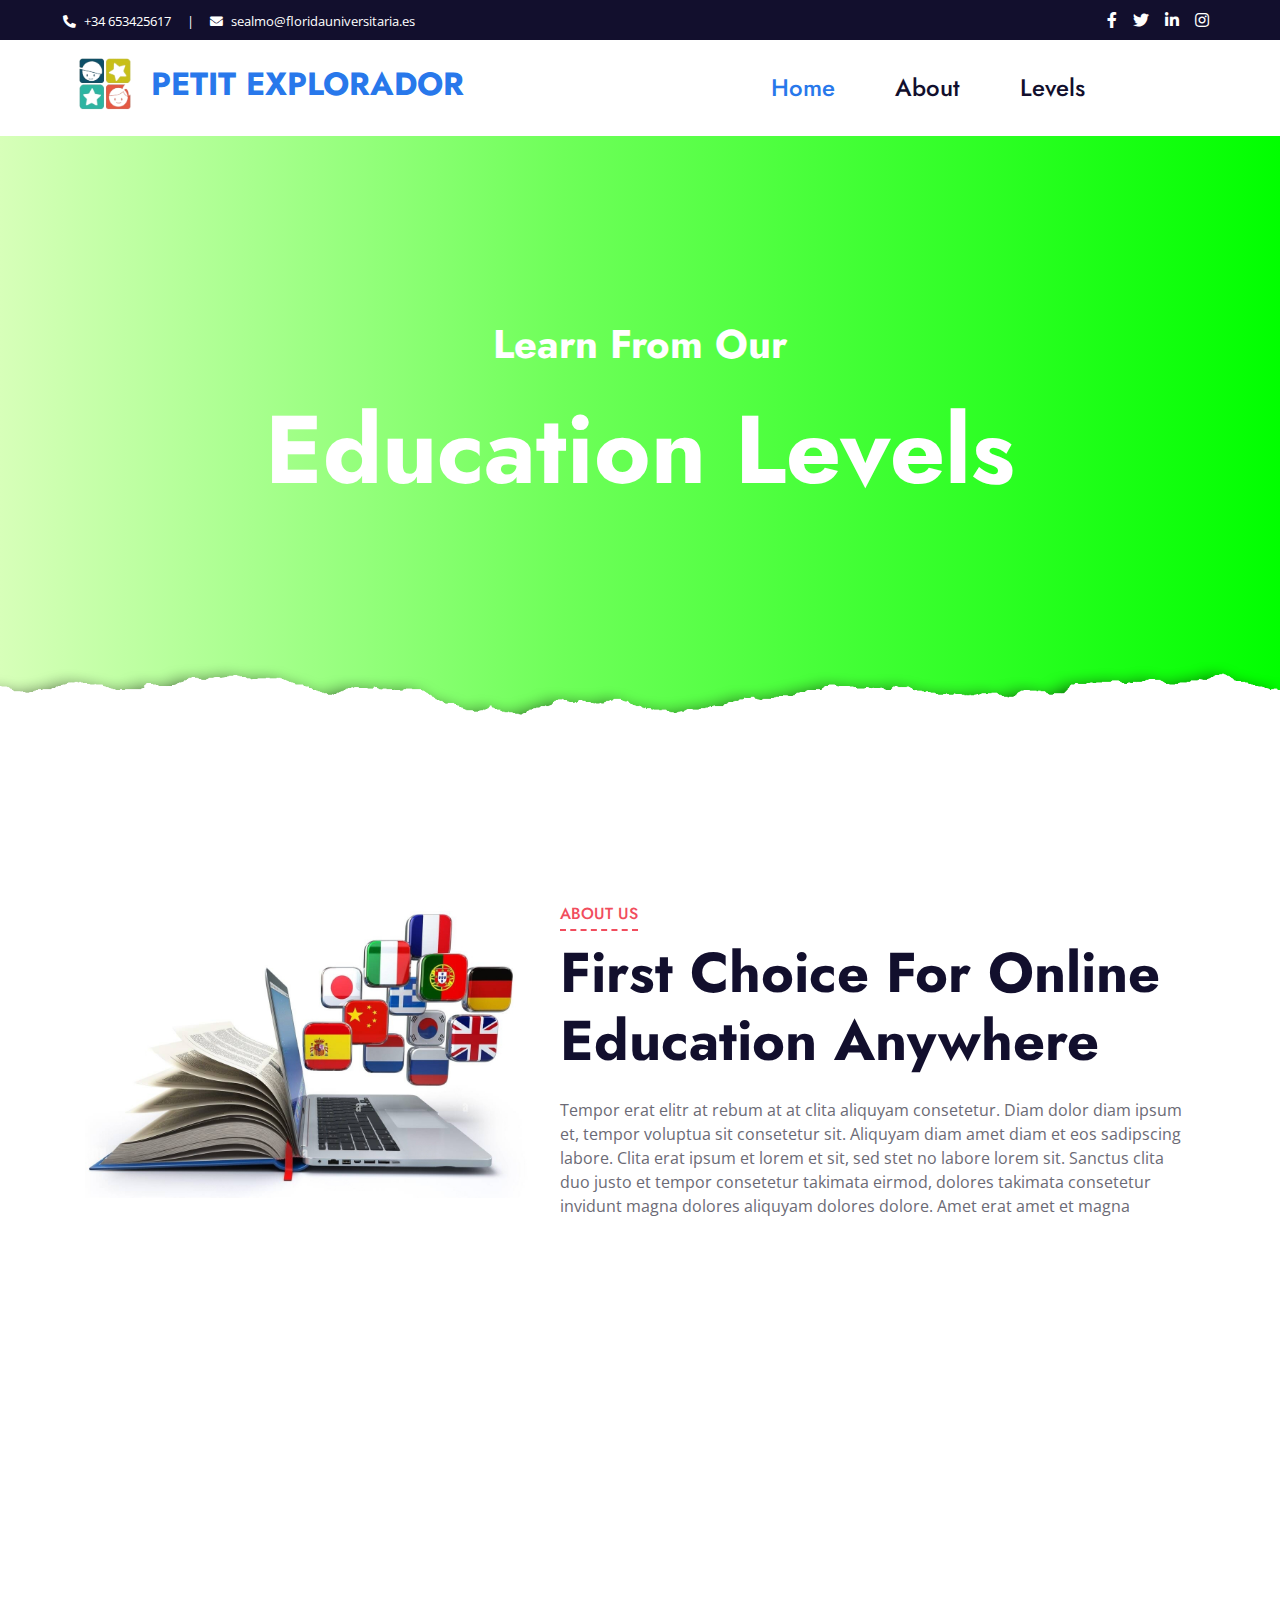
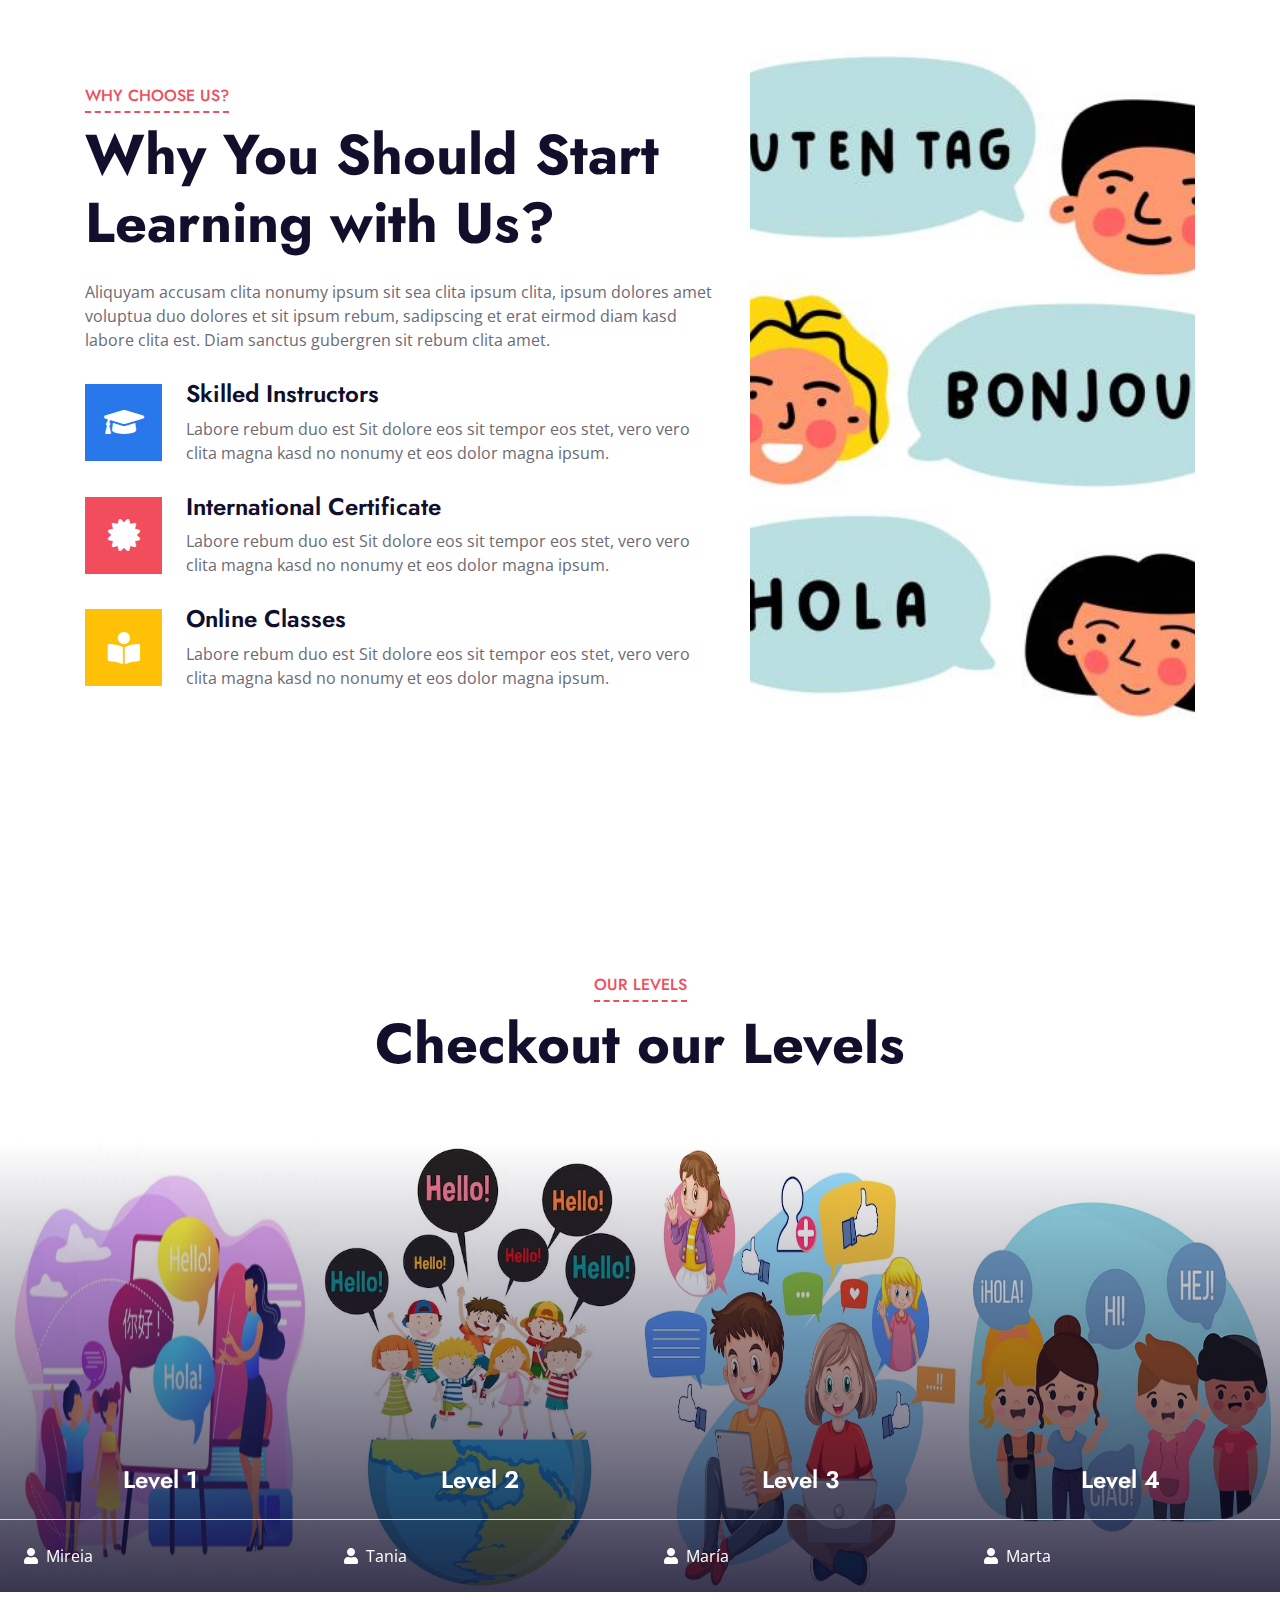
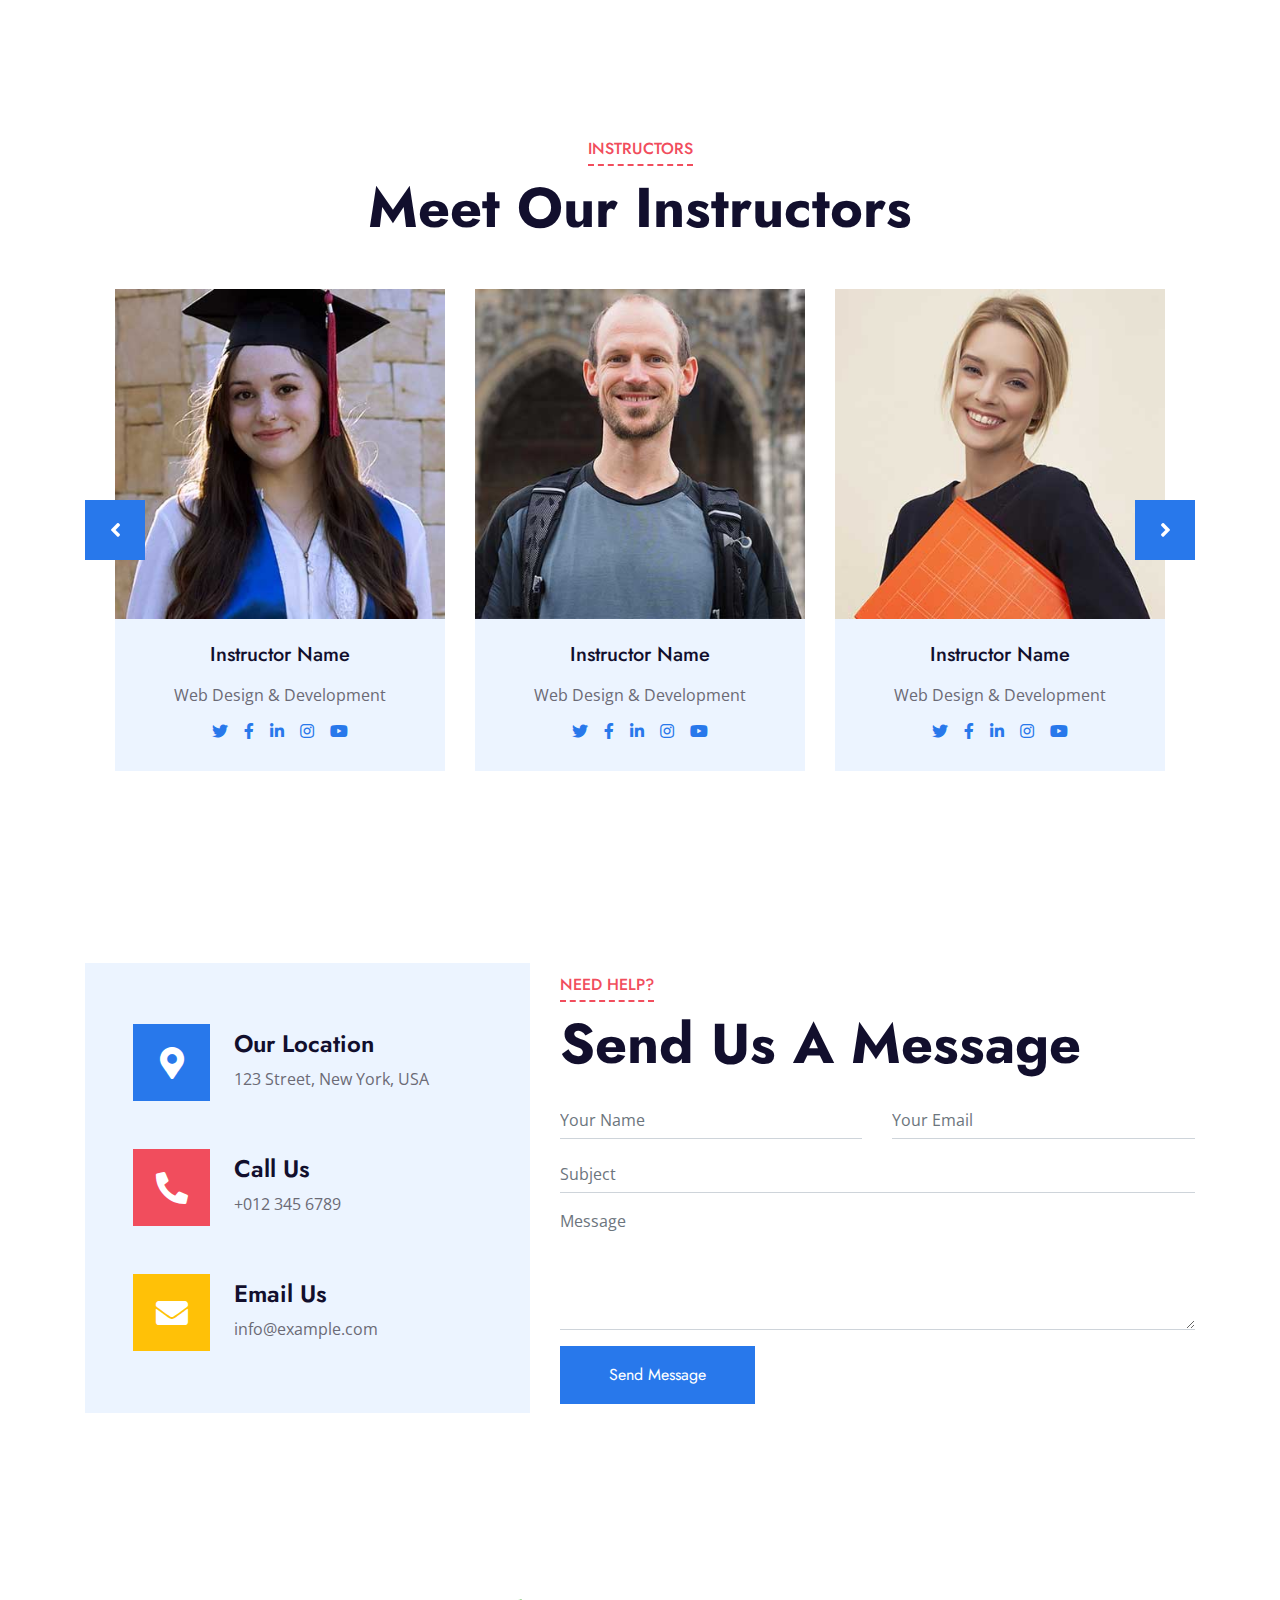
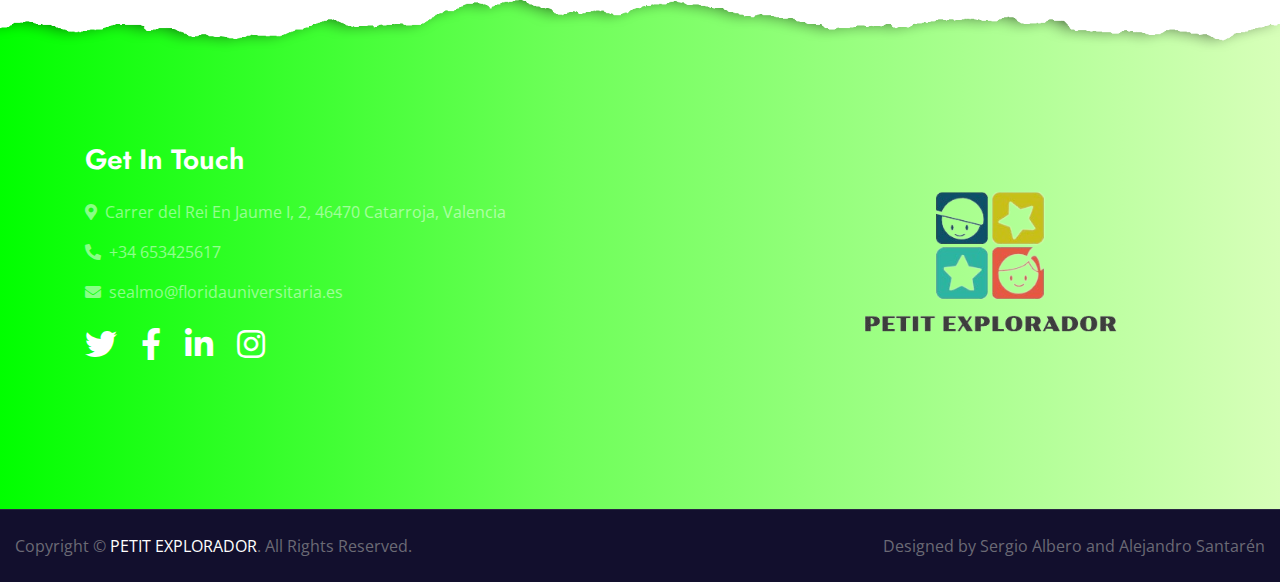
==== commit 690e3258: "Cambios menores en los archivos (Nombres del archivo y tal)" ====
--- a/FrontEnd/index.html
+++ b/FrontEnd/index.html
@@ -63,7 +63,8 @@
     <div class="container-fluid p-0">
         <nav class="navbar navbar-expand-lg bg-white navbar-light py-3 py-lg-0 px-lg-5">
             <a href="index.html" class="navbar-brand ml-lg-3">
-                <h2 class="m-0 text-uppercase text-primary"><img src="img/logo2_petit.png" style="width: 15%;">Petit Explorador</h2>
+                <h2 class="m-0 text-uppercase text-primary"><img src="img/logo2_petit.png" style="width: 15%;">Petit
+                    Explorador</h2>
             </a>
             <button type="button" class="navbar-toggler" data-toggle="collapse" data-target="#navbarCollapse">
                 <span class="navbar-toggler-icon"></span>
@@ -72,7 +73,7 @@
                 <div class="navbar-nav mx-auto py-0">
                     <a href="index.html" class="nav-item nav-link active">Home</a>
                     <a href="about.html" class="nav-item nav-link">About</a>
-                    <a href="course.html" class="nav-item nav-link">Courses</a>
+                    <a href="course.html" class="nav-item nav-link">Levels</a>
                     <!--<a href="contact.html" class="nav-item nav-link">Contact Us</a>-->
                 </div>
             </div>
@@ -97,8 +98,7 @@
             <div class="row">
                 <div class="col-lg-5 mb-5 mb-lg-0" style="min-height: 500px;">
                     <div class="position-relative h-100">
-                        <img class="position-absolute w-100" src="img/learning_laptop.jpeg"
-                            style="object-fit: cover;">
+                        <img class="position-absolute w-100" src="img/learning_laptop.jpeg" style="object-fit: cover;">
                     </div>
                 </div>
                 <div class="col-lg-7">
@@ -111,34 +111,6 @@
                         et lorem et sit, sed stet no labore lorem sit. Sanctus clita duo justo et tempor consetetur
                         takimata eirmod, dolores takimata consetetur invidunt magna dolores aliquyam dolores dolore.
                         Amet erat amet et magna</p>
-                    <div class="row pt-3 mx-0">
-                        <div class="col-3 px-0">
-                            <div class="bg-success text-center p-4">
-                                <h1 class="text-white" data-toggle="counter-up">123</h1>
-                                <h6 class="text-uppercase text-white">Available<span class="d-block">Subjects</span>
-                                </h6>
-                            </div>
-                        </div>
-                        <div class="col-3 px-0">
-                            <div class="bg-primary text-center p-4">
-                                <h1 class="text-white" data-toggle="counter-up">1234</h1>
-                                <h6 class="text-uppercase text-white">Online<span class="d-block">Courses</span></h6>
-                            </div>
-                        </div>
-                        <div class="col-3 px-0">
-                            <div class="bg-secondary text-center p-4">
-                                <h1 class="text-white" data-toggle="counter-up">123</h1>
-                                <h6 class="text-uppercase text-white">Skilled<span class="d-block">Instructors</span>
-                                </h6>
-                            </div>
-                        </div>
-                        <div class="col-3 px-0">
-                            <div class="bg-warning text-center p-4">
-                                <h1 class="text-white" data-toggle="counter-up">1234</h1>
-                                <h6 class="text-uppercase text-white">Happy<span class="d-block">Students</span></h6>
-                            </div>
-                        </div>
-                    </div>
                 </div>
             </div>
         </div>
@@ -422,47 +394,45 @@
 
 
     <!-- Footer Start -->
-    <div class="container-fluid position-relative overlay-top text-white-50 py-5" style="margin-top: 90px; background: linear-gradient(90deg, rgba(1,255,0,1) 0%, rgba(110,255,89,1) 44%, rgba(215,255,185,1) 100%)">
+    <div class="container-fluid position-relative overlay-top text-white-50 py-5"
+        style="margin-top: 90px; background: linear-gradient(90deg, rgba(1,255,0,1) 0%, rgba(110,255,89,1) 44%, rgba(215,255,185,1) 100%)">
         <div class="container mt-5 pt-5">
             <div class="row">
                 <div class="col-md-6 mb-5">
                     <h3 class="text-white mb-4">Get In Touch</h3>
-                    <p><i class="fa fa-map-marker-alt mr-2"></i>Carrer del Rei En Jaume I, 2, 46470 Catarroja, Valencia</p>
+                    <p><i class="fa fa-map-marker-alt mr-2"></i>Carrer del Rei En Jaume I, 2, 46470 Catarroja, Valencia
+                    </p>
                     <p><i class="fa fa-phone-alt mr-2"></i>+34 653425617</p>
                     <p><i class="fa fa-envelope mr-2"></i>sealmo@floridauniversitaria.es</p>
                     <div class="d-flex justify-content-start mt-4">
                         <a class="text-white mr-4" href="https://twitter.com"><i class="fab fa-2x fa-twitter"></i></a>
-                        <a class="text-white mr-4" href="https://facebook.com"><i class="fab fa-2x fa-facebook-f"></i></a>
-                        <a class="text-white mr-4" href="https://linkedin.com"><i class="fab fa-2x fa-linkedin-in"></i></a>
-                        <a class="text-white" href="https://www.instagram.com"><i class="fab fa-2x fa-instagram"></i></a>
+                        <a class="text-white mr-4" href="https://facebook.com"><i
+                                class="fab fa-2x fa-facebook-f"></i></a>
+                        <a class="text-white mr-4" href="https://linkedin.com"><i
+                                class="fab fa-2x fa-linkedin-in"></i></a>
+                        <a class="text-white" href="https://www.instagram.com"><i
+                                class="fab fa-2x fa-instagram"></i></a>
                     </div>
                 </div>
                 <div class="col-md-6 mb-5">
-                    <a href="index.html" class="navbar-brand">
-                        <h2 class="mt-n2 text-uppercase text-white"><i class="fa fa-book-reader mr-3"></i>PETIT EXPLORADOR</h2>
-                    </a>
-                    <p class="m-0">Accusam nonumy clita sed rebum kasd eirmod elitr. Ipsum ea lorem at et diam est,
-                        tempor rebum ipsum sit ea tempor stet et consetetur dolores. Justo stet diam ipsum lorem vero
-                        clita diam</p>
-                </div>
-            </div>
-        </div>
-    </div>
-    <div class="container-fluid text-white-50 border-top py-4"
-        style="border-color: rgba(256, 256, 256, .1) !important; background: linear-gradient(90deg, rgba(1,255,0,1) 0%, rgba(110,255,89,1) 44%, rgba(215,255,185,1) 100%)">
-        <div class="container">
-            <div class="row">
-                <div class="col-md-6 text-center text-md-left mb-3 mb-md-0">
-                    <p class="m-0">Copyright &copy; <a class="text-white" href="#">PETIT EXPLORADOR</a>. All Rights
-                        Reserved.
-                    </p>
-                </div>
-                <div class="col-md-6 text-center text-md-right">
-                    <p class="m-0">Designed by Sergio Albero and Alejandro Santarén
-                    </p>
-                </div>
-            </div>
-        </div>
+                    <img src="img/logo_petit.png" style="margin-left: 200px; width: 50%;">
+                </div>
+            </div>
+        </div>
+    </div>
+    <div class="container-fluid bg-dark border-top py-4" style="border-color: rgba(256, 256, 256, .1) !important;">
+        <div class="row">
+            <div class="col-md-6 text-center text-md-left mb-3 mb-md-0">
+                <p class="m-0">Copyright &copy; <a class="text-white" href="#">PETIT EXPLORADOR</a>. All Rights
+                    Reserved.
+                </p>
+            </div>
+            <div class="col-md-6 text-center text-md-right">
+                <p class="m-0">Designed by Sergio Albero and Alejandro Santarén
+                </p>
+            </div>
+        </div>
+    </div>
     </div>
     <!-- Footer End -->
 
--- a/FrontEnd/css/style.css
+++ b/FrontEnd/css/style.css
@@ -4117,13 +4117,19 @@
 }
 
 .navbar-brand {
-  display: inline-block;
+  display: flex;
+  align-items: center;
   padding-top: 0.3125rem;
   padding-bottom: 0.3125rem;
   margin-right: 1rem;
   font-size: 1.25rem;
   line-height: inherit;
   white-space: nowrap;
+}
+
+.navbar-brand img {
+  margin-bottom: 10px;
+  margin-right: 5px;
 }
 
 .navbar-brand:hover, .navbar-brand:focus {
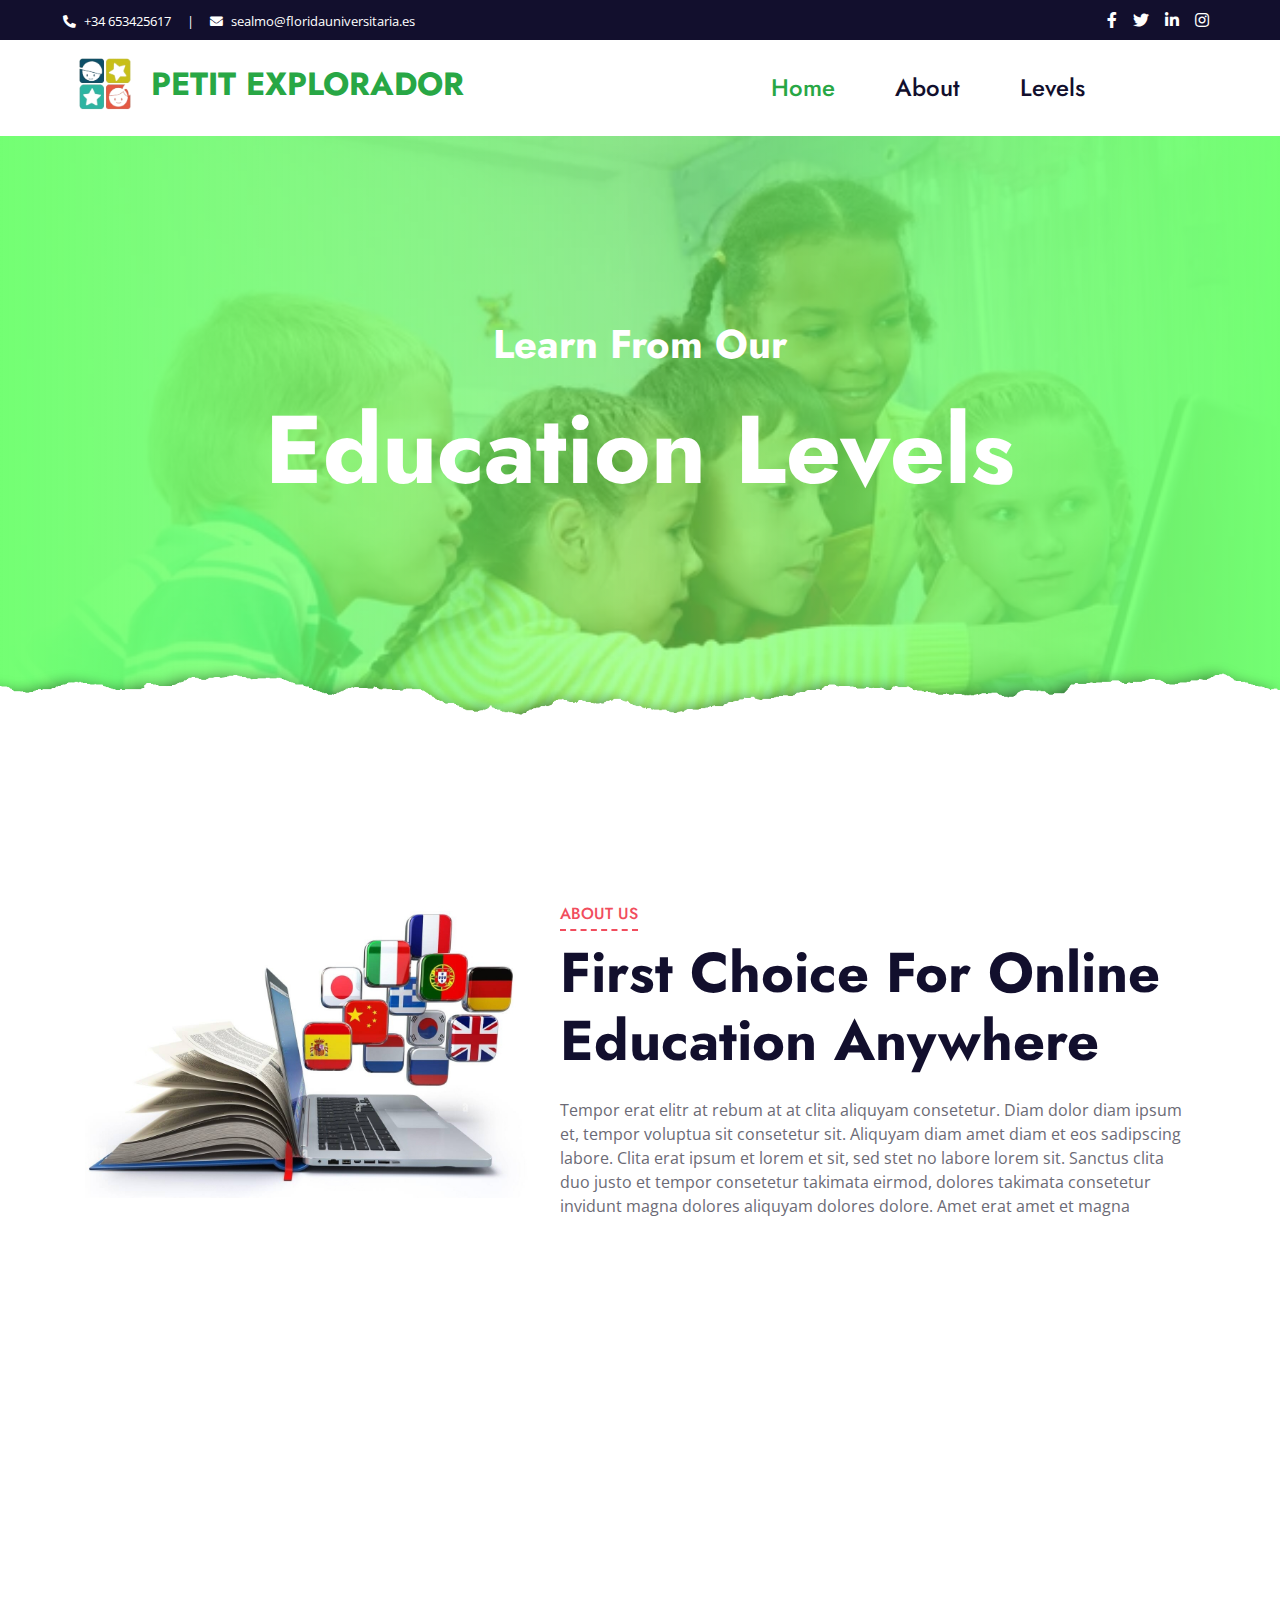
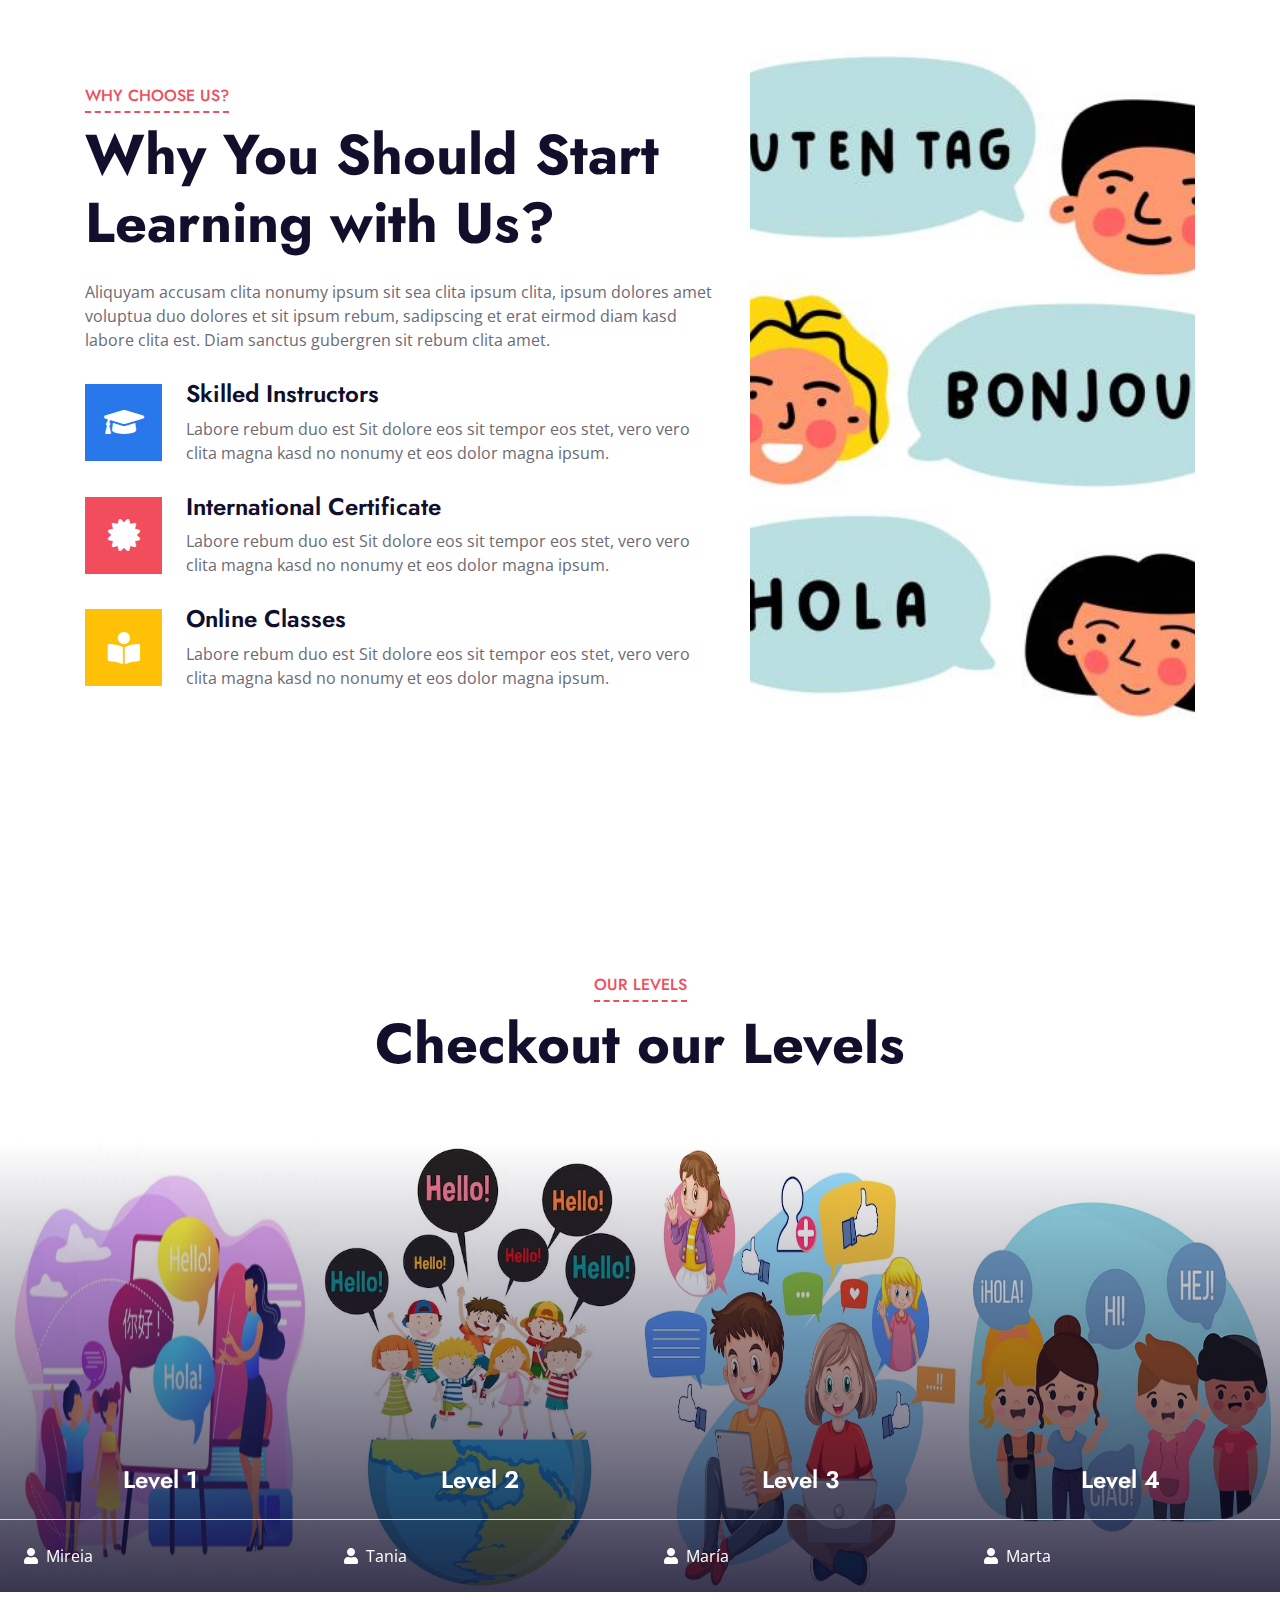
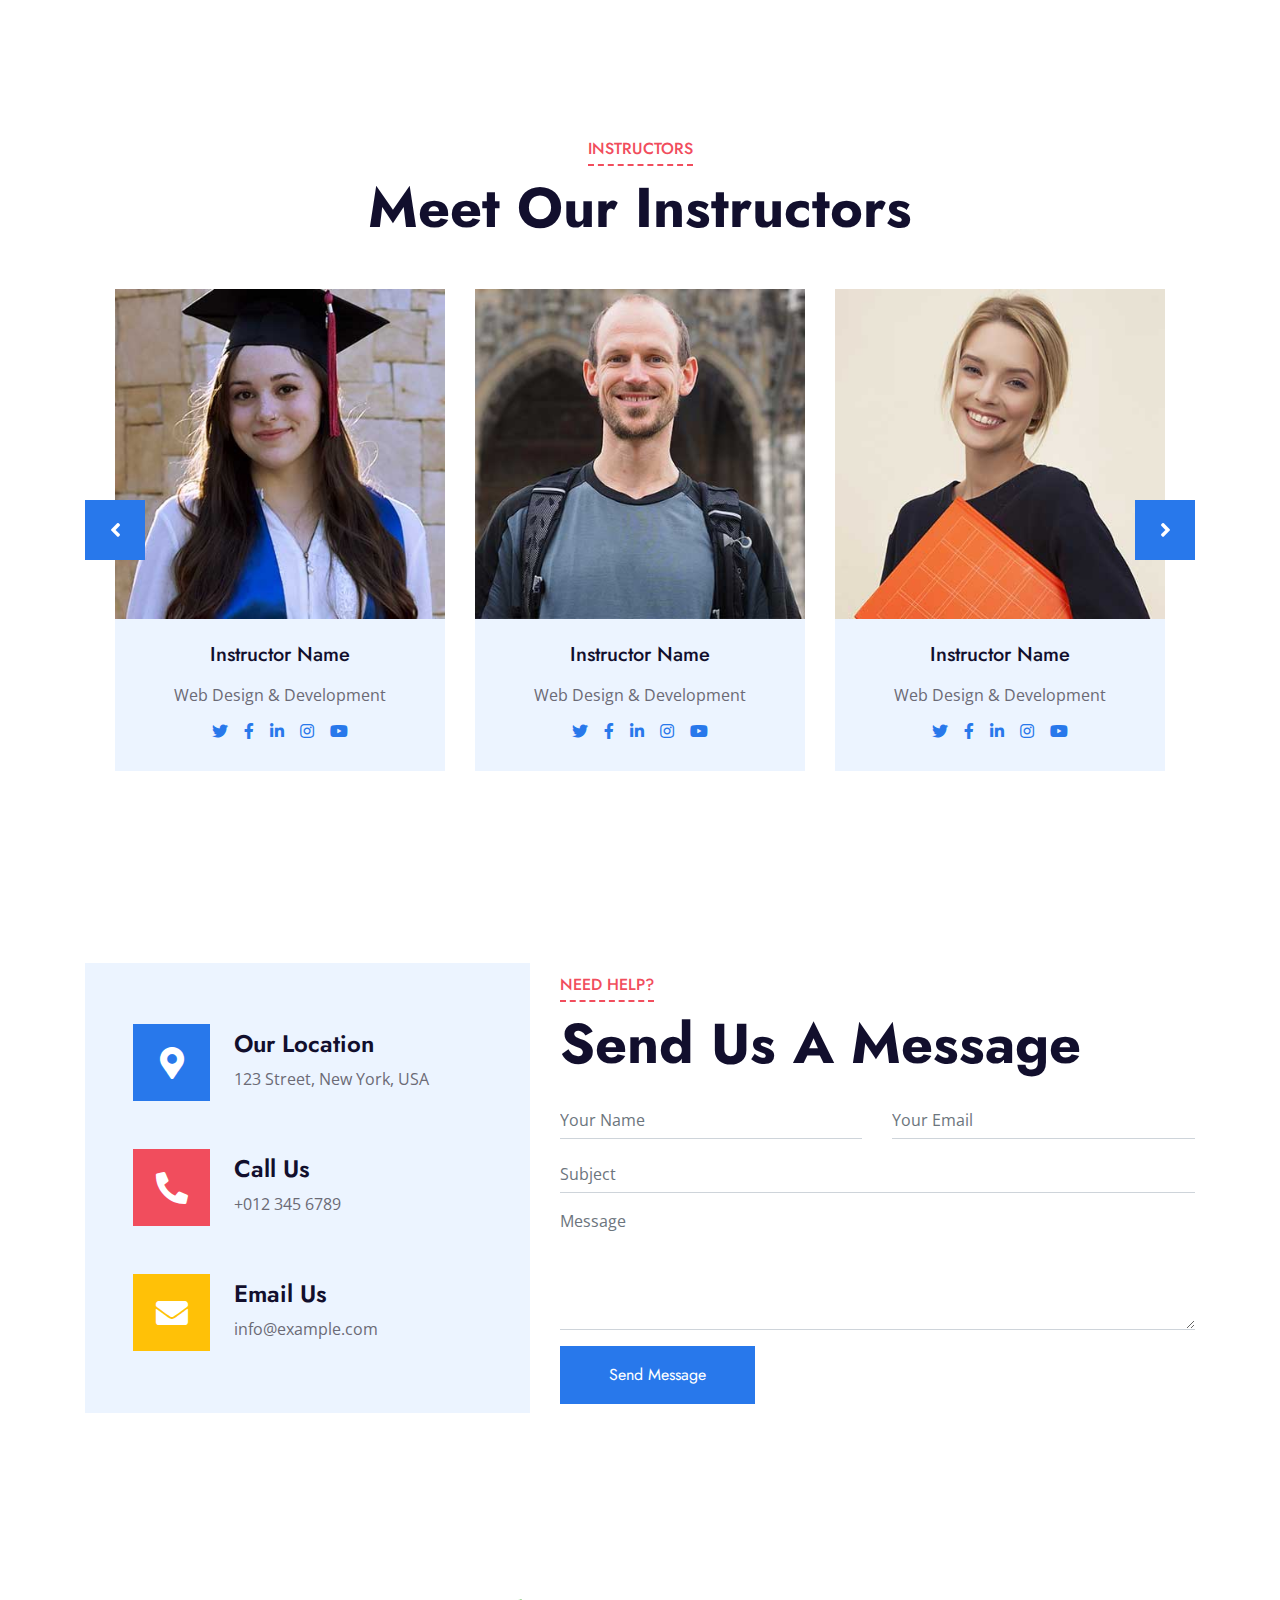
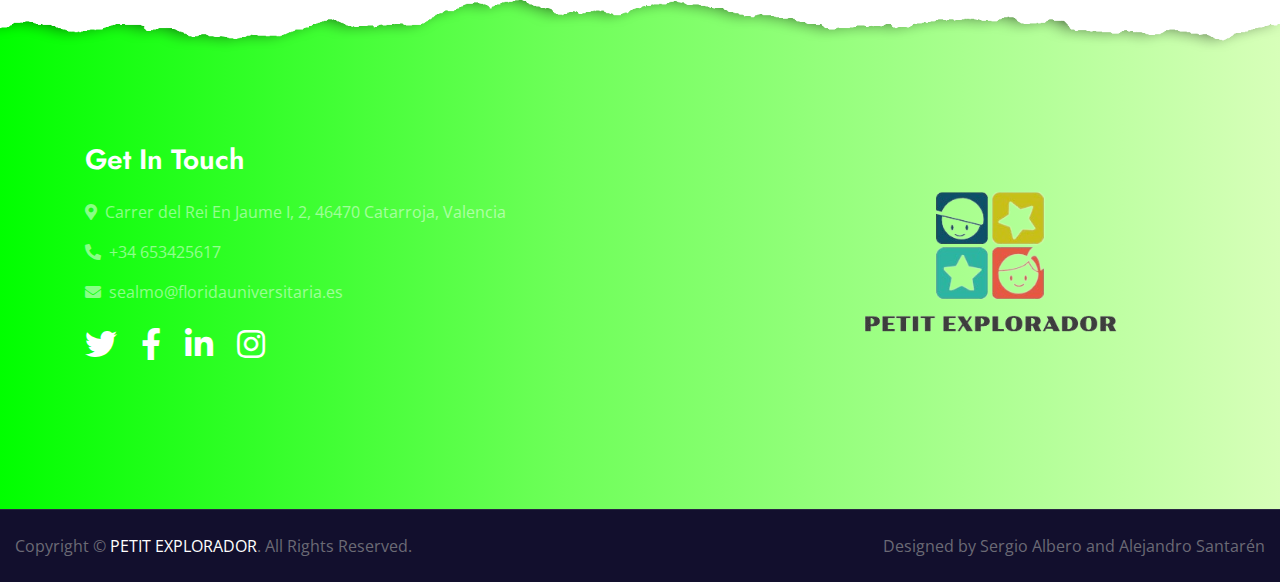
==== commit f27ef4b3: "Cambios en los colores de la interfaz" ====
--- a/FrontEnd/index.html
+++ b/FrontEnd/index.html
@@ -63,7 +63,7 @@
     <div class="container-fluid p-0">
         <nav class="navbar navbar-expand-lg bg-white navbar-light py-3 py-lg-0 px-lg-5">
             <a href="index.html" class="navbar-brand ml-lg-3">
-                <h2 class="m-0 text-uppercase text-primary"><img src="img/logo2_petit.png" style="width: 15%;">Petit
+                <h2 class="m-0 text-uppercase text-success"><img src="img/logo2_petit.png" style="width: 15%;">Petit
                     Explorador</h2>
             </a>
             <button type="button" class="navbar-toggler" data-toggle="collapse" data-target="#navbarCollapse">
--- a/FrontEnd/css/style.css
+++ b/FrontEnd/css/style.css
@@ -4075,7 +4075,7 @@
 .nav-pills .nav-link.active,
 .nav-pills .show > .nav-link {
   color: #fff;
-  background-color: #2878EB;
+  background-color: var(--success);
 }
 
 .nav-fill > .nav-link,
@@ -9793,7 +9793,7 @@
 
 .navbar-light .navbar-nav .nav-link:hover,
 .navbar-light .navbar-nav .nav-link.active {
-  color: #2878EB;
+  color: var(--success);
 }
 
 @media (max-width: 991.98px) {
@@ -9803,7 +9803,7 @@
 }
 
 .jumbotron {
-  background: linear-gradient(90deg, rgba(215,255,185,1) 0%, rgba(110,255,89,1) 44%, rgba(1,255,0,1) 100%), url(../img/header.jpg), no-repeat center center;
+  background: linear-gradient(90deg, rgba(115,255,115,1) 0%, rgba(110,255,89,0.5887605042016807) 50%, rgba(115,255,115,1) 100%), url(../img/header.jpg), no-repeat center center;
   background-size: cover;
 }
 
